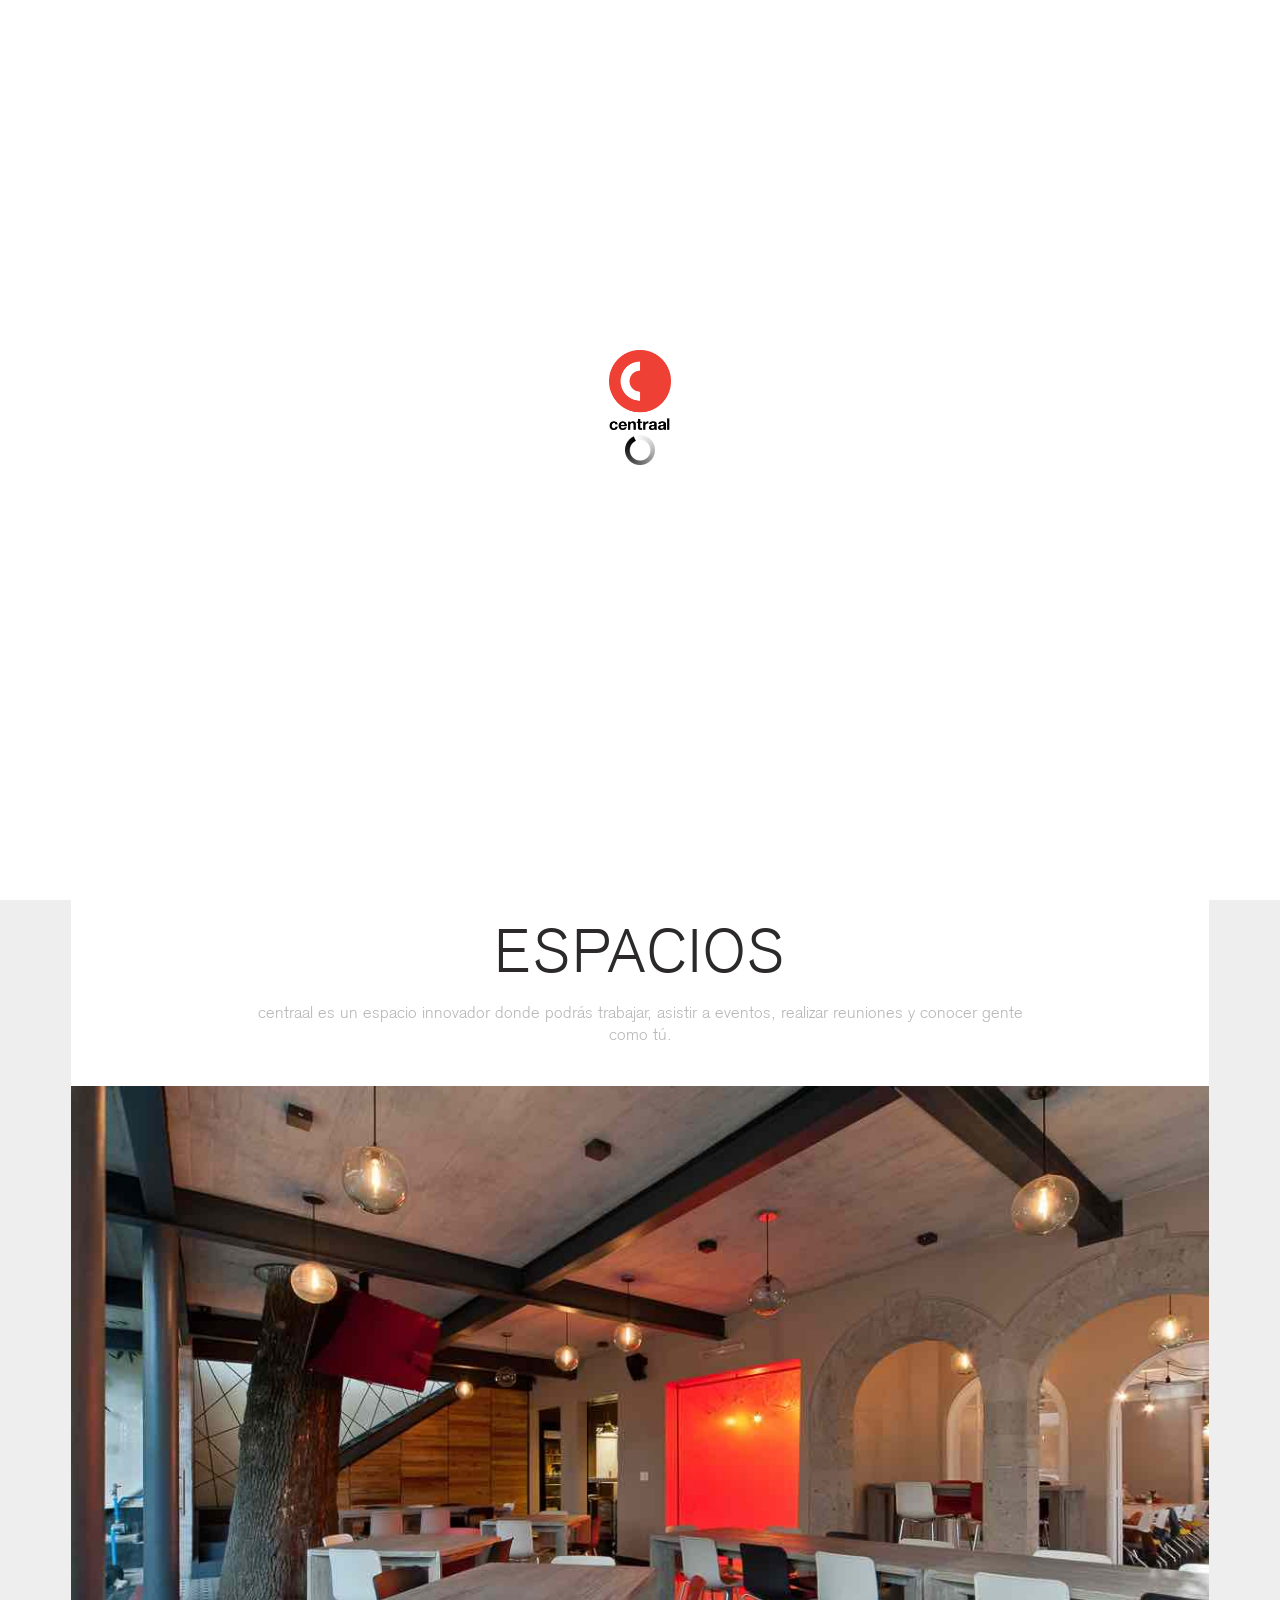
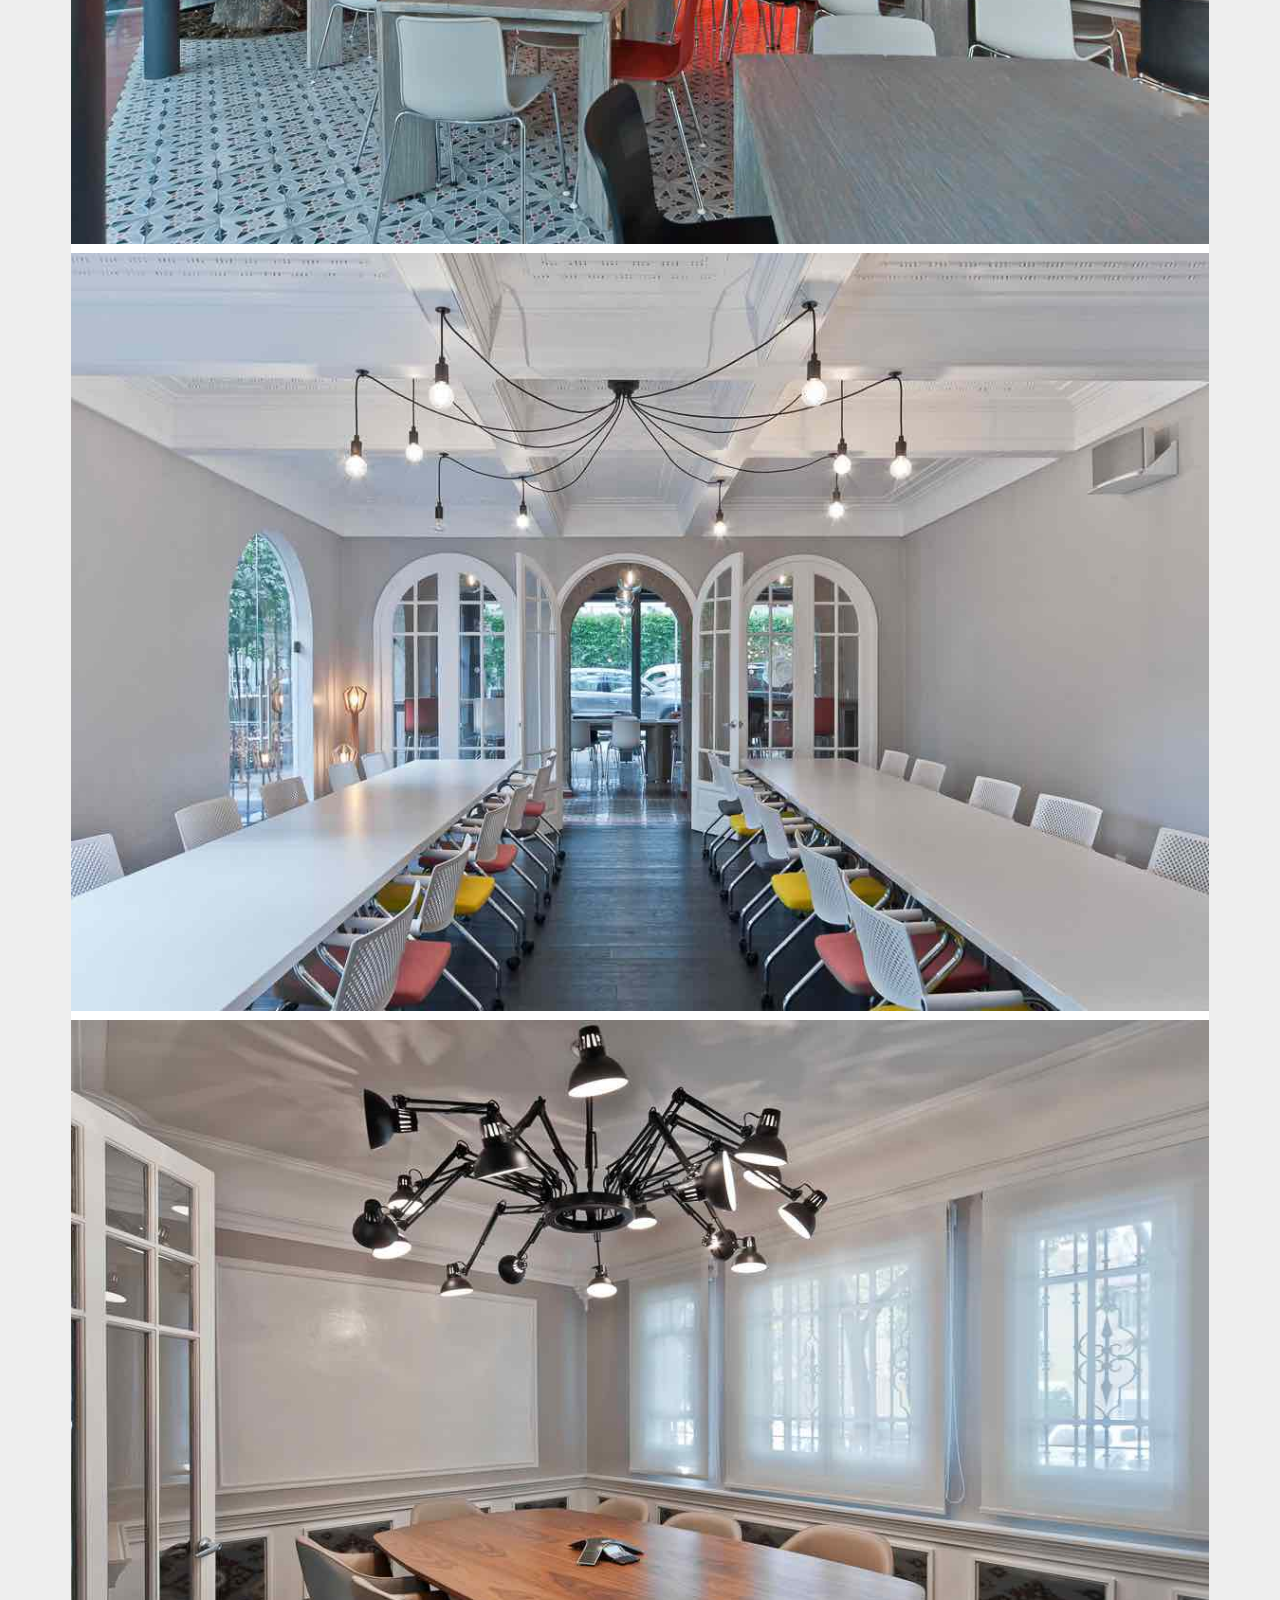
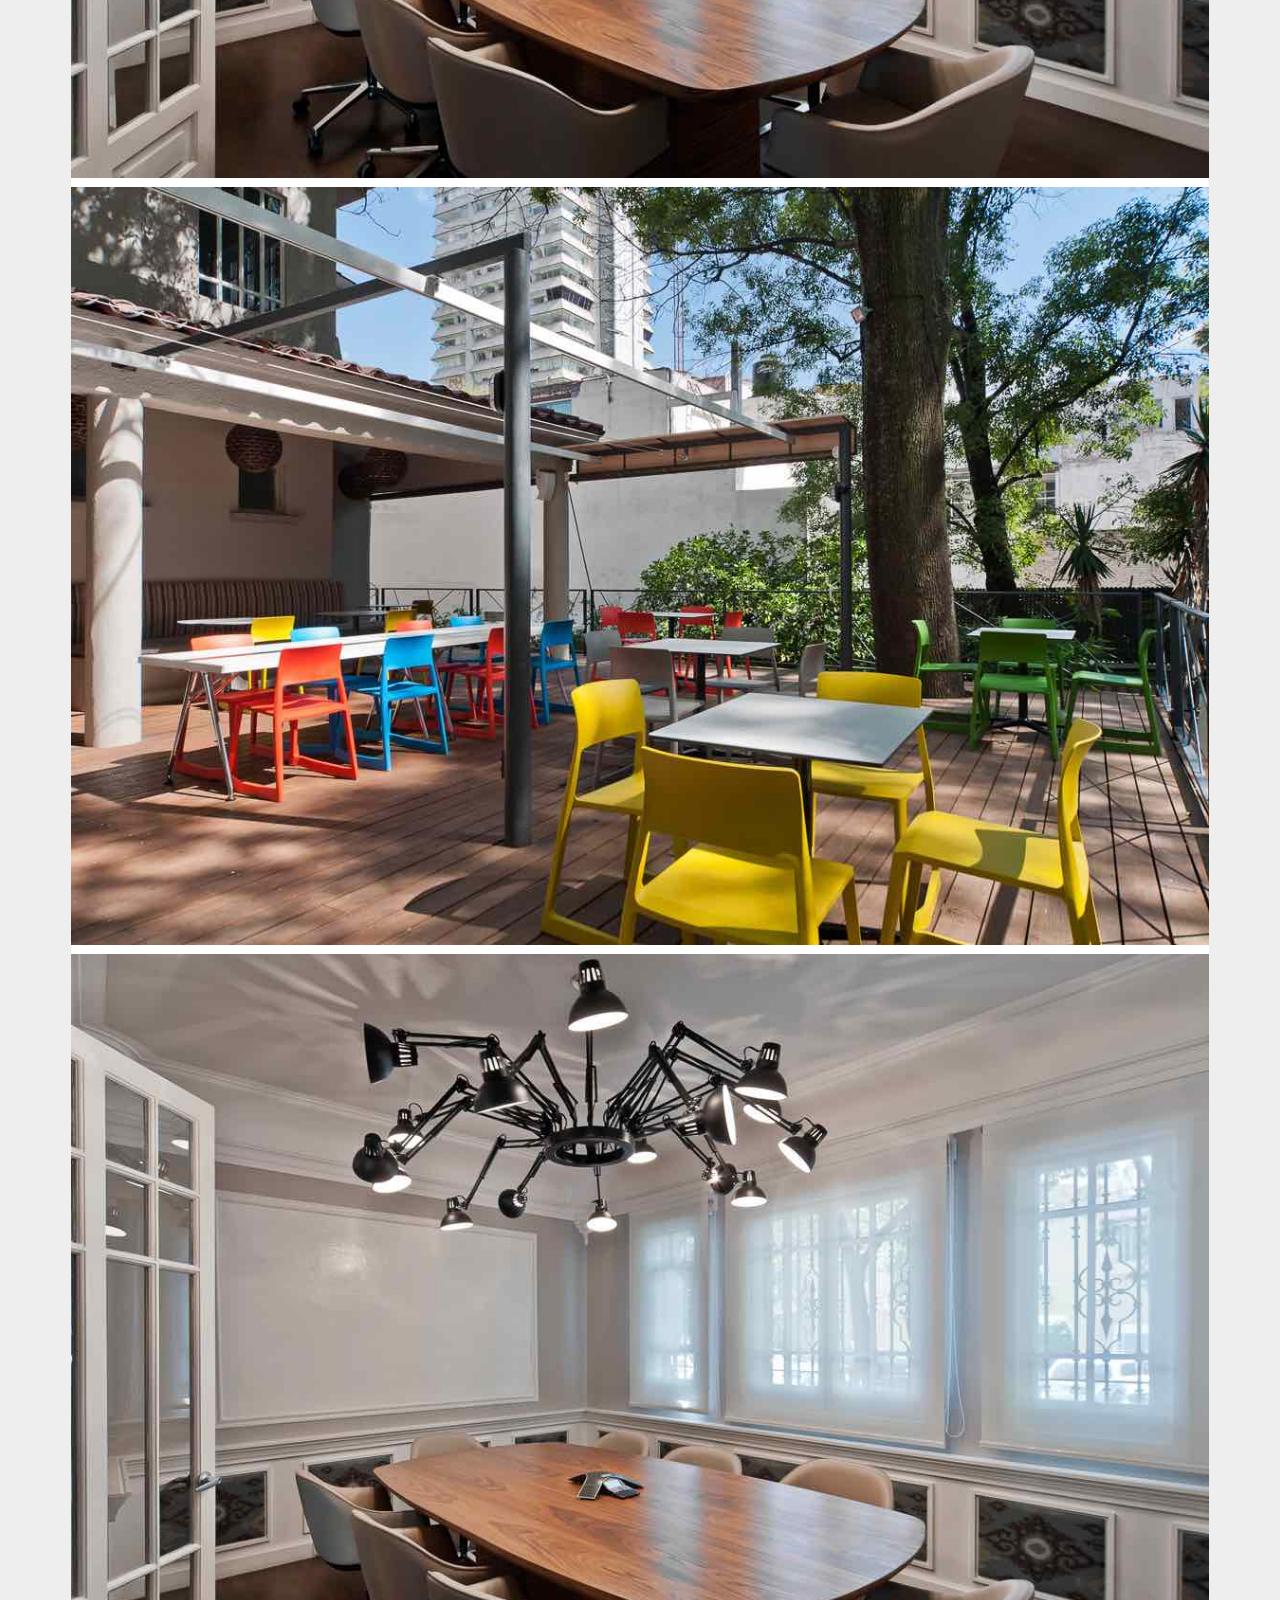
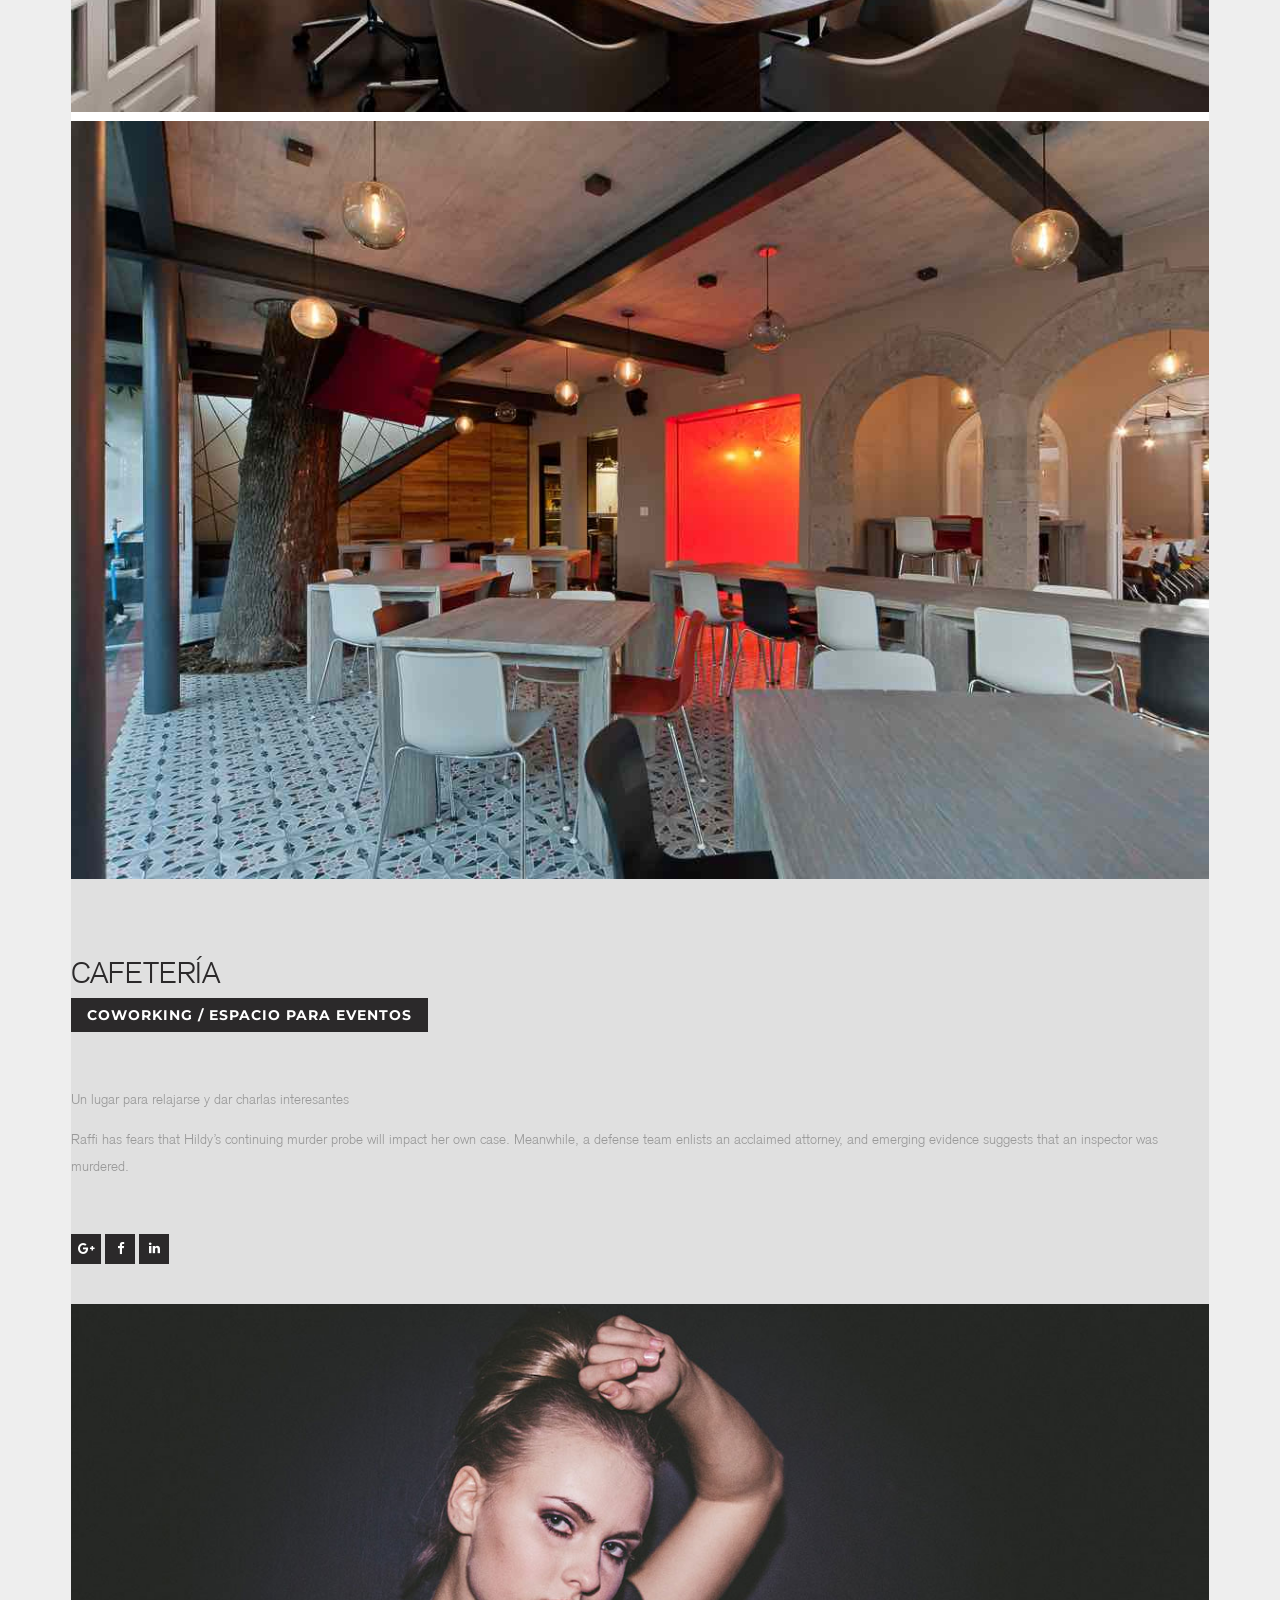
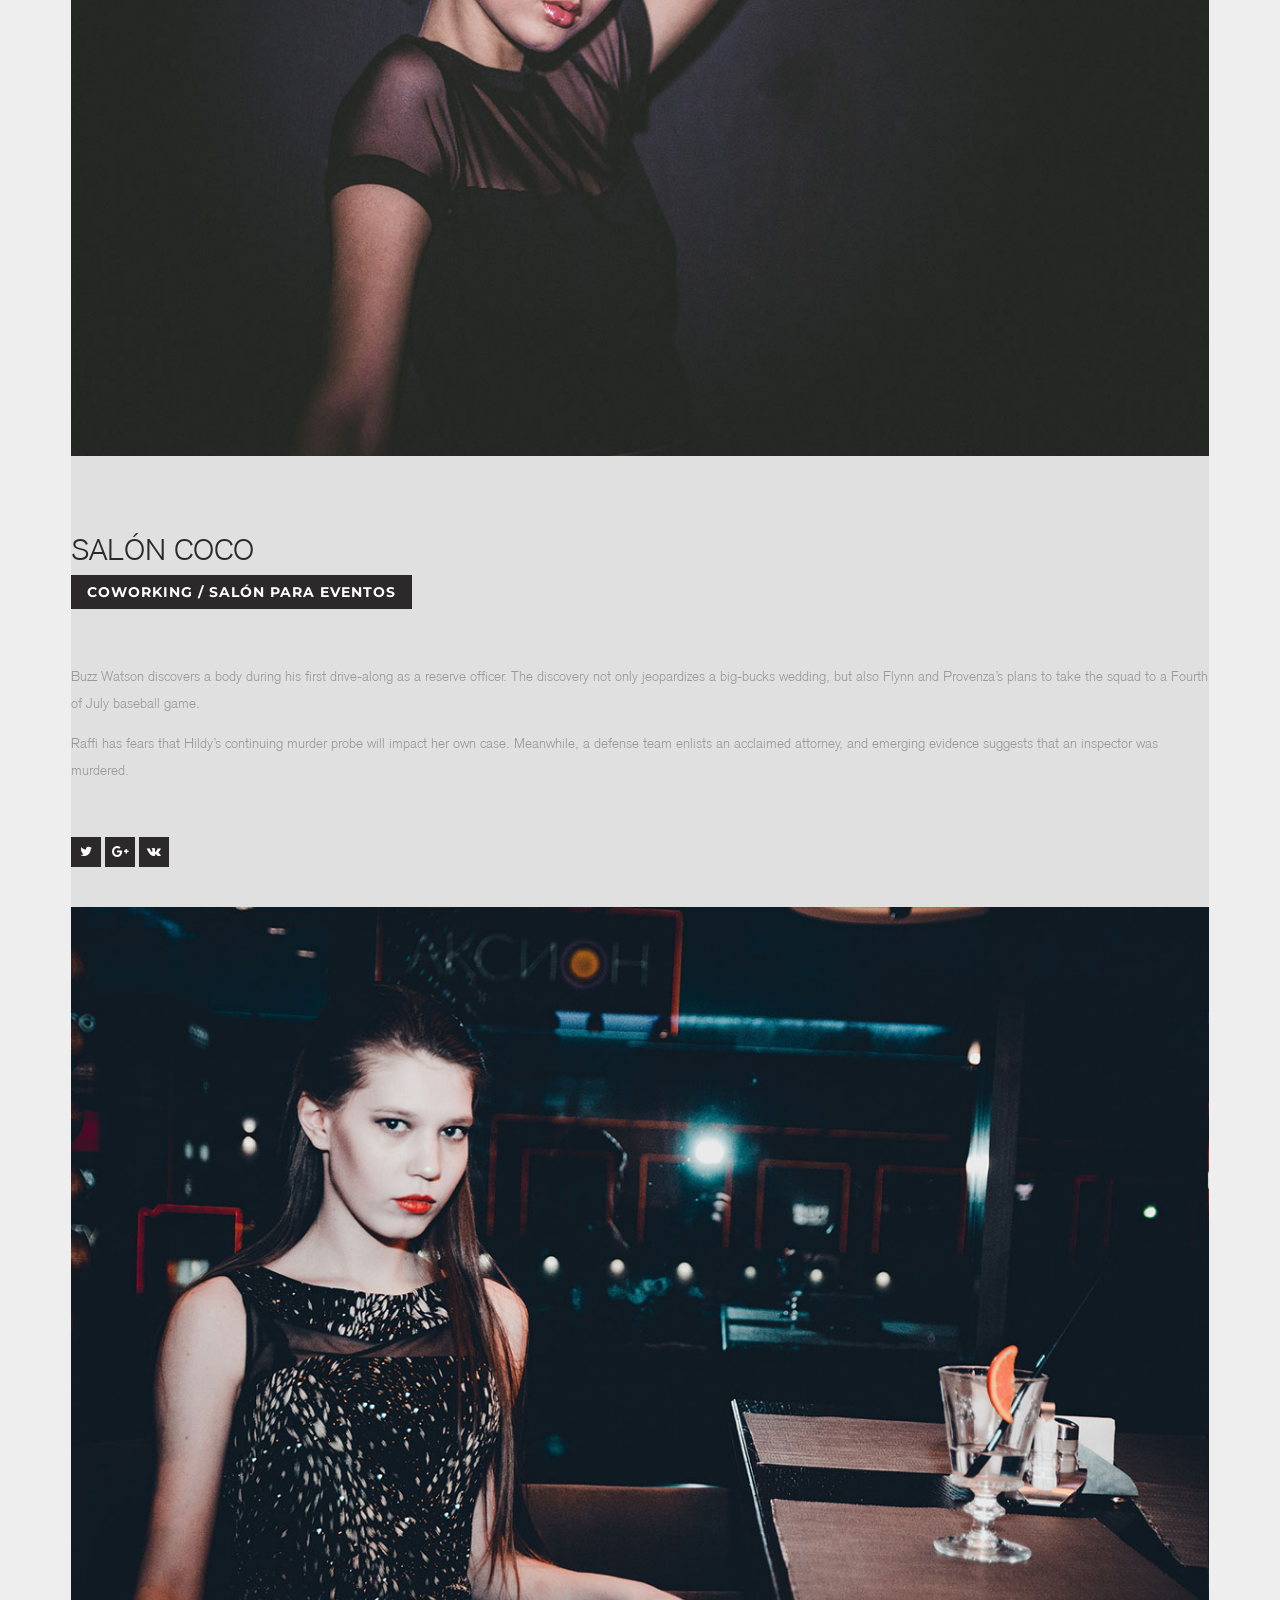
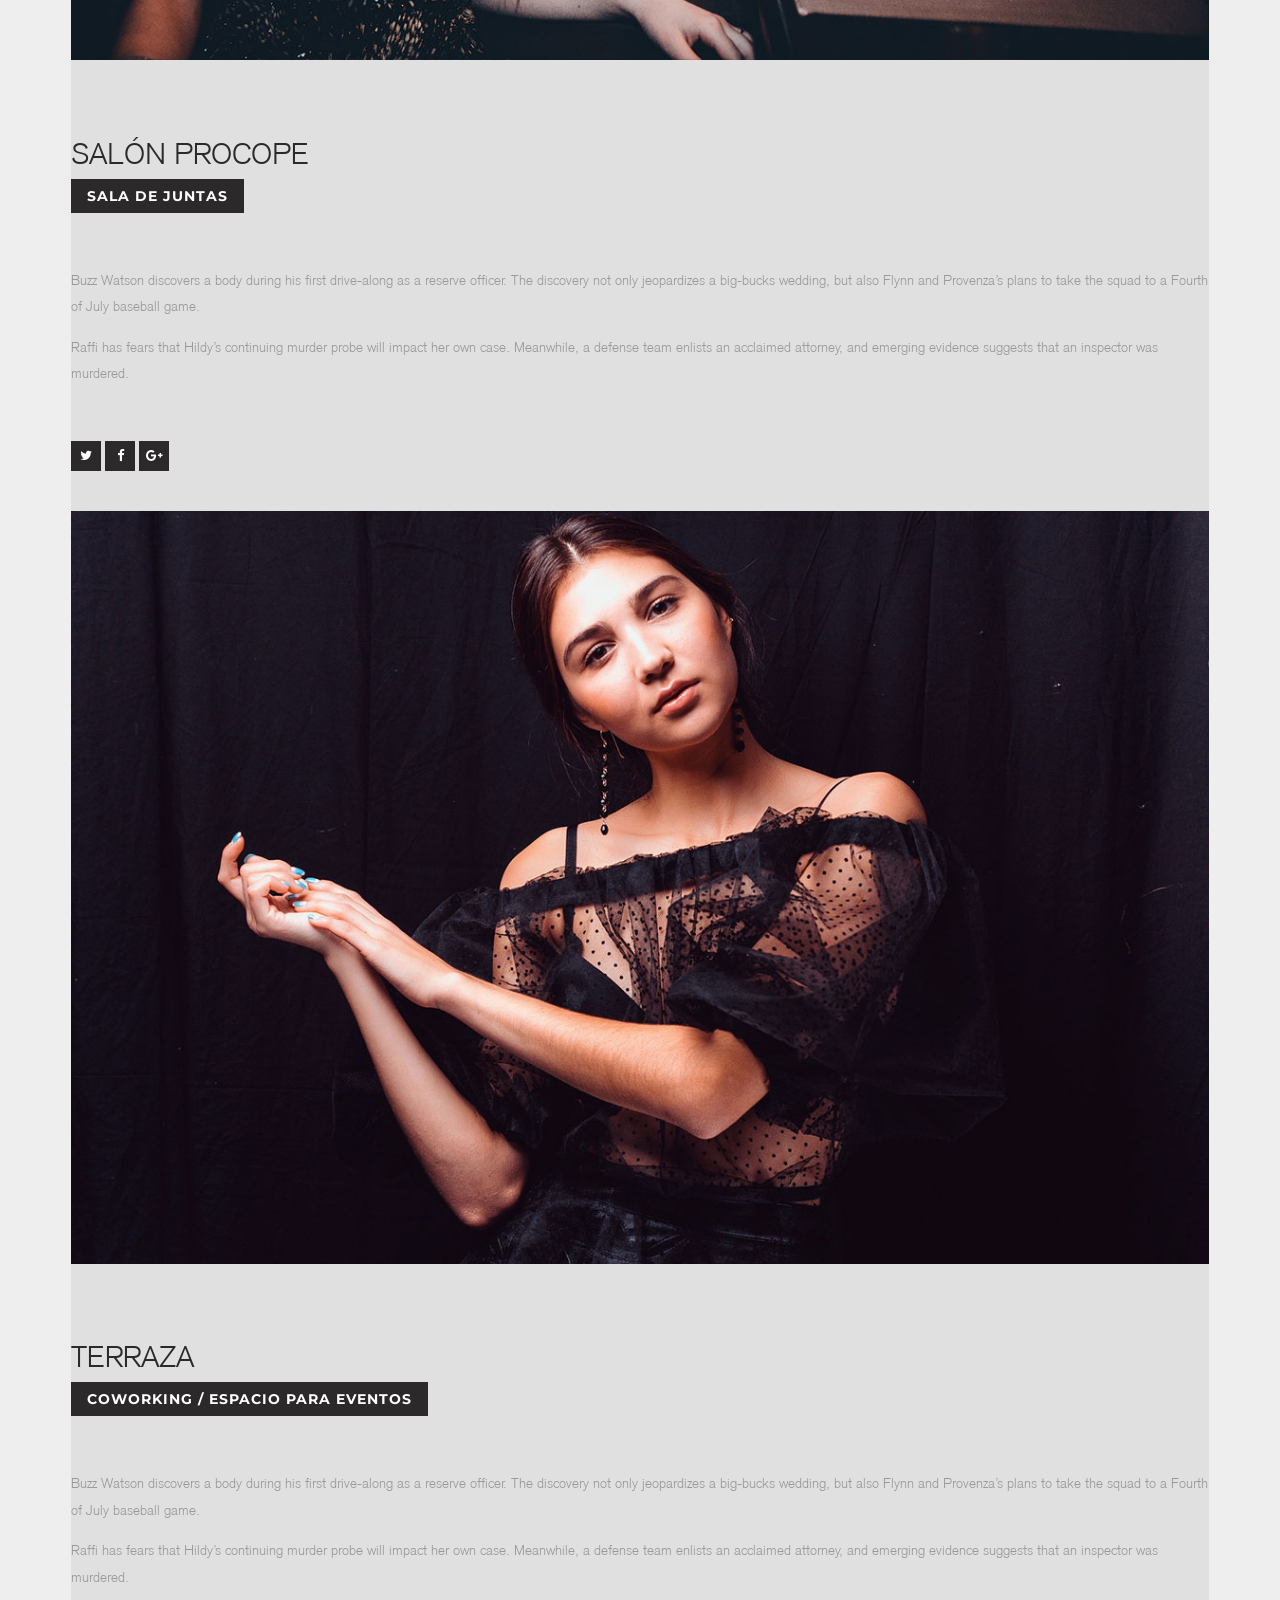
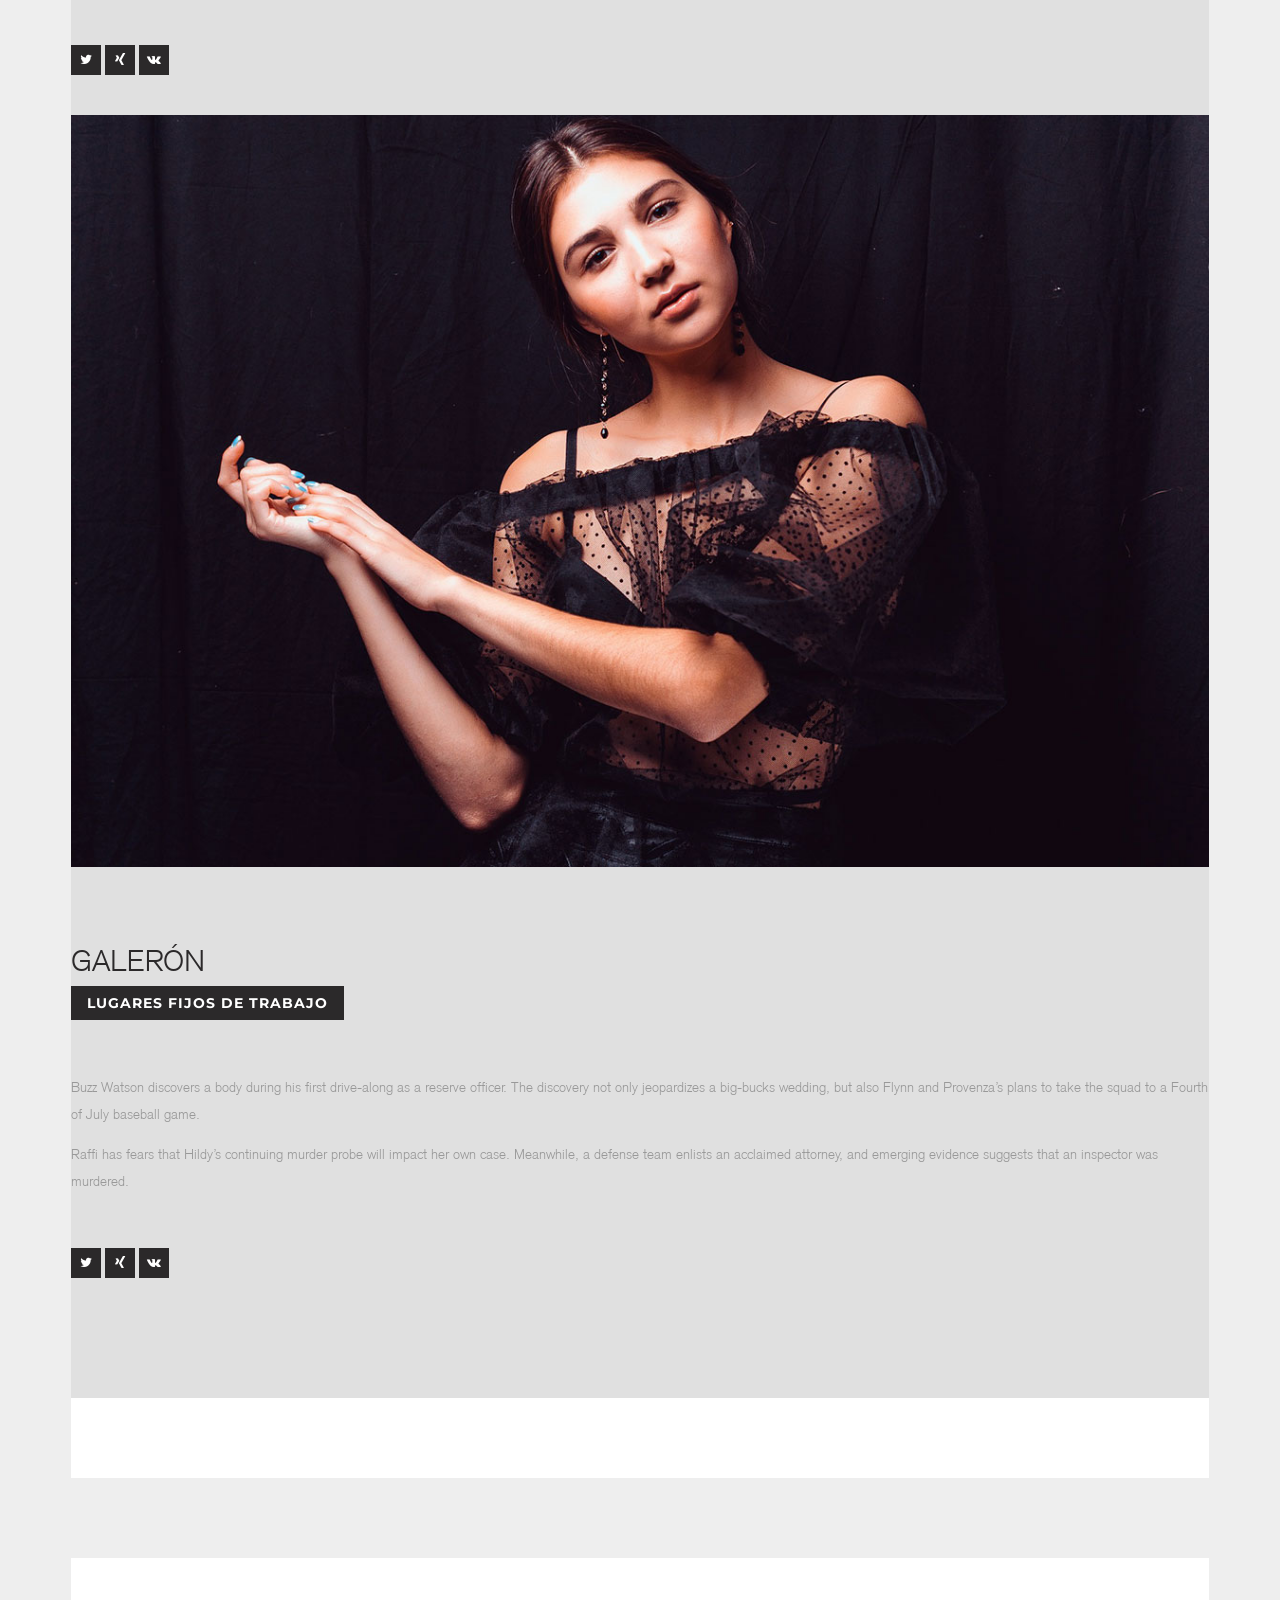
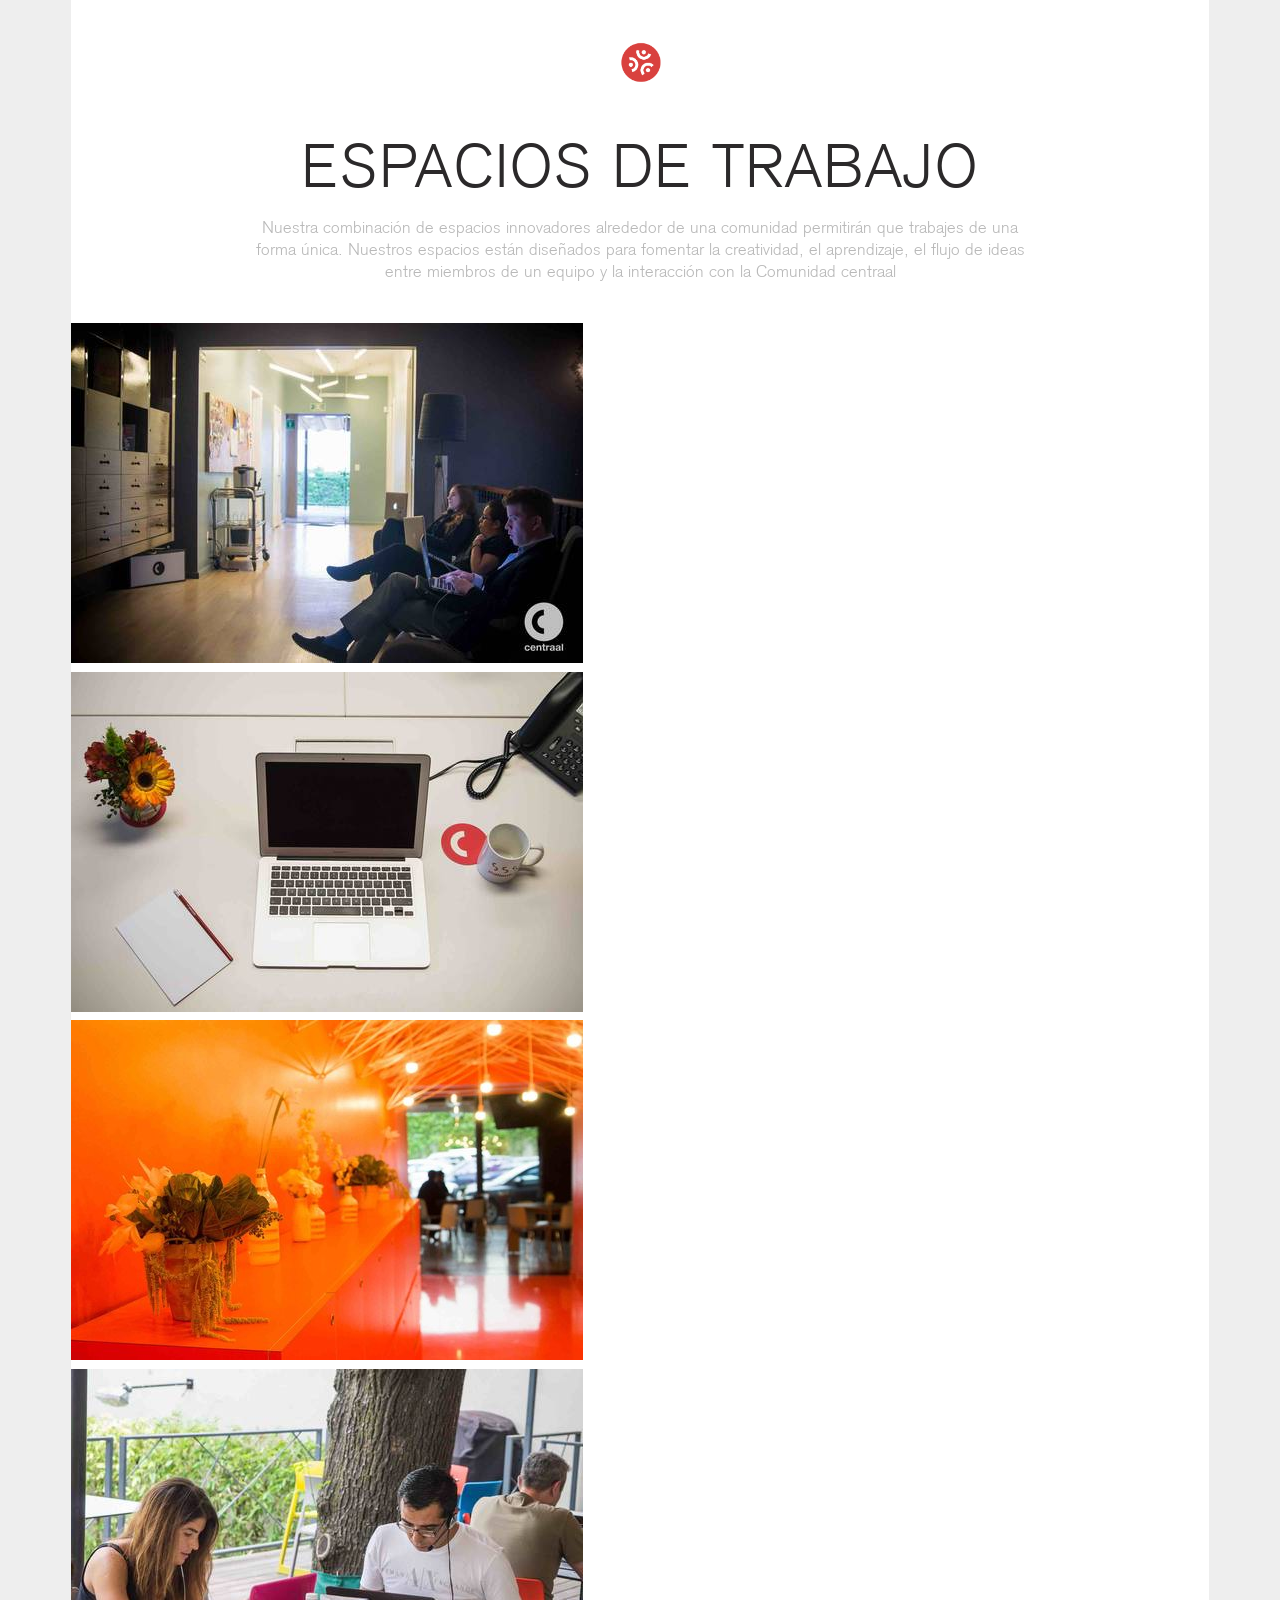
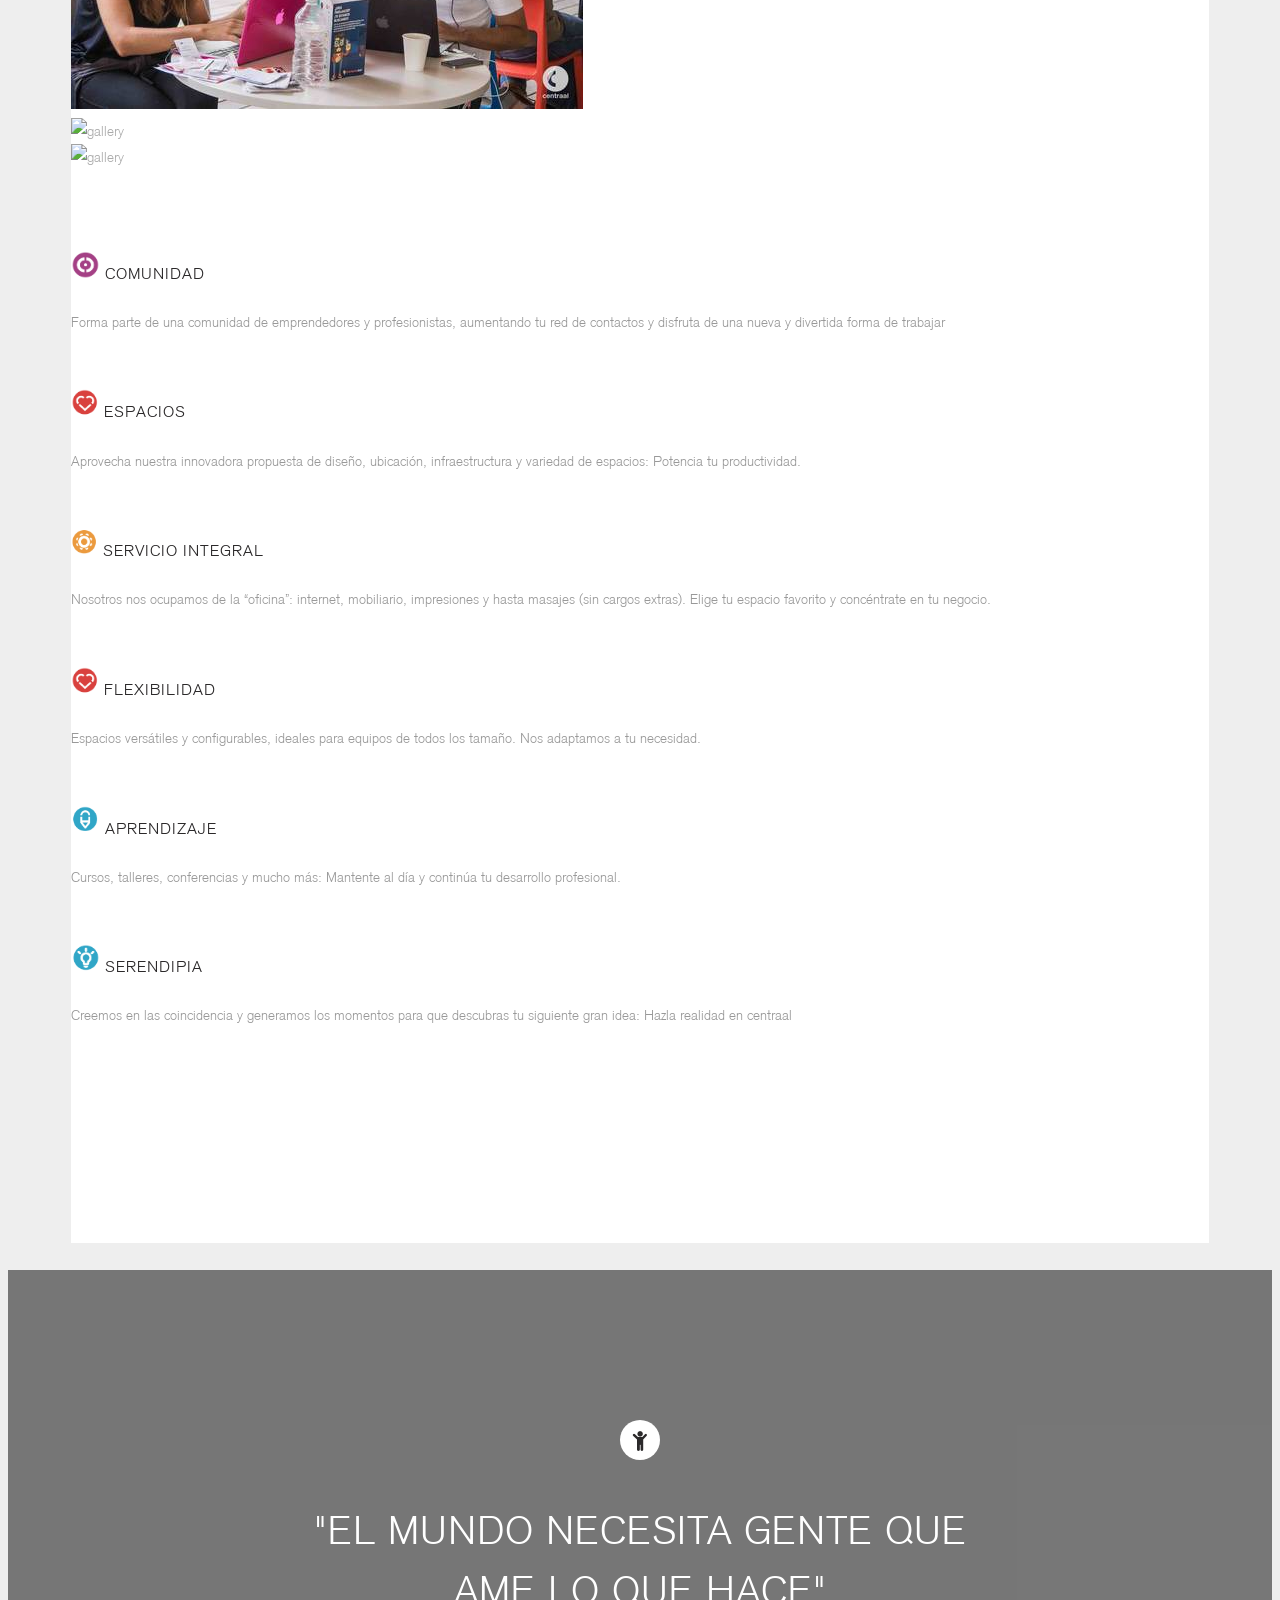
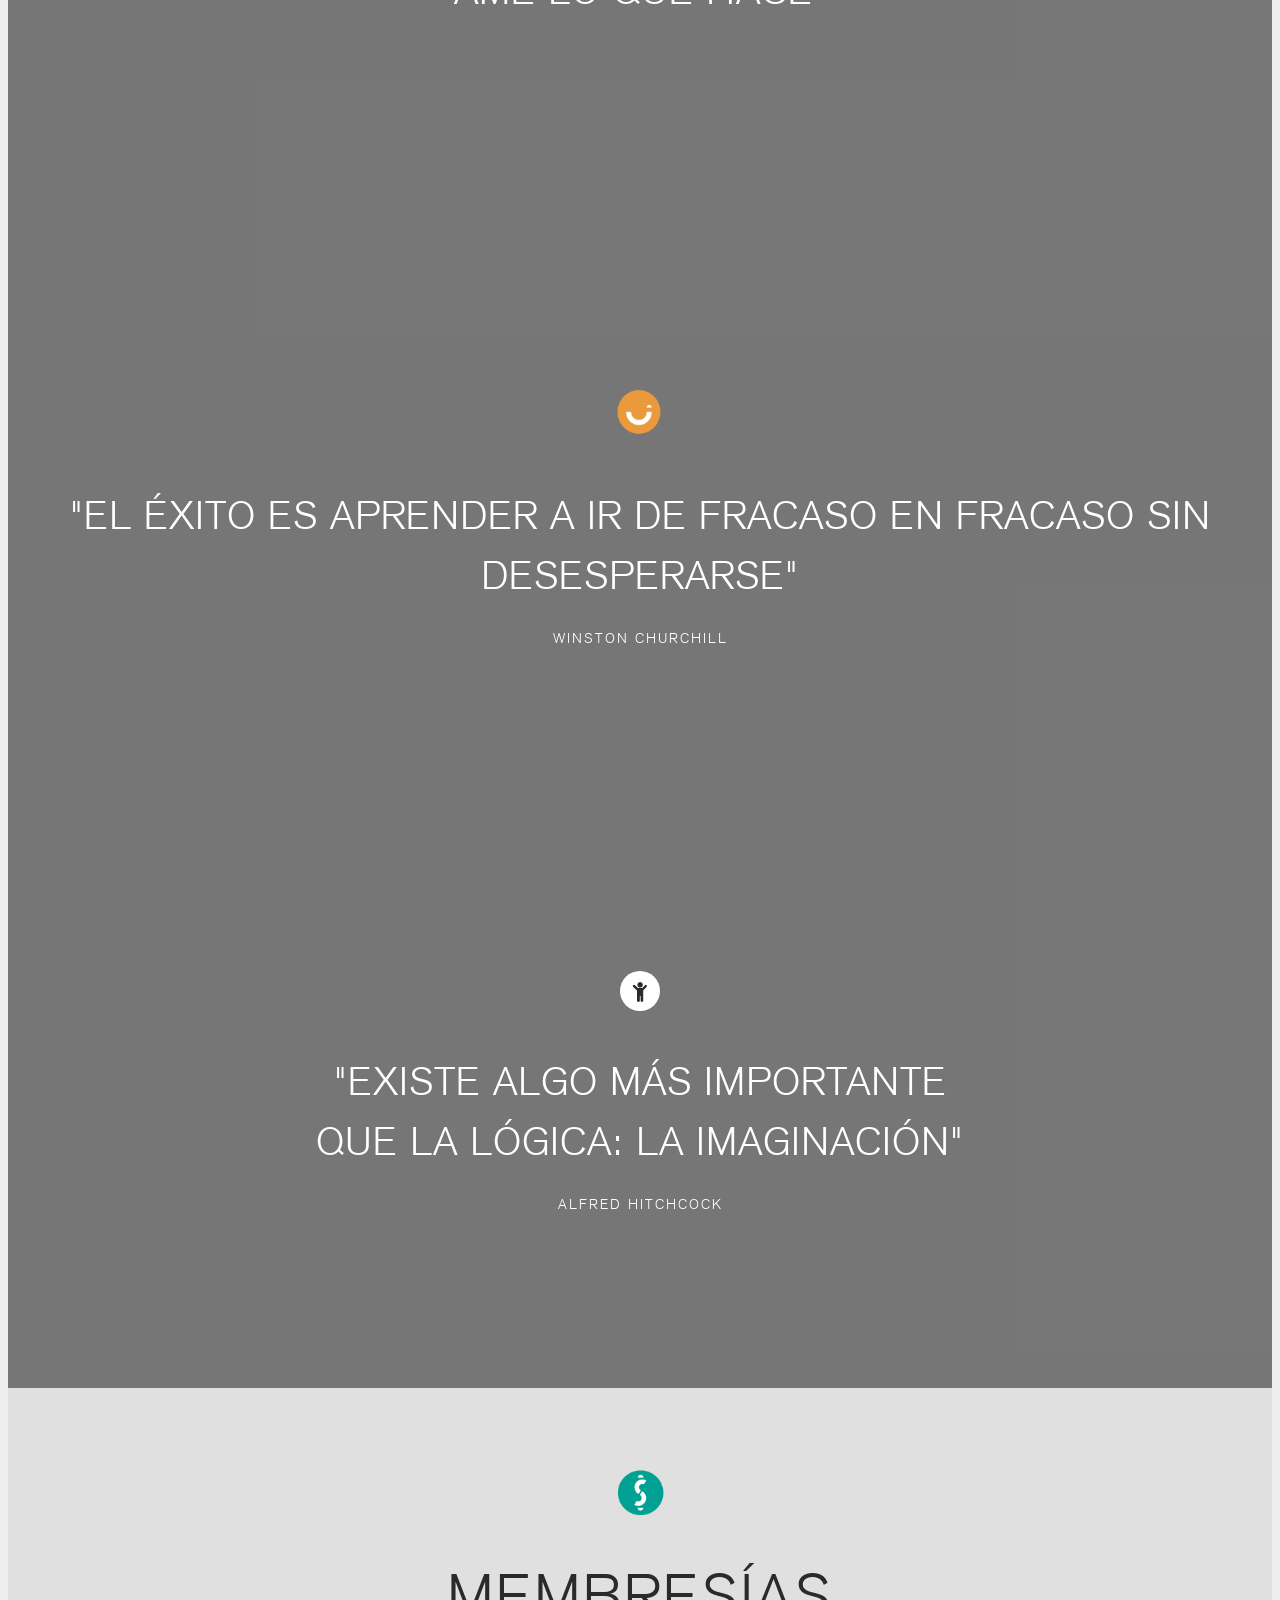
==== index.html @ ce2aec1c "a" ====
<!DOCTYPE html>
<html lang="es">
    <head>
        <meta http-equiv="content-type" content="text/html; charset=UTF-8">
        <meta charset="utf-8">
        <title>centraal | Espacios de trabajo innovadores</title>
        <meta name="viewport" content="width=device-width, initial-scale=1.0">
        <meta name="description" content="">
        <meta name="author" content="">
    
        <!-- Le styles -->
        <link href="slider-background/css/bootstrap.min.css" rel="stylesheet">
        <link rel="stylesheet" href="https://maxcdn.bootstrapcdn.com/font-awesome/4.4.0/css/font-awesome.min.css">
        <link href="slider-background/css/owl.carousel.css" rel="stylesheet">
        <link href="slider-background/css/prettyPhoto.css" rel="stylesheet">
        <link href="slider-background/css/style.css" rel="stylesheet">
		<link href='http://fonts.googleapis.com/css?family=Montserrat:400,700' rel='stylesheet' type='text/css'>
		<link href='http://fonts.googleapis.com/css?family=Oswald:400,300,700&amp;subset=latin,latin-ext' rel='stylesheet' type='text/css'>
        <link href='http://fonts.googleapis.com/css?family=Open+Sans:400,300,300italic,400italic,700,700italic,600italic,600&amp;subset=latin,greek-ext,cyrillic-ext,greek,vietnamese,cyrillic' rel='stylesheet' type='text/css'>
        <!-- HTML5 shim, for IE6-8 support of HTML5 elements -->
        <!--[if lt IE 9]>
          <script src="http://html5shim.googlecode.com/svn/trunk/html5.js"></script>
        <![endif]-->
    
        <!-- Fav and touch icons -->
        <link rel="apple-touch-icon-precomposed" sizes="144x144" href="http://twitter.github.com/bootstrap/assets/ico/apple-touch-icon-144-precomposed.png">
        <link rel="apple-touch-icon-precomposed" sizes="114x114" href="http://twitter.github.com/bootstrap/assets/ico/apple-touch-icon-114-precomposed.png">
        <link rel="apple-touch-icon-precomposed" sizes="72x72" href="http://twitter.github.com/bootstrap/assets/ico/apple-touch-icon-72-precomposed.png">
        <link rel="apple-touch-icon-precomposed" href="http://twitter.github.com/bootstrap/assets/ico/apple-touch-icon-57-precomposed.png">
        <link rel="shortcut icon" href="images/logo/faviconcentraal.png"><!--favicon image-->
    </head>

	<body>
    	<!-- Preloader -->
        <div id="preloader">
            <div id="status"><img style="height: 80px" src="images/logo/LOGO_centraal.png" alt="cargando contenido.."></div>
        </div>

		
		<!--HOME START-->
		<div id="home" class="clearfix">
		
			<!--HEADER START-->
			<nav class="header">
					<div class="for-sticky">
						<div class="container nav-box">
							<div class="logo">
								<a href="#home">
									<img class="logo1" alt="logo" style="height: 100px" src="images/logo/LOGO_centraal11.png"><!--white logo-->
									<img class="logo2" alt="logo" style="height: 50px; margin-top: 4px" src="images/logo/LOGO_centraal2.png"><!--black logo-->
								</a>
							</div>
							<div class="menu-box hidden-xs hidden-sm">
								<ul class="navigation">
									<li><a href="#about">Espacios</a></li>
									<li><a href="#services">Coworking</a></li>
									<li><a href="#works">Eventos</a></li>
									<li><a href="#comunidad">Comunidad</a></li>
									<li><a href="#contact">Contacto</a></li>
									<!--<li><a class="external" href="blog.html">Recorrido virtual</a></li> --!>
								</ul>
							</div><!--/.menu-box-->
							<div class="box-mobile hidden-lg hidden-md">
								<div class="menu-btn" data-toggle="collapse" data-target=".nav-collapse">
									<span class="fa fa-bars"></span>
								</div>
								<ul class="nav-collapse mobile-menu hidden-lg hidden-md"></ul>
							</div><!--/.box-mobile-->	
							<div class="social-top hidden-xs hidden-sm">
								<ul class="social-list">
									<li><a href="http://twitter.com/centraal"><i class="fa fa-twitter"></i></a></li>
									<li><a href="https://plus.google.com/+Centraal/about"><i class="fa fa-google-plus"></i></a></li>
									<li><a href="http://facebook.com/centraal"><i class="fa fa-facebook"></i></a></li>
									<li><a href="http://youtube.com/centraal"><i class="fa fa-youtube"></i></a></li>
								</ul><!--/.social-list-->
							</div>
						</div><!--/.container-->
					</div><!--/.for-sticky-->
			</nav><!--/.header-->
			<!--HEADER END-->
			
			<div class="slider home-slider clearfix" data-auto-play="8000">
				
				<div class="slide img-bg clearfix" data-background="slider-background/images/slider/HomeCOMUNIDAD11.jpg">
                    <div class="slider-mask"></div>
                    <div class="caption-box">
                        <div class="container">
                            <div class="row">
                                <div class="col-md-8 col-md-offset-2">
                                    <h3>ESPACIOS DE TRABAJO COMPARTIDO</h3>
                                    <p style="font-size: 25px"> privados | coworking </p>
                                </div><!--/.col-md-8-->
                            </div><!--/.row-->
                        </div><!--/.container-->
                    </div><!--/.caption-box-->
                </div><!--/.slider2-->
				
                 <div class="slide img-bg clearfix" data-background="slider-background/images/slider/HomeEventos11.jpg">
                    <div class="slider-mask"></div>
                    <div class="caption-box">
                        <div class="container">
                            <div class="row">
                                <div class="col-md-8 col-md-offset-2">
                                    <h3>ESPACIOS PARA REALIZAR EVENTOS &nbsp&nbsp&nbsp&nbsp&nbsp&nbsp&nbsp&nbsp&nbsp</h3>
                                    <p style="font-size: 25px">empresas | comunidad</p>
                                </div><!--/.col-md-8-->
                            </div><!--/.row-->
                        </div><!--/.container-->
                    </div><!--/.caption-box-->
                </div><!--/.slider1-->  
        
			
                
                <div class="slide img-bg clearfix" data-background="slider-background/images/slider/HomeTRABAJO.jpg">
                    <div class="slider-mask"></div>
                    <div class="caption-box">
                        <div class="container">
                            <div class="row">
                                <div class="col-md-8 col-md-offset-2">
                                    <h3>¡Sé parte de Centraal! &nbsp&nbsp&nbsp&nbsp&nbsp&nbsp&nbsp&nbsp&nbsp&nbsp&nbsp&nbsp&nbsp&nbsp&nbsp&nbsp&nbsp<br></h3>
                                    <p style="font-size: 25px">&nbsp</p>
                                </div><!--/.col-md-8-->
                            </div><!--/.row-->
                        </div><!--/.container-->
                    </div><!--/.caption-box-->
                </div><!--/.slider1-->  
            </div><!--/.slider-->
			
		</div><!--home-->
		<!--HOME END-->
		
		<!--TEAM START-->
		<div id="" class="content clearfix">
		<div id ="about" class="clearfix">
		<br><br><div class="top-content clearfix">
						<img src="simboloscentraal/ccoworking.png" style="height: 50px">
						<h3 class="content-title">Espacios</h3>
						<p class="sub-title">centraal es un espacio innovador donde podrás trabajar, asistir a eventos, realizar reuniones y conocer gente como tú.</p>
					</div><!--/.top-content-->

			<!--<iframe src="Jssor.Slider.FullPack/demos-jquery/image-gallery.source.html" style="height: 450px"></iframe>	!-->

			<div class="team-gallery" data-auto-play="8000">
			
				<div class="teambox">
					<a class="team-hover" data-toggle="tab" href="#team1">
						<div class="hovers">
							<div class="hover-detail">
								<h4>Cafetería</h4>
								
								
							</div>
						</div>
						<img src="slider-background/images/team/Cafeteria1.jpg" alt="team">
					</a>
				</div><!--/.team-box-->
				
				<div class="teambox">
					<a class="team-hover" data-toggle="tab" href="#team2">
						<div class="hovers">
							<div class="hover-detail">
								<h4>Salón Coco</h4>
								
								
							</div>
						</div>
						<img src="slider-background/images/team/Saloncoco1.jpg" alt="team">
					</a>
				</div><!--/.team-box-->
				
				<div class="teambox">
					<a class="team-hover" data-toggle="tab" href="#team3">
						<div class="hovers">
							<div class="hover-detail">
								<h4>Salón Procope</h4>
								
								
							</div>
						</div>
						<img src="slider-background/images/team/Salonprocope1.jpg" alt="team">
					</a>
				</div><!--/.team-box-->
				
				<div class="teambox">
					<a class="team-hover" data-toggle="tab" href="#team4">
						<div class="hovers">
							<div class="hover-detail">
								<h4>Terraza</h4>
								
								
							</div>
						</div>
						<img src="slider-background/images/team/Terraza1.jpg" alt="team">
					</a>
				</div><!--/.team-box-->

				<div class="teambox">
					<a class="team-hover" data-toggle="tab" href="#team3">
						<div class="hovers">
							<div class="hover-detail">
								<h4>Galerón</h4>
								
								
							</div>
						</div>
						<img src="slider-background/images/team/Salonprocope1.jpg" alt="team">
					</a>
				</div><!--/.team-box-->
			
			</div><!--/team-gallery-->
			<div class="gray-bg clearfix clearboth">
				<div class="container">
					<div class="row">
						<div id="teamtab" class="clearfix">
							<div class="tab-content clearfix">
								
								<div id="team1" class="clearfix tab-pane active in fade">
									<div class="team-bg hidden-xs hidden-sm img-bg" data-background="slider-background/images/team/Cafeteria1.jpg"></div><!--single team background image-->
									
									<div class="hidden-lg hidden-md team-image">
										<img src="slider-background/images/team/Cafeteria1.jpg" alt="team">
									</div>
									
									<div class="col-md-6 team-detail">
										<div class="spacing40 clearboth"></div>
										<h3>Cafetería</h3>
										<p class="team-post">Coworking / Espacio para eventos</p>
										<p>Un lugar para relajarse y dar charlas interesantes</p>
										<p>Raffi has fears that Hildy’s continuing murder probe will impact her own case. Meanwhile, a defense team enlists an acclaimed attorney, and 
										emerging evidence suggests that an inspector was murdered.</p>
										<div class="spacing40 clearboth"></div>
										
										<ul class="team-social">
											<li><a href="#"><i class="fa fa-google-plus"></i></a></li>
											<li><a href="#"><i class="fa fa-facebook"></i></a></li>
											<li><a href="#"><i class="fa fa-linkedin"></i></a></li>
										</ul>
										
										<div class="spacing40 clearboth"></div>
									</div><!--/.col-md6-->
								</div><!--/team1-->
								
								<div id="team2" class="clearfix tab-pane fade">
									<div class="team-bg hidden-xs hidden-sm img-bg" data-background="slider-background/images/team/Saloncoco.jpg"></div><!--single team background image-->
									
									<div class="hidden-lg hidden-md team-image">
										<img src="slider-background/images/team/big2.jpg" alt="team">
									</div>
									
									<div class="col-md-6 team-detail">
										<div class="spacing40 clearboth"></div>
										<h3>Salón Coco</h3>
										<p class="team-post">Coworking / Salón para eventos</p>
										<p>Buzz Watson discovers a body during his first drive-along as a reserve officer. The discovery not only jeopardizes a big-bucks wedding, but 
										also Flynn and Provenza’s plans to take the squad to a Fourth of July baseball game.</p>
										<p>Raffi has fears that Hildy’s continuing murder probe will impact her own case. Meanwhile, a defense team enlists an acclaimed attorney, and 
										emerging evidence suggests that an inspector was murdered.</p>
										<div class="spacing40 clearboth"></div>
										
										<ul class="team-social">
											<li><a href="#"><i class="fa fa-twitter"></i></a></li>
											<li><a href="#"><i class="fa fa-google-plus"></i></a></li>
											<li><a href="#"><i class="fa fa-vk"></i></a></li>
										</ul>
										
										<div class="spacing40 clearboth"></div>
									</div><!--/.col-md6-->
								</div><!--/team2-->
								
								<div id="team3" class="clearfix tab-pane fade">
									<div class="team-bg hidden-xs hidden-sm img-bg" data-background="slider-background/images/team/Salonprocope.jpg"></div><!--single team background image-->
									
									<div class="hidden-lg hidden-md team-image">
										<img src="slider-background/images/team/big3.jpg" alt="team">
									</div>
									
									<div class="col-md-6 team-detail">
										<div class="spacing40 clearboth"></div>
										<h3>Salón Procope</h3>
										<p class="team-post">Sala de Juntas</p>
										<p>Buzz Watson discovers a body during his first drive-along as a reserve officer. The discovery not only jeopardizes a big-bucks wedding, but 
										also Flynn and Provenza’s plans to take the squad to a Fourth of July baseball game.</p>
										<p>Raffi has fears that Hildy’s continuing murder probe will impact her own case. Meanwhile, a defense team enlists an acclaimed attorney, and 
										emerging evidence suggests that an inspector was murdered.</p>
										<div class="spacing40 clearboth"></div>
										
										<ul class="team-social">
											<li><a href="#"><i class="fa fa-twitter"></i></a></li>
											<li><a href="#"><i class="fa fa-facebook"></i></a></li>
											<li><a href="#"><i class="fa fa-google-plus"></i></a></li>
										</ul>
										
										<div class="spacing40 clearboth"></div>
									</div><!--/.col-md6-->
								</div><!--/team3-->
								
								<div id="team4" class="clearfix tab-pane fade">
									<div class="team-bg hidden-xs hidden-sm img-bg" data-background="slider-background/images/team/terrazac.jpg"></div><!--single team background image-->
									
									<div class="hidden-lg hidden-md team-image">
										<img src="slider-background/images/team/big4.jpg" alt="team">
									</div> 
									
									<div class="col-md-6 team-detail">
										<div class="spacing40 clearboth"></div>
										<h3>Terraza</h3>
										<p class="team-post">Coworking / Espacio para eventos</p>
										<p>Buzz Watson discovers a body during his first drive-along as a reserve officer. The discovery not only jeopardizes a big-bucks wedding, but 
										also Flynn and Provenza’s plans to take the squad to a Fourth of July baseball game.</p>
										<p>Raffi has fears that Hildy’s continuing murder probe will impact her own case. Meanwhile, a defense team enlists an acclaimed attorney, and 
										emerging evidence suggests that an inspector was murdered.</p>
										<div class="spacing40 clearboth"></div>
										
										<ul class="team-social">
											<li><a href="#"><i class="fa fa-twitter"></i></a></li>
											<li><a href="#"><i class="fa fa-xing"></i></a></li>
											<li><a href="#"><i class="fa fa-vk"></i></a></li>
										</ul>
										
										<div class="spacing40 clearboth"></div>
									</div><!--/.col-md6-->
								</div><!--/team4-->

								<div id="team5" class="clearfix tab-pane fade">
									<div class="team-bg hidden-xs hidden-sm img-bg" data-background="slider-background/images/team/terrazac.jpg"></div><!--single team background image-->
									
									<div class="hidden-lg hidden-md team-image">
										<img src="slider-background/images/team/big4.jpg" alt="team">
									</div>
									
									<div class="col-md-6 team-detail">
										<div class="spacing40 clearboth"></div>
										<h3>Galerón</h3>
										<p class="team-post">Lugares fijos de trabajo</p>
										<p>Buzz Watson discovers a body during his first drive-along as a reserve officer. The discovery not only jeopardizes a big-bucks wedding, but 
										also Flynn and Provenza’s plans to take the squad to a Fourth of July baseball game.</p>
										<p>Raffi has fears that Hildy’s continuing murder probe will impact her own case. Meanwhile, a defense team enlists an acclaimed attorney, and 
										emerging evidence suggests that an inspector was murdered.</p>
										<div class="spacing40 clearboth"></div>
										
										<ul class="team-social">
											<li><a href="#"><i class="fa fa-twitter"></i></a></li>
											<li><a href="#"><i class="fa fa-xing"></i></a></li>
											<li><a href="#"><i class="fa fa-vk"></i></a></li>
										</ul>
										
										<div class="spacing40 clearboth"></div>
									</div><!--/.col-md6-->
								</div><!--/team4-->
								
								
							</div><!--/tab-content-->
						</div><!--teamtab-->
					</div><!--/.row-->
				</div><!--/.container-->
			
			</div><!--/.gray-bg-->
		</div><!--team-->
		</div>
		<!--TEAM END-->

		<!--SERVICES START-->
		<div id="" class="content clearfix">
			
			<div class="container">
				<div class="top-content clearfix">
					<img src="simboloscentraal/ccoworking.png" style="height: 50px">
					<h3 class="content-title">Espacios de trabajo</h3>
					<p class="sub-title">Nuestra combinación de espacios innovadores alrededor de una comunidad permitirán que trabajes de una forma única. Nuestros espacios están diseñados para fomentar la creatividad, el aprendizaje, el flujo de ideas entre miembros de un equipo y la interacción con la Comunidad centraal</p>
				</div><!--/.top-content-->
			</div><!--/.container-->
			
			<!--gallery services start-->
			<div class="gal-service clearfix" data-auto-play="8000">
			
				<div class="gal-box">
					<a href="images-d/rsz-telec.jpg" data-rel="prettyPhoto">
						<div class="hovers">
							
						</div><!--/.hovers-->
						<img alt="gallery" src="images-d/rsz-telec.jpg">
					</a>
				</div><!--/.gal-box-->
				
				<div class="gal-box">
					<a href="images-d/rsz-macc.jpg" data-rel="prettyPhoto">
						<div class="hovers">
							<div class="gal-detail">
								
							</div><!--gal-detail-->
						</div><!--/.hovers-->
						<img alt="gallery" src="images-d/rsz-macc.jpg">
					</a>
				</div><!--/.gal-box-->
				
				<div class="gal-box">
					<a href="images-d/rsz-pasilloc.jpg" data-rel="prettyPhoto">
						<div class="hovers">
							<div class="gal-detail">
								
							</div><!--gal-detail-->
						</div><!--/.hovers-->
						<img alt="gallery" src="images-d/rsz-pasilloc.jpg">
					</a>
				</div><!--/.gal-box-->
				
				<div class="gal-box">
					<a href="images-d/rsz-terrazac.jpg" data-rel="prettyPhoto">
						<div class="hovers">
							<div class="gal-detail">
								
							</div><!--gal-detail-->
						</div><!--/.hovers-->
						<img alt="gallery" src="images-d/rsz-terrazac.jpg">
					</a>
				</div><!--/.gal-box-->
				
				<div class="gal-box">
					<a href="images-d/rsz-centraal2doAnivc.jpg" data-rel="prettyPhoto">
						<div class="hovers">
							<div class="gal-detail">
								
							</div><!--gal-detail-->
						</div><!--/.hovers-->
						<img alt="gallery" src="images-d/rsz-centraal2doAnivc.jpg">
					</a>
				</div><!--/.gal-box-->
				
				<div class="gal-box">
					<a href="images-d/rsz-Privadosc.jpg" data-rel="prettyPhoto">
						<div class="hovers">
							<div class="gal-detail">
								
							</div><!--gal-detail-->
						</div><!--/.hovers-->
						<img alt="gallery" src="images-d/rsz-Privadosc.jpg">
					</a>
				</div><!--/.gal-box-->
				
			</div><!--/.gal-service-->
			<!--/gallery service end-->
		
			<div class="container services-list">	
				<div class="row bottom-content">
				
					<div class="col-md-4">
						<h3 class="small-title"><img src="simboloscentraal/cccespacios.png" style="height: 28px"> Comunidad </h3>
						<p>Forma parte de una comunidad de emprendedores y profesionistas, aumentando tu red de contactos y disfruta de una nueva y divertida forma de trabajar</p>
						<div class="spacing40"></div>
					</div><!--/.col-md-4-->
					
					<div class="col-md-4">
						<h3 class="small-title"><img src="simboloscentraal/ccsiente.png" style="height: 28px"> Espacios</h3>
						<p>Aprovecha nuestra innovadora propuesta de diseño, ubicación, infraestructura y variedad de espacios: Potencia tu productividad.</p>
						<div class="spacing40"></div>
					</div><!--/.col-md-4-->
					
					<div class="col-md-4">
						<h3 class="small-title"><img src="simboloscentraal/ccreuniones.png" style="height: 28px"> Servicio integral</h3>
						<p>Nosotros nos ocupamos de la “oficina”: internet, mobiliario, impresiones y hasta masajes (sin cargos extras). Elige tu espacio favorito y concéntrate en tu negocio.</p>
						<div class="spacing40"></div>
					</div><!--/.col-md-4-->
					
					<div class="col-md-4">
						<h3 class="small-title"><img src="simboloscentraal/ccsiente.png" style="height: 28px"> Flexibilidad</h3>
						<p>Espacios versátiles y configurables, ideales para equipos de todos los tamaño. Nos adaptamos a tu necesidad.</p>
						<div class="spacing40"></div>
					</div><!--/.col-md-4-->
					
					<div class="col-md-4">
						<h3 class="small-title"><img src="simboloscentraal/ccclasess.png" style="height: 28px"> Aprendizaje</h3>
						<p>Cursos, talleres, conferencias y mucho más: Mantente al día y continúa tu desarrollo profesional.</p>
						<div class="spacing40"></div>
					</div><!--/.col-md-4-->
					
					<div class="col-md-4">
						<h3 class="small-title"><img src="simboloscentraal/ccserendipia.png" style="height: 28px"> Serendipia</h3>
						<p>Creemos en las coincidencia y generamos los momentos para que descubras tu siguiente gran idea: Hazla realidad en centraal</p>
						<div class="spacing40"></div>
					</div><!--/.col-md-4-->
					
				</div><!--/bottom-content-->
			</div><!--/.services-list-->
			</div>
			<br>
			<div id="testimonial" class="bg bg2 clearfix">
				<div class="bg-mask"></div>
				<div class="para-img"></div>
				<div class="big-ticker">
					<div class="container big-text">
						
						<div class="clearboth"></div><i class="fa fa-child"></i>
						<h3>"El mundo necesita gente que ame lo que hace"</h3>
						<p>&nbsp</p>
						
					</div><!--/.big-text-->
					
					<div class="container big-text" style="width=80%">
						
						<div class="clearboth"></div><img src="simboloscentraal/ccdisfruta.png" style="height: 50px">
						<h3 style="max-width: 100%">"el éxito es aprender a ir de fracaso en fracaso sin desesperarse"</h3>
						<p>Winston Churchill</p>
						
					</div><!--/.big-text-->
					
					<div class="container big-text">
						
						<div class="clearboth"></div><i class="fa fa-child"></i>
						<h3>"Existe algo más importante que la lógica: la imaginación"</h3>
						<p>Alfred Hitchcock</p>
						
					</div><!--/.big-text-->
				</div><!--/.big-ticker-->
			</div><!--/.bg-->

			<!--PRICING TABLE START-->
			<div id="services">
			<div id="pricing-table" class="gray-bg clearfix">
				<div class="container">
					<div class="top-content clearfix">
						<img src="simboloscentraal/ccahorro.png" style="height: 50px">
						<h3 class="content-title">Membresías</h3>
						<p class="sub-title">Nuestros planes están diseñados para ajustarse a tus hábitos de trabajo y preferencias, en Centraal tienes la flexibilidad de contratar desde membresías personales en espacios abiertos hasta espacios dedicados para empresas. ¡Compara y escoge la membresía que más te convenga!</p>
					</div><!--/.top-content-->
					
					<div class="col-md-4">
						<div class="p-table clearfix">
							<div class="p-top clearfix">
								<div class="p-left">
									<i class="fa fa-umbrella"></i>
								</div>
								<h3>OFICINAS PRIVADAS&nbsp&nbsp&nbsp&nbsp</h3>
							</div>
							<p class="p-price">COTIZAR <span>dependiendo del espacio</span></p>
							
							<p>Acércate a una Comunidad y</p> 
							<p>utiliza un espacio privado para</p> 
							<p>todo tu equipo además de todos</p> 
							<p>los espacios compartidos de centraal.</p> 
							<p>¡Trabaja a tu ritmo y en tu espacio!</p>
							<p>&nbsp</p>
							
							
							 <a href="#">Order Now</a> 
                    	</div>
						<div class="spacing40 clearboth"></div>
					</div><!--/.col-md-4-->
					
					<div class="col-md-4">
						<div class="p-table clearfix">
							<div class="p-top clearfix">
								<div class="p-left">
									<i class="fa fa-anchor"></i>
								</div>
								<h3>Lugar fijo de trabajo</h3>
							</div>
							<p class="p-price">$4500 <span>+ IVA</span></p>

							<p>Espacio dedicado para ti y</p>
							<p>tu equipo en espacio compartido.</p>
							<p>¿Te gusta trabajar en escritorio?,</p>
							<p>¿en un sofá?, ¿en café o terraza?,</p>
							<p>centraal es tuyo, ¡disfruta todos</p>
							<p>los espacios sin límites!</p>
							<a href="#">Order Now</a>
                    	</div>
						<div class="spacing40 clearboth"></div>
					</div><!--/.col-md-4-->

					<div class="col-md-4">
						<div class="p-table clearfix">
							<div class="p-top clearfix">
								<div class="p-left">
									<i class="fa fa-anchor"></i>
								</div>
								<h3>Centraal por horas</h3>
							</div>
							<p class="p-price" style="padding-top: 16px"><span>DESDE</span>$1000 <span>+ IVA</span></p>
							
							<p>Espacios compartidos para trabajar</p>
							
							<p>productivamente, gana flexibilidad y</p>
							<p>acércate a una Comunidad de</p>
							<p>profesionales como tú. ¡Maximiza el</p>
							<p>valor de tu tiempo!</p>
							<p>&nbsp</p>
							<a href="#">Order Now</a>
                    	</div>
						<div class="spacing40 clearboth"></div>
					</div><!--/.col-md-4-->


				</div><!--/.container-->
			</div><!--/.pricing-table-->
			<!--PRICING TABLE END-->
			
		
		<!--SERVICES END-->

		<div class="bg bg4 clearfix">
			<div class="bg-mask"></div>
			<div class="para-img"></div>
			<div class="container big-text">
				
				<div class="clearboth"></div><i class="fa fa-bell-o"></i>
				<h3>"haz de tu vida un sueño y de un sueño una realidad"</h3>
				<p>Antoine de Saint-Exupéry</p>
				
			</div><!--/.big-text-->
		</div><!--/.bg-->
		</div>
		<div id="works" class="content clearfix">
			<div class="container">
				<div class="top-content clearfix">
					<img src="simboloscentraal/ccreuniones.png" style="height: 50px">
					
					<h3 class="content-title">Espacios para Eventos</h3>
					<p class="sub-title">Si deseas presentar un proyecto, tener una sesión creativa con tu equipo, lanzar una nueva marca o realizar otro tipo de dinámica, centraal es tu espacio ideal. Ven y descubre la flexibilidad de nuestros espacios. Proyecta tu idea, enseña, comparte, celebra. Sea cual sea la ocasión: </p> <p style="font-size: 20px">¡Inspira y déjate inspirar en centraal!</p>
				</div><!--/.top-content-->
				<ul class="port-filter clearboth clearfix">
                	<li><a data-filter="*" href="#" class="active">All</a></li>
                    <li><a data-filter=".design" href="#">Presentaciones</a></li>
                    <li><a data-filter=".development" href="#">Cockteles</a></li>
                    <li><a data-filter=".photography" href="#">Sesiones creativas</a></li>
					<li><a data-filter=".brand" href="#">Reuniones y talleres</a></li>
                </ul>
			</div><!--/container-->	
			
			<div id="port-body" class="port-body clearfix">
			
				<div class="col-md-4  col-sm-6 port-item photography">
					<a class="port-ajax" href="#" data-link="work3.html">
						<div class="hovers">
							<div class="hover-detail">
								<h4>Falling Apart</h4>
								<i class="icon-detail fa fa-camera"></i>
								<p>Photography</p>
							</div>
						</div>
						<img src="images-d/sesioncreativa1c-rsz.jpg" alt="portfolio">
					</a>
				</div><!--/.port-item-->
				
				<div class="col-md-4  col-sm-6 port-item brand">
					<a class="port-ajax" href="#" data-link="work2.html">
						<div class="hovers">
							<div class="hover-detail">
								<h4>Never Say Never</h4>
								<i class="icon-detail fa fa-bug"></i>
								<p>Brand Identity</p>
							</div>
						</div>
						<img src="images-d/reunionesytaller1c.jpg" alt="portfolio">
					</a>
				</div><!--/.port-item-->
				
				<div class="col-md-4  col-sm-6 port-item photography">
					<a class="port-ajax" href="#" data-link="work3.html">
						<div class="hovers">
							<div class="hover-detail">
								<h4>Falling Apart</h4>
								<i class="icon-detail fa fa-camera"></i>
								<p>Photography</p>
							</div>
						</div>
						<img src="images-d/sesioncreativa2c.jpg" alt="portfolio">
					</a>
				</div><!--/.port-item-->
				
				<div class="col-md-4  col-sm-6 port-item development">
					<a class="port-ajax" href="#" data-link="work4.html">
						<div class="hovers">
							<div class="hover-detail">
								<h4>Miss Murder</h4>
								<i class="icon-detail fa fa-file-code-o"></i>
								<p>Web Development</p>
							</div>
						</div>
						<img src="images-d/cocktel1c.jpg" alt="portfolio">
					</a>
				</div><!--/.port-item-->
				
				<div class="col-md-4  col-sm-6 port-item design">
					<a class="port-ajax" href="#" data-link="work5.html">
						<div class="hovers">
							<div class="hover-detail">
								<h4>Bailando</h4>
								<i class="icon-detail fa fa-file-image-o"></i>
								<p>Web Design</p>
							</div>
						</div>
						<img src="images-d/presentacion1c.jpg" alt="portfolio">
					</a>
				</div><!--/.port-item-->
				
				<div class="col-md-4  col-sm-6 port-item brand">
					<a class="port-ajax" href="#" data-link="work6.html">
						<div class="hovers">
							<div class="hover-detail">
								<h4>Sing for Me</h4>
								<i class="icon-detail fa fa-bug"></i>
								<p>Brand Identity</p>
							</div>
						</div>
						<img src="images-d/reunionesytaller2c.jpg" alt="portfolio">
					</a>
				</div><!--/.port-item-->
				
				<div class="col-md-4  col-sm-6 port-item photography">
					<a class="port-ajax" href="#" data-link="work3.html">
						<div class="hovers">
							<div class="hover-detail">
								<h4>Falling Apart</h4>
								<i class="icon-detail fa fa-camera"></i>
								<p>Photography</p>
							</div>
						</div>
						<img src="images-d/sesioncreativa3c.jpg" alt="portfolio">
					</a>
				</div><!--/.port-item-->
				
				<div class="col-md-4  col-sm-6 port-item design">
					<a class="port-ajax" href="#" data-link="work2.html">
						<div class="hovers">
							<div class="hover-detail">
								<h4>Lethal Industry</h4>
								<i class="icon-detail fa fa-file-image-o"></i>
								<p>Web Design</p>
							</div>
						</div>
						<img src="images-d/presentacion2c.jpg" alt="portfolio">
					</a>
				</div><!--/.port-item-->
				
				<div class="col-md-4  col-sm-6 port-item development">
					<a class="port-ajax" href="#" data-link="work3.html">
						<div class="hovers">
							<div class="hover-detail">
								<h4>Non Stop</h4>
								<i class="icon-detail fa fa-file-code-o"></i>
								<p>Web Development</p>
							</div>
						</div>
						<img src="images-d/cocktel2c.jpg" alt="portfolio">
					</a>
				</div><!--/.port-item-->
				
			</div><!--/port-body-->
			<div id="worksajax"><!--work ajax anchor--></div>
			<div class="worksajax clearboth clearfix"></div><!--portfolio ajax content here-->
		<!--/works-->

<!--End mc_embed_signup-->
		<!--WORKS END-->
					
			<div class="sc-content">		
			<div class="container services-list">	
				<div class="row bottom-content">
				<br>
					<div class="col-md-4">
						<h3 class="small-title"><i class="fa fa-recycle"></i> Diseño &nbsp&nbsp&nbsp&nbsp&nbsp&nbsp&nbsp&nbsp&nbsp&nbsp&nbsp&nbsp</h3>
						<p>Gracias a su innovadora propuesta de diseño, tus eventos y reuniones en centraal causarán gran impacto en tus clientes.</p>
						<div class="spacing40"></div>
					</div><!--/.col-md-4-->
					
					<div class="col-md-4">
						<h3 class="small-title"><i class="fa fa-html5"></i> Espacios flexibles</h3>
						<p>Espacios versátiles y configurables, ideales para desarrollar eventos de distintos tipos y escalas; desde presentaciones corporativas hasta talleres y cursos de todos géneros.</p>
						
					</div><!--/.col-md-4-->
					
					<div class="col-md-4">
						<h3 class="small-title"><i class="fa fa-diamond"></i> Experiencia &nbsp&nbsp&nbsp&nbsp&nbsp&nbsp&nbsp&nbsp&nbsp&nbsp</h3>
						<p>En centraal encontrarás una innovadora atmósfera, perfecta para que fluyan las ideas.</p>
						<div class="spacing40"></div>
					</div><!--/.col-md-4-->
					
					<div class="col-md-4">
						<h3 class="small-title"><i class="fa fa-picture-o"></i> Servicio integral &nbsp&nbsp&nbsp&nbsp&nbsp&nbsp</h3>
						<p>La flexibilidad de nuestros servicios permite configurar tu evento a la medida: alimentos, bebidas y todo lo que necesitas para hacerte sentir en casa.</p>
						<div class="spacing40"></div>
					</div><!--/.col-md-4-->
					
					<div class="col-md-4">
						<h3 class="small-title"><i class="fa fa-globe"></i> Equipo &nbsp&nbsp&nbsp&nbsp&nbsp&nbsp&nbsp&nbsp&nbsp&nbsp&nbsp</h3>
						<p>Desde el primer contacto, durante la planeación del evento y en cada interacción, el equipo centraal trabaja para estimular, motivar e inspirar a tu equipo, clientes e invitados.</p>
						<div class="spacing40"></div>
					</div><!--/.col-md-4-->
					
					<div class="col-md-4">
						<h3 class="small-title"><i class="fa fa-paper-plane-o"></i> Ubicación &nbsp&nbsp&nbsp&nbsp&nbsp&nbsp&nbsp&nbsp&nbsp&nbsp&nbsp&nbsp</h3>
						<p>Aprovecha nuestra gran ubicación: reúnete y realiza tu evento en una de las mejores zonas de la Ciudad de México.</p>
						<div class="spacing40"></div>
					</div><!--/.col-md-4-->
					</div>
			
				</div>
			
			</div><!--/.services-list-->

		</div><!--/services-->
		<!--SERVICES END-->

		
	
	
		<div class="bg bg1 clearfix">
			<div class="bg-mask"></div>
			<div class="para-img"></div>
			<div class="container big-text">
				
				<div class="clearboth"></div><i class="fa fa-bell-o"></i>
				<h3>"haz de tu vida un sueño y de un sueño una realidad"</h3>
				<p>Antoine de Saint-Exupéry</p>
				
			</div><!--/.big-text-->
		</div><!--/.bg-->
		
		
		<!--WORKS START-->
		<!--ABOUT START-->
		<div id="comunidad" class="content clearfix">
			<div class="top-content clearfix">
					<img src="simboloscentraal/cccespacios.png" style="height: 50px">
					
					<h3 class="content-title">¡Sé parte de nuestra comunidad!</h3>
					<p class="sub-title">En centraal nos mueve compartir las historias de éxito de profesionales como tú: motores de cambio que de manera entusiasta y apasionada transforman el mundo día a día. Queremos ser la base de estos profesionales y generar el mejor entorno para promover el aprendizaje y el intercambio de ideas que promuevan esta transformación.</p> <p style="font-size: 20px">idea de comunidad. comunidad de ideas</p>
				</div><!--/.top-content-->			
			<!--gallery about start-->
			<div class="gal-about clearfix" data-auto-play="8000">
			
				<div class="gal-box">
					<a href="images-d/rsz-comunidad1c.jpg" data-rel="prettyPhoto">
						<div class="hovers">
							<div class="gal-detail">
								<h4>Our City</h4>
								<i class="icon-detail fa fa-home"></i>
								<p>Where we grow up</p>
							</div><!--gal-detail-->
						</div><!--/.hovers-->
						<img alt="gallery" src="images-d/comunidad1c.jpg">
					</a>
				</div><!--/.gal-box-->
				
				<div class="gal-box">
					<a href="images-d/rsz-comunidad2c.jpg" data-rel="prettyPhoto">
						<div class="hovers">
							<div class="gal-detail">
								<h4>Our Street</h4>
								<i class="icon-detail fa fa-street-view"></i>
								<p>Where we are matter</p>
							</div><!--gal-detail-->
						</div><!--/.hovers-->
						<img alt="gallery" src="images-d/comunidad2c.jpg">
					</a>
				</div><!--/.gal-box-->
				
				<div class="gal-box">
					<a href="images-d/rsz-comunidad3c.jpg" data-rel="prettyPhoto">
						<div class="hovers">
							<div class="gal-detail">
								<h4>Our Building</h4>
								<i class="icon-detail fa fa-university"></i>
								<p>Where we learn</p>
							</div><!--gal-detail-->
						</div><!--/.hovers-->
						<img alt="gallery" src="images-d/comunidad3c.jpg">
					</a>
				</div><!--/.gal-box-->
				
				<div class="gal-box">
					<a href="images-d/rsz-memorable-31c.jpg" data-rel="prettyPhoto">
						<div class="hovers">
							<div class="gal-detail">
								<h4>Our Transportation</h4>
								<i class="icon-detail fa fa-train"></i>
								<p>Where we are lazy</p>
							</div><!--gal-detail-->
						</div><!--/.hovers-->
						<img alt="gallery" src="images-d/memorable-31c.jpg">
					</a>
				</div><!--/.gal-box-->
				
			</div><!--/.gal-about-->
			<!--/gallery about end-->
		
			<div class="container about-list">	
				<div class="row bottom-content">
				
					<div class="col-md-4">
						<h3 class="small-title"><span>01</span> The Idea</h3>
						<p>Preggoland tells the story of Ruth, a 35-year-old woman who pretends to be pregnant to fit in with her friends. Although Ruth initially tries to come clean, the perks 
						of pregnancy are too seductive to ignore and she soon finds herself living a lie. Starring Sonja Bennett.</p>
						<div class="spacing40"></div>
					</div><!--/.col-md-4-->
					
					<div class="col-md-4">
						<h3 class="small-title"><span>02</span> The Truth</h3>
						<p>Preggoland tells the story of Ruth, a 35-year-old woman who pretends to be pregnant to fit in with her friends. Although Ruth initially tries to come clean, the perks 
						of pregnancy are too seductive to ignore and she soon finds herself living a lie. Starring Sonja Bennett.</p>
						<div class="spacing40"></div>
					</div><!--/.col-md-4-->
					
					<div class="col-md-4">
						<h3 class="small-title"><span>03</span> The Lies</h3>
						<p>Preggoland tells the story of Ruth, a 35-year-old woman who pretends to be pregnant to fit in with her friends. Although Ruth initially tries to come clean, the perks 
						of pregnancy are too seductive to ignore and she soon finds herself living a lie. Starring Sonja Bennett.</p>
						<div class="spacing40"></div>
					</div><!--/.col-md-4-->
					
					<div class="col-md-4">
						<h3 class="small-title"><span>04</span> The Brand</h3>
						<p>Preggoland tells the story of Ruth, a 35-year-old woman who pretends to be pregnant to fit in with her friends. Although Ruth initially tries to come clean, the perks 
						of pregnancy are too seductive to ignore and she soon finds herself living a lie. Starring Sonja Bennett.</p>
						<div class="spacing40"></div>
					</div><!--/.col-md-4-->
					
					<div class="col-md-4">
						<h3 class="small-title"><span>05</span> The Conclusion</h3>
						<p>Preggoland tells the story of Ruth, a 35-year-old woman who pretends to be pregnant to fit in with her friends. Although Ruth initially tries to come clean, the perks 
						of pregnancy are too seductive to ignore and she soon finds herself living a lie. Starring Sonja Bennett.</p>
						<div class="spacing40"></div>
					</div><!--/.col-md-4-->
					
					<div class="col-md-4">
						<h3 class="small-title"><span>06</span> The Final</h3>
						<p>Preggoland tells the story of Ruth, a 35-year-old woman who pretends to be pregnant to fit in with her friends. Although Ruth initially tries to come clean, the perks 
						of pregnancy are too seductive to ignore and she soon finds herself living a lie. Starring Sonja Bennett.</p>
						<div class="spacing40"></div>
					</div><!--/.col-md-4-->
				</div><!--/bottom-content-->
				<div class="row">
				<div class="col-md-4">
				</div>

				<div class="col-md-4">
					<!-- Begin MailChimp Signup Form -->
					<link href="//cdn-images.mailchimp.com/embedcode/classic-081711.css" rel="stylesheet" type="text/css">
					<style type="text/css">
						#mc_embed_signup{background:transparent; clear: center; font:14px Helvetica,Arial,sans-serif;  width:440px;}
						/* Add your own MailChimp form style overrides in your site stylesheet or in this style block.
						   We recommend moving this block and the preceding CSS link to the HEAD of your HTML file. */
					</style>

					<div id="mc_embed_signup">
					<form action="//centraal.us7.list-manage.com/subscribe/post?u=b9570d3e4a17672799bbc5850&amp;id=deedab34b1" method="post" id="mc-embedded-subscribe-form" name="mc-embedded-subscribe-form" class="validate" target="_blank" novalidate>
					    <div id="mc_embed_signup_scroll">
						<h2>¿Quieres saber más? </h2> 
						<h2>Únete a nuestro Newsletter</h2>
					<div class="mc-field-group">
						<label for="mce-EMAIL">Email </label>
						<input type="email" value="" name="EMAIL" class="required email" id="mce-EMAIL">
					</div>
						<div id="mce-responses" class="clear">
							<div class="response" id="mce-error-response" style="display:none"></div>
							<div class="response" id="mce-success-response" style="display:none"></div>
						</div>    <!-- real people should not fill this in and expect good things - do not remove this or risk form bot signups-->
					    <div style="position: absolute; left: -5000px;"><input type="text" name="b_b9570d3e4a17672799bbc5850_deedab34b1" tabindex="-1" value=""></div>
					    <div class="clear"><input type="submit" value="Suscribir" name="subscribe" id="mc-embedded-subscribe" class="button"></div>
					    </div>
					</form>
					</div>
					<script type='text/javascript' src='//s3.amazonaws.com/downloads.mailchimp.com/js/mc-validate.js'></script><script type='text/javascript'>(function($) {window.fnames = new Array(); window.ftypes = new Array();fnames[0]='EMAIL';ftypes[0]='email';fnames[1]='MMERGE1';ftypes[1]='phone';fnames[2]='MMERGE2';ftypes[2]='phone';fnames[3]='MMERGE3';ftypes[3]='phone';}(jQuery));var $mcj = jQuery.noConflict(true);</script>
					<!--End mc_embed_signup-->	
				</div>
				<div class="col-md-4">
				</div>
				</div><!--/bottom-content-->
			</div><!--/.about-list-->
		</div><!--/about-->
			<br>
		<!--ABOUT END-->

		
		<div id="clients" class="bg bg3 clearfix">
			<div class="bg-mask"></div>
			<div class="para-img"></div>
			<div class="container big-text">
				
				<div class="clearboth"></div>
				
				<div class="row client-list">
					
					<div class="col-md-1">
						
					</div><!--/.col-md-3-->
					
					<div class="col-md-10">
						<img alt="client" src="slider-background/images/client/allc.png" style="height: 100px">
					</div><!--/.col-md-3-->
					
					<div class="col-md-1">
						
					</div><!--/.col-md-3-->
					
					
				</div><!--/.client-list-->
				
				<p>Algunos miembros de nuestra Comunidad</p>
				
			</div><!--/.big-text-->
		</div><!--/.bg-->
		
		<div id="contact" class="content clearfix" style="padding-bottom: 0px">
			<div class="container">
				<div class="top-content clearfix">
					<img src="simboloscentraal/ccrecreativos.png" style="height: 50px">
					<h4 class="content-title">Contacto</h4>
					<p class="sub-title">Agenda un tour o escríbenos para saludar</p>
				</div><!--/.top-content-->
			</div><!--/.container-->

				<div class="container contact-list">	
					<div class="row bottom-content">
					
						<div class="col-md-3">
							<h3 class="small-title"><img src="simboloscentraal/ccreunión.png" style="height: 50px">  Dirección</h3>
							<p>Zamora #187 col. Condesa <br>Cuauhtémoc, Ciudad de México</p>
							<div class="spacing20"></div>
							
						
							<h3 class="small-title"><img src="simboloscentraal/ccteléfono.png" style="height: 50px"> Teléfono</h3>
							<p>987-654-321 <br>982-872-210</p>
							<div class="spacing20"></div>
						
							<h3 class="small-title"><img src="simboloscentraal/ccclasess.png" style="height: 50px"> Email</h3>
							<p><a href="mailto:contacto@centraal.com?Subject=Contacto%20por%20web%20centraal">contacto@centraal.com</a></p>
							<div class="spacing20"></div>
						</div><!--/.col-md-4-->
						
					
				
						<div id="contact-form" class="col-md-6 clearfix">
									<div id="form-wrapper">
										 <div id="form-inner">
											 <div id="ErrResults"><!-- retrive Error Here --></div>
											 <div id="MainResult">Envio correcto</div>
											 <div id="MainContent">
												 <form id="MyContactForm" name="MyContactForm" action="http://formspree.io/loama18@gmail.com" method="post">
													 <p class="name">
													 <input type="text" name="name" id="name" placeholder="Tu nombre">
													 <label for="name" id="nameLb"><span class="error">*Nombre obligatorio</span></label>
													 </p>
													 <p>
													 <input type="email" name="email" id="email" placeholder="Tu email ...">
													 <label for="email" id="emailLb">
													 <span class="error error1">*Email requerido</span> 
													 <span class="error error2">*Email no válido</span>
													 </label> 
													 </p>
													 <p> 
													 <input type="text" name="phone" id="phone" placeholder="Tu teléfono ...">
													 <label for="phone" id="phoneLb"><span class="error">*Teléfono requerido</span></label>
													 </p>
													 <p class="textarea">
													 <textarea name="message" id="message" placeholder=" Mensaje ..." rows="4"></textarea>
													 <label for="message" id="messageLb"><span class="error">*Mensaje requerido</span></label>
													 </p>
													 <div class="clearfix"></div>
													 <input type="submit" value="Enviar" class="contact-btn">
													 
													
												 </form>
											 </div><!--MainContent-->
										 </div><!--form-inner-->
									</div><!--form-wrapper-->
								<div class="spacing40"></div>
						</div><!--/.contact-form-->

						<div class="col-md-3">	
							<iframe src="https://www.google.com/maps/embed?pb=!1m18!1m12!1m3!1d3763.007447237806!2d-99.18057590000001!3d19.412084200000006!2m3!1f0!2f0!3f0!3m2!1i1024!2i768!4f13.1!3m3!1m2!1s0x85d1ff5c96fc9085%3A0x2f6aec40a6a0a8b0!2sCentraal!5e0!3m2!1ses-419!2smx!4v1440119138207" width="80%" height="380px" frameborder="0" style="border:0" allowfullscreen></iframe>
						</div>	
					</div><!--/.row-->
				</div><!--/contact-list-->


		</div><!--/.contact-->

		
		<footer class="footer clearfix">
			<div class="container">
				<div class="col-md-9">
					<p>Centraal 2015 <i class="fa fa-coffee"></i> Todos los derechos reservados &copy; <a href="http://centraal.com/aviso-de-privacidad/ ">Aviso de privacidad</a></p>
				</div><!--/.col-md-6-->
				
				<div class="col-md-3 footer-box">
					<ul class="footer-icon">
						<li><a href="http://twitter.com/centraal"><i class="fa fa-twitter"></i></a></li>
						<li><a href="https://plus.google.com/+Centraal/about"><i class="fa fa-google-plus"></i></a></li>
						<li><a href="http://facebook.com/centraal"><i class="fa fa-facebook"></i></a></li>
						<li><a href="http://youtube.com/centraal"><i class="fa fa-youtube"></i></a></li>
					</ul><!--/.team-icon-->
				</div><!--/.footer-box-->			
			</div><!--/.container-->
		</footer><!--/.footer--> 
		
		<!-- The javascript
		================================================== -->
		<!-- Placed at the end of the document so the pages load faster -->
		<script type="text/javascript" src="slider-background/js/modernizr.js"></script>
		<script type="text/javascript" src="slider-background/js/jquery.js"></script>
		<script type="text/javascript" src="slider-background/js/jquery.easing.js"></script>
		<script type="text/javascript" src="slider-background/js/jquery.imagesloaded.min.js"></script>
		<script  type="text/javascript" src="slider-background/js/bootstrap.min.js"></script> 
		<script  type="text/javascript" src="slider-background/js/isotope.pkgd.js"></script>
		<script type="text/javascript" src="slider-background/js/jquery.prettyPhoto.js"></script>
		<script  type="text/javascript" src="slider-background/js/jquery.scrollTo.js"></script>
		<script  type="text/javascript" src="slider-background/js/jquery.sticky.js"></script>
		<script type="text/javascript" src="slider-background/js/script.js"></script>
     	

	</body>
</html>
---- slider-background/css/prettyPhoto.css ----
div.pp_default .pp_top,div.pp_default .pp_top .pp_middle,div.pp_default .pp_top .pp_left,div.pp_default .pp_top .pp_right,div.pp_default .pp_bottom,div.pp_default .pp_bottom .pp_left,div.pp_default .pp_bottom .pp_middle,div.pp_default .pp_bottom .pp_right{height:13px}
div.pp_default .pp_top .pp_left{background:url(../images/prettyPhoto/default/sprite.png) -78px -93px no-repeat}
div.pp_default .pp_top .pp_middle{background:url(../images/prettyPhoto/default/sprite_x.png) top left repeat-x}
div.pp_default .pp_top .pp_right{background:url(../images/prettyPhoto/default/sprite.png) -112px -93px no-repeat}
div.pp_default .pp_content .ppt{color:#f8f8f8}
div.pp_default .pp_content_container .pp_left{background:url(../images/prettyPhoto/default/sprite_y.png) -7px 0 repeat-y;padding-left:13px}
div.pp_default .pp_content_container .pp_right{background:url(../images/prettyPhoto/default/sprite_y.png) top right repeat-y;padding-right:13px}
div.pp_default .pp_next:hover{background:url(../images/prettyPhoto/default/sprite_next.png) center right no-repeat;cursor:pointer}
div.pp_default .pp_previous:hover{background:url(../images/prettyPhoto/default/sprite_prev.png) center left no-repeat;cursor:pointer}
div.pp_default .pp_expand{background:url(../images/prettyPhoto/default/sprite.png) 0 -29px no-repeat;cursor:pointer;width:28px;height:28px}
div.pp_default .pp_expand:hover{background:url(../images/prettyPhoto/default/sprite.png) 0 -56px no-repeat;cursor:pointer}
div.pp_default .pp_contract{background:url(../images/prettyPhoto/default/sprite.png) 0 -84px no-repeat;cursor:pointer;width:28px;height:28px}
div.pp_default .pp_contract:hover{background:url(../images/prettyPhoto/default/sprite.png) 0 -113px no-repeat;cursor:pointer}
div.pp_default .pp_close{width:30px;height:30px;background:url(../images/prettyPhoto/default/sprite.png) 2px 1px no-repeat;cursor:pointer}
div.pp_default .pp_gallery ul li a{background:url(../images/prettyPhoto/default/default_thumb.png) center center #f8f8f8;border:1px solid #aaa}
div.pp_default .pp_social{margin-top:7px}
div.pp_default .pp_gallery a.pp_arrow_previous,div.pp_default .pp_gallery a.pp_arrow_next{position:static;left:auto}
div.pp_default .pp_nav .pp_play,div.pp_default .pp_nav .pp_pause{background:url(../images/prettyPhoto/default/sprite.png) -51px 1px no-repeat;height:30px;width:30px}
div.pp_default .pp_nav .pp_pause{background-position:-51px -29px}
div.pp_default a.pp_arrow_previous,div.pp_default a.pp_arrow_next{background:url(../images/prettyPhoto/default/sprite.png) -31px -3px no-repeat;height:20px;width:20px;margin:4px 0 0}
div.pp_default a.pp_arrow_next{left:52px;background-position:-82px -3px}
div.pp_default .pp_content_container .pp_details{margin-top:5px}
div.pp_default .pp_nav{clear:none;height:30px;width:110px;position:relative}
div.pp_default .pp_nav .currentTextHolder{font-family:Georgia;font-style:italic;color:#999;font-size:11px;left:75px;line-height:25px;position:absolute;top:2px;margin:0;padding:0 0 0 10px}
div.pp_default .pp_close:hover,div.pp_default .pp_nav .pp_play:hover,div.pp_default .pp_nav .pp_pause:hover,div.pp_default .pp_arrow_next:hover,div.pp_default .pp_arrow_previous:hover{opacity:0.7}
div.pp_default .pp_description{font-size:11px;font-weight:700;line-height:14px;margin:5px 50px 5px 0}
div.pp_default .pp_bottom .pp_left{background:url(../images/prettyPhoto/default/sprite.png) -78px -127px no-repeat}
div.pp_default .pp_bottom .pp_middle{background:url(../images/prettyPhoto/default/sprite_x.png) bottom left repeat-x}
div.pp_default .pp_bottom .pp_right{background:url(../images/prettyPhoto/default/sprite.png) -112px -127px no-repeat}
div.pp_default .pp_loaderIcon{background:url(../images/prettyPhoto/default/loader.gif) center center no-repeat}
div.light_rounded .pp_top .pp_left{background:url(../images/prettyPhoto/light_rounded/sprite.png) -88px -53px no-repeat}
div.light_rounded .pp_top .pp_right{background:url(../images/prettyPhoto/light_rounded/sprite.png) -110px -53px no-repeat}
div.light_rounded .pp_next:hover{background:url(../images/prettyPhoto/light_rounded/btnNext.png) center right no-repeat;cursor:pointer}
div.light_rounded .pp_previous:hover{background:url(../images/prettyPhoto/light_rounded/btnPrevious.png) center left no-repeat;cursor:pointer}
div.light_rounded .pp_expand{background:url(../images/prettyPhoto/light_rounded/sprite.png) -31px -26px no-repeat;cursor:pointer}
div.light_rounded .pp_expand:hover{background:url(../images/prettyPhoto/light_rounded/sprite.png) -31px -47px no-repeat;cursor:pointer}
div.light_rounded .pp_contract{background:url(../images/prettyPhoto/light_rounded/sprite.png) 0 -26px no-repeat;cursor:pointer}
div.light_rounded .pp_contract:hover{background:url(../images/prettyPhoto/light_rounded/sprite.png) 0 -47px no-repeat;cursor:pointer}
div.light_rounded .pp_close{width:75px;height:22px;background:url(../images/prettyPhoto/light_rounded/sprite.png) -1px -1px no-repeat;cursor:pointer}
div.light_rounded .pp_nav .pp_play{background:url(../images/prettyPhoto/light_rounded/sprite.png) -1px -100px no-repeat;height:15px;width:14px}
div.light_rounded .pp_nav .pp_pause{background:url(../images/prettyPhoto/light_rounded/sprite.png) -24px -100px no-repeat;height:15px;width:14px}
div.light_rounded .pp_arrow_previous{background:url(../images/prettyPhoto/light_rounded/sprite.png) 0 -71px no-repeat}
div.light_rounded .pp_arrow_next{background:url(../images/prettyPhoto/light_rounded/sprite.png) -22px -71px no-repeat}
div.light_rounded .pp_bottom .pp_left{background:url(../images/prettyPhoto/light_rounded/sprite.png) -88px -80px no-repeat}
div.light_rounded .pp_bottom .pp_right{background:url(../images/prettyPhoto/light_rounded/sprite.png) -110px -80px no-repeat}
div.dark_rounded .pp_top .pp_left{background:url(../images/prettyPhoto/dark_rounded/sprite.png) -88px -53px no-repeat}
div.dark_rounded .pp_top .pp_right{background:url(../images/prettyPhoto/dark_rounded/sprite.png) -110px -53px no-repeat}
div.dark_rounded .pp_content_container .pp_left{background:url(../images/prettyPhoto/dark_rounded/contentPattern.png) top left repeat-y}
div.dark_rounded .pp_content_container .pp_right{background:url(../images/prettyPhoto/dark_rounded/contentPattern.png) top right repeat-y}
div.dark_rounded .pp_next:hover{background:url(../images/prettyPhoto/dark_rounded/btnNext.png) center right no-repeat;cursor:pointer}
div.dark_rounded .pp_previous:hover{background:url(../images/prettyPhoto/dark_rounded/btnPrevious.png) center left no-repeat;cursor:pointer}
div.dark_rounded .pp_expand{background:url(../images/prettyPhoto/dark_rounded/sprite.png) -31px -26px no-repeat;cursor:pointer}
div.dark_rounded .pp_expand:hover{background:url(../images/prettyPhoto/dark_rounded/sprite.png) -31px -47px no-repeat;cursor:pointer}
div.dark_rounded .pp_contract{background:url(../images/prettyPhoto/dark_rounded/sprite.png) 0 -26px no-repeat;cursor:pointer}
div.dark_rounded .pp_contract:hover{background:url(../images/prettyPhoto/dark_rounded/sprite.png) 0 -47px no-repeat;cursor:pointer}
div.dark_rounded .pp_close{width:75px;height:22px;background:url(../images/prettyPhoto/dark_rounded/sprite.png) -1px -1px no-repeat;cursor:pointer}
div.dark_rounded .pp_description{margin-right:85px;color:#fff}
div.dark_rounded .pp_nav .pp_play{background:url(../images/prettyPhoto/dark_rounded/sprite.png) -1px -100px no-repeat;height:15px;width:14px}
div.dark_rounded .pp_nav .pp_pause{background:url(../images/prettyPhoto/dark_rounded/sprite.png) -24px -100px no-repeat;height:15px;width:14px}
div.dark_rounded .pp_arrow_previous{background:url(../images/prettyPhoto/dark_rounded/sprite.png) 0 -71px no-repeat}
div.dark_rounded .pp_arrow_next{background:url(../images/prettyPhoto/dark_rounded/sprite.png) -22px -71px no-repeat}
div.dark_rounded .pp_bottom .pp_left{background:url(../images/prettyPhoto/dark_rounded/sprite.png) -88px -80px no-repeat}
div.dark_rounded .pp_bottom .pp_right{background:url(../images/prettyPhoto/dark_rounded/sprite.png) -110px -80px no-repeat}
div.dark_rounded .pp_loaderIcon{background:url(../images/prettyPhoto/dark_rounded/loader.gif) center center no-repeat}
div.dark_square .pp_left,div.dark_square .pp_middle,div.dark_square .pp_right,div.dark_square .pp_content{background:#000}
div.dark_square .pp_description{color:#fff;margin:0 85px 0 0}
div.dark_square .pp_loaderIcon{background:url(../images/prettyPhoto/dark_square/loader.gif) center center no-repeat}
div.dark_square .pp_expand{background:url(../images/prettyPhoto/dark_square/sprite.png) -31px -26px no-repeat;cursor:pointer}
div.dark_square .pp_expand:hover{background:url(../images/prettyPhoto/dark_square/sprite.png) -31px -47px no-repeat;cursor:pointer}
div.dark_square .pp_contract{background:url(../images/prettyPhoto/dark_square/sprite.png) 0 -26px no-repeat;cursor:pointer}
div.dark_square .pp_contract:hover{background:url(../images/prettyPhoto/dark_square/sprite.png) 0 -47px no-repeat;cursor:pointer}
div.dark_square .pp_close{width:75px;height:22px;background:url(../images/prettyPhoto/dark_square/sprite.png) -1px -1px no-repeat;cursor:pointer}
div.dark_square .pp_nav{clear:none}
div.dark_square .pp_nav .pp_play{background:url(../images/prettyPhoto/dark_square/sprite.png) -1px -100px no-repeat;height:15px;width:14px}
div.dark_square .pp_nav .pp_pause{background:url(../images/prettyPhoto/dark_square/sprite.png) -24px -100px no-repeat;height:15px;width:14px}
div.dark_square .pp_arrow_previous{background:url(../images/prettyPhoto/dark_square/sprite.png) 0 -71px no-repeat}
div.dark_square .pp_arrow_next{background:url(../images/prettyPhoto/dark_square/sprite.png) -22px -71px no-repeat}
div.dark_square .pp_next:hover{background:url(../images/prettyPhoto/dark_square/btnNext.png) center right no-repeat;cursor:pointer}
div.dark_square .pp_previous:hover{background:url(../images/prettyPhoto/dark_square/btnPrevious.png) center left no-repeat;cursor:pointer}
div.light_square .pp_expand{background:url(../images/prettyPhoto/light_square/sprite.png) -31px -26px no-repeat;cursor:pointer}
div.light_square .pp_expand:hover{background:url(../images/prettyPhoto/light_square/sprite.png) -31px -47px no-repeat;cursor:pointer}
div.light_square .pp_contract{background:url(../images/prettyPhoto/light_square/sprite.png) 0 -26px no-repeat;cursor:pointer}
div.light_square .pp_contract:hover{background:url(../images/prettyPhoto/light_square/sprite.png) 0 -47px no-repeat;cursor:pointer}
div.light_square .pp_close{width:75px;height:22px;background:url(../images/prettyPhoto/light_square/sprite.png) -1px -1px no-repeat;cursor:pointer}
div.light_square .pp_nav .pp_play{background:url(../images/prettyPhoto/light_square/sprite.png) -1px -100px no-repeat;height:15px;width:14px}
div.light_square .pp_nav .pp_pause{background:url(../images/prettyPhoto/light_square/sprite.png) -24px -100px no-repeat;height:15px;width:14px}
div.light_square .pp_arrow_previous{background:url(../images/prettyPhoto/light_square/sprite.png) 0 -71px no-repeat}
div.light_square .pp_arrow_next{background:url(../images/prettyPhoto/light_square/sprite.png) -22px -71px no-repeat}
div.light_square .pp_next:hover{background:url(../images/prettyPhoto/light_square/btnNext.png) center right no-repeat;cursor:pointer}
div.light_square .pp_previous:hover{background:url(../images/prettyPhoto/light_square/btnPrevious.png) center left no-repeat;cursor:pointer}
div.facebook .pp_top .pp_left{background:url(../images/prettyPhoto/facebook/sprite.png) -88px -53px no-repeat}
div.facebook .pp_top .pp_middle{background:url(../images/prettyPhoto/facebook/contentPatternTop.png) top left repeat-x}
div.facebook .pp_top .pp_right{background:url(../images/prettyPhoto/facebook/sprite.png) -110px -53px no-repeat}
div.facebook .pp_content_container .pp_left{background:url(../images/prettyPhoto/facebook/contentPatternLeft.png) top left repeat-y}
div.facebook .pp_content_container .pp_right{background:url(../images/prettyPhoto/facebook/contentPatternRight.png) top right repeat-y}
div.facebook .pp_expand{background:url(../images/prettyPhoto/facebook/sprite.png) -31px -26px no-repeat;cursor:pointer}
div.facebook .pp_expand:hover{background:url(../images/prettyPhoto/facebook/sprite.png) -31px -47px no-repeat;cursor:pointer}
div.facebook .pp_contract{background:url(../images/prettyPhoto/facebook/sprite.png) 0 -26px no-repeat;cursor:pointer}
div.facebook .pp_contract:hover{background:url(../images/prettyPhoto/facebook/sprite.png) 0 -47px no-repeat;cursor:pointer}
div.facebook .pp_close{width:22px;height:22px;background:url(../images/prettyPhoto/facebook/sprite.png) -1px -1px no-repeat;cursor:pointer}
div.facebook .pp_description{margin:0 37px 0 0}
div.facebook .pp_loaderIcon{background:url(../images/prettyPhoto/facebook/loader.gif) center center no-repeat}
div.facebook .pp_arrow_previous{background:url(../images/prettyPhoto/facebook/sprite.png) 0 -71px no-repeat;height:22px;margin-top:0;width:22px}
div.facebook .pp_arrow_previous.disabled{background-position:0 -96px;cursor:default}
div.facebook .pp_arrow_next{background:url(../images/prettyPhoto/facebook/sprite.png) -32px -71px no-repeat;height:22px;margin-top:0;width:22px}
div.facebook .pp_arrow_next.disabled{background-position:-32px -96px;cursor:default}
div.facebook .pp_nav{margin-top:0}
div.facebook .pp_nav p{font-size:15px;padding:0 3px 0 4px}
div.facebook .pp_nav .pp_play{background:url(../images/prettyPhoto/facebook/sprite.png) -1px -123px no-repeat;height:22px;width:22px}
div.facebook .pp_nav .pp_pause{background:url(../images/prettyPhoto/facebook/sprite.png) -32px -123px no-repeat;height:22px;width:22px}
div.facebook .pp_next:hover{background:url(../images/prettyPhoto/facebook/btnNext.png) center right no-repeat;cursor:pointer}
div.facebook .pp_previous:hover{background:url(../images/prettyPhoto/facebook/btnPrevious.png) center left no-repeat;cursor:pointer}
div.facebook .pp_bottom .pp_left{background:url(../images/prettyPhoto/facebook/sprite.png) -88px -80px no-repeat}
div.facebook .pp_bottom .pp_middle{background:url(../images/prettyPhoto/facebook/contentPatternBottom.png) top left repeat-x}
div.facebook .pp_bottom .pp_right{background:url(../images/prettyPhoto/facebook/sprite.png) -110px -80px no-repeat}
div.pp_pic_holder a:focus{outline:none}
div.pp_overlay{background:#000;display:none;left:0;position:absolute;top:0;width:100%;z-index:9500}
div.pp_pic_holder{display:none;position:absolute;width:100px;z-index:10000}
.pp_content{height:40px;min-width:40px}
* html .pp_content{width:40px}
.pp_content_container{position:relative;text-align:left;width:100%}
.pp_content_container .pp_left{padding-left:20px}
.pp_content_container .pp_right{padding-right:20px}
.pp_content_container .pp_details{float:left;margin:10px 0 2px}
.pp_description{display:none;margin:0}
.pp_social{float:left;margin:0}
.pp_social .facebook{float:left;margin-left:5px;width:80px;overflow:hidden}
.pp_social .twitter{float:left}
.pp_nav{clear:right;float:left;margin:3px 10px 0 0}
.pp_nav p{float:left;white-space:nowrap;margin:2px 4px}
.pp_nav .pp_play,.pp_nav .pp_pause{float:left;margin-right:4px;text-indent:-10000px}
a.pp_arrow_previous,a.pp_arrow_next{display:block;float:left;height:15px;margin-top:3px;overflow:hidden;text-indent:-10000px;width:14px}
.pp_hoverContainer{position:absolute;top:0;width:100%;z-index:2000}
.pp_gallery{display:none;left:50%;margin-top:-50px;position:absolute;z-index:10000}
.pp_gallery div{float:left;overflow:hidden;position:relative}
.pp_gallery ul{float:left;height:35px;position:relative;white-space:nowrap;margin:0 0 0 5px;padding:0}
.pp_gallery ul a{border:1px rgba(0,0,0,0.5) solid;display:block;float:left;height:33px;overflow:hidden}
.pp_gallery ul a img{border:0}
.pp_gallery li{display:block;float:left;margin:0 5px 0 0;padding:0}
.pp_gallery li.default a{background:url(../images/prettyPhoto/facebook/default_thumbnail.gif) 0 0 no-repeat;display:block;height:33px;width:50px}
.pp_gallery .pp_arrow_previous,.pp_gallery .pp_arrow_next{margin-top:7px!important}
a.pp_next{background:url(../images/prettyPhoto/light_rounded/btnNext.png) 10000px 10000px no-repeat;display:block;float:right;height:100%;text-indent:-10000px;width:49%}
a.pp_previous{background:url(../images/prettyPhoto/light_rounded/btnNext.png) 10000px 10000px no-repeat;display:block;float:left;height:100%;text-indent:-10000px;width:49%}
a.pp_expand,a.pp_contract{cursor:pointer;display:none;height:20px;position:absolute;right:30px;text-indent:-10000px;top:10px;width:20px;z-index:20000}
a.pp_close{position:absolute;right:0;top:0;display:block;line-height:22px;text-indent:-10000px}
.pp_loaderIcon{display:block;height:24px;left:50%;position:absolute;top:50%;width:24px;margin:-12px 0 0 -12px}
#pp_full_res{line-height:1!important}
#pp_full_res .pp_inline{text-align:left}
#pp_full_res .pp_inline p{margin:0 0 15px}
div.ppt{color:#fff;display:none;font-size:17px;z-index:9999;margin:0 0 5px 15px}
div.pp_default .pp_content,div.light_rounded .pp_content{background-color:#fff}
div.pp_default #pp_full_res .pp_inline,div.light_rounded .pp_content .ppt,div.light_rounded #pp_full_res .pp_inline,div.light_square .pp_content .ppt,div.light_square #pp_full_res .pp_inline,div.facebook .pp_content .ppt,div.facebook #pp_full_res .pp_inline{color:#000}
div.pp_default .pp_gallery ul li a:hover,div.pp_default .pp_gallery ul li.selected a,.pp_gallery ul a:hover,.pp_gallery li.selected a{border-color:#fff}
div.pp_default .pp_details,div.light_rounded .pp_details,div.dark_rounded .pp_details,div.dark_square .pp_details,div.light_square .pp_details,div.facebook .pp_details{position:relative}
div.light_rounded .pp_top .pp_middle,div.light_rounded .pp_content_container .pp_left,div.light_rounded .pp_content_container .pp_right,div.light_rounded .pp_bottom .pp_middle,div.light_square .pp_left,div.light_square .pp_middle,div.light_square .pp_right,div.light_square .pp_content,div.facebook .pp_content{background:#fff}
div.light_rounded .pp_description,div.light_square .pp_description{margin-right:85px}
div.light_rounded .pp_gallery a.pp_arrow_previous,div.light_rounded .pp_gallery a.pp_arrow_next,div.dark_rounded .pp_gallery a.pp_arrow_previous,div.dark_rounded .pp_gallery a.pp_arrow_next,div.dark_square .pp_gallery a.pp_arrow_previous,div.dark_square .pp_gallery a.pp_arrow_next,div.light_square .pp_gallery a.pp_arrow_previous,div.light_square .pp_gallery a.pp_arrow_next{margin-top:12px!important}
div.light_rounded .pp_arrow_previous.disabled,div.dark_rounded .pp_arrow_previous.disabled,div.dark_square .pp_arrow_previous.disabled,div.light_square .pp_arrow_previous.disabled{background-position:0 -87px;cursor:default}
div.light_rounded .pp_arrow_next.disabled,div.dark_rounded .pp_arrow_next.disabled,div.dark_square .pp_arrow_next.disabled,div.light_square .pp_arrow_next.disabled{background-position:-22px -87px;cursor:default}
div.light_rounded .pp_loaderIcon,div.light_square .pp_loaderIcon{background:url(../images/prettyPhoto/light_rounded/loader.gif) center center no-repeat}
div.dark_rounded .pp_top .pp_middle,div.dark_rounded .pp_content,div.dark_rounded .pp_bottom .pp_middle{background:url(../images/prettyPhoto/dark_rounded/contentPattern.png) top left repeat}
div.dark_rounded .currentTextHolder,div.dark_square .currentTextHolder{color:#c4c4c4}
div.dark_rounded #pp_full_res .pp_inline,div.dark_square #pp_full_res .pp_inline{color:#fff}
.pp_top,.pp_bottom{height:20px;position:relative}
* html .pp_top,* html .pp_bottom{padding:0 20px}
.pp_top .pp_left,.pp_bottom .pp_left{height:20px;left:0;position:absolute;width:20px}
.pp_top .pp_middle,.pp_bottom .pp_middle{height:20px;left:20px;position:absolute;right:20px}
* html .pp_top .pp_middle,* html .pp_bottom .pp_middle{left:0;position:static}
.pp_top .pp_right,.pp_bottom .pp_right{height:20px;left:auto;position:absolute;right:0;top:0;width:20px}
.pp_fade,.pp_gallery li.default a img{display:none}
---- slider-background/css/style.css ----
/*
Template Name: Brehoh - One Page Portfolio Template
Theme URI: http://themeforest.net/user/ridianur
Author: ridianur
Author URI:  http://themeforest.net/user/ridianur
*/

/* -----------------------------------------------------------
TABLE OF CONTENTS:
--------------------------------------------------------------
GENERAL SECTION
HEADER SECTION
SLIDER SECTION
ABOUT SECTION
TEAM SECTION
BIG BACKGROUND SECTION
PORTFOLIO SECTION
SERVICES SECTION
PRICING TABLE SECTION
CONTACT SECTION
FOOTER SECTION
BLOG SECTION
----SIDEBAR SECTION
MEDIA QUERIES
-------------------------------------------------------------

------------------------------------------------------------*/

/*-----------------------------------------GENERAL SECTION--------------------------------------------------*/
@font-face {
	font-family: 'akzidenz';
	src: url('akzidenz-grotesk-light.ttf'); 
	src: 
		local('akzidenz'),
		local('akzidenz'),
		url('akzidenz-grotesk-light.ttf') 
		format('opentype');
}

@font-face {
	font-family: 'helvetica-neue-bold';
	src: url('helvetica-neue-bold.otf'); 
	src: 
		local('helvetica-neue-bold'),
		local('helvetica-neue-bold'),
		url('helvetica-neue-bold.otf') 
		format('opentype');
}

@font-face {
	font-family: 'HelveticaNeue-Light';
	src: url('HelveticaNeue-Light.otf'); 
	src: 
		local('HelveticaNeue-Light'),
		local('HelveticaNeue-Light'),
		url('HelveticaNeue-Light.otf') 
		format('opentype');
}

body, html {
	height: 100%;
}
body {
	color: #999999;
	font-family: "akzidenz", sans-serif;
	font-size: 14px;
	line-height: 1.9;
	background: #eee;
}
[class^="icon-"]:before, [class*=" icon-"]:before {
	cursor: inherit;
}
a {
	color: #aaa;
	text-decoration: none;
	transition: ease .3s;
	-webkit-transition: ease .3s;
	-moz-transition: ease .3s;
	-o-transition: ease .3s;
	-ms-transition: ease .3s;
}


a:hover {
	text-decoration: none;
	color: #333;
}
a:focus {
	outline: none;
	color: #999999;
	text-decoration: none;
}
h1, h2, h3, h4, h5, h6 {
	font-weight: normal;
	font-family: 'akzidenz', sans-serif; /* Oswald */
	color: #2b292a;
}
iframe {
	border: none;
	width: 100%;
}
img {
	max-width: 100%;
}
.content {
	background: #ffffff none repeat scroll 0 0;
	max-width: 90%;
	padding: 80px 0;
	position: relative;
	z-index: 1;
	margin: 80px auto auto;
}
.content-box {
	text-align: center;
}
.content-title {
	font-size: 60px;
	letter-spacing: 2px;
	line-height: 1;
	margin: 40px 0 20px;
	text-transform: uppercase;
}
.container {
	max-width: 100%;
}
.sub-title {
    color: #b9b9b9;
    font-size: 17px;
    line-height: 1.3;
    margin: auto auto 40px;
    max-width: 800px;
}

.spacing20 {
	width: 100%;
	height: 20px;
}
.spacing30 {
	width: 100%;
	height: 30px;
}
.spacing40 {
	width: 100%;
	height: 40px;
}
.spacing80 {
	width: 100%;
	height: 80px;
}
ul, ol {
	list-style-position: outside;
	list-style-type: square;
	margin: 0;
	padding: 0 0 0 20px;
}
.clearboth {
	clear: both;
}
.black-bg {
	background: #2b292a;
	position: relative;
}

.content-icon {
	display: inline-block;
	font-size: 26px;
	height: 50px;
	border-radius: 100px;
	line-height: 50px;
	text-align: center;
	width: 50px;
	color: #fff;
	background-color: #bbb;
}
.top-content {
	text-align: center;
	margin-bottom: 40px;
}
.small-title {
    letter-spacing: 1px;
    margin: 0 0 20px;
    text-transform: uppercase;
}
/* Preloader */
#preloader {
	position: fixed;
	top: 0;
	left: 0;
	right: 0;
	bottom: 0;
	background-color: #fff; /* change if the mask should have another color then white */
	z-index: 999999; /* makes sure it stays on top */
}
#status {
	width: 200px;
	height: 200px;
	position: absolute;
	left: 50%; /* centers the loading animation horizontally one the screen */
	top: 50%; /* centers the loading animation vertically one the screen */
	background-image: url(../images/preloader.gif); /* path to your loading animation */
	background-repeat: no-repeat;
	background-position: center center;
	text-align: center;
	margin: -100px 0 0 -100px; /* is width and height divided by two */
}
#status p {
	text-align: center;
}
.hovers {
	background: rgba(0,0,0,0.21);
	background: -moz-linear-gradient(top, rgba(0,0,0,0.21) 0%, rgba(0,0,0,0.21) 0%, rgba(0,0,0,0.21) 61%, rgba(0,0,0,1) 100%);
	background: -webkit-gradient(left top, left bottom, color-stop(0%, rgba(0,0,0,0.21)), color-stop(0%, rgba(0,0,0,0.21)), color-stop(61%, rgba(0,0,0,0.21)), color-stop(100%, rgba(0,0,0,1)));
	background: -webkit-linear-gradient(top, rgba(0,0,0,0.21) 0%, rgba(0,0,0,0.21) 0%, rgba(0,0,0,0.21) 61%, rgba(0,0,0,1) 100%);
	background: -o-linear-gradient(top, rgba(0,0,0,0.21) 0%, rgba(0,0,0,0.21) 0%, rgba(0,0,0,0.21) 61%, rgba(0,0,0,1) 100%);
	background: -ms-linear-gradient(top, rgba(0,0,0,0.21) 0%, rgba(0,0,0,0.21) 0%, rgba(0,0,0,0.21) 61%, rgba(0,0,0,1) 100%);
	background: linear-gradient(to bottom, rgba(0,0,0,0.21) 0%, rgba(0,0,0,0.21) 0%, rgba(0,0,0,0.21) 61%, rgba(0,0,0,1) 100%);
filter: progid:DXImageTransform.Microsoft.gradient( startColorstr='#000000', endColorstr='#000000', GradientType=0 );
	height: 100%;
	left: 0;
	position: absolute;
	top: 0;
	width: 100%;
	transition: ease .3s;
	-webkit-transition: ease .3s;
	-moz-transition: ease .3s;
	-o-transition: ease .3s;
	-ms-transition: ease .3s;
	opacity: 0;
	z-index:0;
}
.hovers:hover {
	opacity: 1;
}
/*---------------------HEADER SECTION----------------------------*/
.header {
	left: 0;
	position: absolute;
	top: 0;
	width: 100%;
	z-index: 999;
}
.menu-box {
	display: block;
	float: left;
	margin: auto;
	text-align: center;
	width: 70%;
}
.logo {
	float: left;
	text-align: left;
	width: 15%;
}
.logo1 {
	display: block;
}
.logo2 {
	display: none;
}
.shrink .logo1 {
	display: none;
}
.shrink .logo2 {
	display: block;
}
.social-top {
	float: left;
	text-align: right;
	width: 15%;
}
.nav-box {
	width: 90%;
}
.menu-box .navigation {
	list-style: outside none none;
	margin: 0;
	padding: 0;
	vertical-align: top;
	display: inline-block;
}
.menu-box .navigation li {
	display: inline-block;
	margin-right: -4px;
}
.menu-box .navigation li a {
	color: #fff;
	display: block;
	font-family: 'akzidenz', sans-serif;
	font-size: 13px;
	font-weight: bold;
	padding: 15px 20px;
	text-transform: uppercase;
}
.shrink .menu-box .navigation li a {
	color: #2b292a;
}
.menu-box .navigation .current > a, .menu-box .navigation li a:hover, .shrink .menu-box .navigation .current a {
	background-color: #2b292a;
	color: #ffffff;
	background-size: cover;
}
.for-sticky {
	transition: all 0.1s ease-out 0s;
	-webkit-transition: all 0.1s ease-out 0s;
	-moz-transition: all 0.1s ease-out 0s;
	-o-transition: all 0.1s ease-out 0s;
	-ms-transition: all 0.1s ease-out 0s;
	width: 100%;
	z-index: 333;
}
.shrink .nav-box {
	margin-top: 0;
}
.nav-bg {
	background: #fff;
}
.nav-box {
	margin-top: 60px;
	text-align: center;
	transition: all 0.5s ease-out 0s;
	-webkit-transition: all 0.5s ease-out 0s;
	-moz-transition: all 0.5s ease-out 0s;
	-o-transition: all 0.5s ease-out 0s;
	-ms-transition: all 0.5s ease-out 0s;
}
.shrink .for-sticky {
	box-shadow: 1px 0px 2px #d3d3d3;
	margin: 0;
	background: #fff;
	-webkit-backface-visibility: hidden;
}
.box-mobile {
	float: right;
	padding-right: 30px;
}
.mobile-menu {
	background: none repeat scroll 0 0 #ffffff;
	display: block;
	height: 0;
	list-style: none outside none;
	margin: 0;
	overflow: hidden;
	position: absolute;
	right: 0;
	text-align: center;
	top: 100%;
	width: 100%;
	z-index: 3;
	padding: 0;
}
.mobile-menu.in {
	border: 1px solid #EEEEEE;
	max-height: 480px;
	overflow-x: hidden;
	overflow-y: auto;
	height: auto;
}
.mobile-menu li a {
	display: block;
	font-size: 11px;
	padding: 8px 15px;
	text-decoration: none;
	text-transform: uppercase;
	border-top: none;
}
.menu-btn {
	border: 3px solid;
	cursor: pointer;
	border-radius: 100px;
	height: 30px;
	line-height: 24px;
	margin: 12px 0;
	text-align: center;
	width: 30px;
	z-index: 3;
	color: #fff;
}
.shrink .menu-btn {
	color: #2b292a;
}
.logo img {
	max-height: 260px;
}
.social-list {
	list-style: none;
	margin: 0;
	padding: 0;
	text-align: right;
}
.social-list > li {
	display: inline-block;
	text-align: center;
}
.social-list a {
	margin: 11px -4px 11px 0;
	font-size: 13px;
	display: block;
	line-height: 1;
	width: 30px;
	height: 30px;
	line-height: 30px;
	color: #fff;
	background-position: center center;
}
.shrink .social-list a {
	color: #2b292a;
}
.social-list a:hover {
	color: #ffffff;
	background-color: #2b292a;
}
/*-------------------SLIDER SECTION----------------------------------*/

.img-bg {
	background-position: center center;
	background-size: cover;
}
.slider-mask {
	background-color: rgba(0, 0, 0, 0.3);
	height: 100%;
	left: 0;
	position: absolute;
	top: 0;
	width: 100%;
}
.caption-box {
	padding: 16% 0;
	text-align: center;
	position: relative;
	z-index: 1;
}
.caption-box p {
	color: #ffffff;
	font-size: 16px;
	margin: 20px 0 40px;
}
.caption-box h3 {
	color: #ffffff;
	font-size: 50px;
	letter-spacing: 5px;
	margin: 40px 0 10px;
	line-height: 1;
	text-transform: uppercase;
}
.align-center {
	text-align: center;
}
#home .owl-pagination {
	height: 80px;
	margin-top: -80px;
	position: relative;
	text-align: center;
	width: 100%;
	z-index: 1;
}
#home .owl-page.active {
	background: none repeat scroll 0 0 rgba(255, 255, 255, 0.2);
	border-radius: 100px;
}
#home .owl-page span {
	background: none repeat scroll 0 0 #ffffff;
	border-radius: 100px;
	display: inline-block;
	height: 5px;
	text-align: center;
	width: 5px;
}
#home .owl-page {
	display: inline-block;
	height: 30px;
	line-height: 25px;
	margin: 2px;
	width: 30px;
}
.slider .slide {
	display: none;
}
.slider .slide:first-child {
	display: block;
}
/*-----------------------------ABOUT SECTION-----------------------------------*/
#about .bottom-content .col-md-4:nth-child(4) {
	clear: left;
}
#about .small-title > span {
    background: #2b292a none repeat scroll 0 0;
    color: #ffffff;
    display: inline-block;
    font-size: 35px;
    padding: 8px;
    text-align: center;
}
.gal-box {
	padding: 0;
}
.gal-box > a {
	display: block;
	position: relative;
}
.gal-detail {
    bottom: 0;
    padding: 20px;
    position: absolute;
    width: 100%;
    z-index: 2;
	opacity:0;
	-webkit-transition: all 0.1s ease-out 0s;
	-moz-transition: all 0.1s ease-out 0s;
	-o-transition: all 0.1s ease-out 0s;
	-ms-transition: all 0.1s ease-out 0s;
}
.gal-box a:hover .gal-detail {
	opacity: 1;
}
.gal-detail h4 {
    color: #ffffff;
    font-size: 20px;
    margin: 0;
    text-transform: uppercase;
}
.icon-detail {
    border: 2px solid;
    border-radius: 100px;
    color: #ffffff;
    display: inline-block;
    font-size: 11px;
    height: 25px;
    line-height: 19px;
    margin: 10px 5px 0 0;
    opacity: 0.8;
    text-align: center;
    width: 25px;
}
.gal-box p {
    color: #aaaaaa;
    display: inline-block;
    font-family: montserrat;
    font-size: 13px;
    line-height: 1.2;
    margin: 10px 0 0;
    position: relative;
    text-transform: uppercase;
}
.gal-about {
	margin-bottom: 80px;
}
/*-----------------------------TEAM SECTION-----------------------------------*/
#team {
	margin: auto auto 80px;
	max-width: 90%;
}
.teambox {
	padding: 0;
	position: relative;
	x: asd;
	z-index: 1;
}
.top-team {
	left: 30px;
	position: absolute;
	top: 30px;
	z-index: 1;
}
.top-team > h3 {
	color: #ffffff;
	letter-spacing: 1px;
	margin: 0;
	text-transform: uppercase;
}
.top-team > p {
	color: #aaa;
}
.team-social {
	bottom: 30px;
	right: 30px;
	list-style: none;
	padding: 0;
}
.team-social > li {
	display: inline-block;
}
.team-social a {
	background: #2b292a none repeat scroll 0 0;
	color: #ffffff;
	display: block;
	height: 30px;
	line-height: 30px;
	text-align: center;
	width: 30px;
	font-size: 13px;
}
.team-social a:hover {
	background: none repeat scroll 0 0 #fff;
	color: #2b292a;
}
.gray-bg {
    background: #e0e0e0 none repeat scroll 0 0;
    padding-bottom: 80px;
    position: relative;
}
.team-bg {
	background-size: cover;
	background-position: center center;
	height: 100%;
	position: absolute;
	right: 0;
	top: 0;
	width: 50%;
	z-index: 3;
}
.team-detail h3 {
    font-size: 30px;
    line-height: 1;
    margin-bottom: 0;
    text-transform: uppercase;
}
.team-post {
    background: #2b292a none repeat scroll 0 0;
    color: #ffffff;
    display: inline-block;
    font-family: montserrat;
    font-size: 14px;
    font-weight: bold;
    letter-spacing: 1px;
    line-height: 1;
    margin-bottom: 40px;
    margin-top: 10px;
    padding: 10px 16px;
    text-transform: uppercase;
}
.team-gallery a {
	display: block;
	position: relative;
}

.hover-detail {
    bottom: 0;
    padding: 20px;
    position: absolute;
    width: 100%;
    z-index: 2;
	opacity:0;
	-webkit-transition: all 0.1s ease-out 0s;
	-moz-transition: all 0.1s ease-out 0s;
	-o-transition: all 0.1s ease-out 0s;
	-ms-transition: all 0.1s ease-out 0s;
}
.teambox a:hover .hover-detail {
	opacity: 1;
}
.hover-detail h4 {
    color: #ffffff;
    font-size: 20px;
    margin: 0;
    text-transform: uppercase;
}
.hover-detail p {
    color: #aaaaaa;
    display: inline-block;
    font-family: montserrat;
    font-size: 13px;
    line-height: 1.2;
    margin: 10px 0 0;
    position: relative;
    text-transform: uppercase;
}
/*---------------------BIG BACKGROUND SECTION-----------------------------------------*/
.bg {
	position: relative;
	overflow: hidden;
}
.para-img {
	background-attachment: fixed;
	background-position: center center;
	background-repeat: no-repeat;
	background-size: cover;
	position: relative;
	height: 100%;
	left: 0;
	position: absolute;
	top: 0;
	width: 100%;
	z-index: -1;
}
.no-para .para-img {
	background-attachment: scroll;
}
.bg1 .para-img {
	background-image: url("../images/bg/1cc.jpg");
}
.bg2 .para-img {
	background-image: url("../images/bg/2c.jpg");
}
.bg3 .para-img {
	background-image: url("../images/bg/3cc.jpg");	
}
.bg4 .para-img {
	background-image: url("../images/bg/4c.jpg")
}
.client-list .col-md-3 {
    margin: 20px 0;
}
.big-text {
	color: #ffffff;
	padding-bottom: 150px;
	padding-top: 150px;
	position: relative;
	text-align: center;
	z-index: 1;
}
.bg-mask {
	background-color: rgba(0, 0, 0, 0.5);
	left: 0;
	position: absolute;
	width: 100%;
	height: 100%;
	top: 0;
	z-index: 0;
}
.big-text h3 {
	color: #ffffff;
	font-size: 40px;
	letter-spacing: 1px;
	line-height: 1.5;
	margin: 40px auto 20px;
	max-width: 700px;
	text-transform: uppercase;
}
.big-text i {
	background-color: #fff;
	border-radius: 100px;
	color: #2b292a;
	display: inline-block;
	font-size: 22px;
	height: 40px;
	line-height: 40px;
	text-align: center;
	width: 40px;
}
.big-text p {
	font-size: 14px;
	font-weight: 300;
	letter-spacing: 2px;
	margin-bottom: 20px;
	text-transform: uppercase;
}

/*-----------------------------PORTFOLIO SECTION-----------------------------------*/
#works{margin-bottom:80px;padding-bottom:0;}
.port-item {
    padding: 0;
	margin:0;
    position: relative;
	max-width:100%;
}
.port-item a:hover .hover-detail{opacity:1;}
.port-body {
    max-width: 100%;
    transition: height 0.3s ease 0s;
}
.port-filter {
    display: block;
    list-style: outside none none;
    margin: 0 0 40px;
    padding: 0;
    text-align: center;
}
.port-filter > li {
    display: inline-block;
}
.port-filter a {
    border: 2px solid;
    display: block;
    font-family: montserrat;
    font-size: 12px;
    font-weight: bold;
    line-height: 1;
    padding: 10px;
	margin-bottom:3px;
    text-transform: uppercase;
}
.port-filter .active {
    background: #333333 none repeat scroll 0 0;
    border-color: #333333;
    color: #ffffff;
}
.port-attr p {
    color: #aaaaaa;
    display: inline-block;
    font-size: 15px;
    margin: 0 10px 0 0;
    padding-right: 17px;
}
.port-attr{margin-bottom:40px;}
.port-attr p strong{color:#777;}
.worksajax{position:relative;}
.ic-close {
    background-color: #bbbbbb;
    background-position: center center;
    border-radius: 100px;
    color: #ffffff;
    display: inline-block;
    font-size: 25px;
    height: 50px;
	cursor:pointer;
    line-height: 50px;
    text-align: center;
    width: 50px;
	transition:0.3s;
}
.ic-close:hover{background-color:#888;}
.worksajax,.worksajax .content{background:#e0e0e0;}
.slide-nav.inright {
    border-left: 1px solid #333333;
    left: auto;
    right: 0;
}
.slide-nav {
    background: #2b292a none repeat scroll 0 0;
    bottom: 0;
    color: #ffffff;
    font-size: 14px;
    height: 50px;
    left: auto;
    line-height: 50px;
    position: absolute;
    right: 50px;
    text-align: center;
    width: 50px;
	transition:0.3s;
}
.slide-nav:hover,.go-btn:hover{background:#fff;color:#2b292a;}
.go-btn {
    background: #2b292a none repeat scroll 0 0;
    color: #ffffff;
    display: inline-block;
    font-family: montserrat;
    font-size: 13px;
    letter-spacing: 1px;
    padding: 10px 40px;
    text-transform: uppercase;
}
.portfolio-gallery.clearfix > div {
    float: left;
    width: 33.3%;
}
.portfolio-gallery a span {
    background: #2b292a none repeat scroll 0 0;
    border-radius: 100px;
    color: #ffffff;
    display: inline-block;
    height: 40px;
    left: 50%;
    line-height: 40px;
    margin-left: -20px;
    margin-top: -20px;
    position: absolute;
    text-align: center;
    top: 50%;
    width: 40px;
	opacity:0;
	transition:0.3s;
}
.portfolio-gallery a {
    position: relative;
	display:block;
}
.portfolio-gallery a:hover span{opacity:1;}
a.pp_previous,a.pp_next{
	transition: none;
	-webkit-transition:none;
	-moz-transition: none;
	-o-transition: none;
	-ms-transition: none;
}
.worksajax .content {
    margin-bottom: 0;
    margin-top: 0;
    padding-bottom: 40px;
}
/*-----------------------------SERVICES SECTION----------------------------------*/
#services{padding-bottom:0;margin-bottom:80px;}
.gal-service {
    margin-bottom: 80px;
}
#services .bottom-content .col-md-4:nth-child(4) {
    clear: left;
}
#services .small-title i {
    background: #2b292a none repeat scroll 0 0;
    color: #ffffff;
    display: inline-block;
    font-size: 25px;
    height: 45px;
    line-height: 45px;
    text-align: center;
    width: 45px;
}
.services-list {
    padding-bottom: 80px;
}
/*-----------------------------PRICING TABLE SECTION----------------------------------*/
#pricing-table .top-content{padding-top:80px;}
.p-table {
    background: #ffffff none repeat scroll 0 0;
    margin: auto;
    max-width: 300px;
    text-align: center;
}
.p-top {
    background: #2b292a none repeat scroll 0 0;
    position: relative;
}
.p-top h3 {
    color: #ffffff;
    display: block;
    float: right;
	text-align:left;
    margin: 0;
    padding: 30px;
    text-transform: uppercase;
    width: 70%;
}
.p-left {
    background: #323232 none repeat scroll 0 0;
    height: 100%;
    position: absolute;
    left: 0;
    top: 0;
    width: 30%;
}
.p-left i {
    color: #ffffff;
    font-size: 30px;
    height: 30px;
    line-height: 30px;
    margin-left: -15px;
    margin-top: -15px;
    position: absolute;
    left: 50%;
    top: 50%;
    width: 30px;
}
.p-table p {
    line-height: 1;
    margin: 0;
    padding: 10px 30px;
}
.p-table .p-price {
    font-family: montserrat;
	color:#2b292a;
    font-size: 45px;
    font-weight: bold;
    letter-spacing: -2px;
    padding: 30px;
    text-transform: uppercase;
}
.p-price > span {
    color: #adadad;
    display: block;
    font-family: open sans;
    font-size: 15px;
    letter-spacing: 0;
}
.p-table a {
    background: #2b292a none repeat scroll 0 0;
    color: #ffffff;
    display: inline-block;
    font-family: montserrat;
    line-height: 1;
    margin: 20px 0 40px;
    padding: 16px 30px;
    text-transform: uppercase;
}
.p-table a:hover{background:#ddd;color:#2b292a;}
/*---------------------CONTACT SECTION----------------------------*/
.map_canvas {
    height: 500px;
    margin-bottom: 80px;
}
.box-map {
    line-height: 1;
    padding: 20px 0 20px 20px;
    text-align: center;
    width: 100%;
}
.box-map > h3 {
    text-transform: uppercase;
	margin: 10px 0 20px;
}
form input,form textarea {
	-moz-box-sizing: border-box;
	box-sizing: border-box;
	border: 1px solid #ddd;
	color: #888;
	line-height: inherit;
	padding: 12px 20px;
	width: 100%;
	font-size:14px;
	background: #fff;
}
#MyContactForm{text-align:left;}
#MyContactForm p span {
    display: block;
    letter-spacing: 2px;
    text-transform: uppercase;
}
input:focus, textarea:focus {
	border-color: #aaa;
}
::-webkit-input-placeholder {
 color: #999;
}
#MyContactForm p label {
    cursor: text;
    display: block;
    margin: 0;
    position: relative;
    top: 0;
    width: 100%;
}
:-moz-placeholder { /* Firefox 18- */
 color: #999;
}

::-moz-placeholder {  /* Firefox 19+ */
 color: #999;
}

:-ms-input-placeholder {
 color: #999;
}
#form-wrapper #MyContactForm .error {
    bottom: 12px;
    color: #FF0000;
    font-family: inherit;
    font-size: 12px;
    font-weight: normal;
    left: auto;
	font-style:italic;
    letter-spacing: 0;
    position: absolute;
    right: 20px;
    text-transform: capitalize;
    width: auto;
}
.contact-btn {
    background: none repeat scroll 0 0 #2b292a;
    color: #ffffff;
    display: inline-block;
    font-family: open sans;
    font-weight: bold;
    letter-spacing: 2px;
    padding:10px 30px;
    text-decoration: none;
    text-transform: uppercase;
}
.contact-btn:hover {
	background: #ddd;
	color: #2b292a;
}
#MyContactForm p {
	position: relative;
}
.response h3 {
    letter-spacing: 2px;
    margin: 10px 0 25px;
    text-transform: uppercase;
}
#contact{margin-bottom:80px;}
#contact .small-title i {
    background: #2b292a none repeat scroll 0 0;
    color: #ffffff;
    display: inline-block;
    font-size: 25px;
    height: 45px;
    line-height: 45px;
    text-align: center;
    width: 45px;
}
/*-----------------------------FOOTER SECTION-----------------------------------*/
.footer {
    background: #2b292a none repeat scroll 0 0;
    color: #ffffff;
    padding: 40px 0;
}
.footer .container {
    width: 90%;
}
.footer-icon a {
    background: #222222 none repeat scroll 0 0;
    color: #ffffff;
    display: block;
    height: 30px;
    line-height: 30px;
    text-align: center;
    width: 30px;
}
.footer-icon > li {
    display: inline-block;
}
.footer-icon {
    list-style: outside none none;
    margin: 0;
    padding: 0;
    text-align: right;
}
.footer-icon a:hover{color:#222;background:#fff;}
.footer p {
    font-family: montserrat;
    font-size: 13px;
    margin: 0;
    text-transform: uppercase;
}
/*-----------------------------BLOG SECTION-----------------------------------*/
.blog-menu {
    position: relative;
	background:#2b292a;
}
.blog-wrapper {
    margin-bottom: 80px;
}
.blog-menu .nav-box {
    margin-top: 0;
}
.blog .content-title {
    font-size: 55px;
    line-height: 1.2;
    margin-left: 0;
    margin-right: 0;
    margin-top: 0;
}
.border-post {
    background: #2b292a none repeat scroll 0 0;
    height: 2px;
    margin-top: 40px;
    width: 100%;
}
.blog .go-btn:hover{background:#eee;}
.post-detail {
    list-style: outside none none;
    margin: 0;
    padding: 0;
}
.post-detail i {
    background: #e0e0e0 none repeat scroll 0 0;
    color: #ffffff;
    display: inline-block;
    height: 30px;
    line-height: 30px;
    text-align: center;
    width: 30px;
}
.post-detail > li {
    display: inline-block;
    font-family: montserrat;
    font-size: 13px;
    margin-right: 10px;
    text-transform: uppercase;
}
.border-post {
    background: #2b292a none repeat scroll 0 0;
    height: 2px;
    margin: 40px 0 20px;
    width: 100%;
}
.pagination > .active > a, .pagination > .active > span, .pagination > .active > a:hover, .pagination > .active > span:hover, .pagination > .active > a:focus, .pagination > .active > span:focus {
    background-color: #2b292a;
    border-color: #2b292a;
    color: #FFFFFF;
    cursor: default;
    z-index: 2;
}
.pagination li a:hover{color:#2b292a;}
.pagination > li > a, .pagination > li > span {
    color: inherit;
    font-family: montserrat;
}
/*-----------------------------SIDEBAR SECTION----------------------------------*/
.widgettitle {
    font-size: 20px;
    letter-spacing: 1px;
    margin: 0 0 20px;
    text-transform: uppercase;
}
.widget {
    border-bottom: 2px solid #2b292a;
    margin-bottom: 30px;
    padding-bottom: 30px;
}

.widget ul {
    padding: 0 0 0 20px;
}
#searchform {
    margin: 10px 20px;
    position: relative;
}
#searchform #s {
    background: none repeat scroll 0 0 rgba(0, 0, 0, 0);
    border: 1px solid #ddd;
    display: block;
    height: 50px;
    margin: 0;
    padding: 10px 45px 10px 10px;
    width: 100%;
}
#searchform #s:focus{border-color:#aaa;}
#searchform #searchsubmit {
    background: url("../images/search.png") no-repeat scroll center center #aaa;
    height: 30px;
    right: 10px;
    line-height: 1;
    margin-top: -15px;
    padding: 0;
    position: absolute;
    text-indent: -99999px;
    top: 50%;
    transition: all 0.3s ease 0s;
	-webkit-transition: all 0.3s ease 0s;
	-moz-transition: all 0.3s ease 0s;
	-o-transition: all 0.3s ease 0s;
	-ms-transition: all 0.3s ease 0s;
    width: 30px;
	border:none;
	border-radius: 100px;
}
#searchform #searchsubmit:hover{background-color:#2b292a;}
.widget ul li {
    list-style: outside none square;
    margin-bottom: 5px;
}
.tagcloud a {
    background: none repeat scroll 0 0 #2b292a;
    border: 2px solid #2b292a;
    color: #ffffff;
    display: inline-block;
    font-size: 11px;
    margin-bottom: 5px;
    padding: 6px 13px;
    text-transform: uppercase;
}
.tagcloud a:hover{border-color:#2b292a;color:#2b292a;background:#fff;}
/*-------------COMMENTS SECTION-------------*/
.comment-list, .com-child {
    list-style: none outside none;
    margin: 0;
    overflow: hidden;
}
.comment-list{padding:0;}
.comment-ava > img {
    border: 1px solid #ddd;
    padding: 5px;
    width: 100px;
}
.comment-ava {
    float: left;
    padding-right: 20px;
    width: 20%;
}
.com-box {
    float: left;
    width: 80%;
}
.comment-list .comment {
    display: block;
    margin: 10px 0;
    overflow: hidden;
}
.com-author {
    color: #555555;
    font-weight: bold;
	margin:0;
	font-size: 15px;
	text-transform:uppercase;
}
.com-reply {
    float: right;
    font-size: 13px;
}
.com-meta {
    font-size: 12px;
    font-style: italic;
}
.comment-content {
    border-bottom: 1px solid #eee;
    overflow: hidden;
    padding: 20px 0;
}
.com-btn {
    background: #2b292a none repeat scroll 0 0;
    color: #ffffff;
    display: inline-block;
    font-family: montserrat;
    font-size: 13px;
    letter-spacing: 1px;
    padding: 10px 40px;
    text-transform: uppercase;
	width:auto;
	transition: all 0.3s ease 0s;
	-webkit-transition: all 0.3s ease 0s;
	-moz-transition: all 0.3s ease 0s;
	-o-transition: all 0.3s ease 0s;
	-ms-transition: all 0.3s ease 0s;
}

.com-btn:hover{background:#eee;color:#2b292a;border-color:#eee;}
.comment-top > span {
    display: block;
    font-size: 13px;
    font-weight: bold;
    text-transform: uppercase;
}
.title-strong{
    font-size: 20px;
    margin: 0;
    text-transform: uppercase;
}
.pagination > li > a, .pagination > li > span{color:inherit;}
/*-----------------------------MEDIA QUERIES-----------------------------------*/
@media (min-width:1960px) {
.content, .nav-box, #team {
	max-width: 1713px;
}
}
@media (min-width:768px) and (max-width:1024px) {
.footer-icon{margin-top:10px;}
.logo {
	width: 15%;
}
.footer .col-md-6,.footer-icon{text-align:center;}
}
@media (max-width: 767px) {
.footer .col-md-6,.footer-icon{text-align:center;}
.footer-icon{margin-top:10px;}
.nav-box {
	margin-top: 30px;
}
.logo {
	width: 50%;
}
.caption-box h3 {
	font-size: 60px;
}
.caption-box p {
	font-size: 14px;
	line-height: 1.5;
}

}
@media (max-width: 500px) {
}
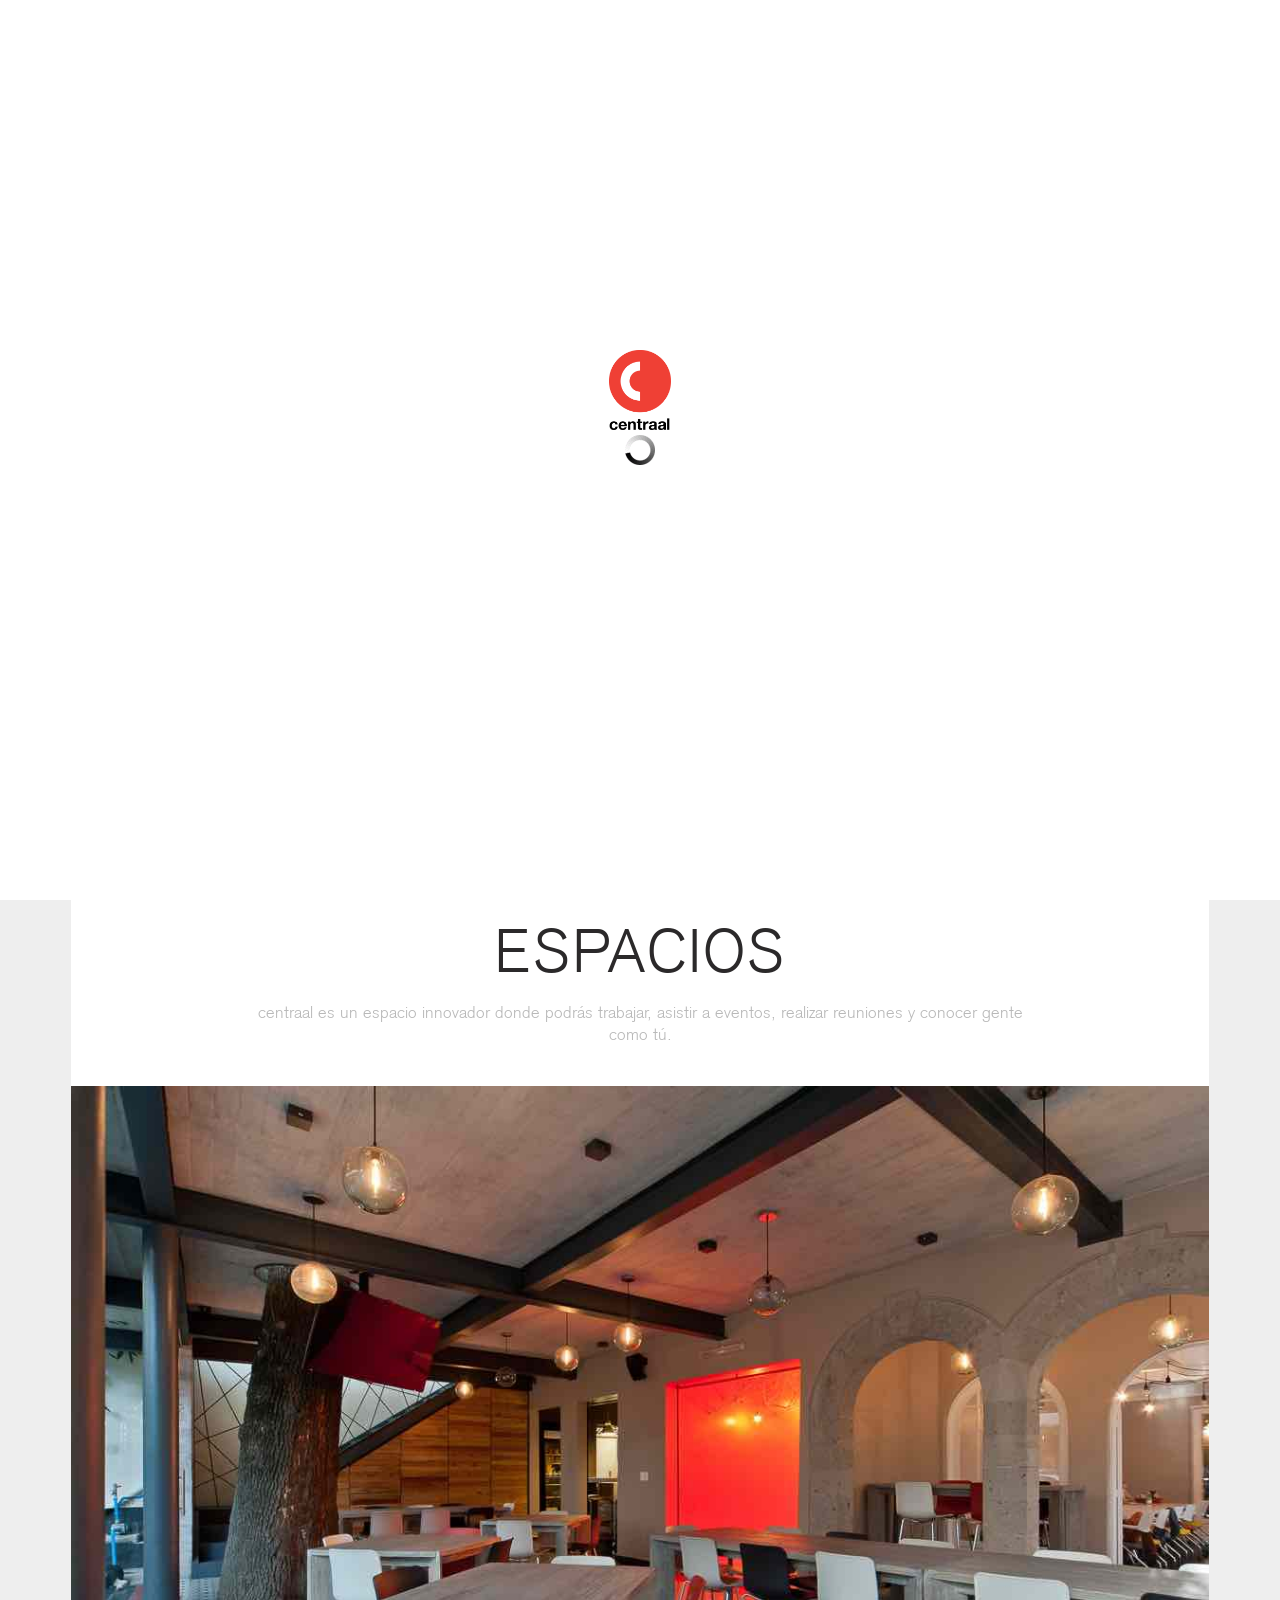
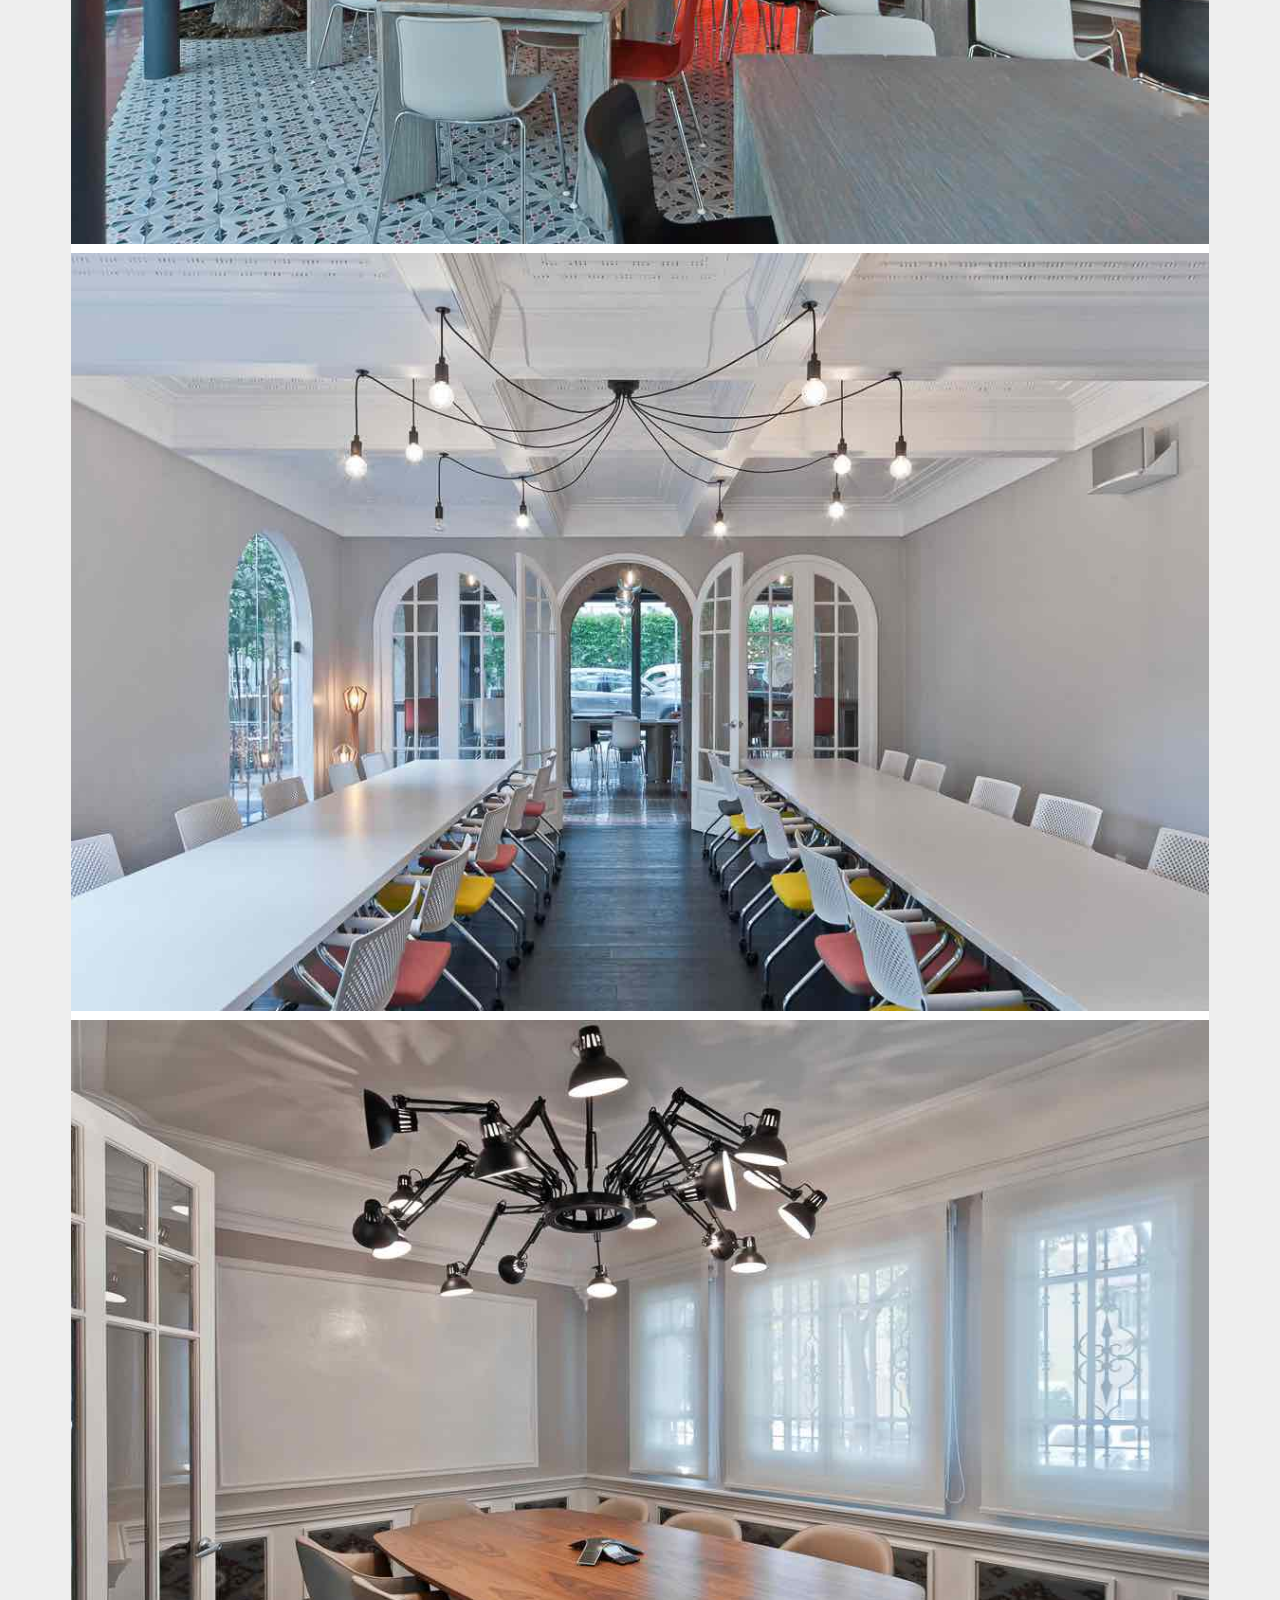
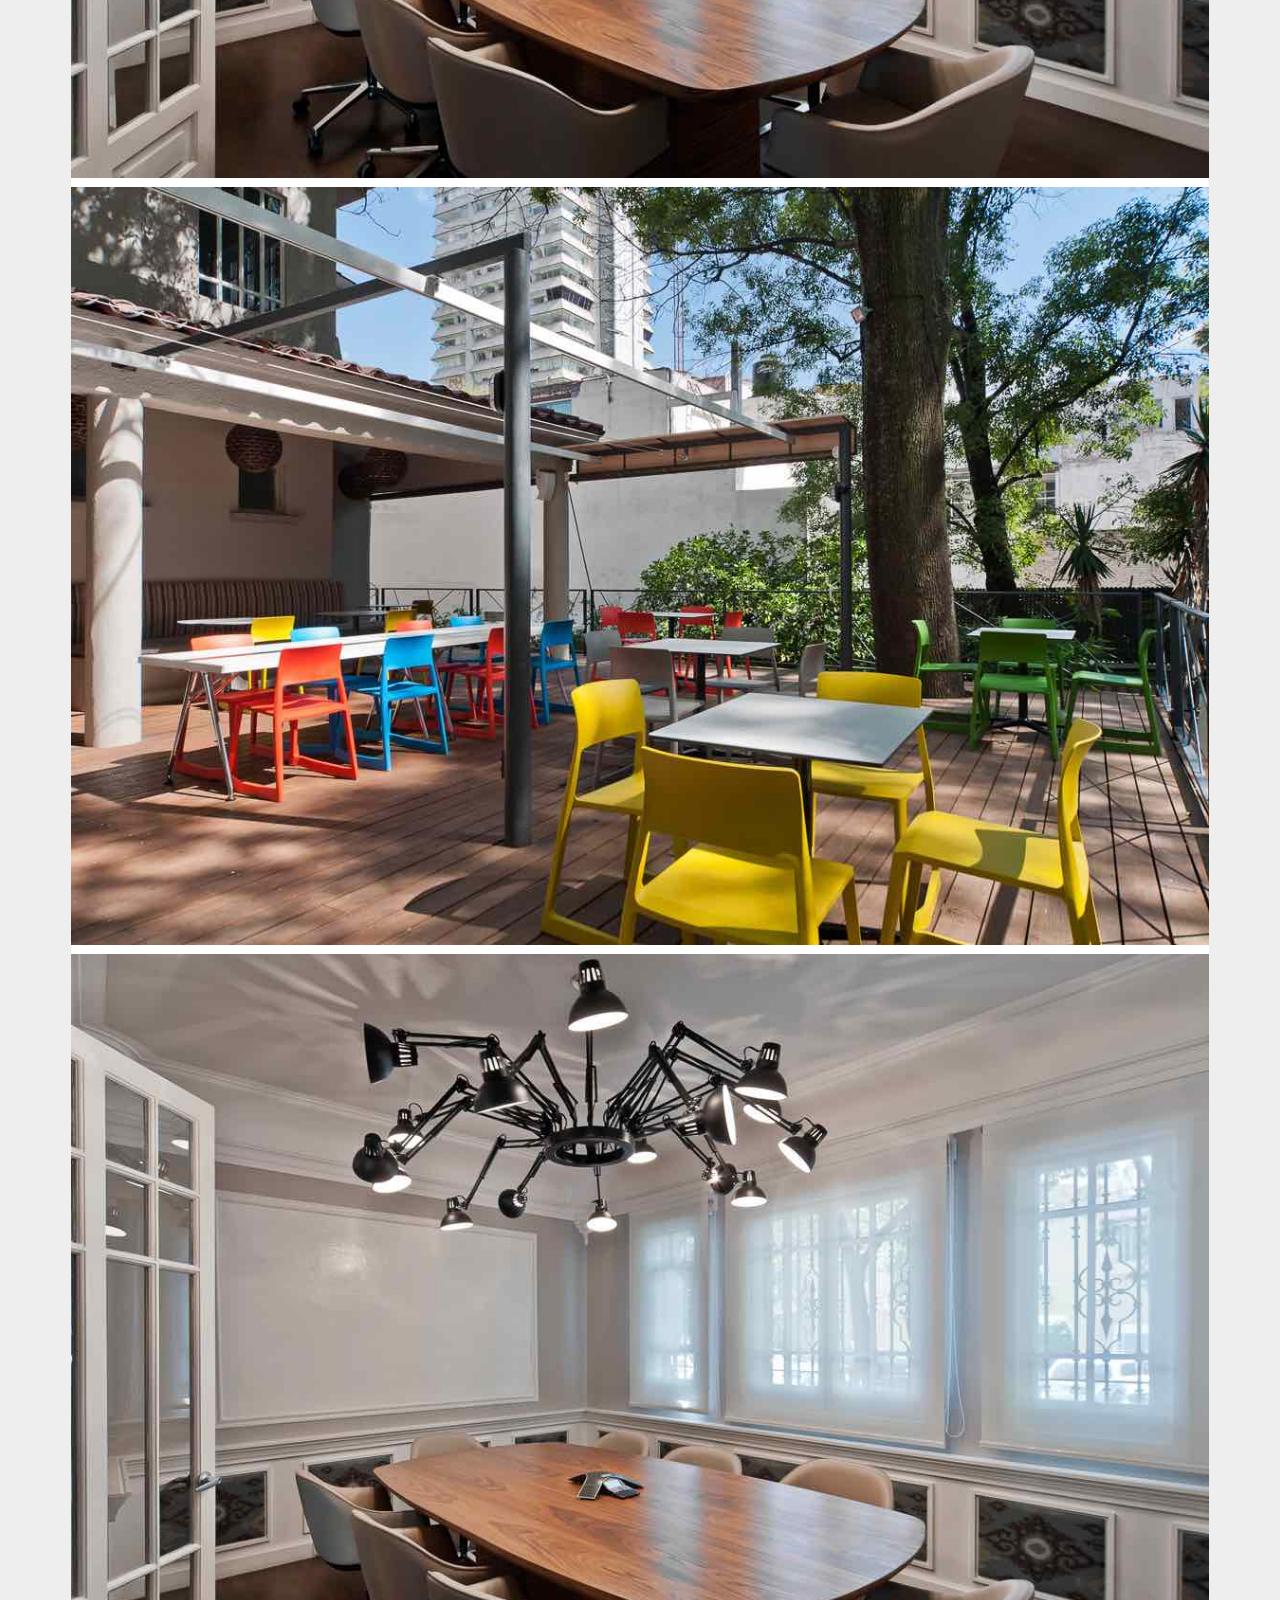
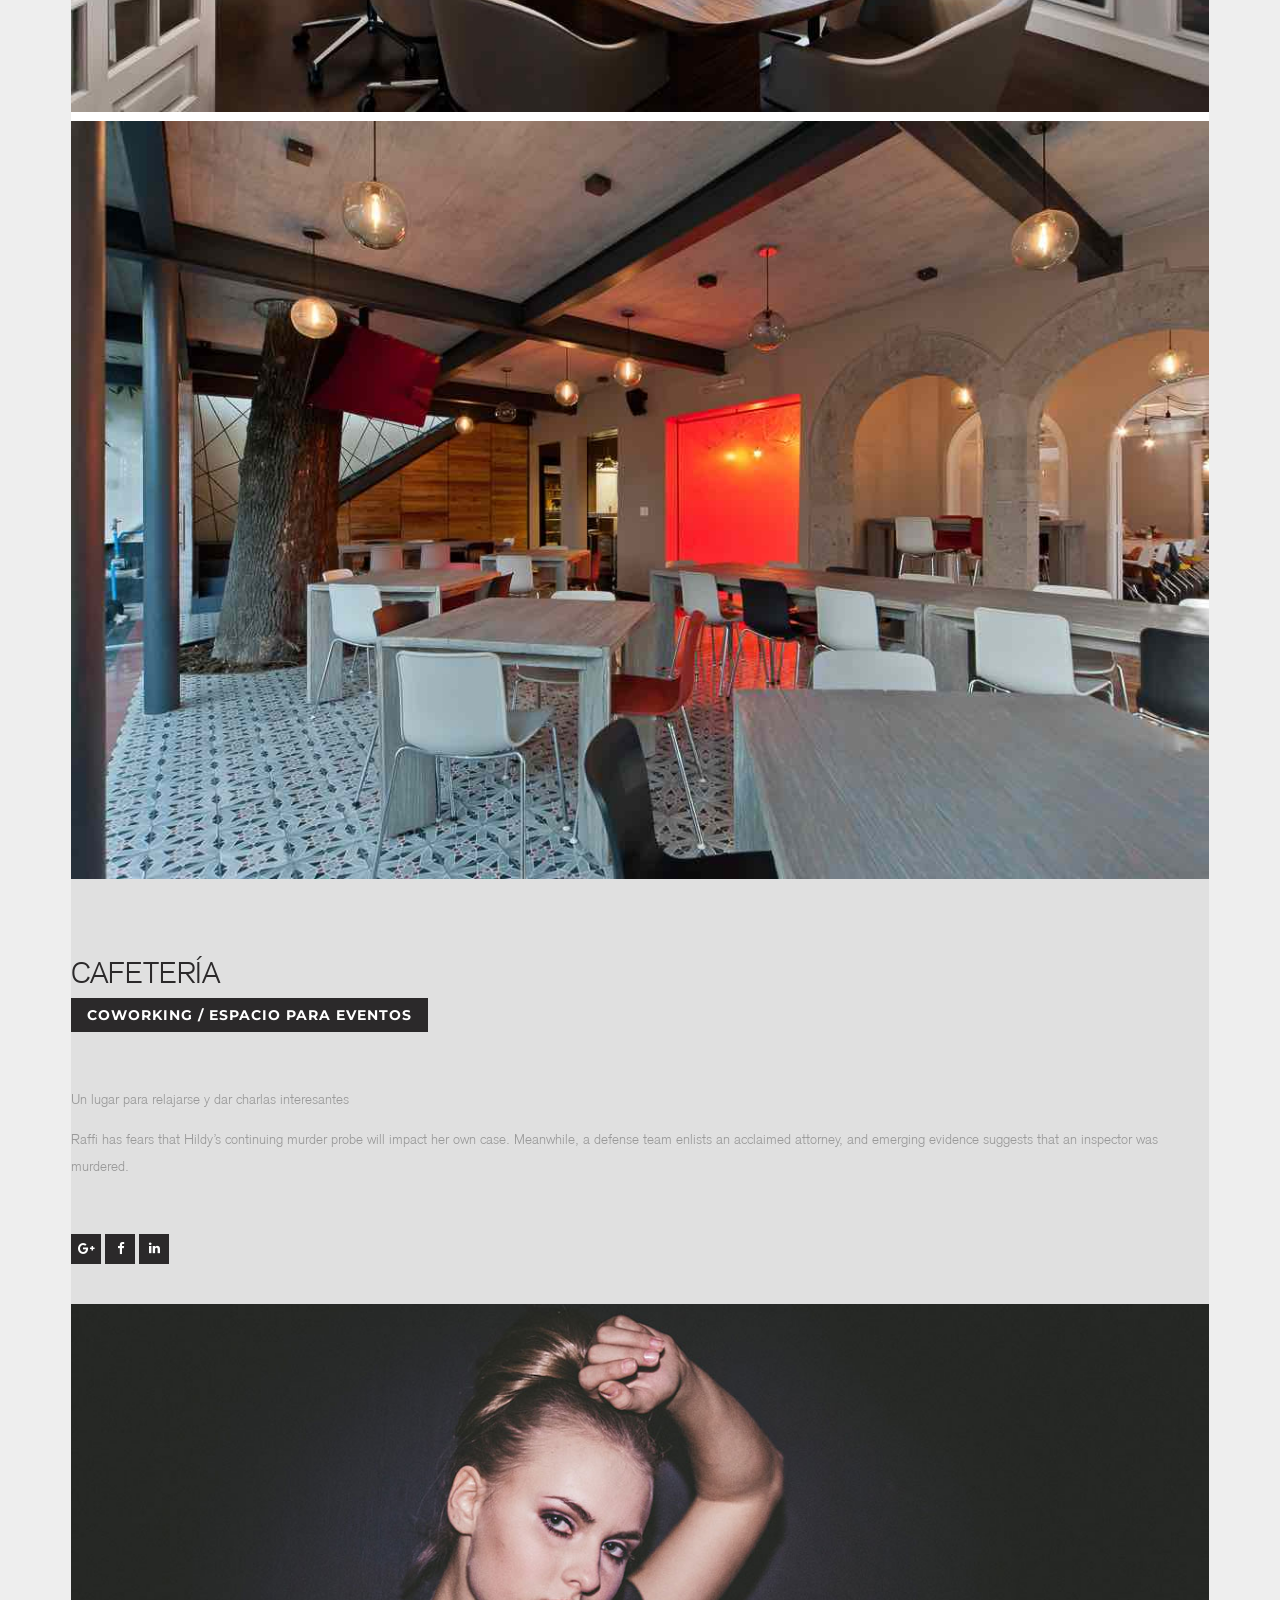
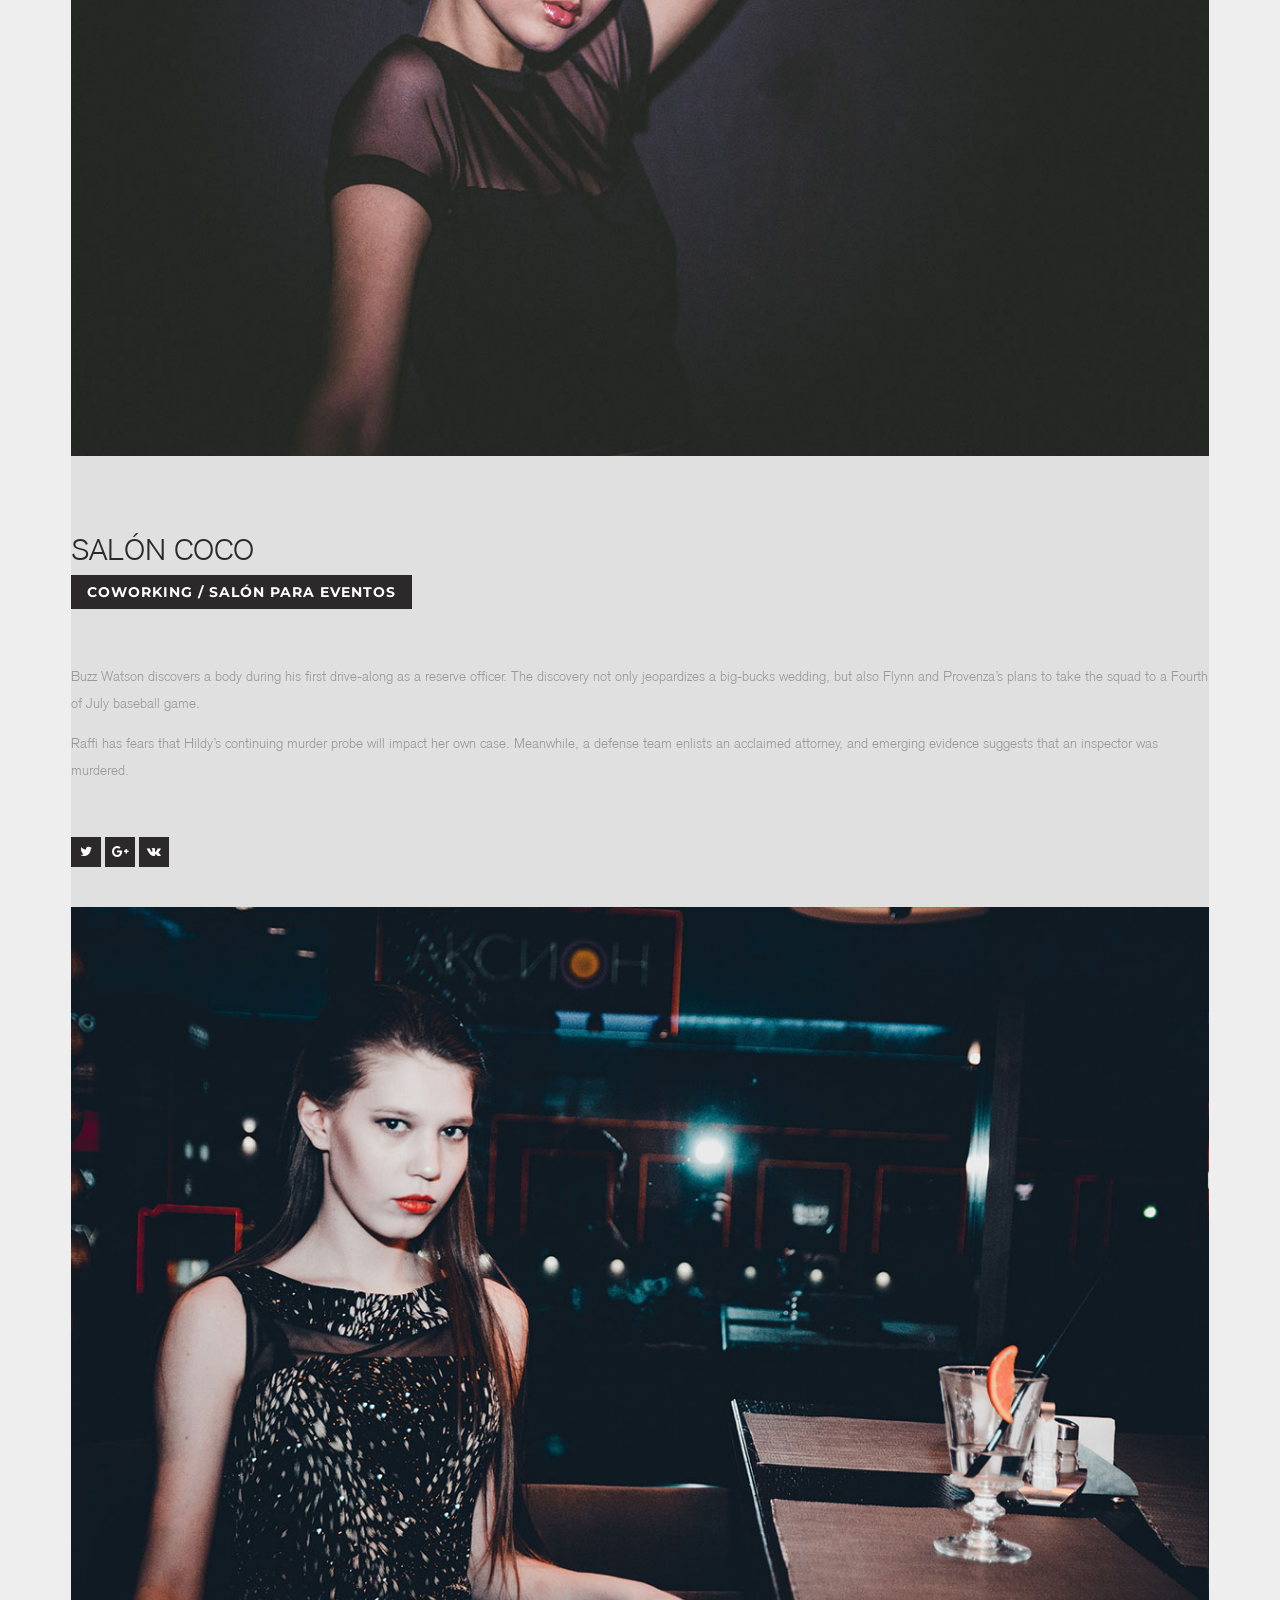
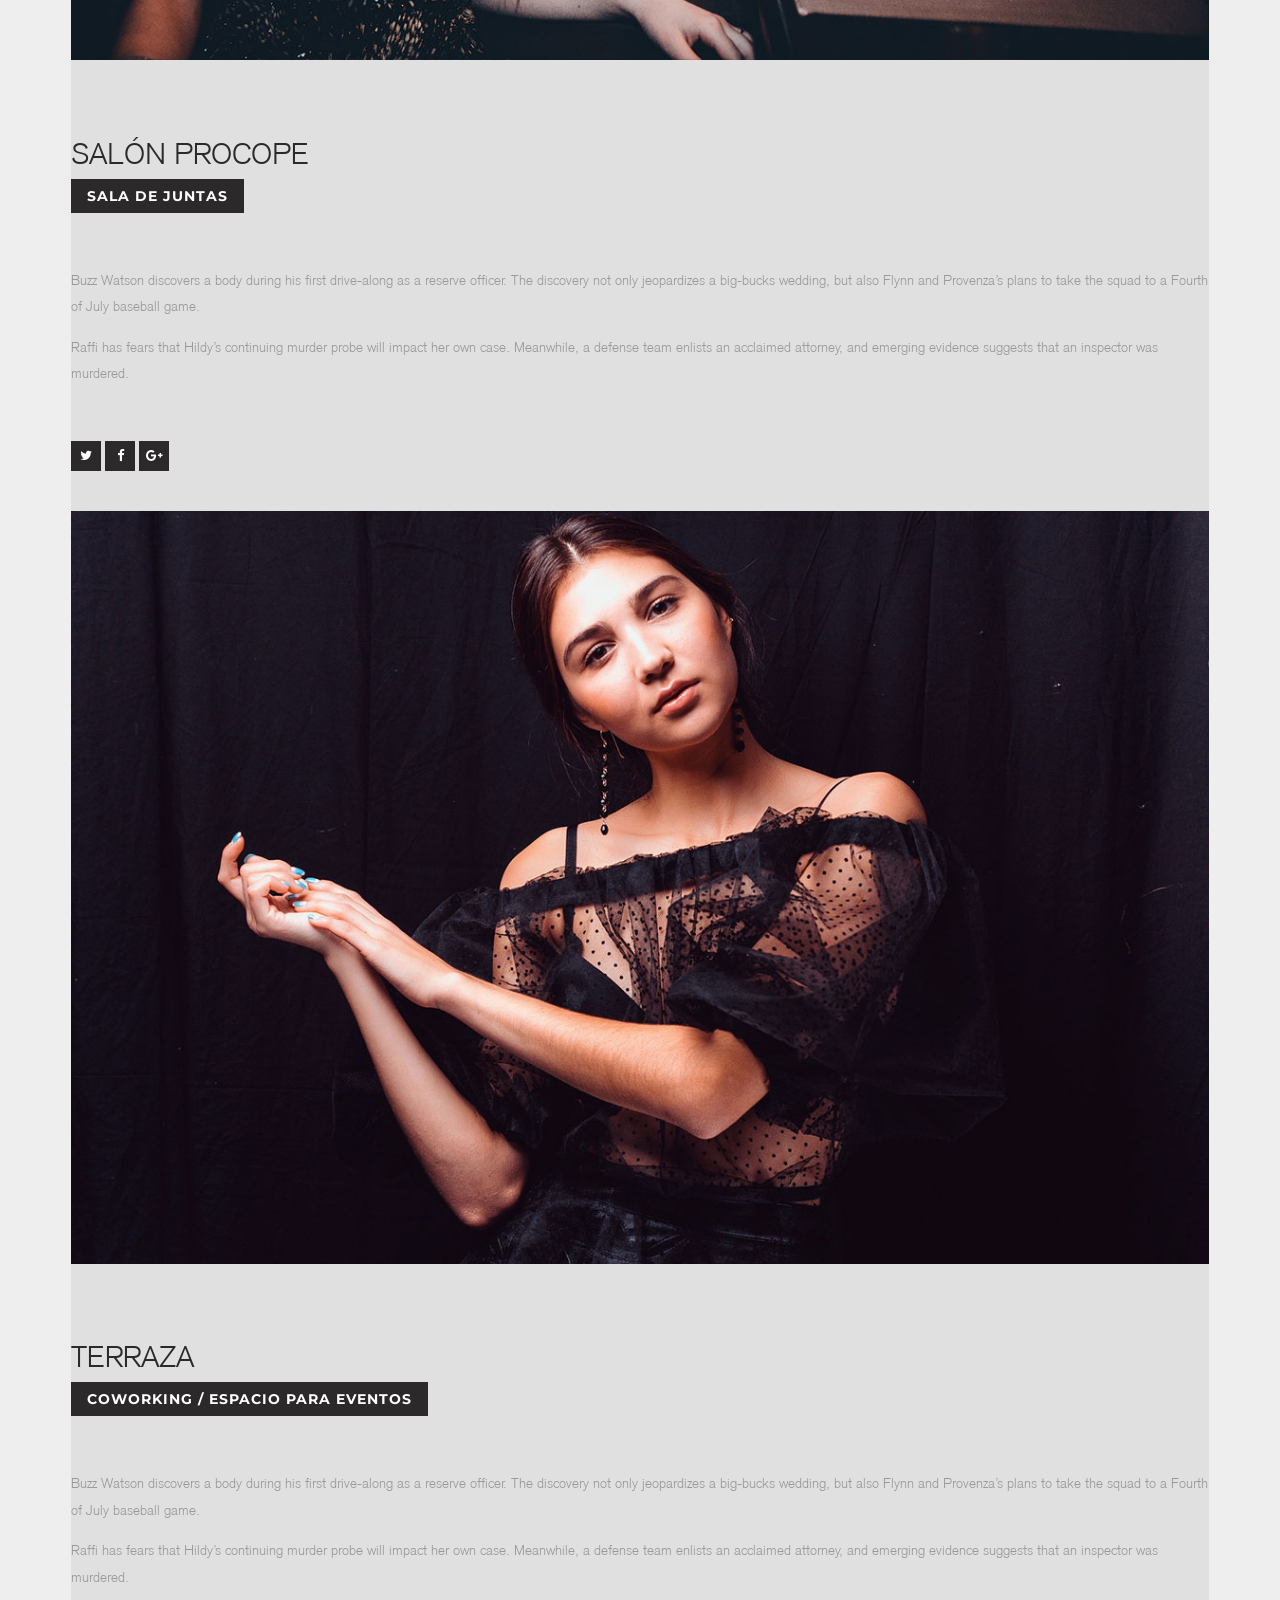
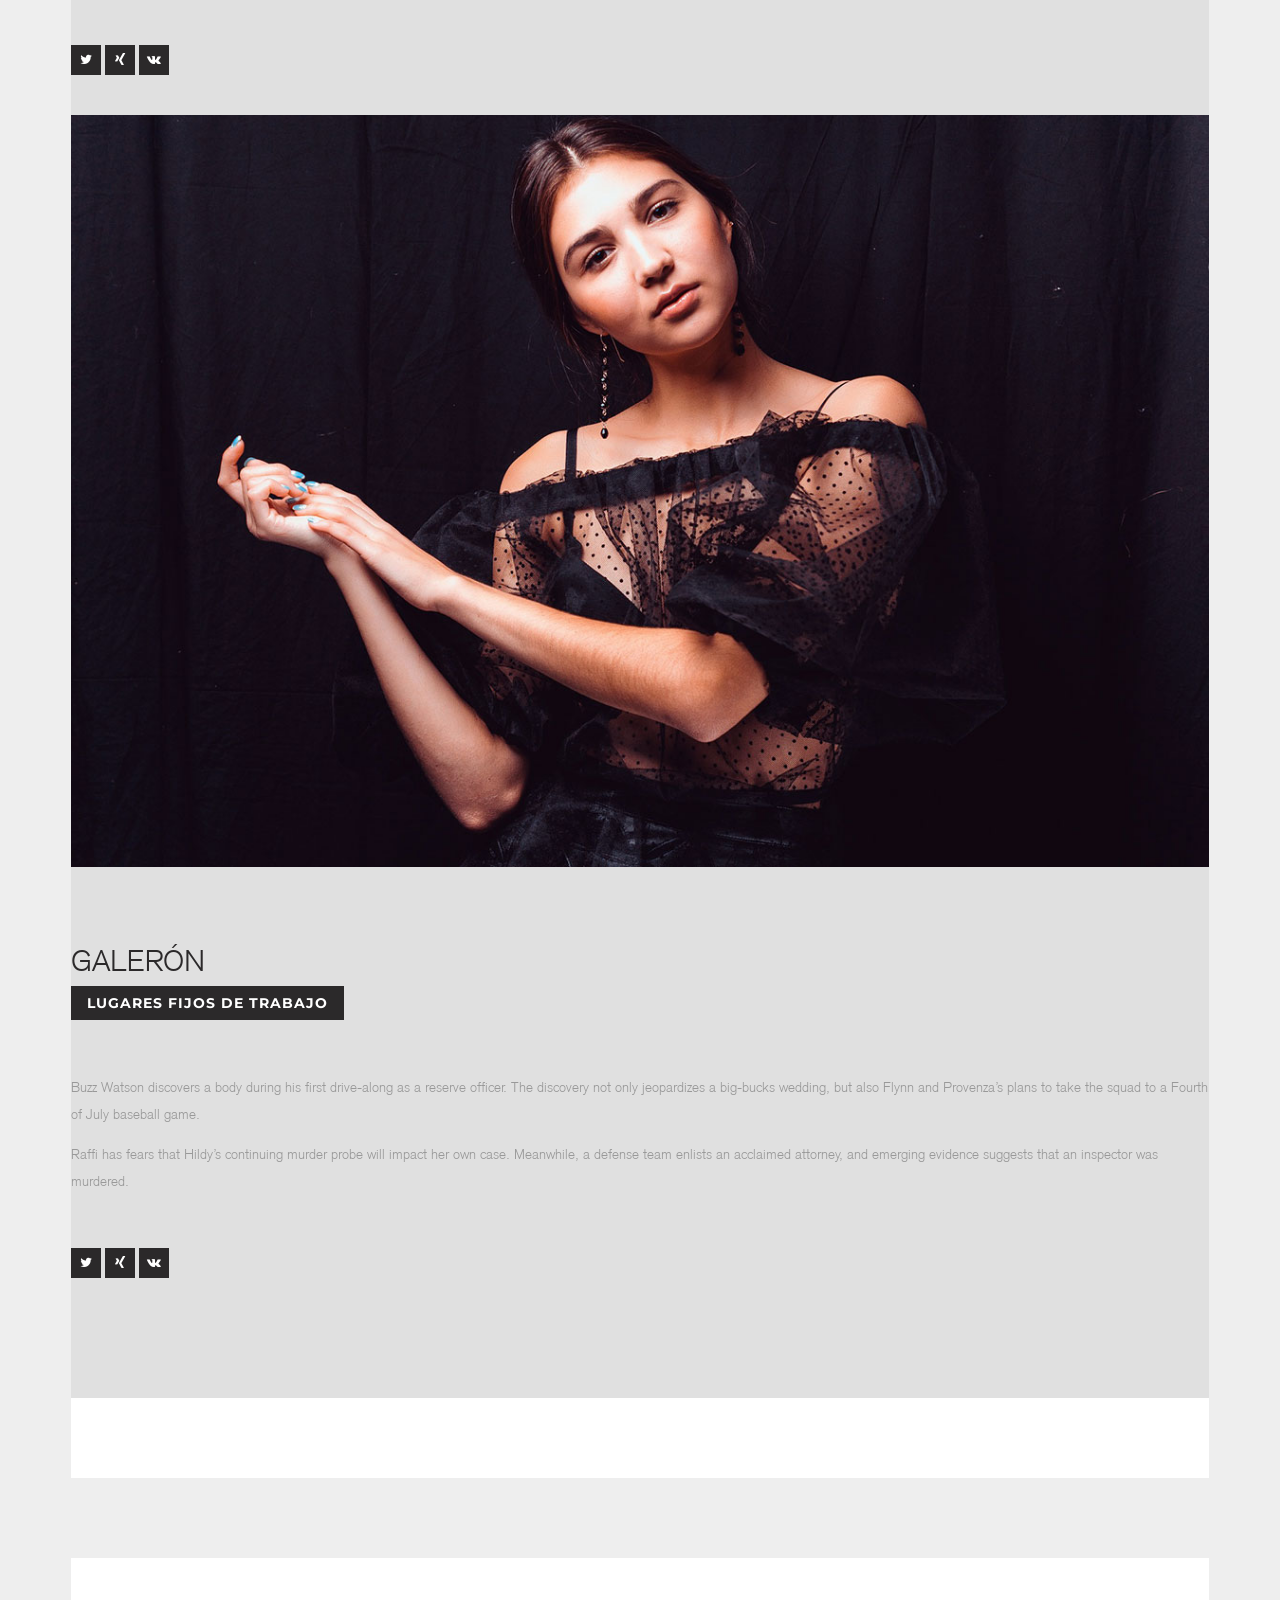
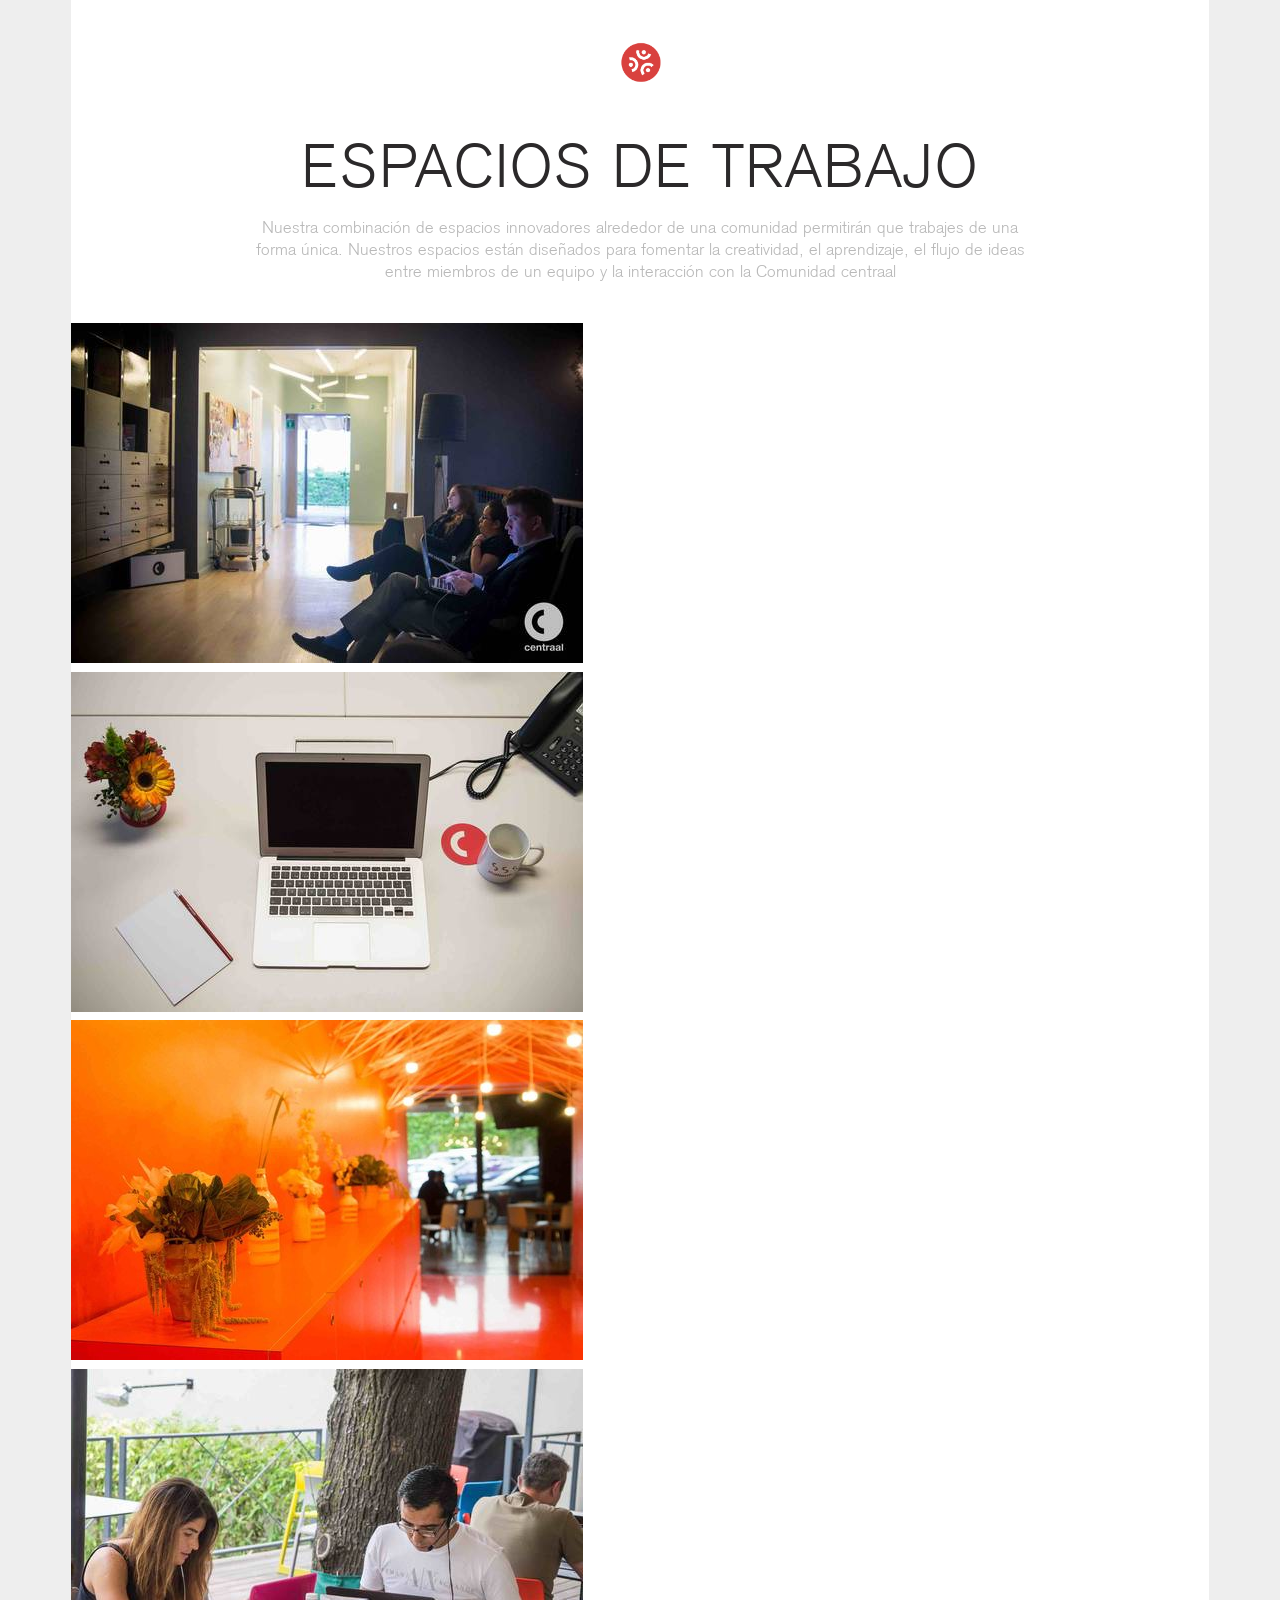
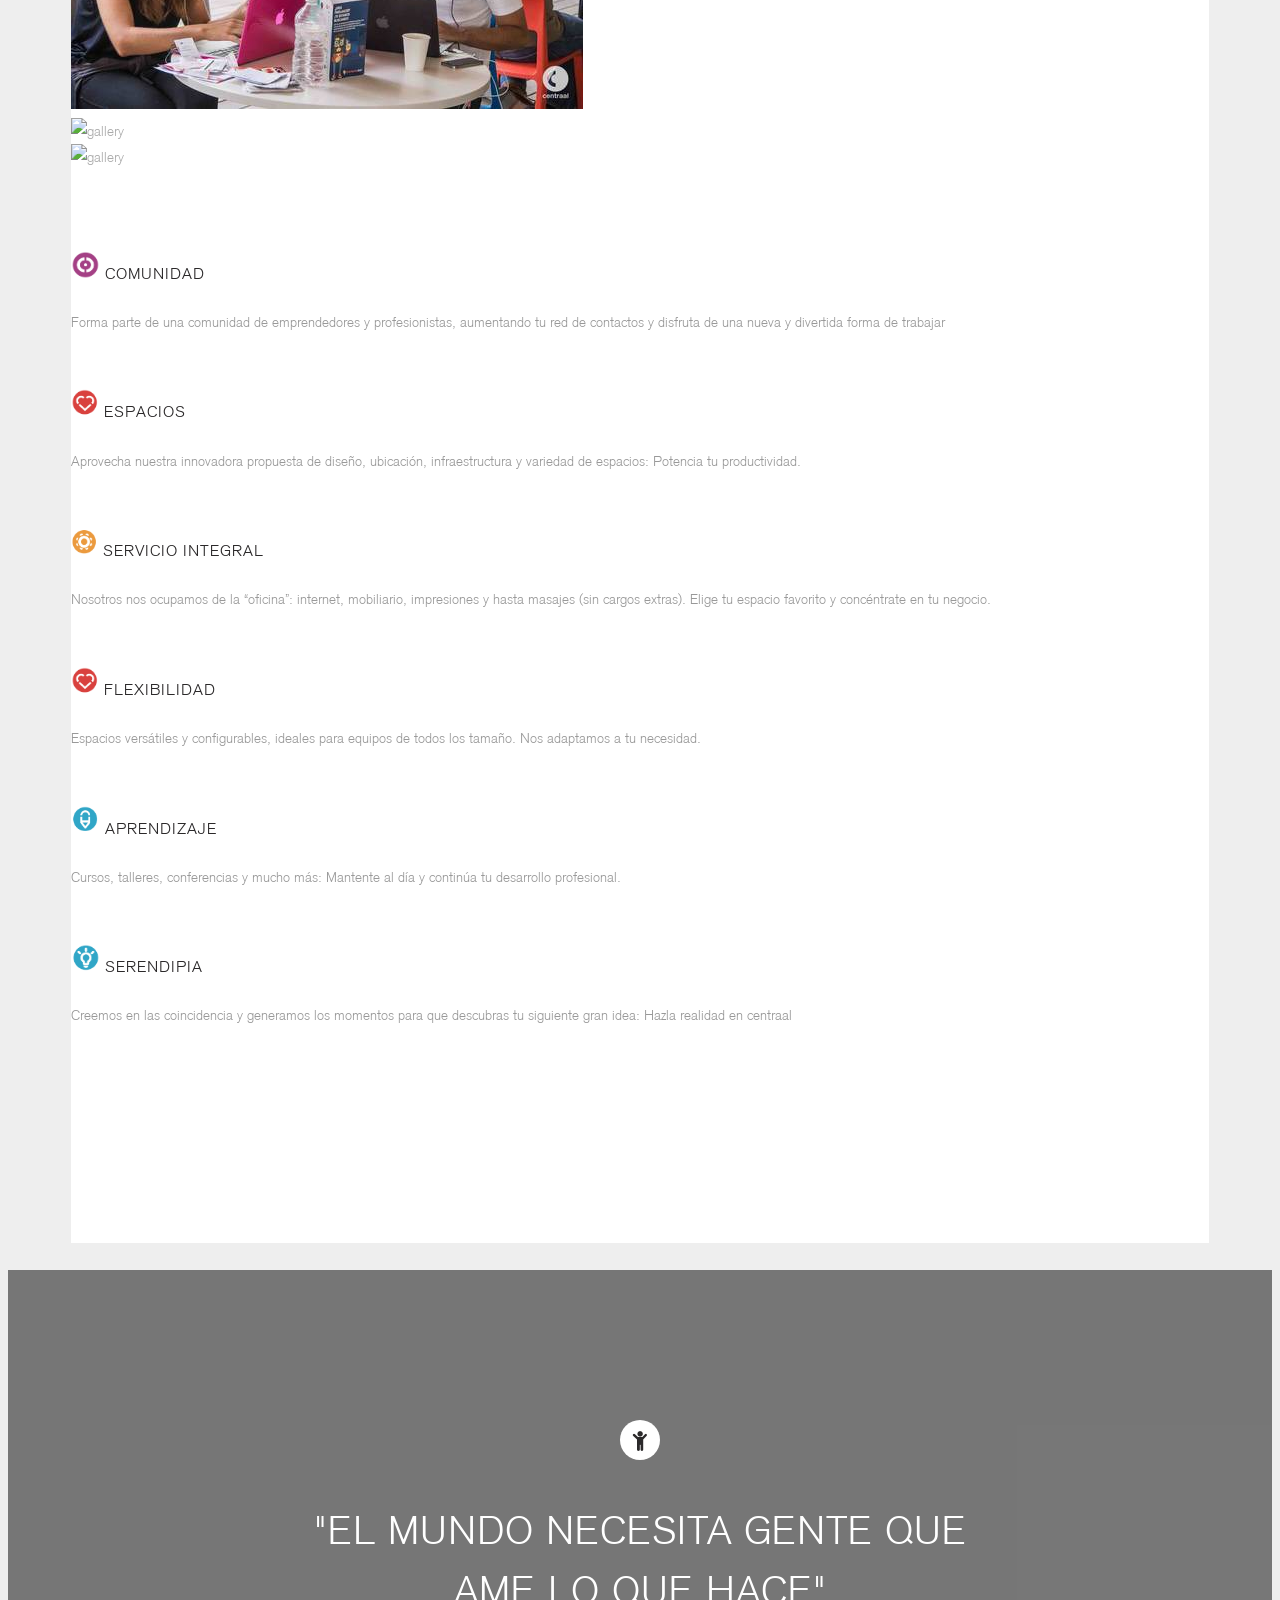
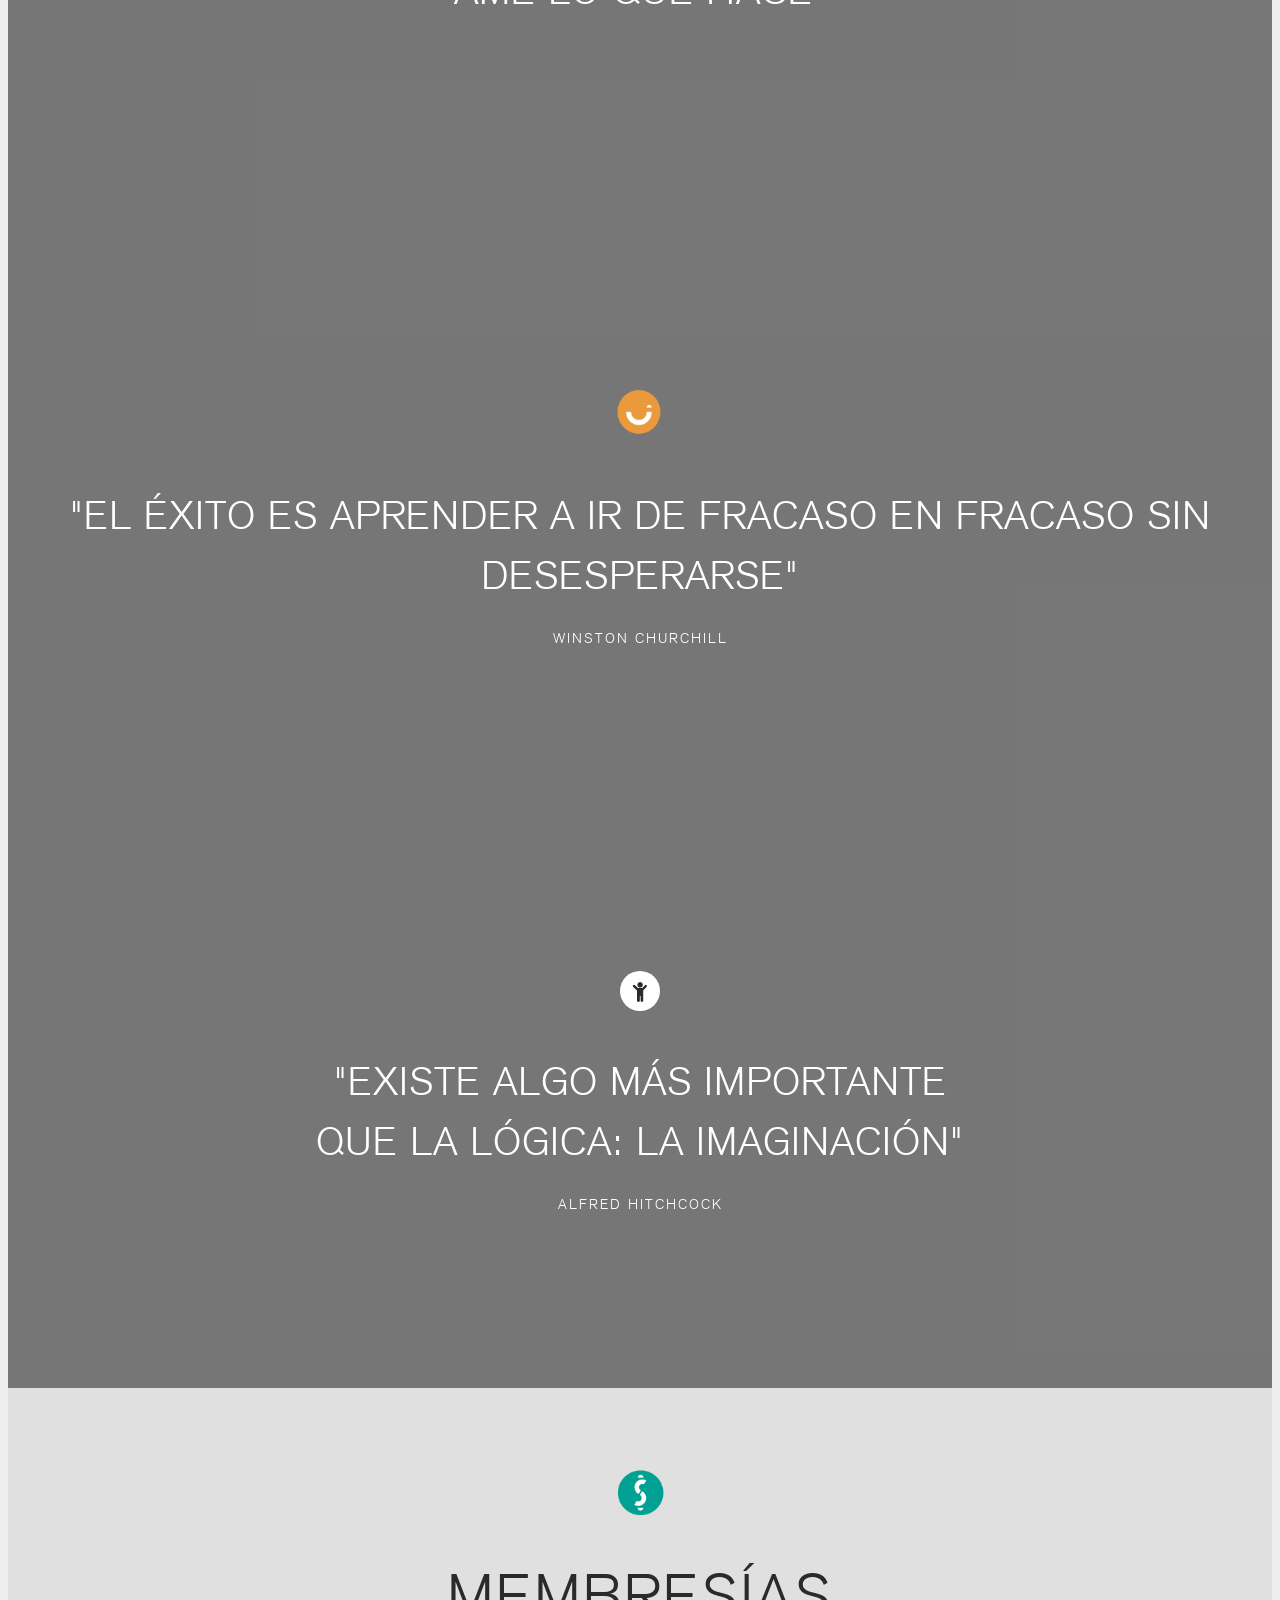
==== commit e01a6be3: "b" ====
--- a/index.html
+++ b/index.html
@@ -935,33 +935,25 @@
 
 				<div class="col-md-4">
 					<!-- Begin MailChimp Signup Form -->
-					<link href="//cdn-images.mailchimp.com/embedcode/classic-081711.css" rel="stylesheet" type="text/css">
+					<link href="//cdn-images.mailchimp.com/embedcode/slim-081711.css" rel="stylesheet" type="text/css">
 					<style type="text/css">
-						#mc_embed_signup{background:transparent; clear: center; font:14px Helvetica,Arial,sans-serif;  width:440px;}
+						#mc_embed_signup{background:#fff; clear:left; font:14px Helvetica,Arial,sans-serif; }
 						/* Add your own MailChimp form style overrides in your site stylesheet or in this style block.
 						   We recommend moving this block and the preceding CSS link to the HEAD of your HTML file. */
 					</style>
-
 					<div id="mc_embed_signup">
 					<form action="//centraal.us7.list-manage.com/subscribe/post?u=b9570d3e4a17672799bbc5850&amp;id=deedab34b1" method="post" id="mc-embedded-subscribe-form" name="mc-embedded-subscribe-form" class="validate" target="_blank" novalidate>
 					    <div id="mc_embed_signup_scroll">
-						<h2>¿Quieres saber más? </h2> 
-						<h2>Únete a nuestro Newsletter</h2>
-					<div class="mc-field-group">
-						<label for="mce-EMAIL">Email </label>
-						<input type="email" value="" name="EMAIL" class="required email" id="mce-EMAIL">
-					</div>
-						<div id="mce-responses" class="clear">
-							<div class="response" id="mce-error-response" style="display:none"></div>
-							<div class="response" id="mce-success-response" style="display:none"></div>
-						</div>    <!-- real people should not fill this in and expect good things - do not remove this or risk form bot signups-->
+						<label for="mce-EMAIL">¿Quieres saber más?  Únete a nuestro Newsletter</label>
+						<input type="email" value="" name="EMAIL" class="email" id="mce-EMAIL" placeholder="email" required>
+					    <!-- real people should not fill this in and expect good things - do not remove this or risk form bot signups-->
 					    <div style="position: absolute; left: -5000px;"><input type="text" name="b_b9570d3e4a17672799bbc5850_deedab34b1" tabindex="-1" value=""></div>
-					    <div class="clear"><input type="submit" value="Suscribir" name="subscribe" id="mc-embedded-subscribe" class="button"></div>
+					    <div class="clear"><input type="submit" value="Subscribe" name="subscribe" id="mc-embedded-subscribe" class="button"></div>
 					    </div>
 					</form>
 					</div>
-					<script type='text/javascript' src='//s3.amazonaws.com/downloads.mailchimp.com/js/mc-validate.js'></script><script type='text/javascript'>(function($) {window.fnames = new Array(); window.ftypes = new Array();fnames[0]='EMAIL';ftypes[0]='email';fnames[1]='MMERGE1';ftypes[1]='phone';fnames[2]='MMERGE2';ftypes[2]='phone';fnames[3]='MMERGE3';ftypes[3]='phone';}(jQuery));var $mcj = jQuery.noConflict(true);</script>
-					<!--End mc_embed_signup-->	
+
+					<!--End mc_embed_signup-->
 				</div>
 				<div class="col-md-4">
 				</div>
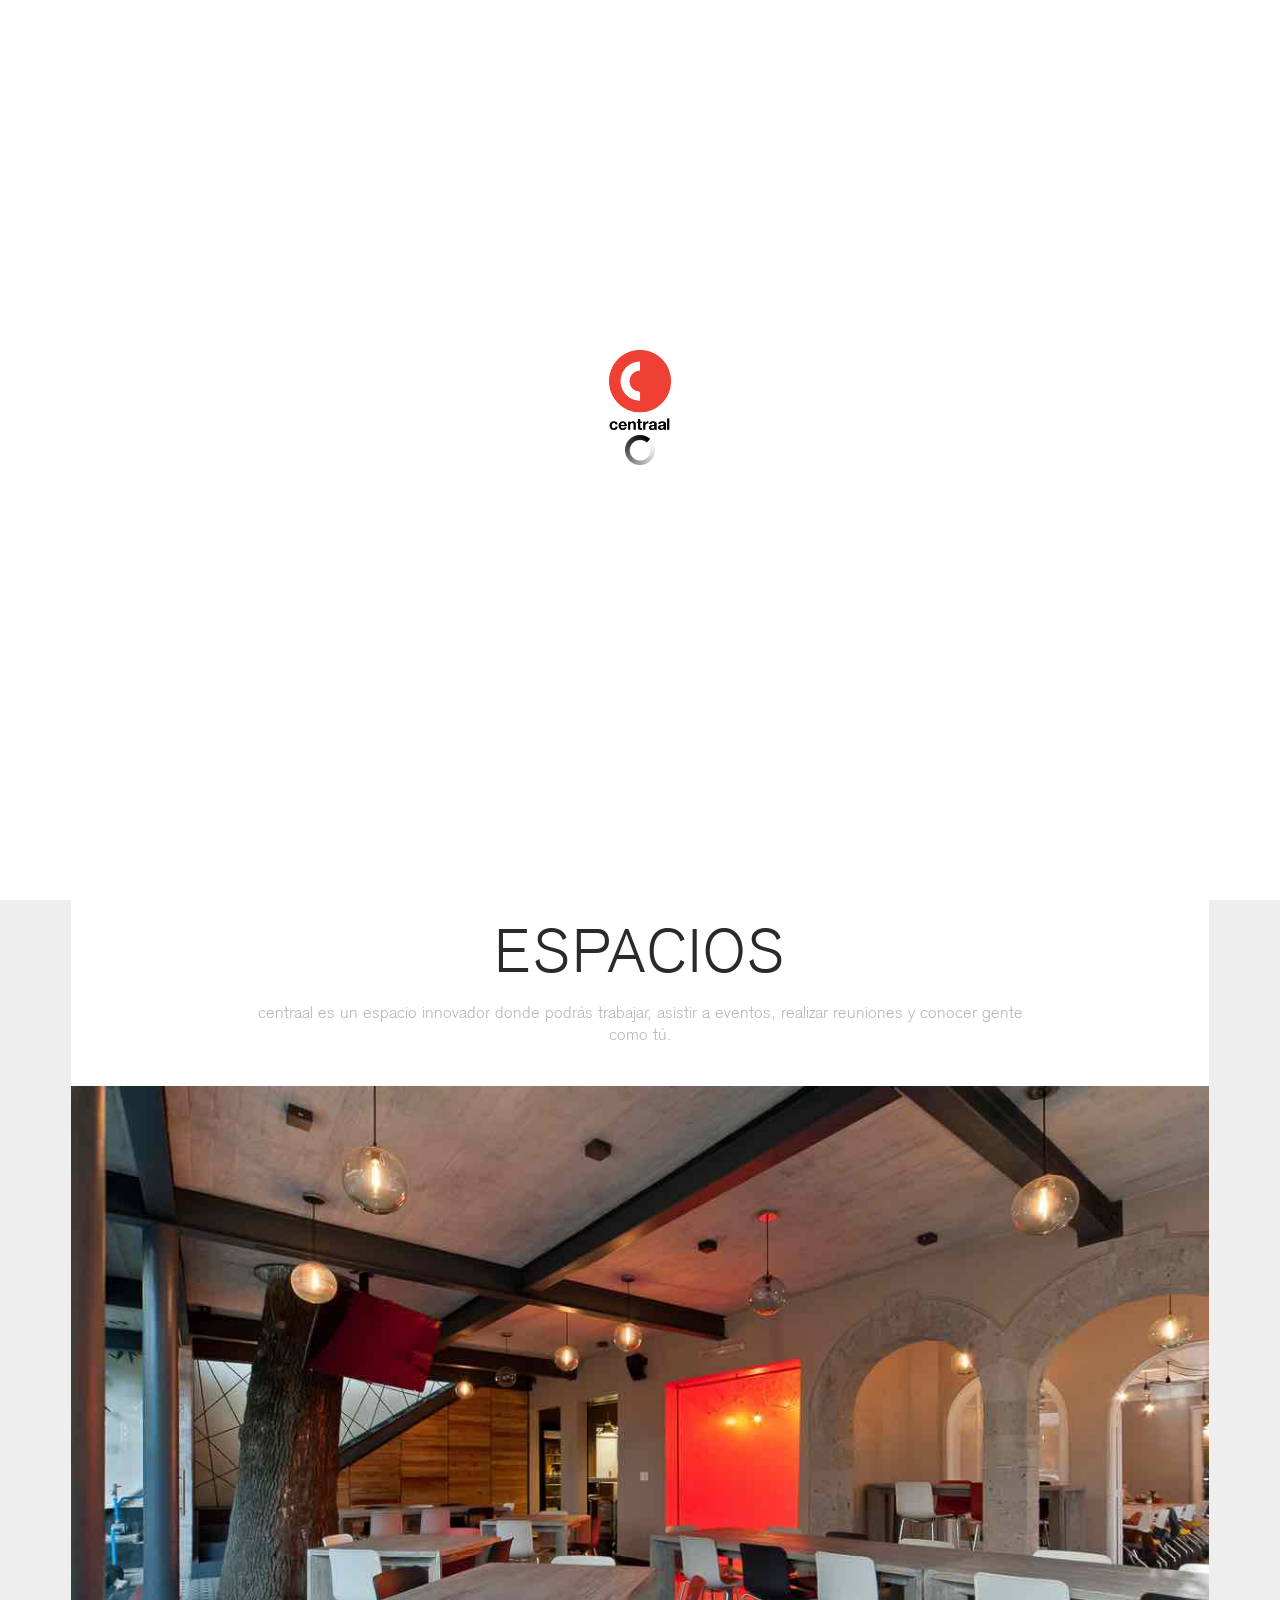
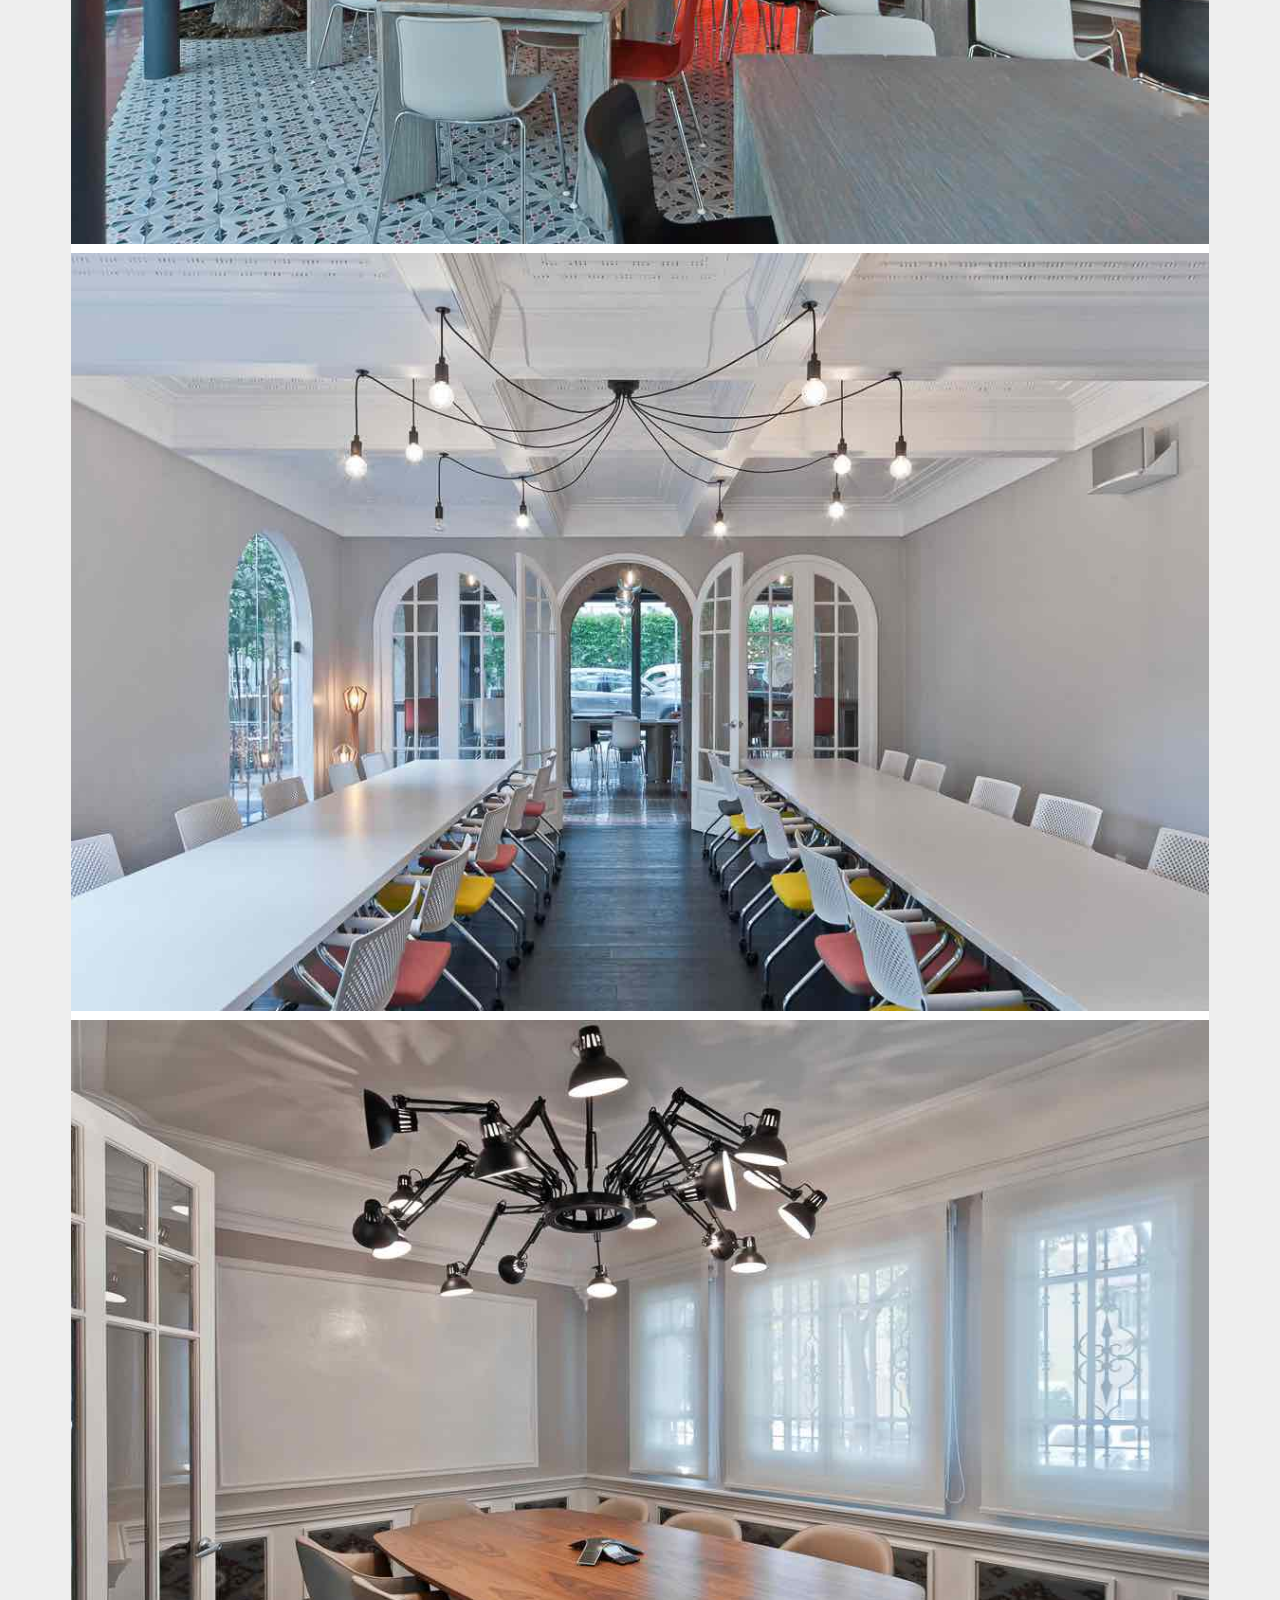
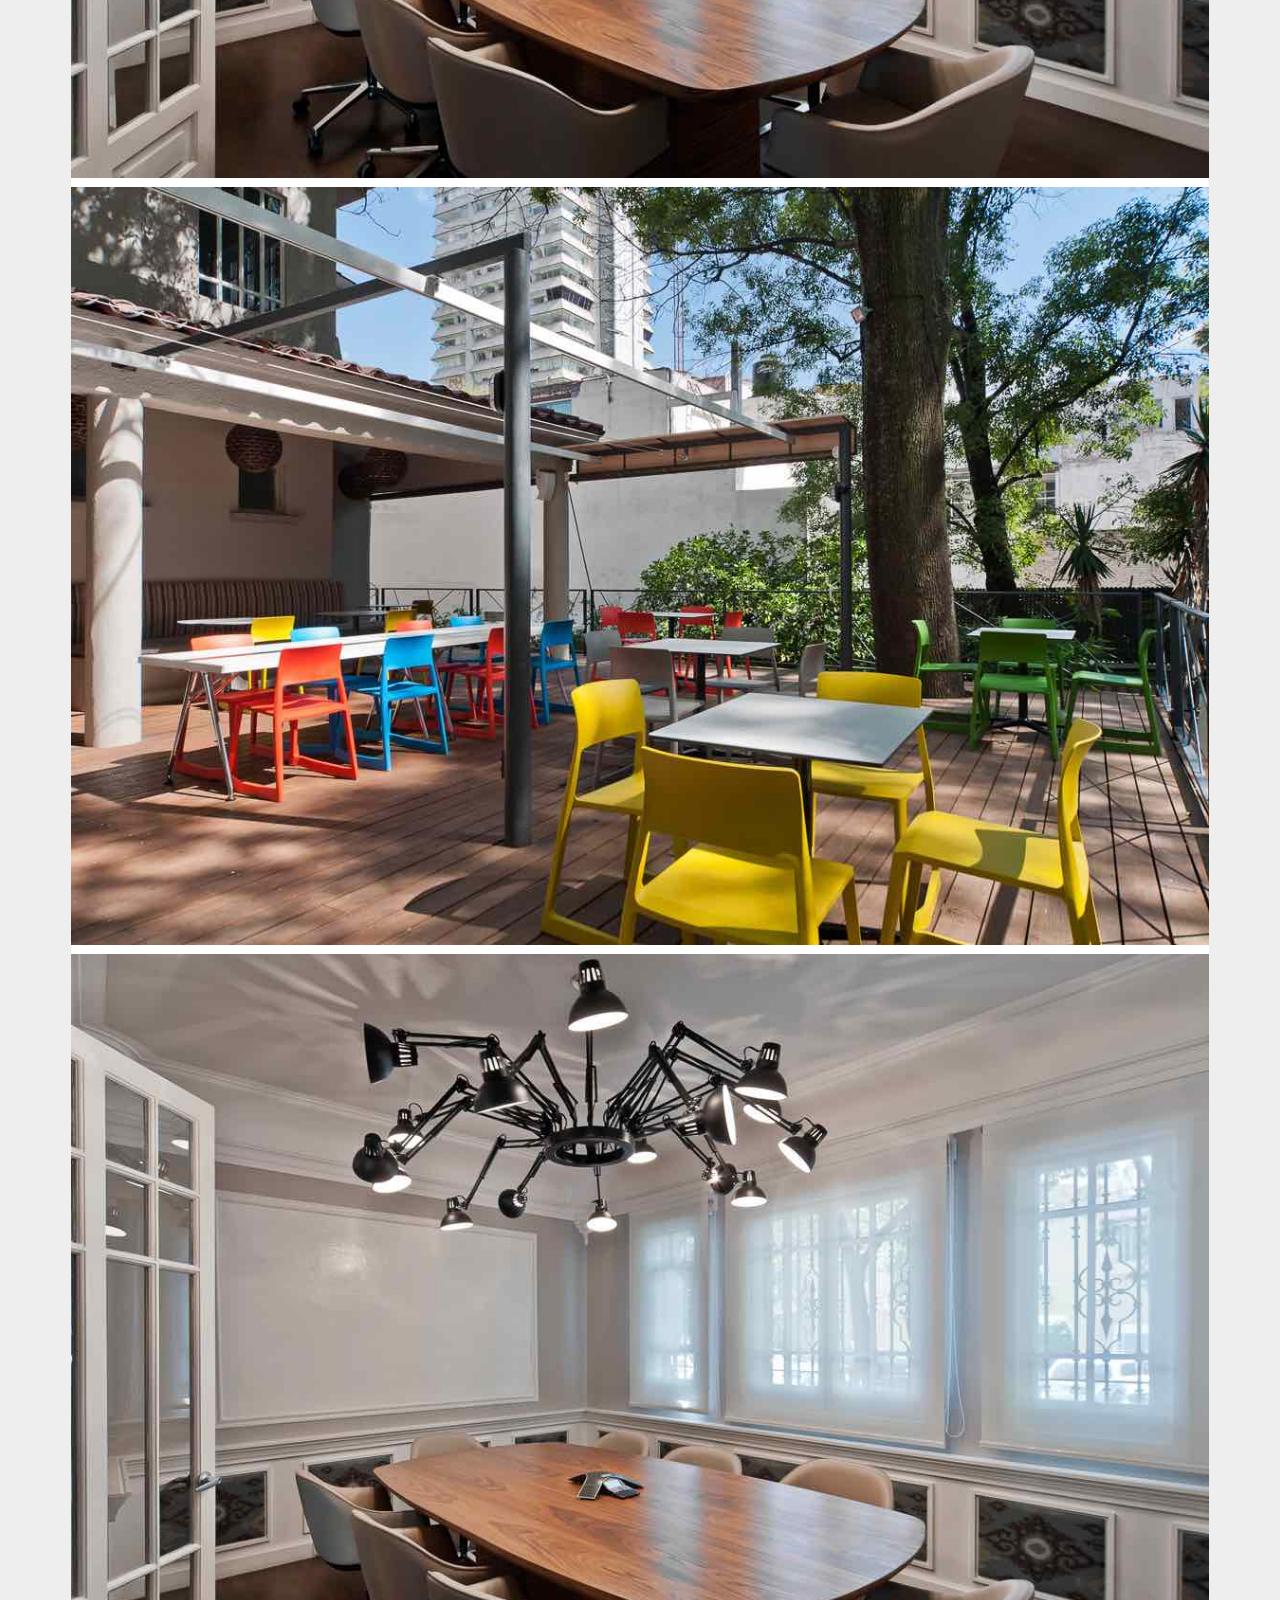
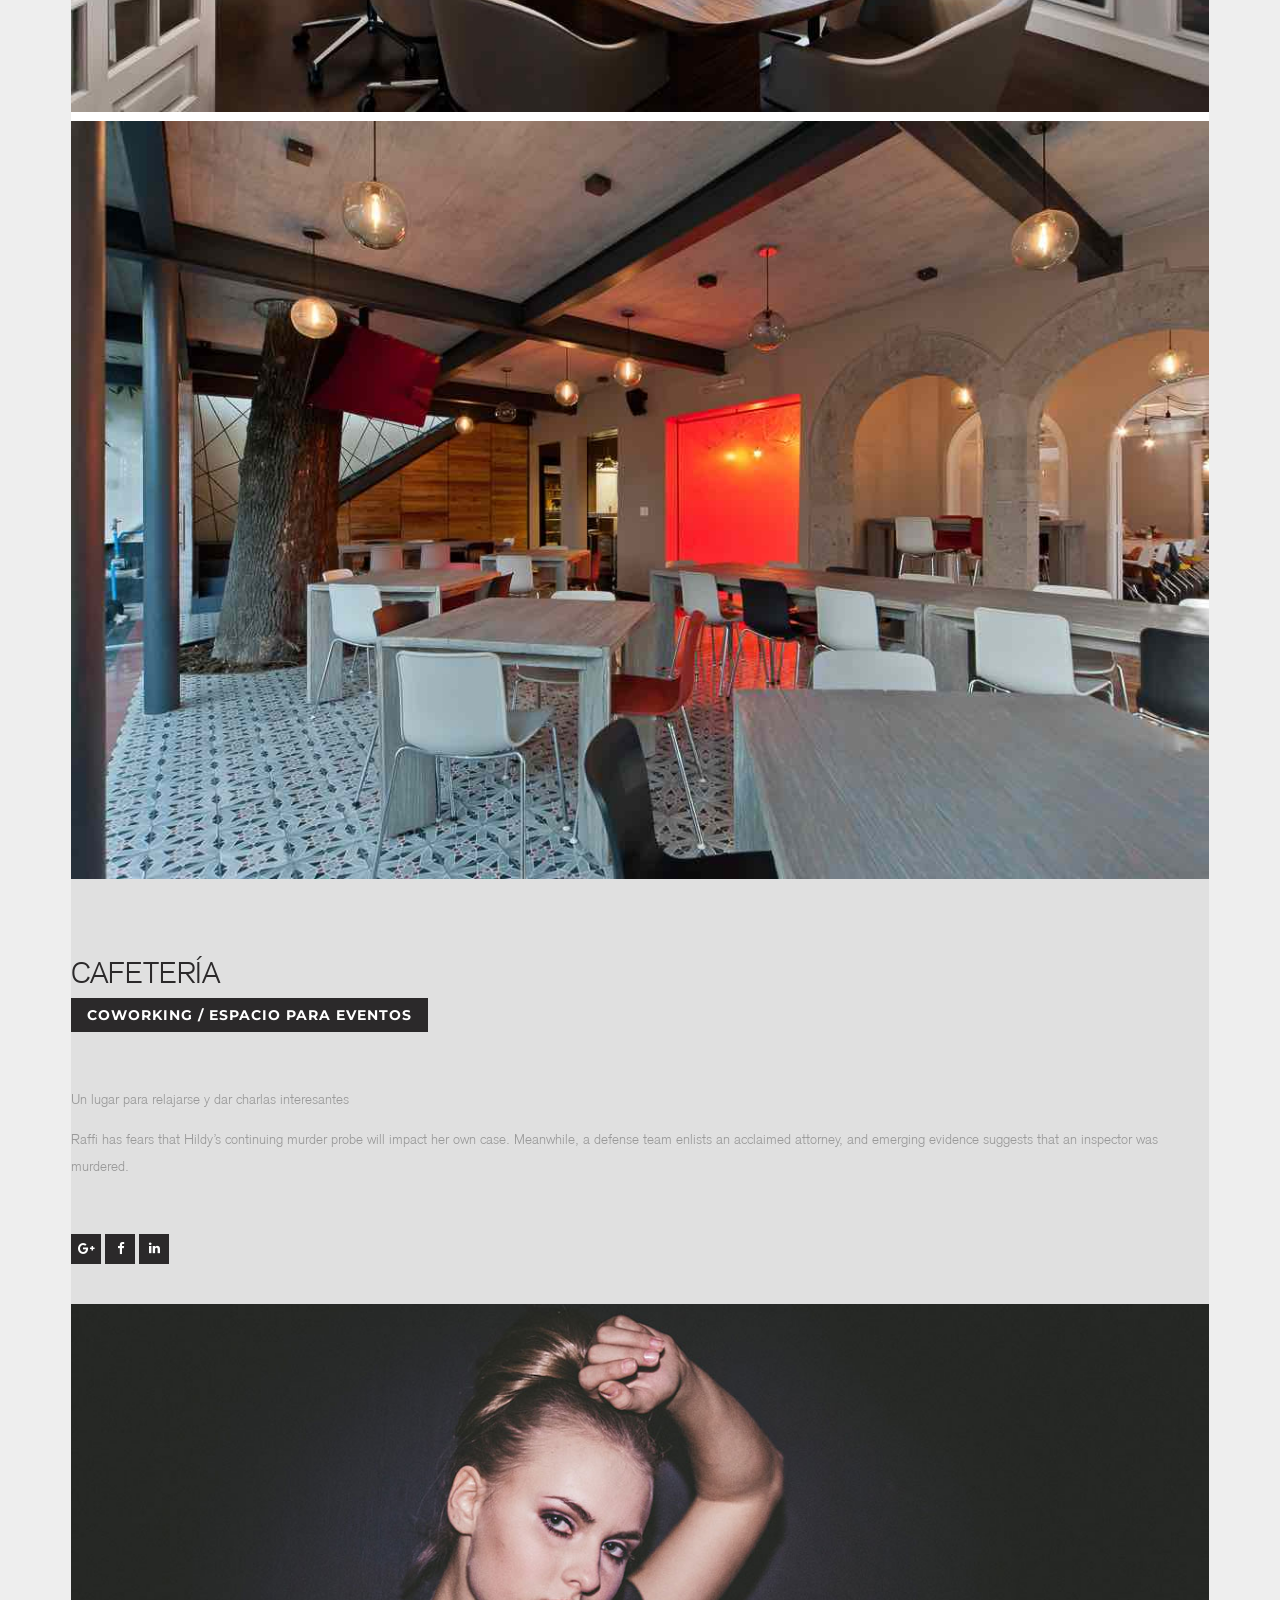
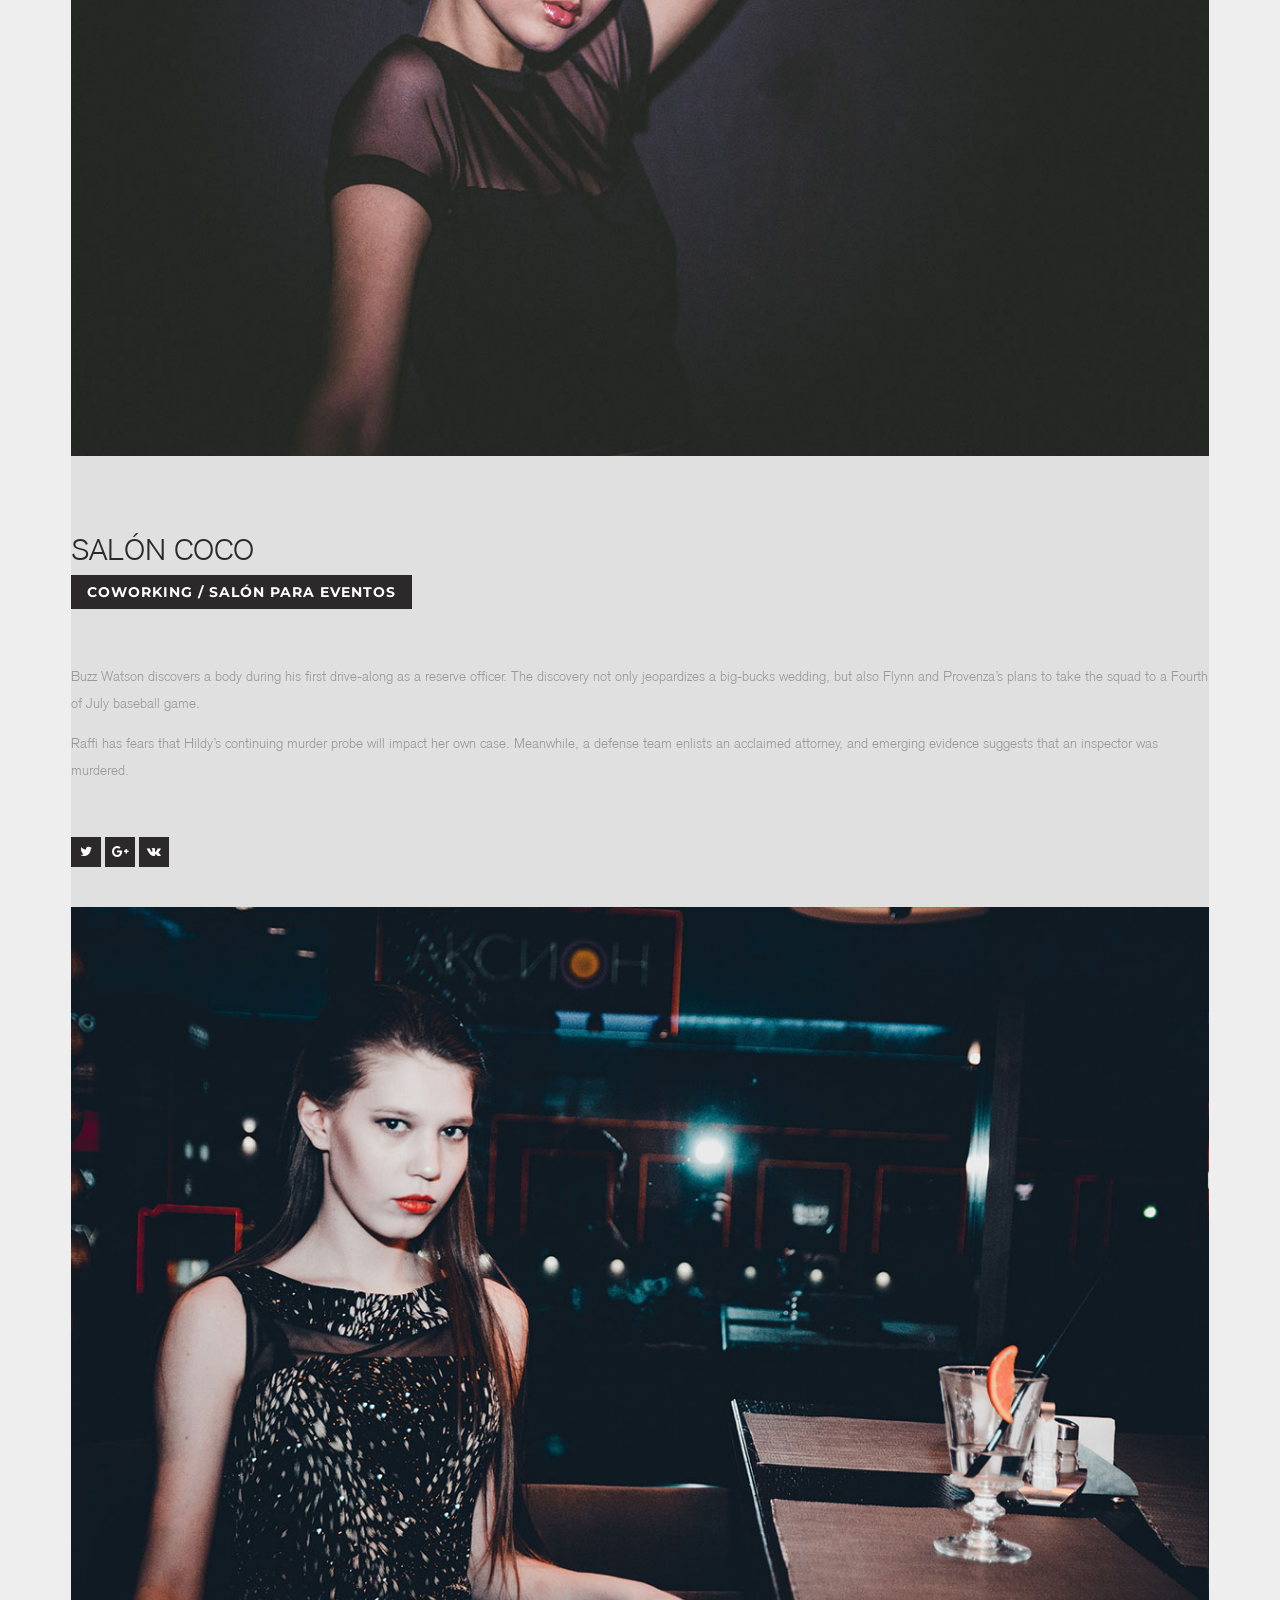
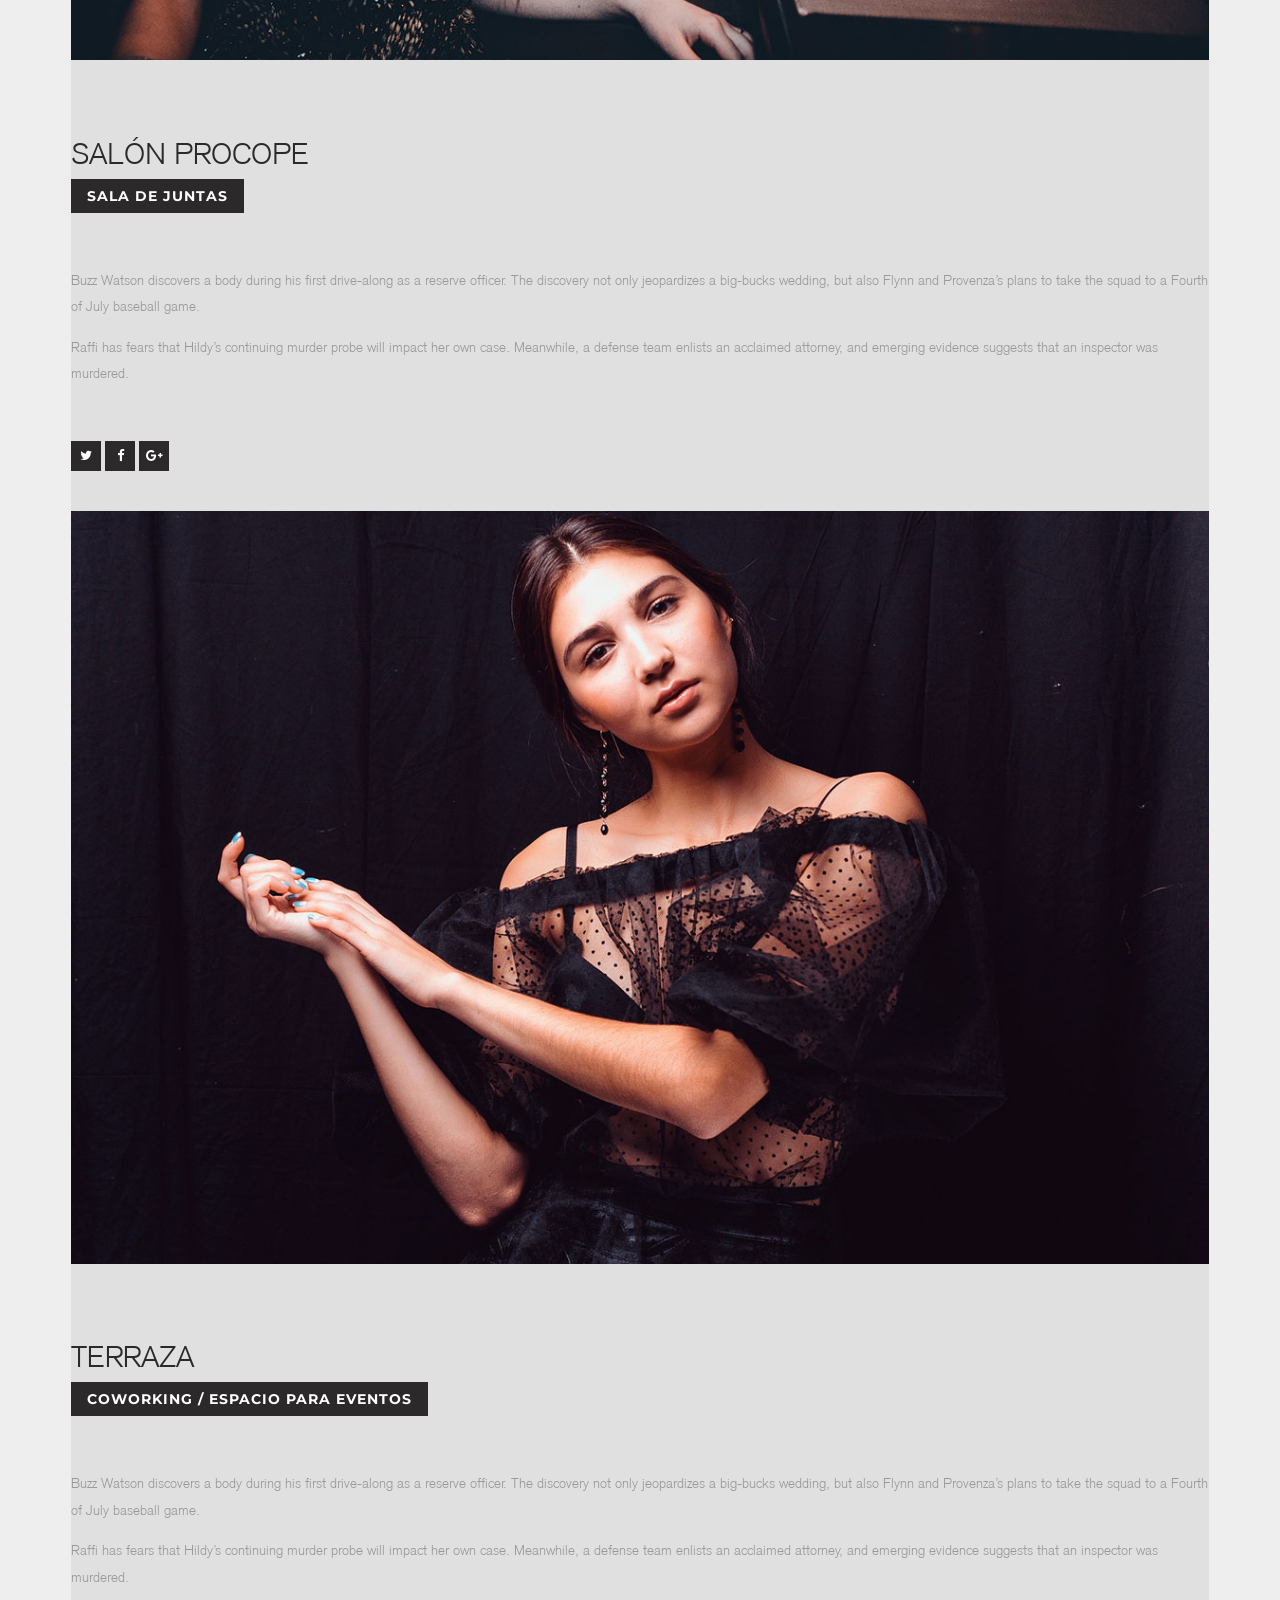
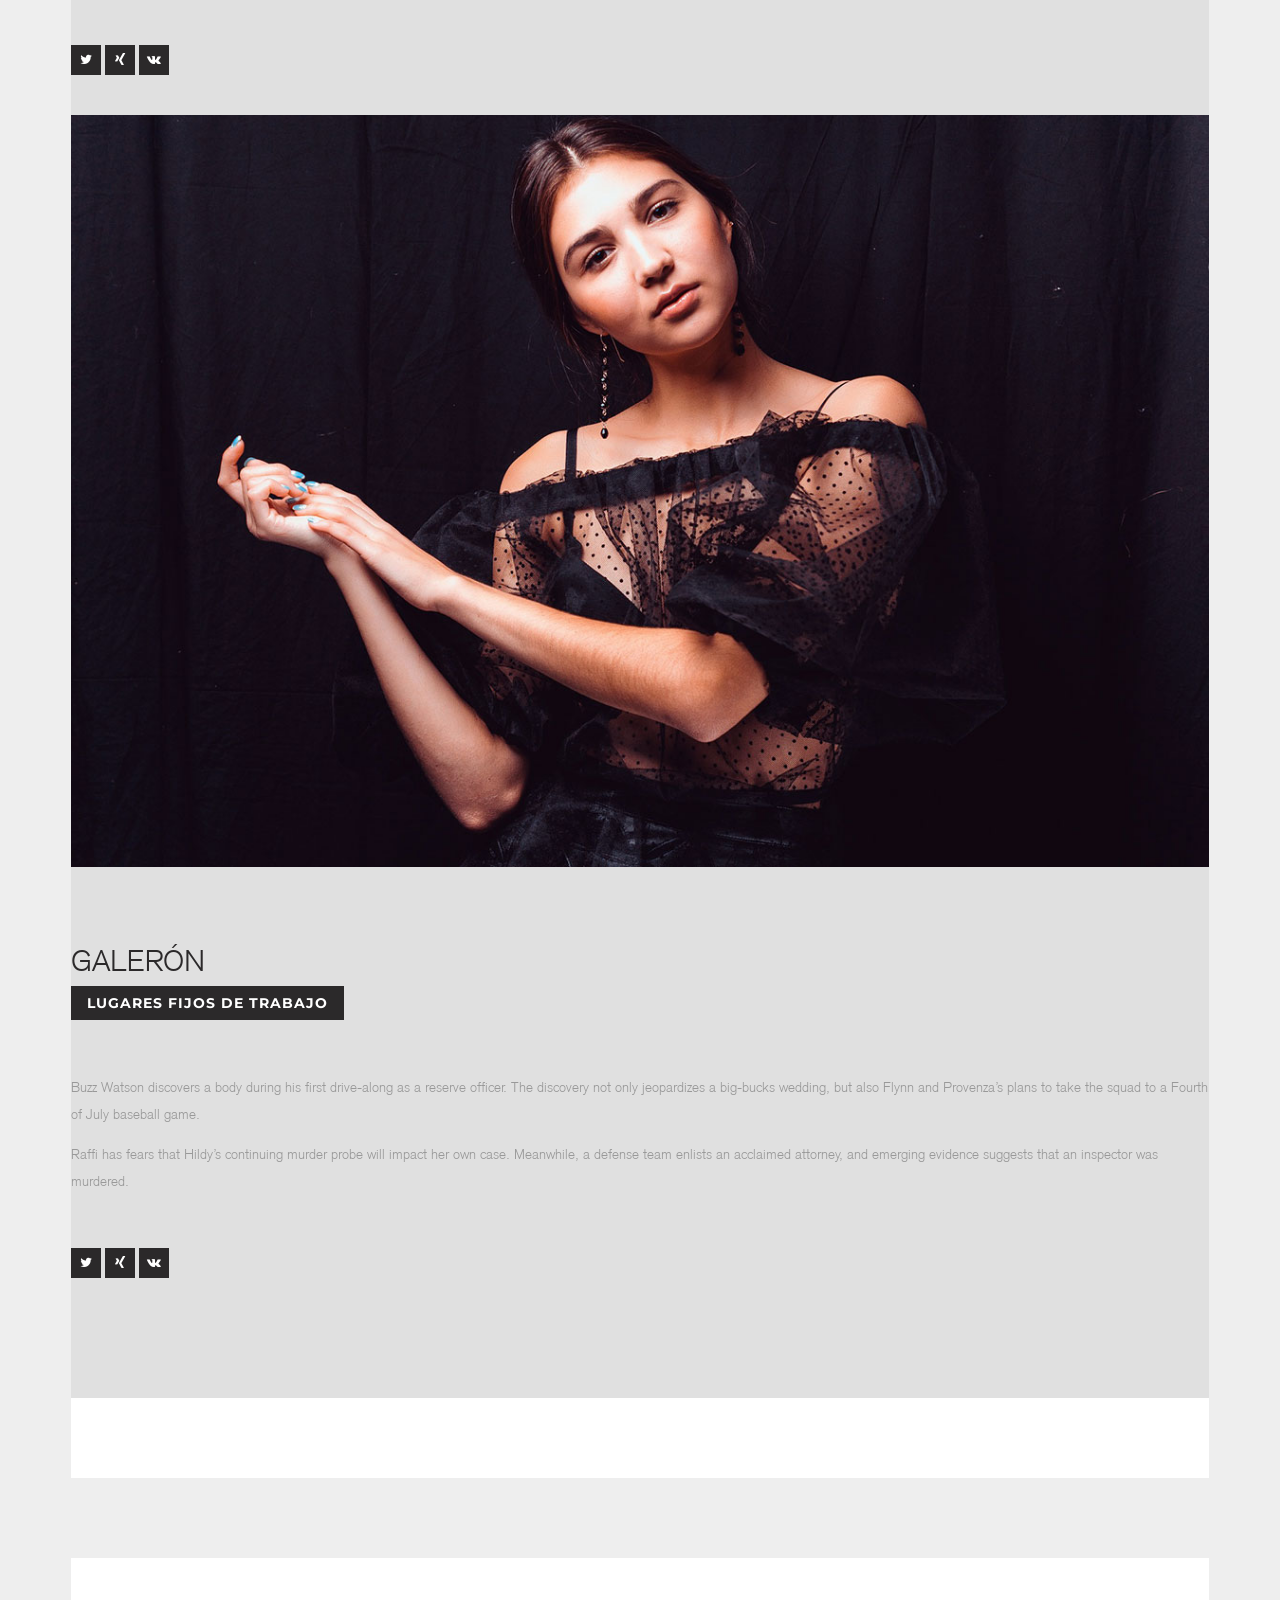
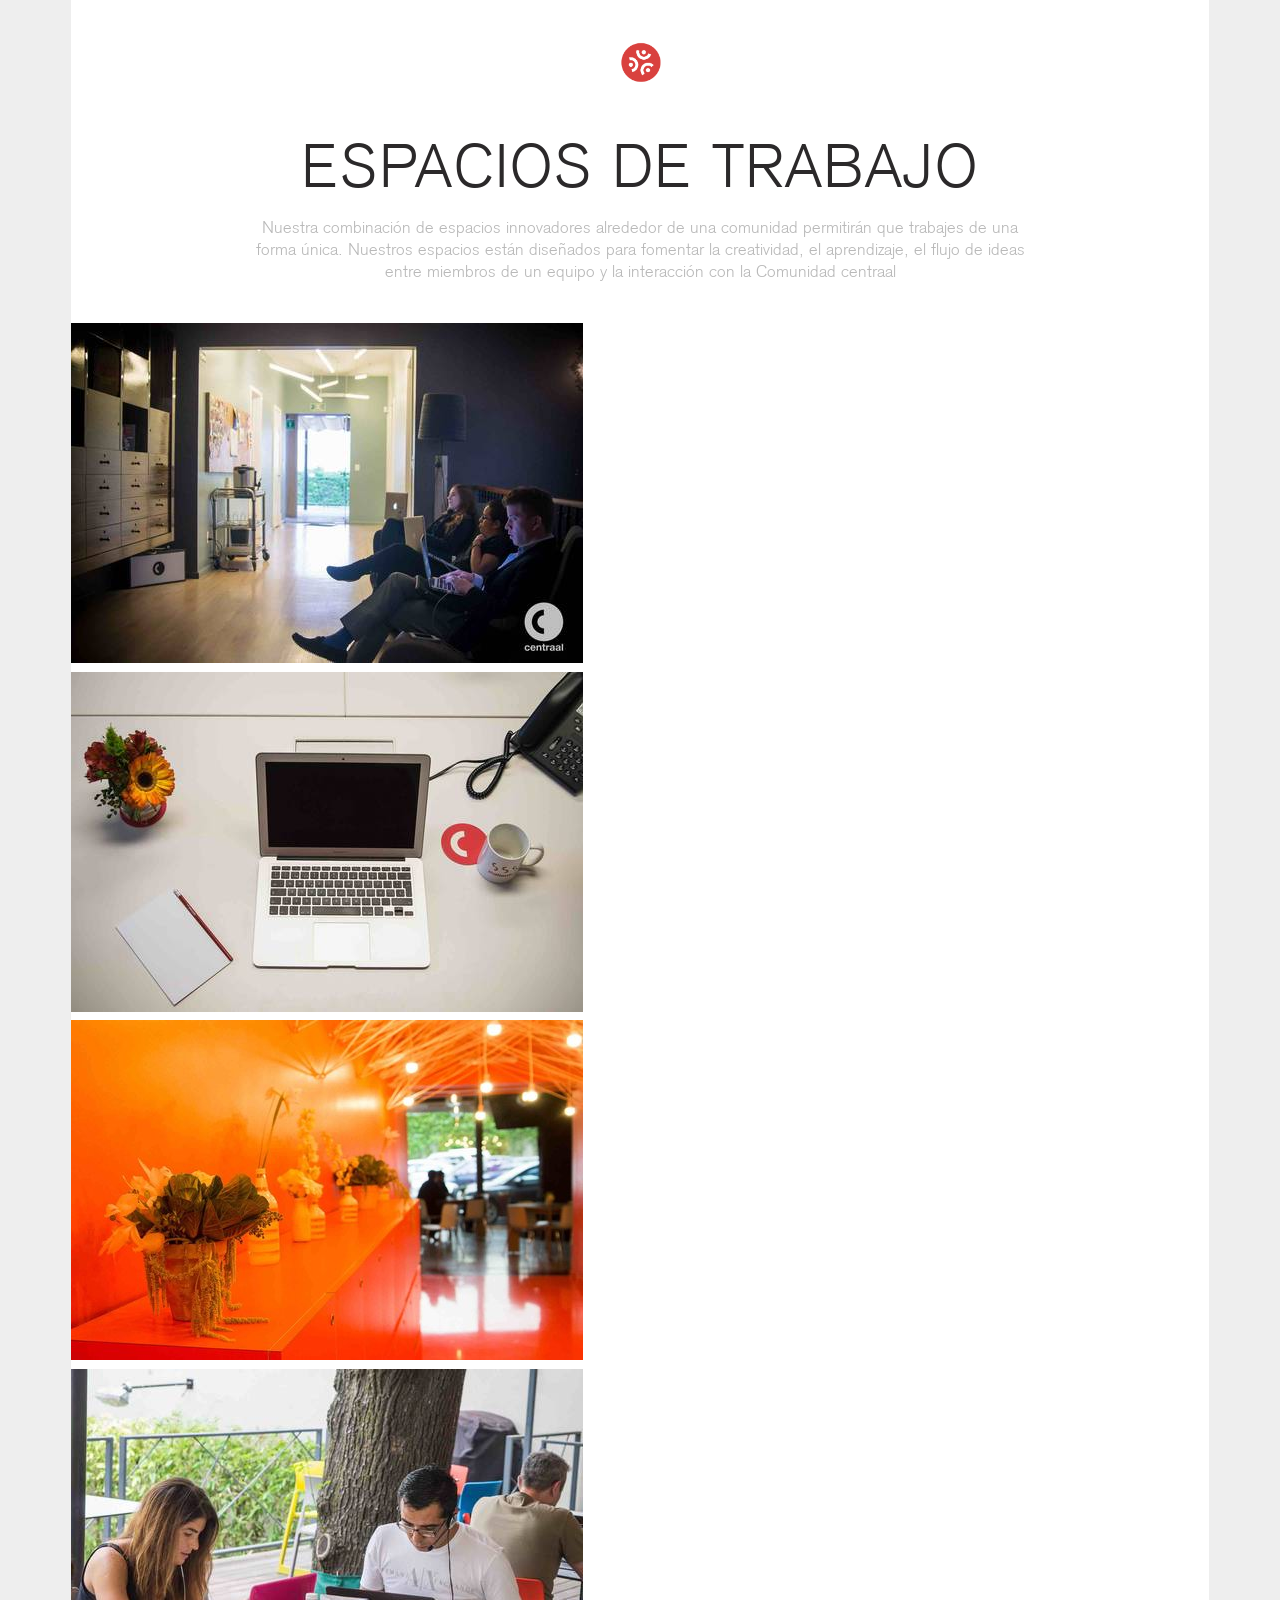
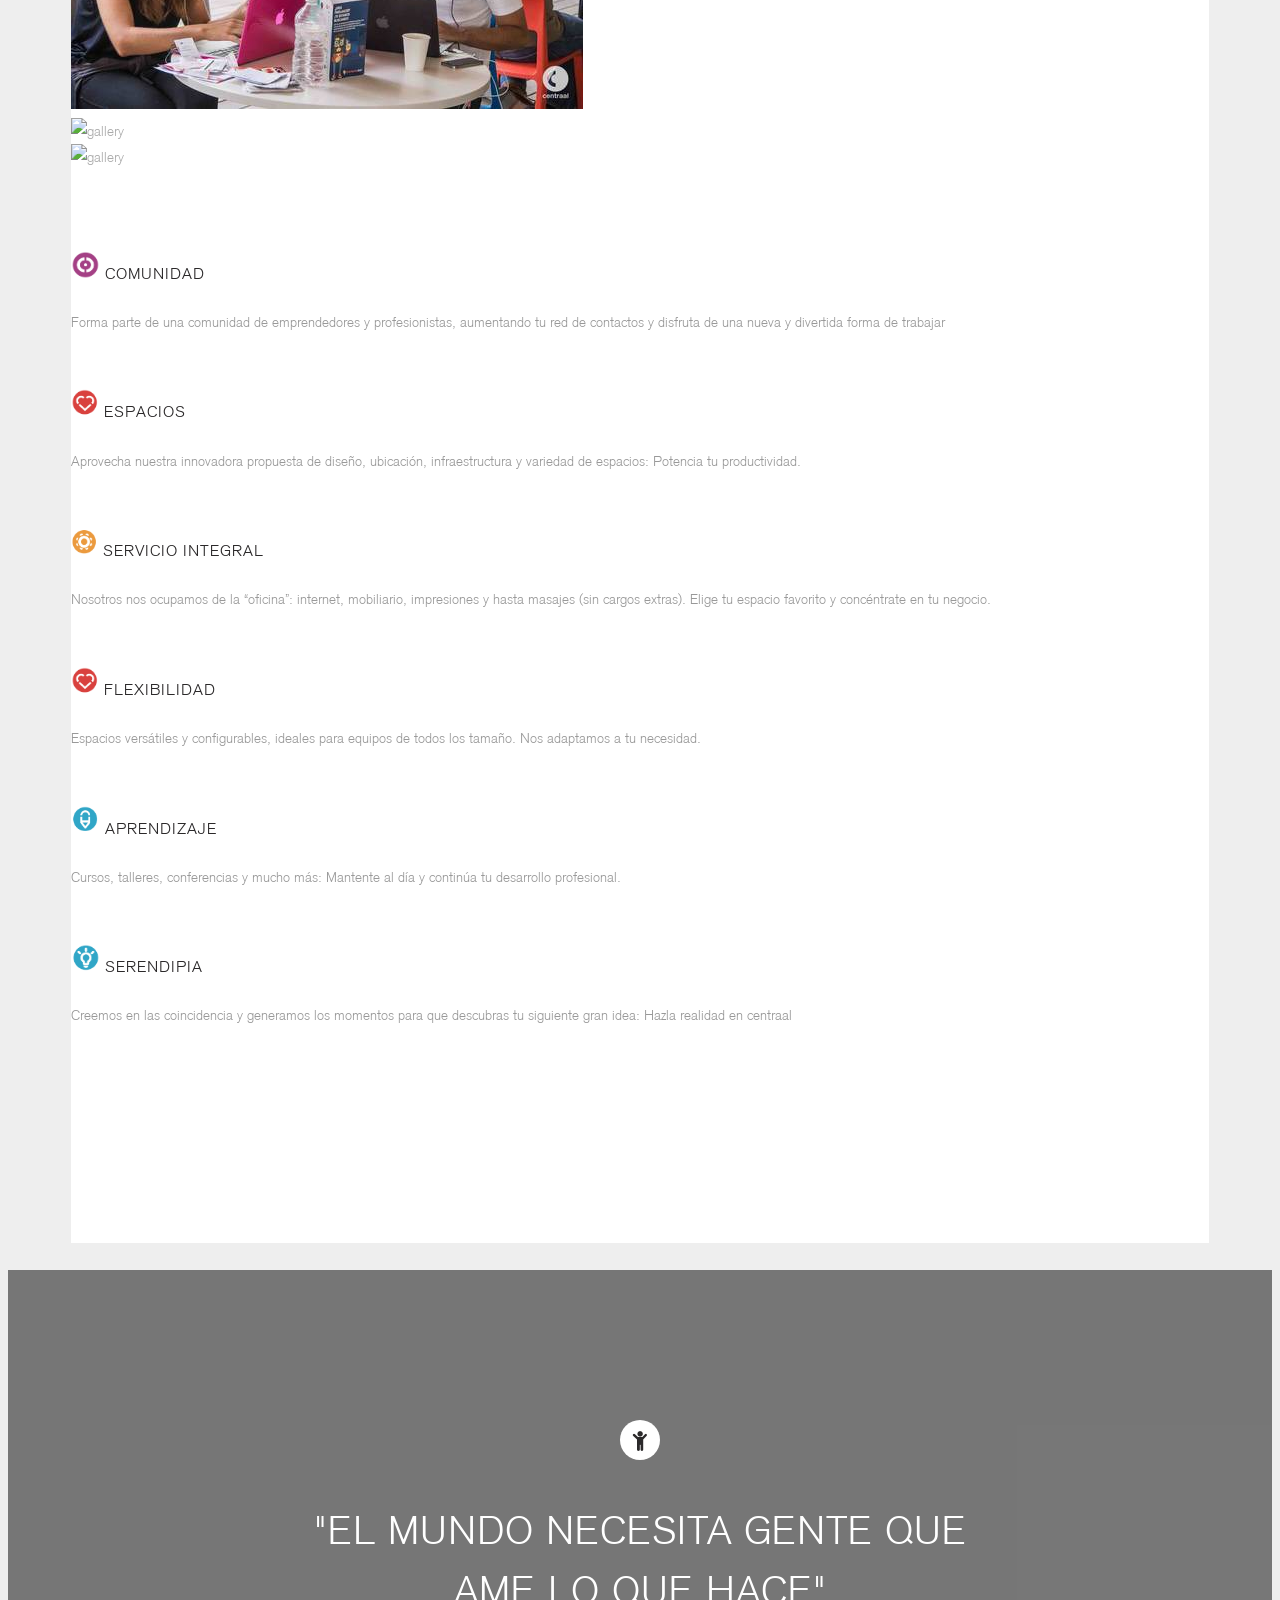
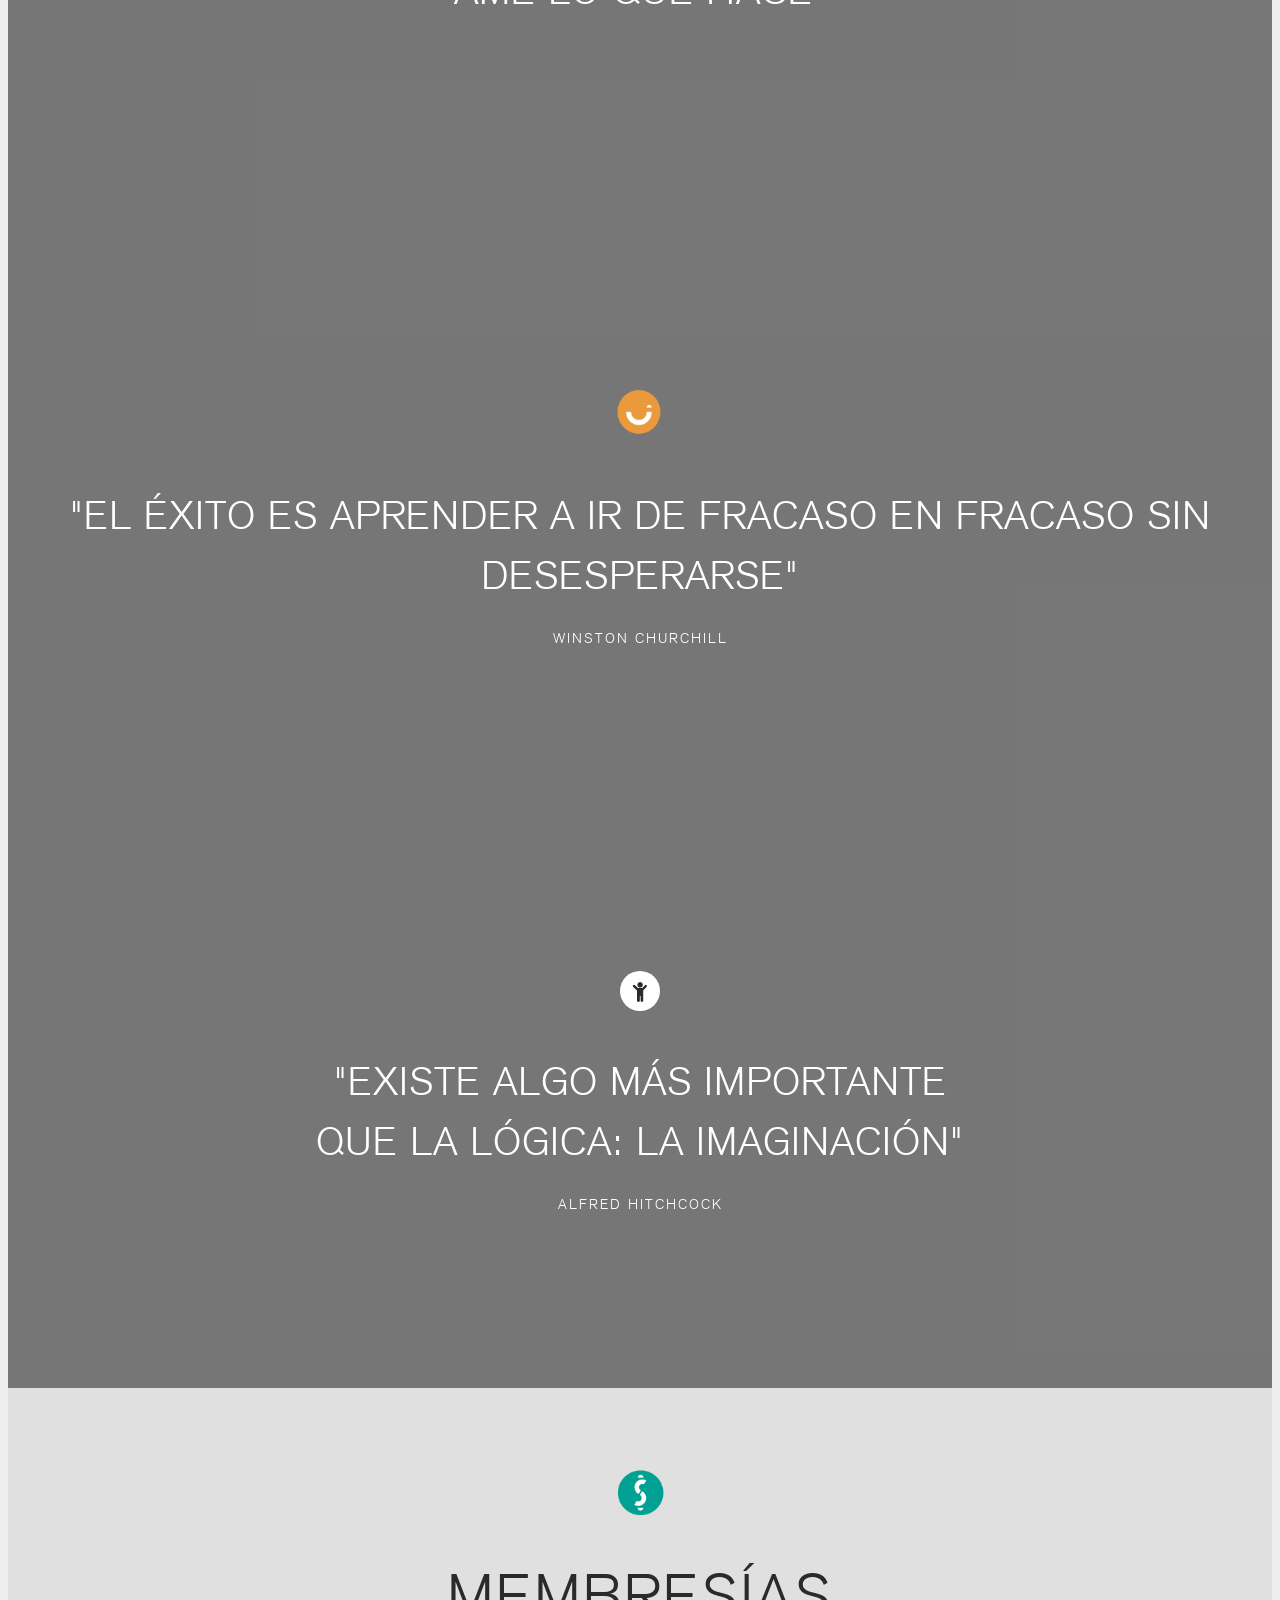
==== commit 0d660932: "q" ====
--- a/index.html
+++ b/index.html
@@ -1050,7 +1050,7 @@
 													 </p>
 													 <div class="clearfix"></div>
 													 <input type="submit" value="Enviar" class="contact-btn">
-													 
+													 <input type="hidden" name="_next" value="http://apple.com.com/thanks.html"/>
 													
 												 </form>
 											 </div><!--MainContent-->
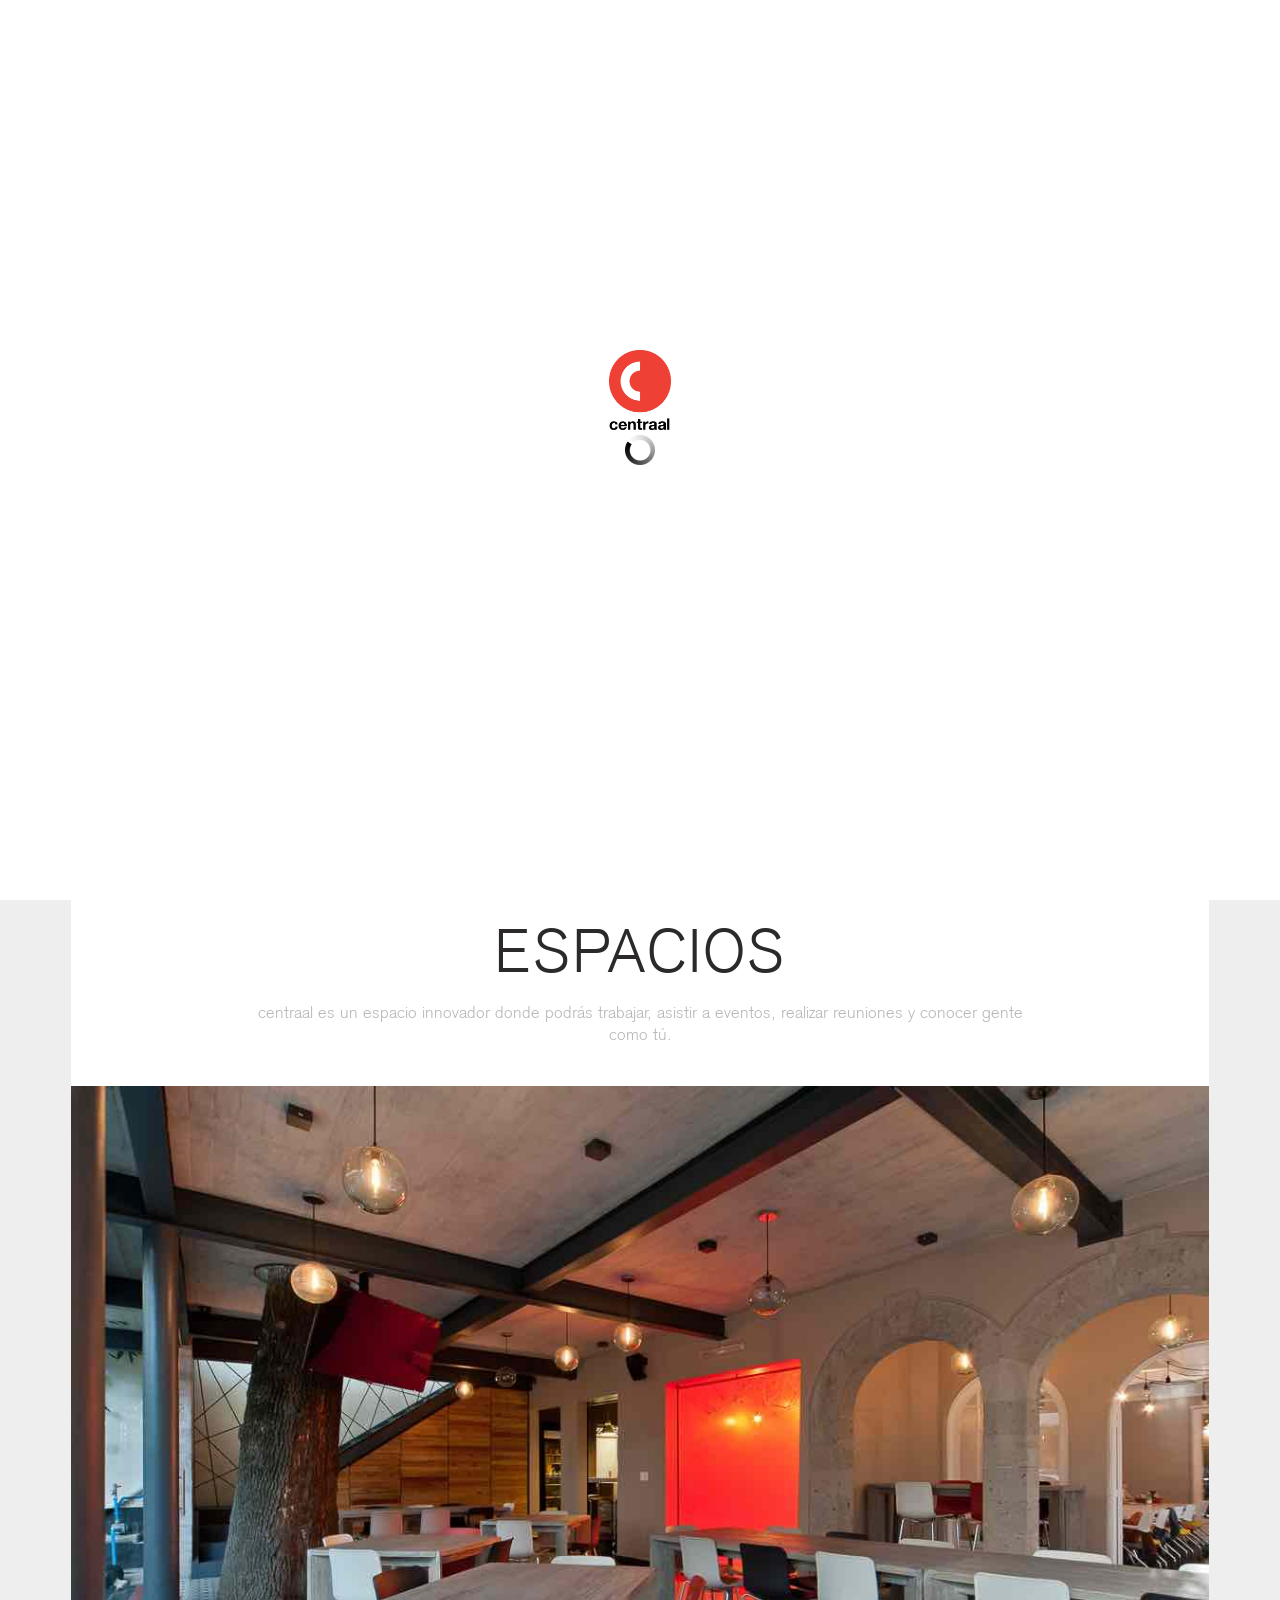
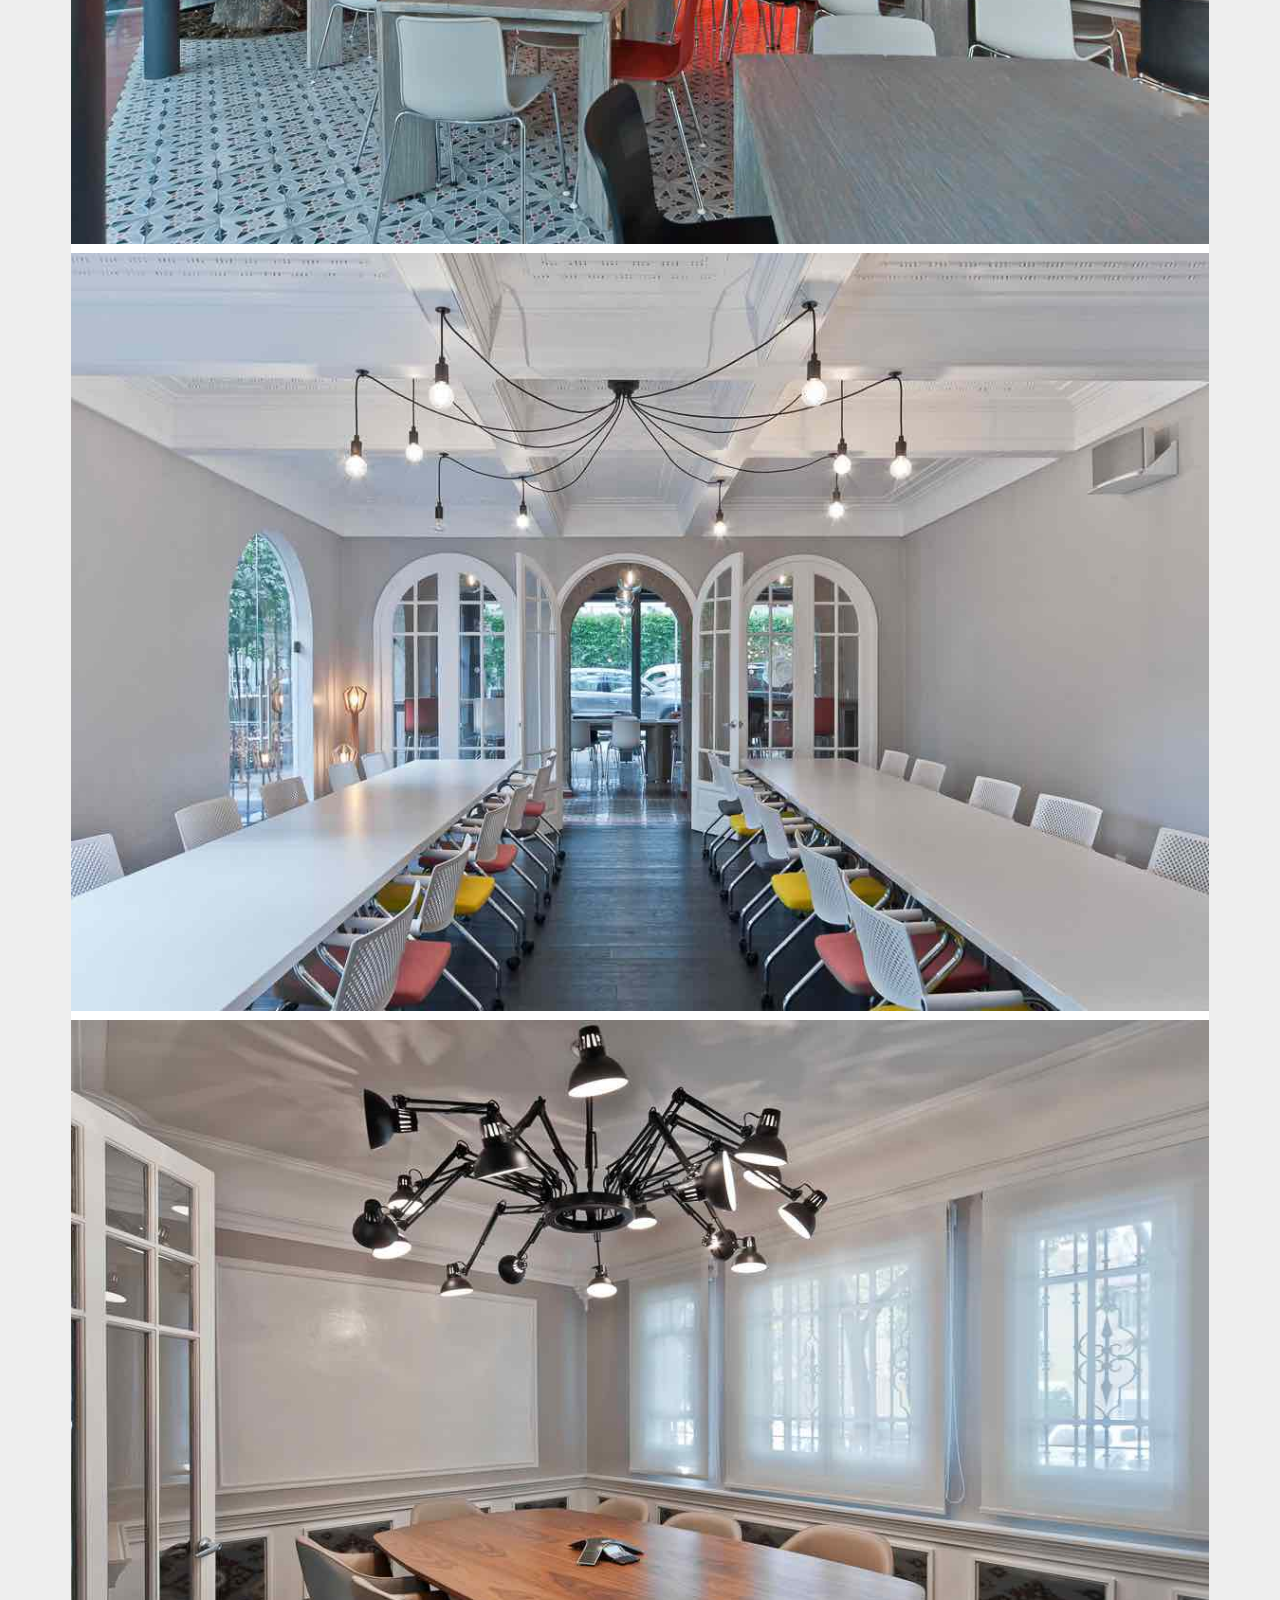
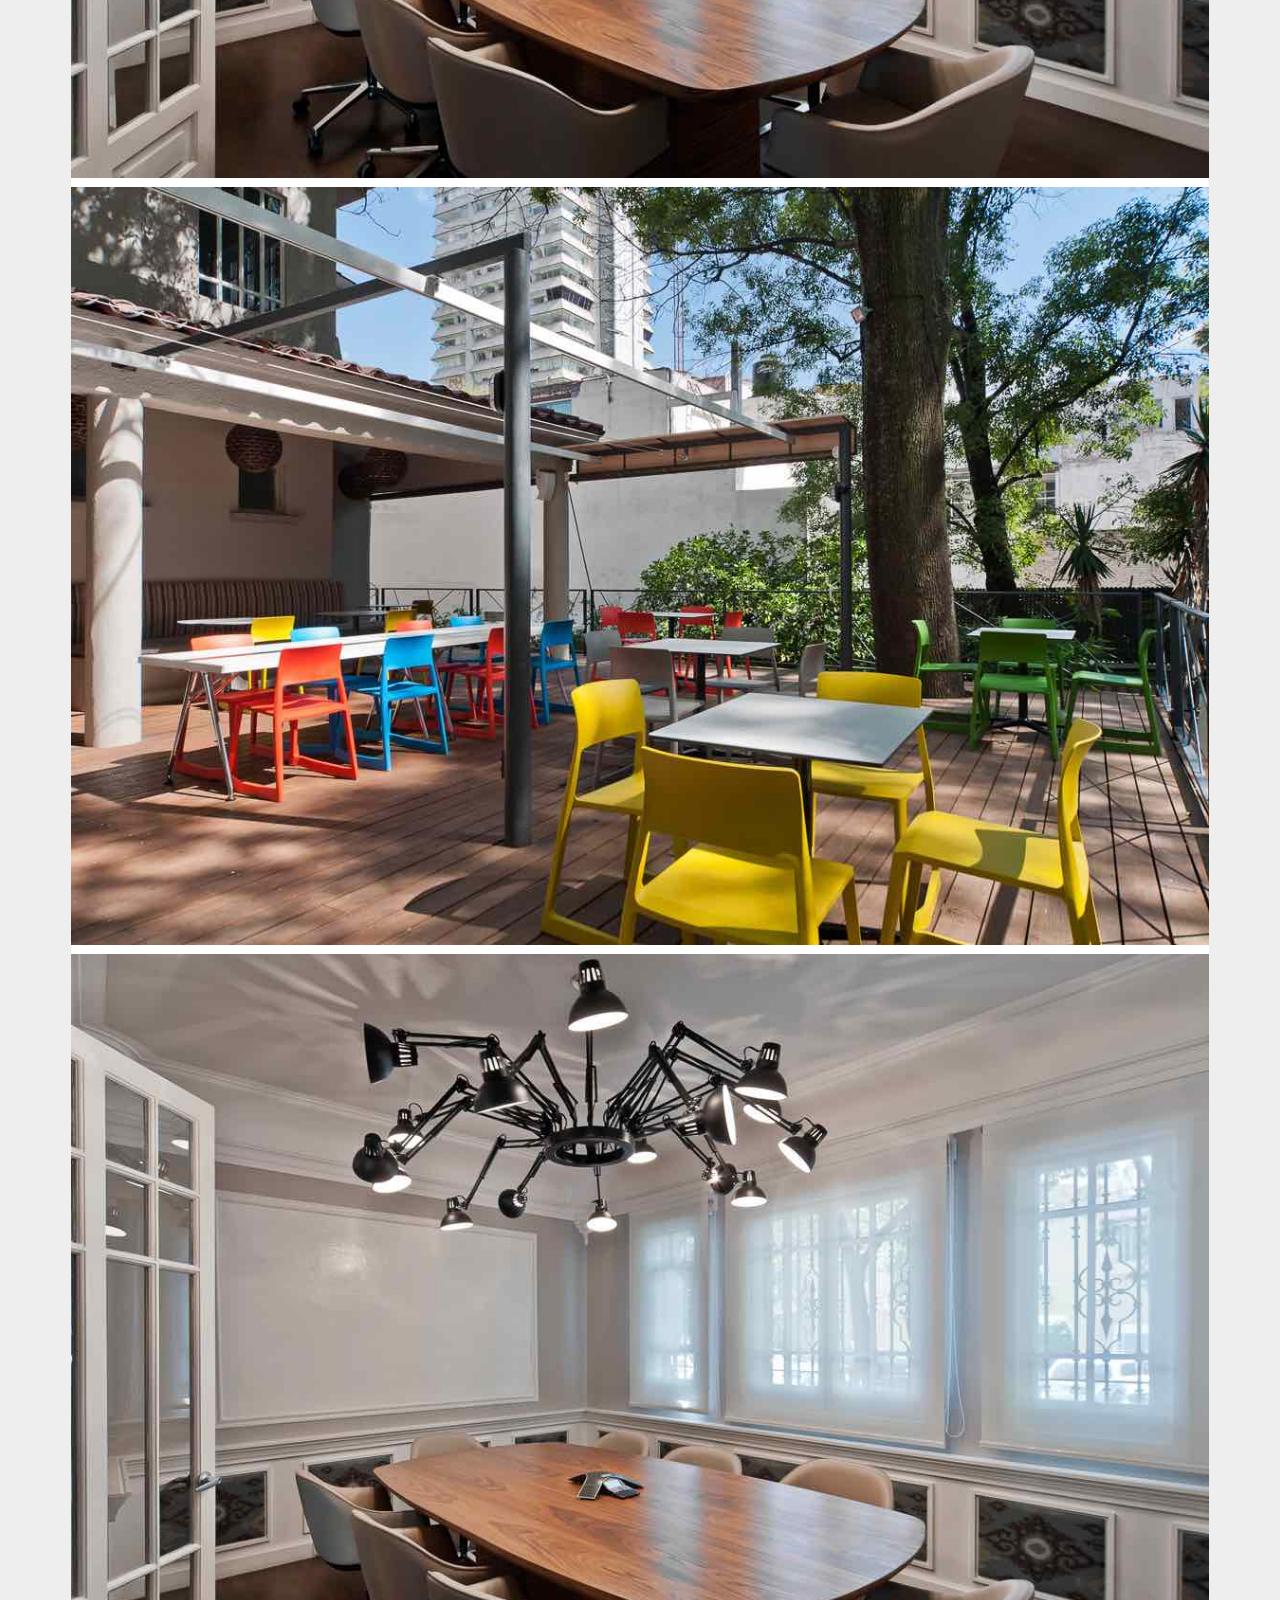
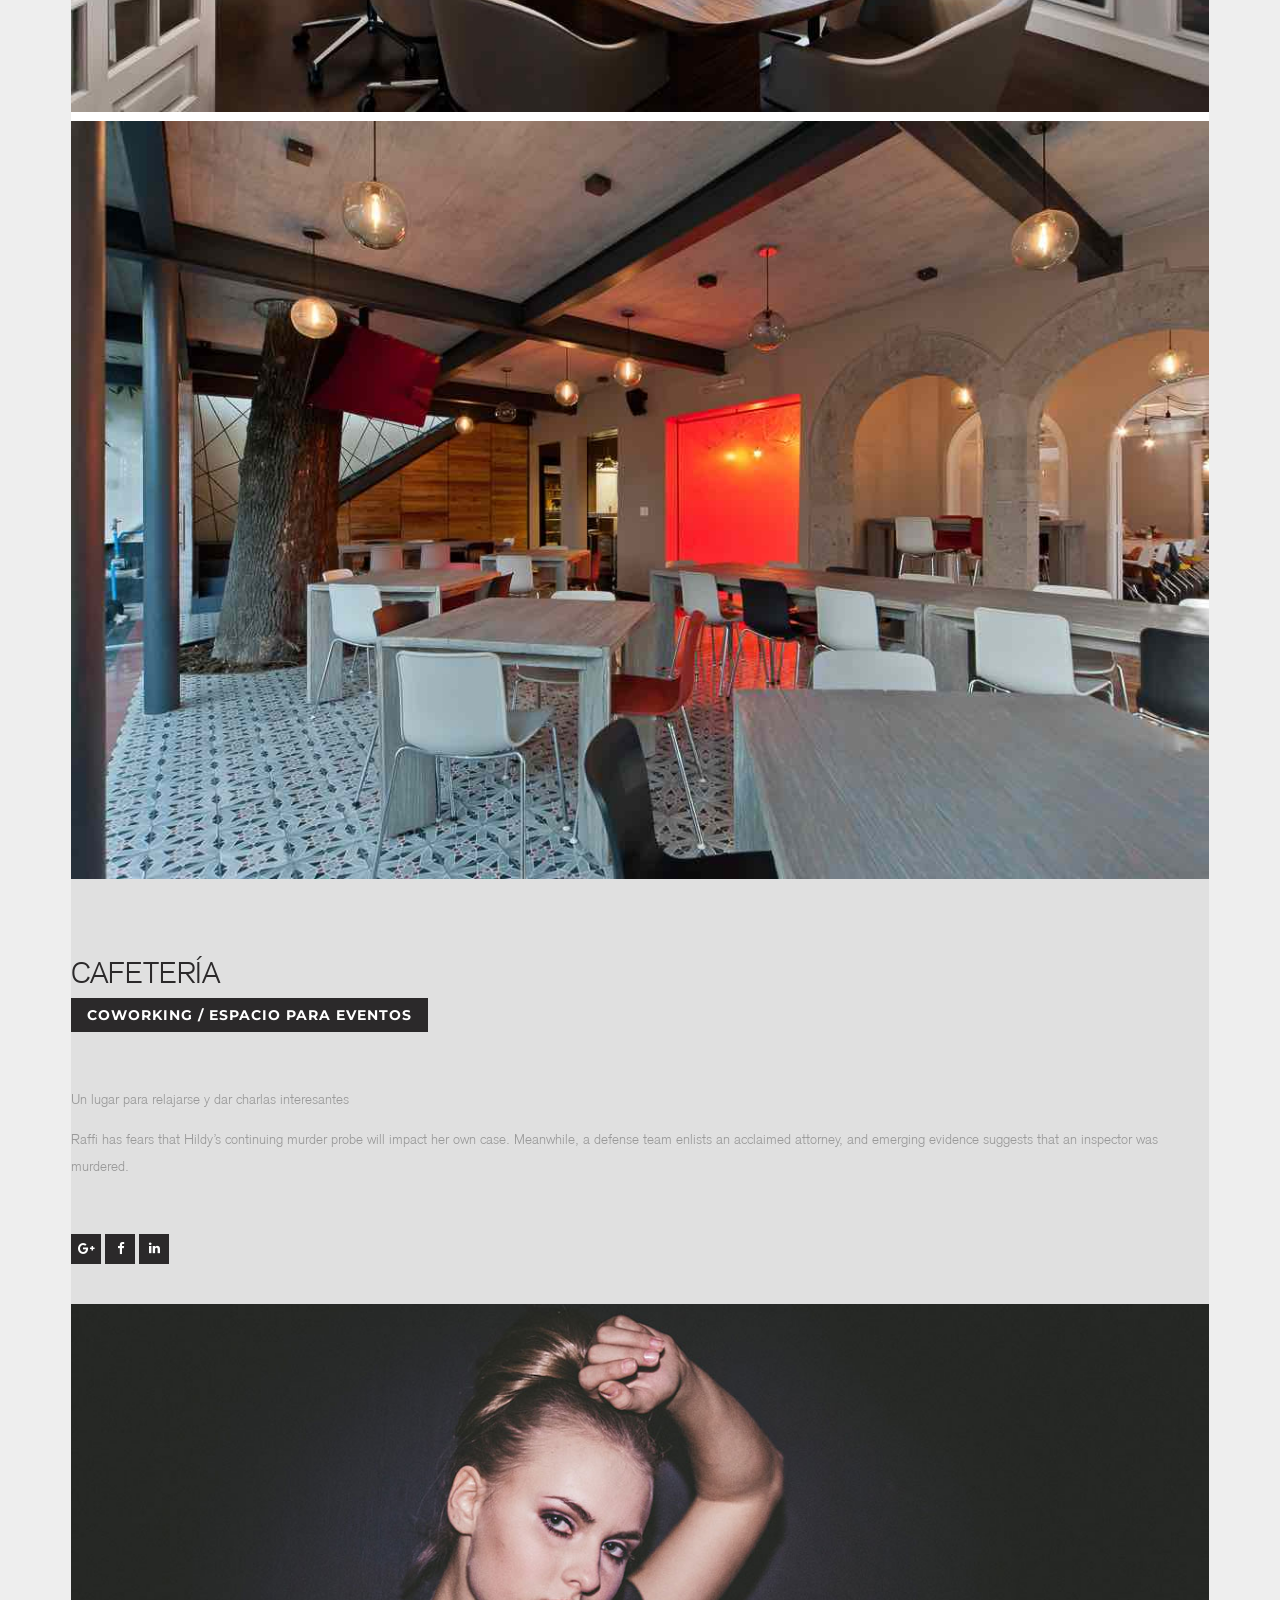
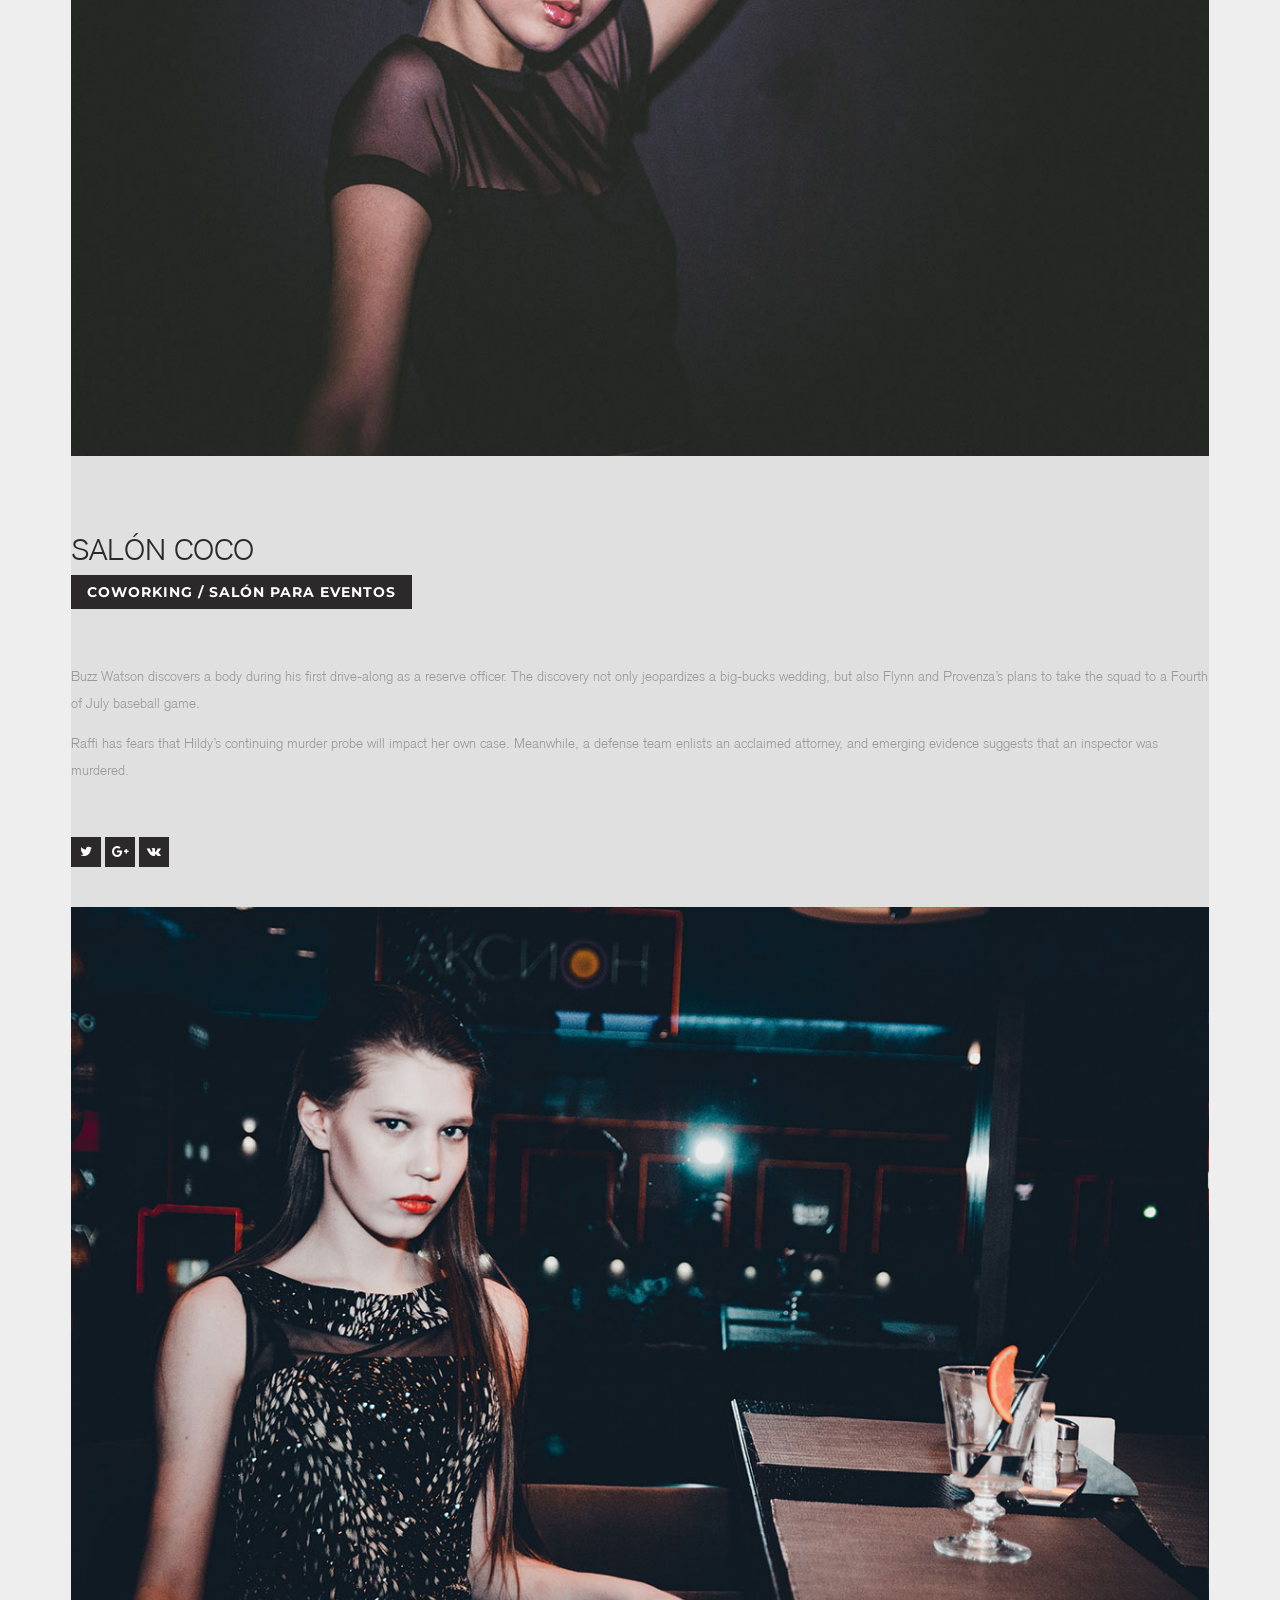
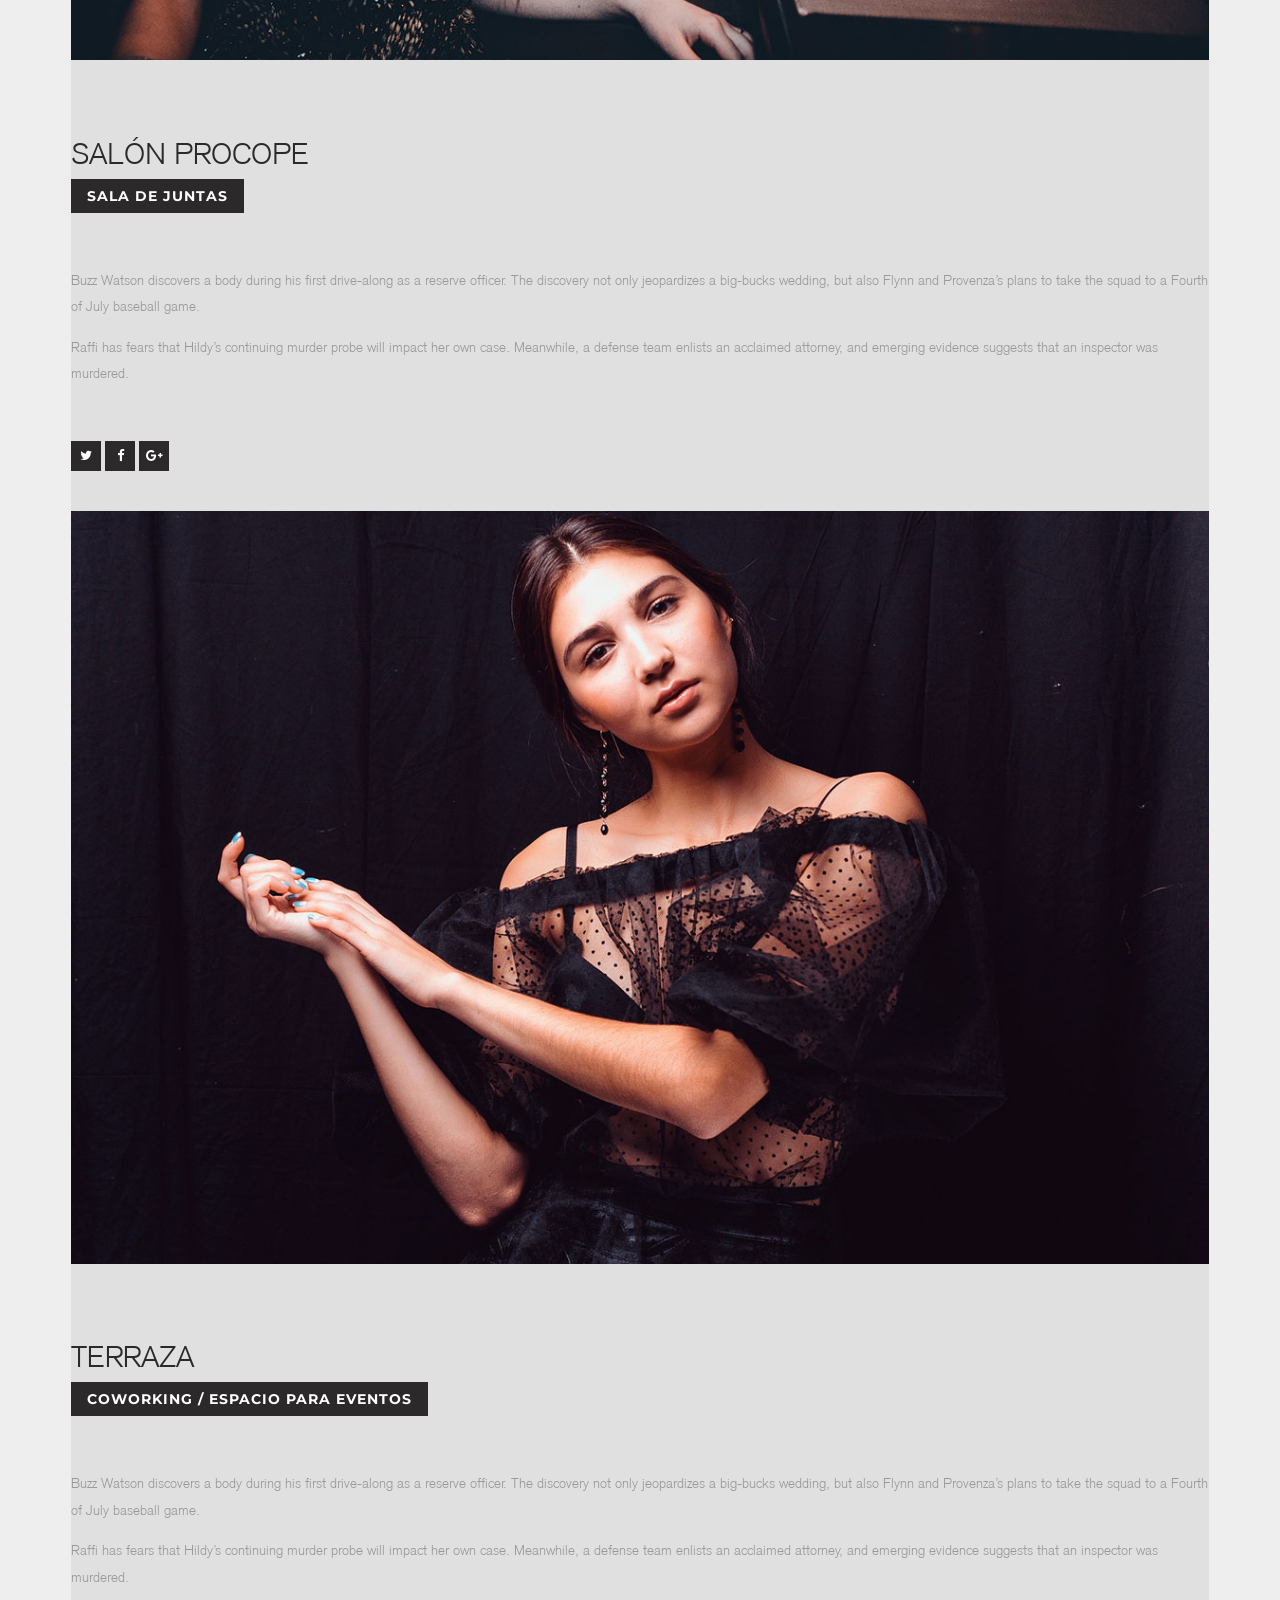
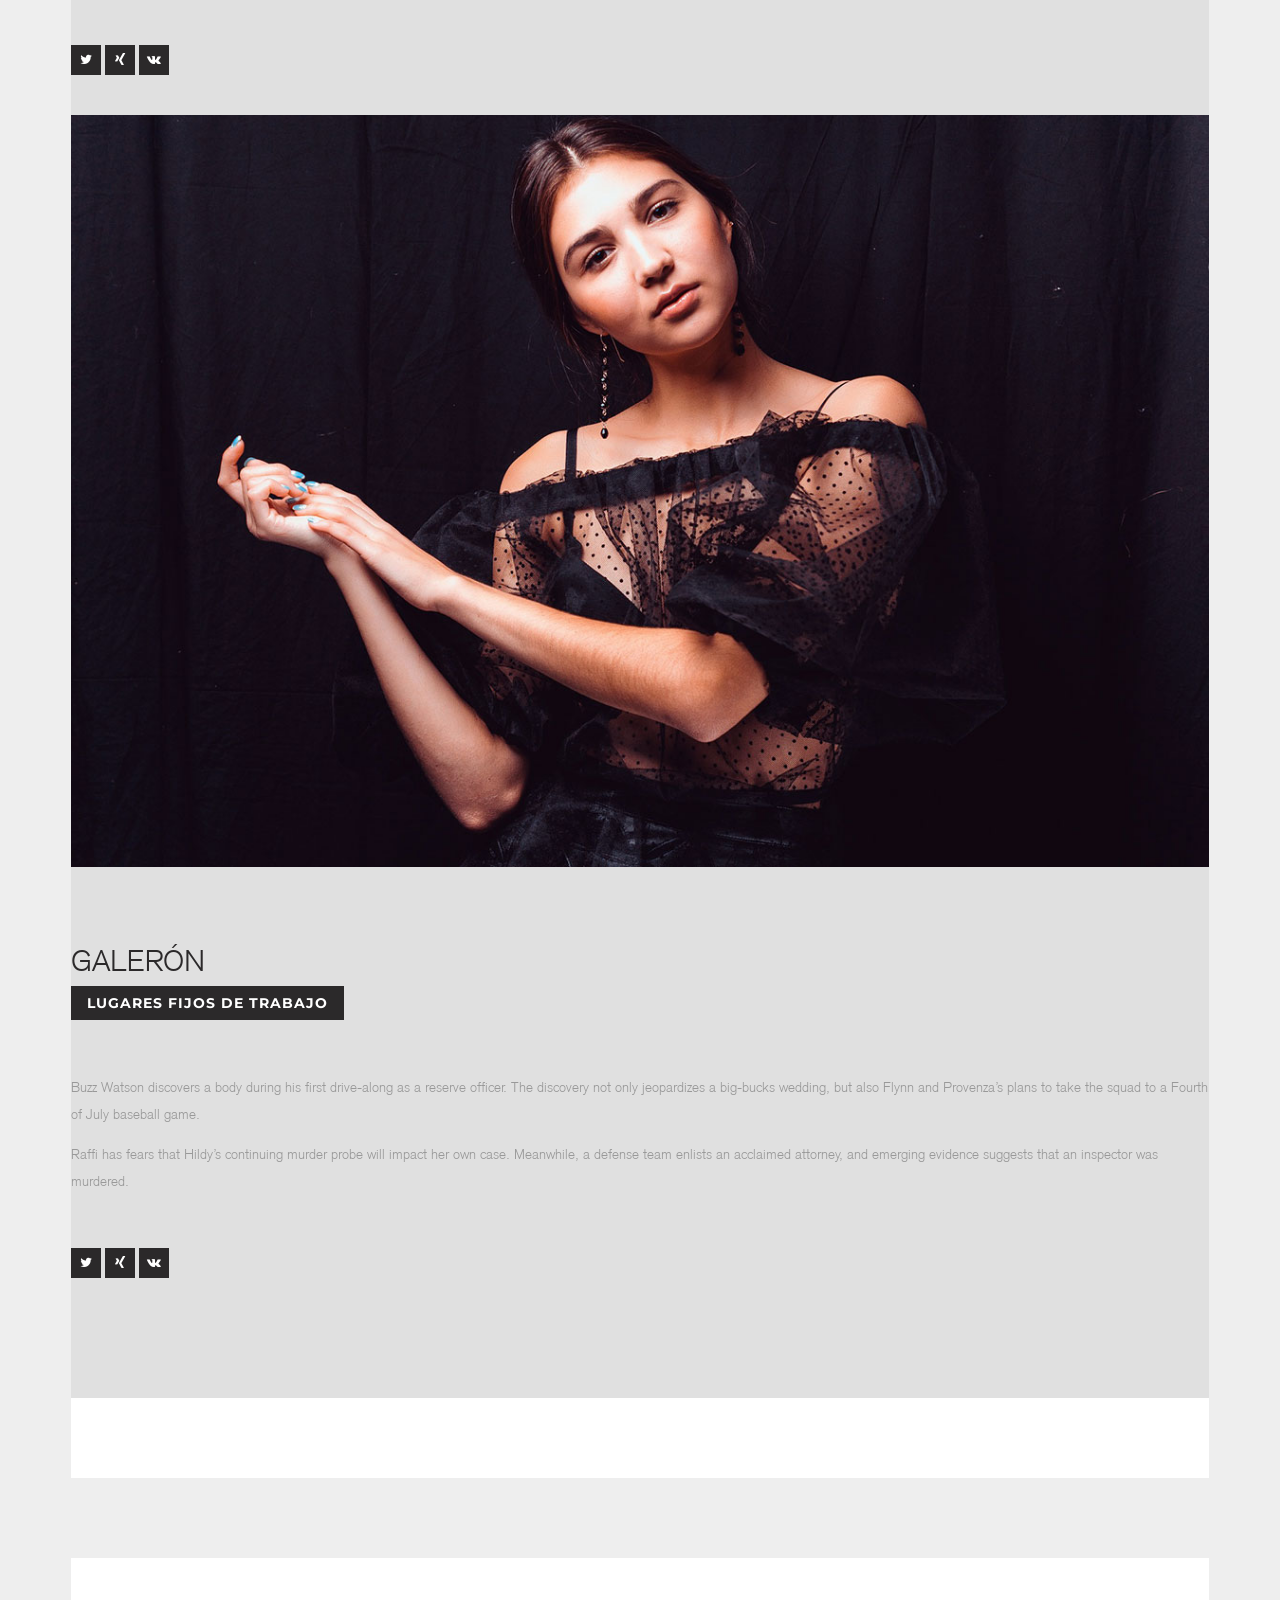
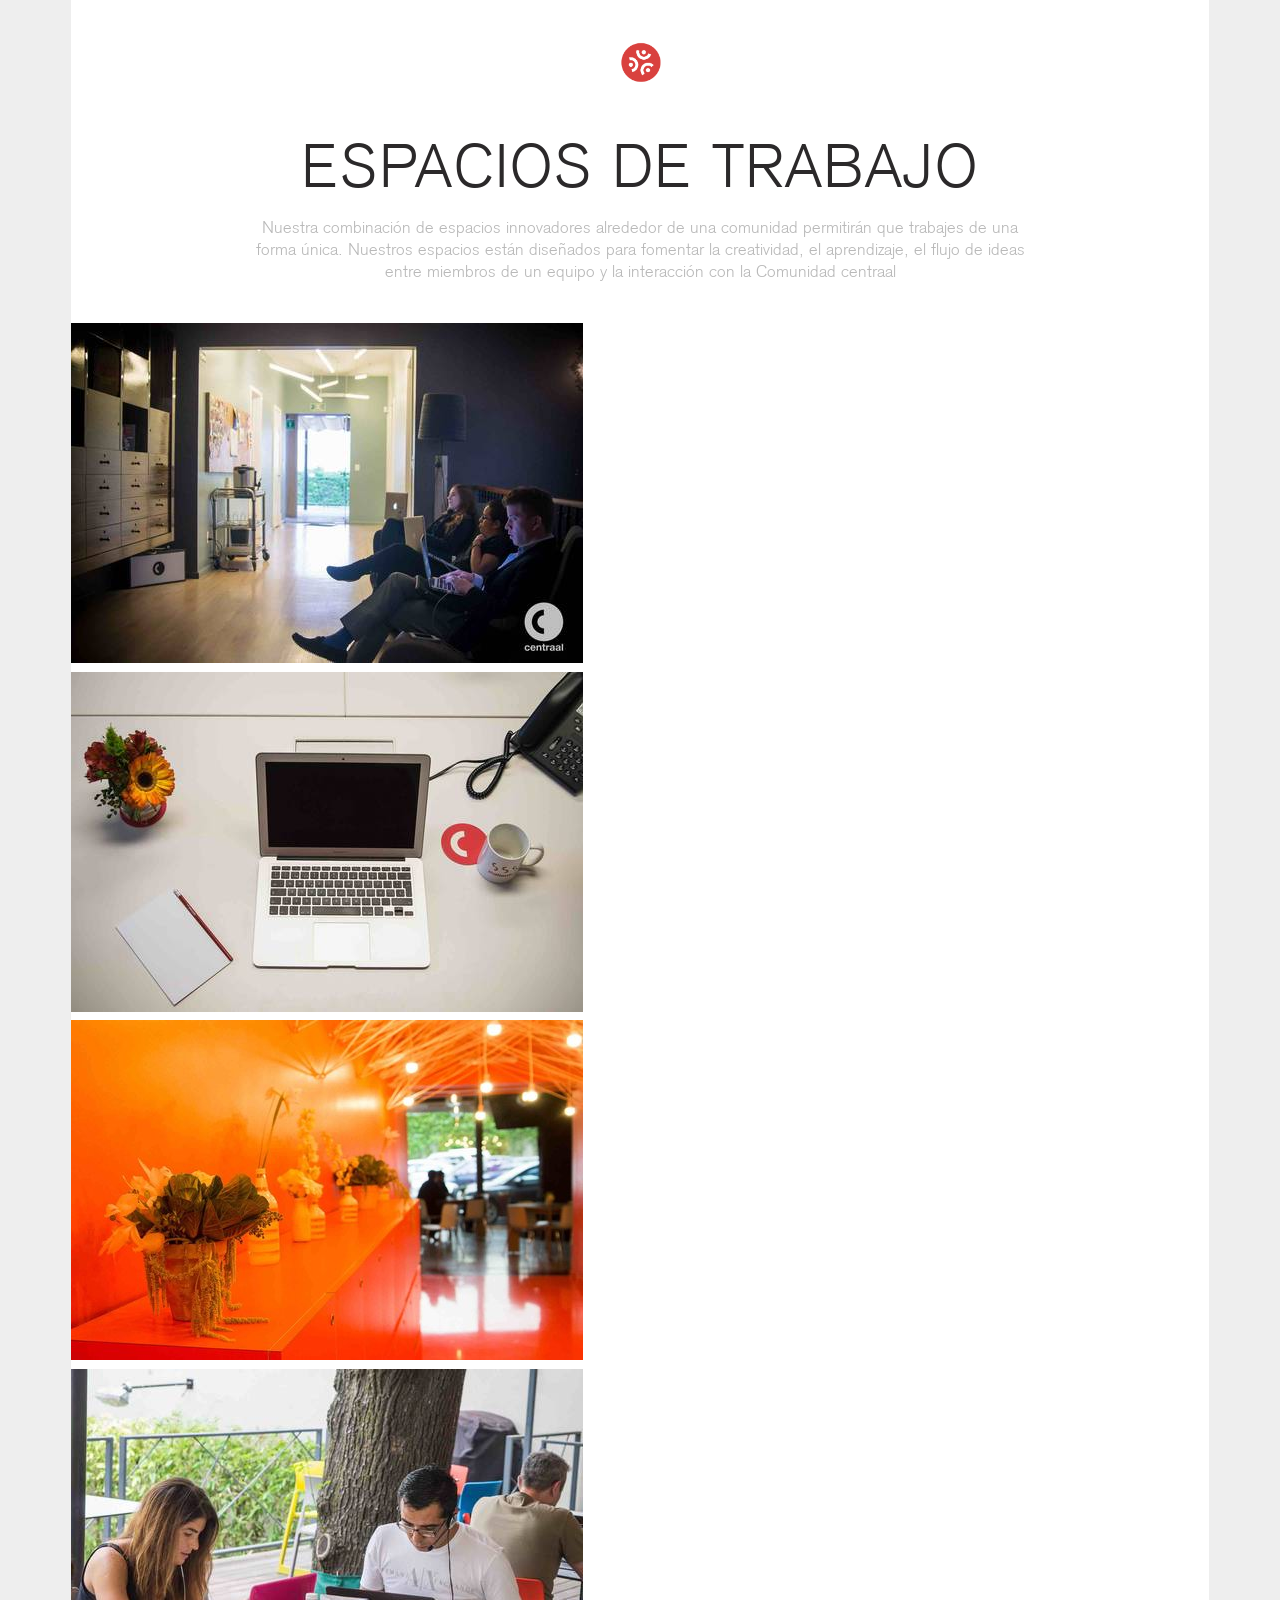
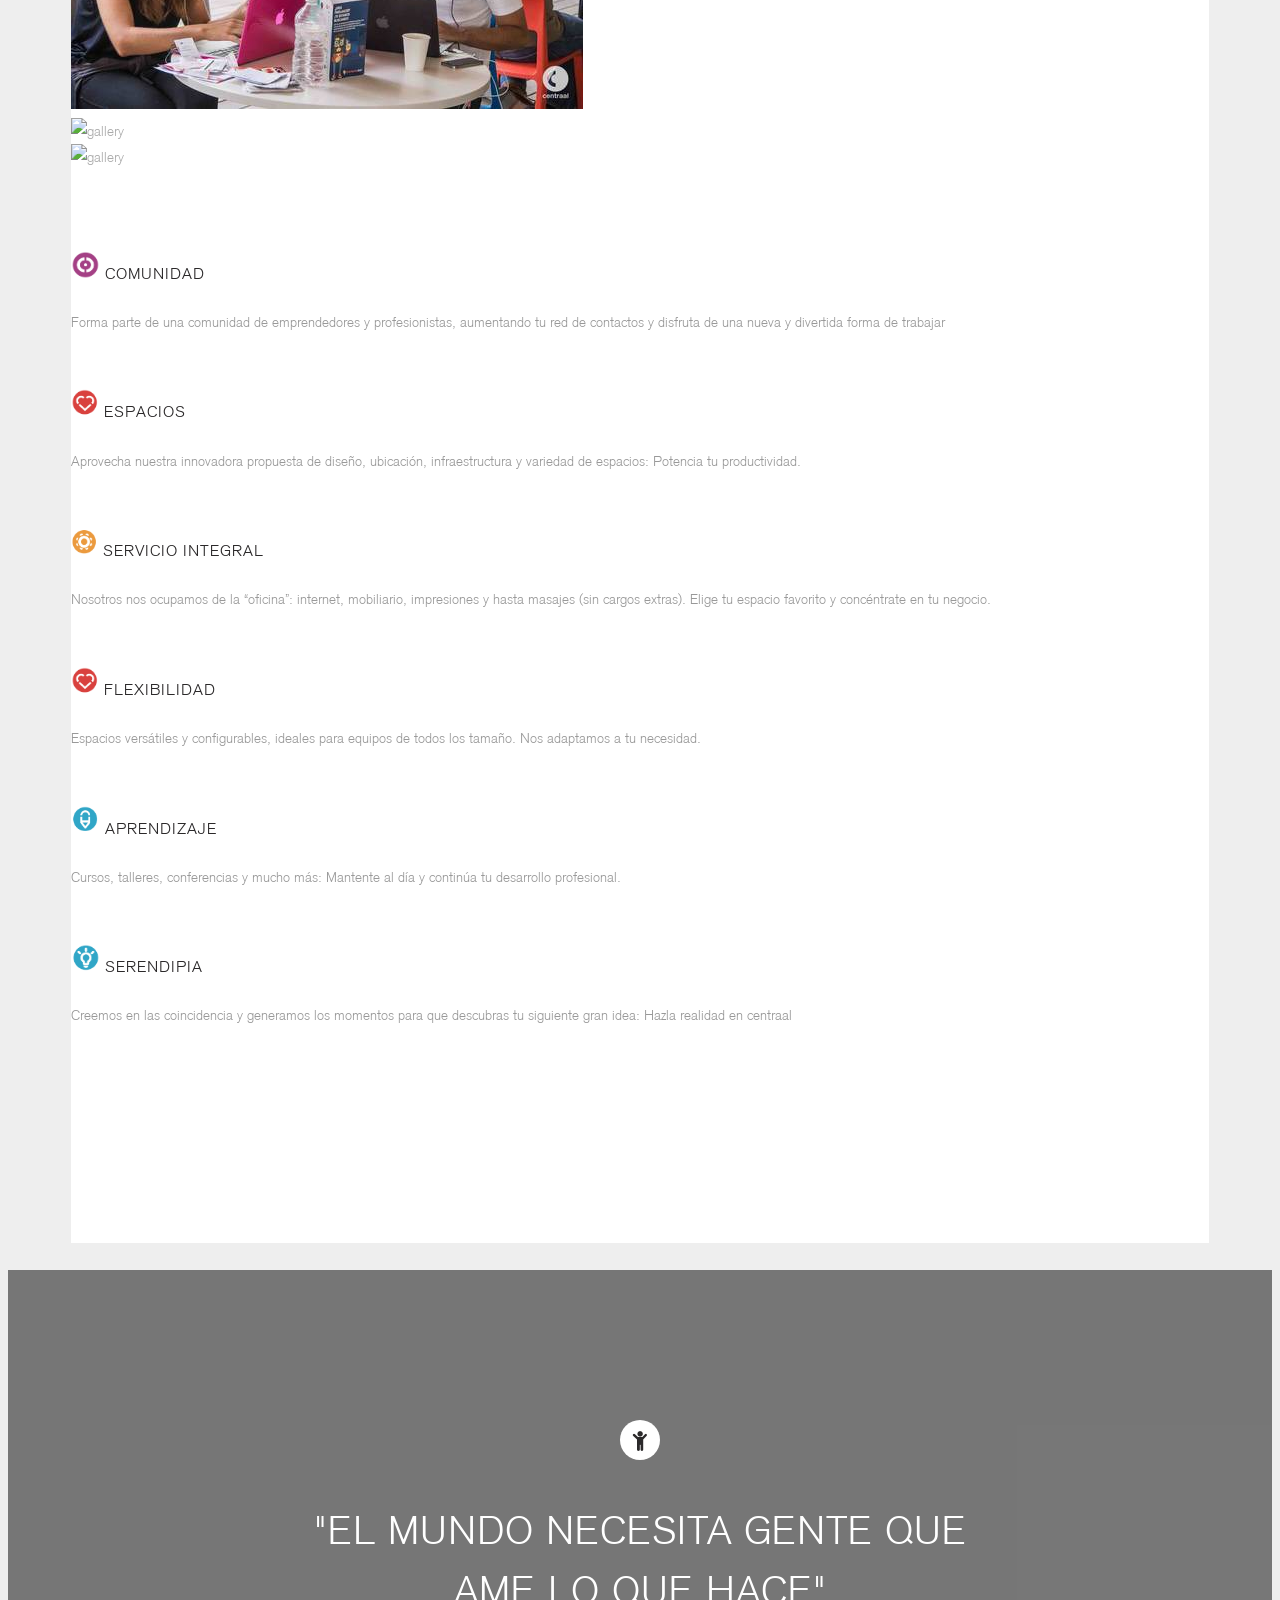
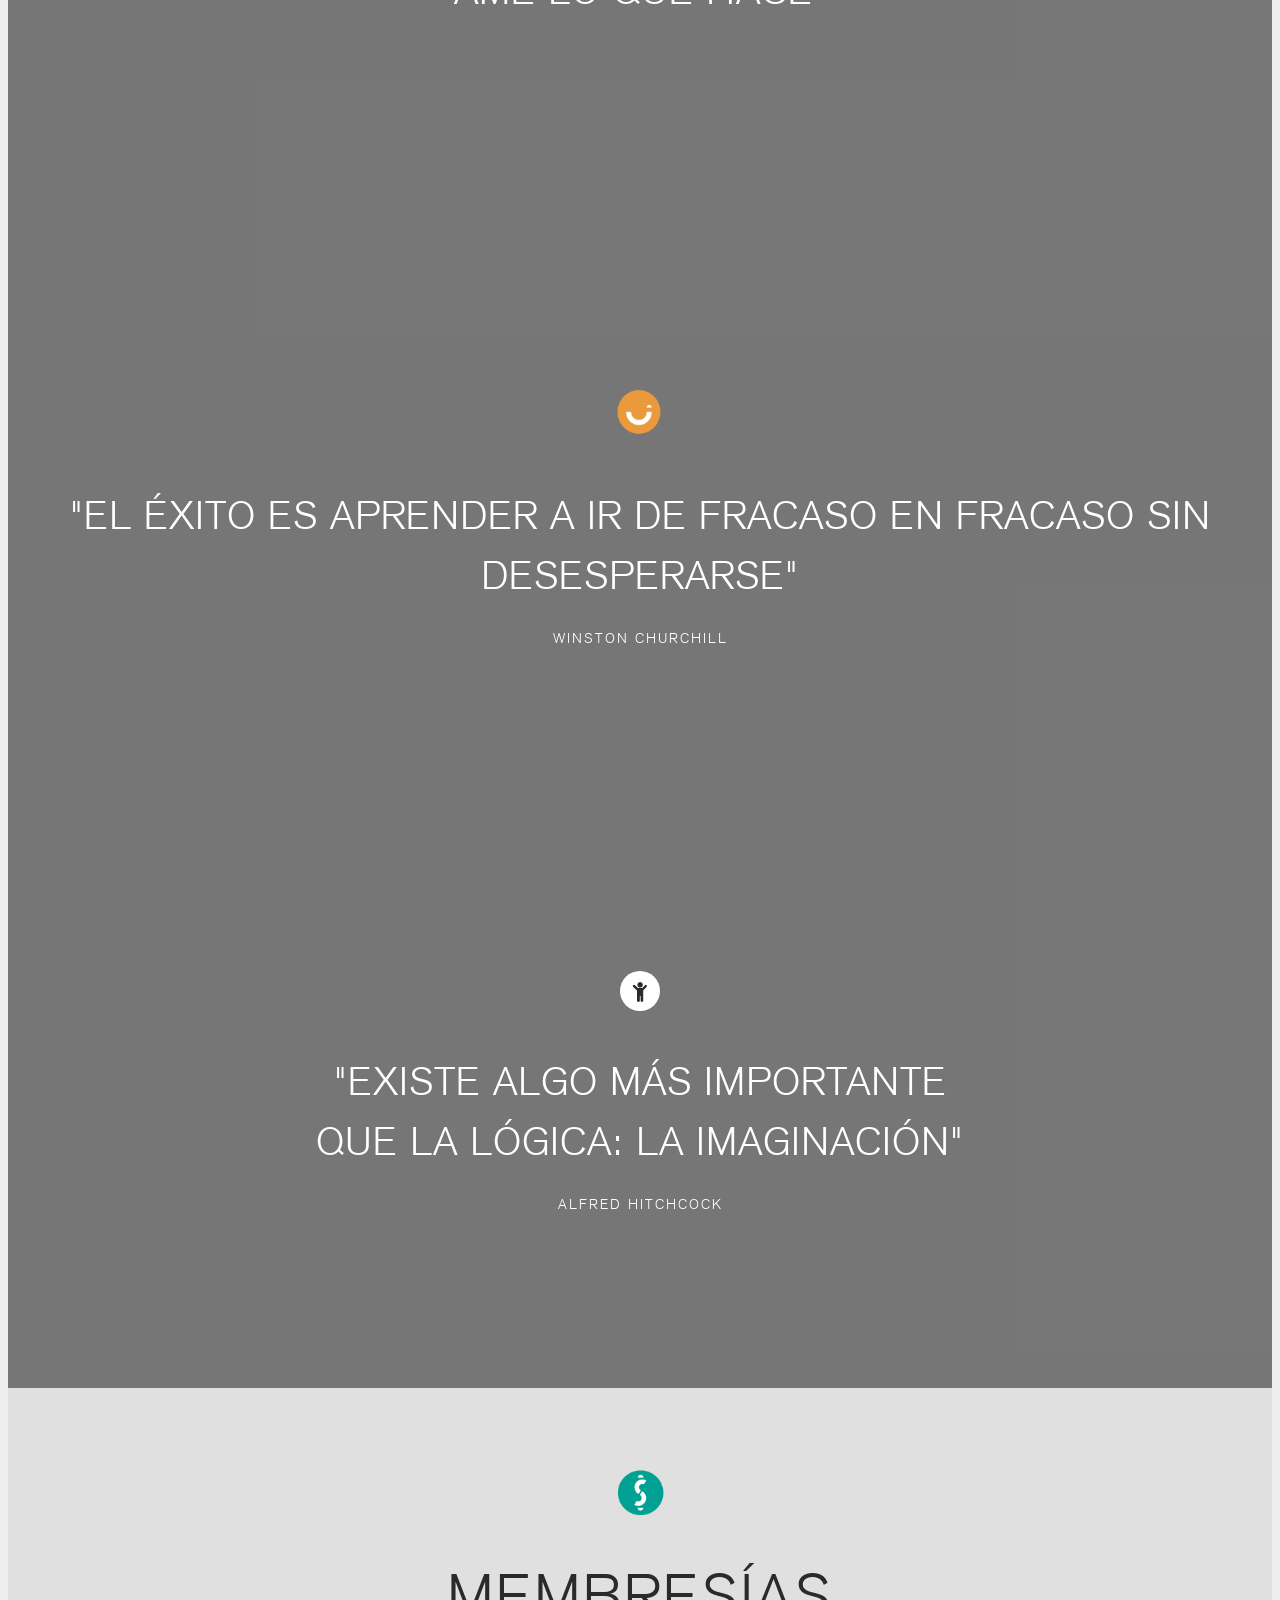
==== commit 1c3b13ce: "s" ====
--- a/index.html
+++ b/index.html
@@ -1050,7 +1050,7 @@
 													 </p>
 													 <div class="clearfix"></div>
 													 <input type="submit" value="Enviar" class="contact-btn">
-													 <input type="hidden" name="_next" value="http://apple.com.com/thanks.html"/>
+													 <input type="hidden" name="_next" value="http://apple.com"/>
 													
 												 </form>
 											 </div><!--MainContent-->
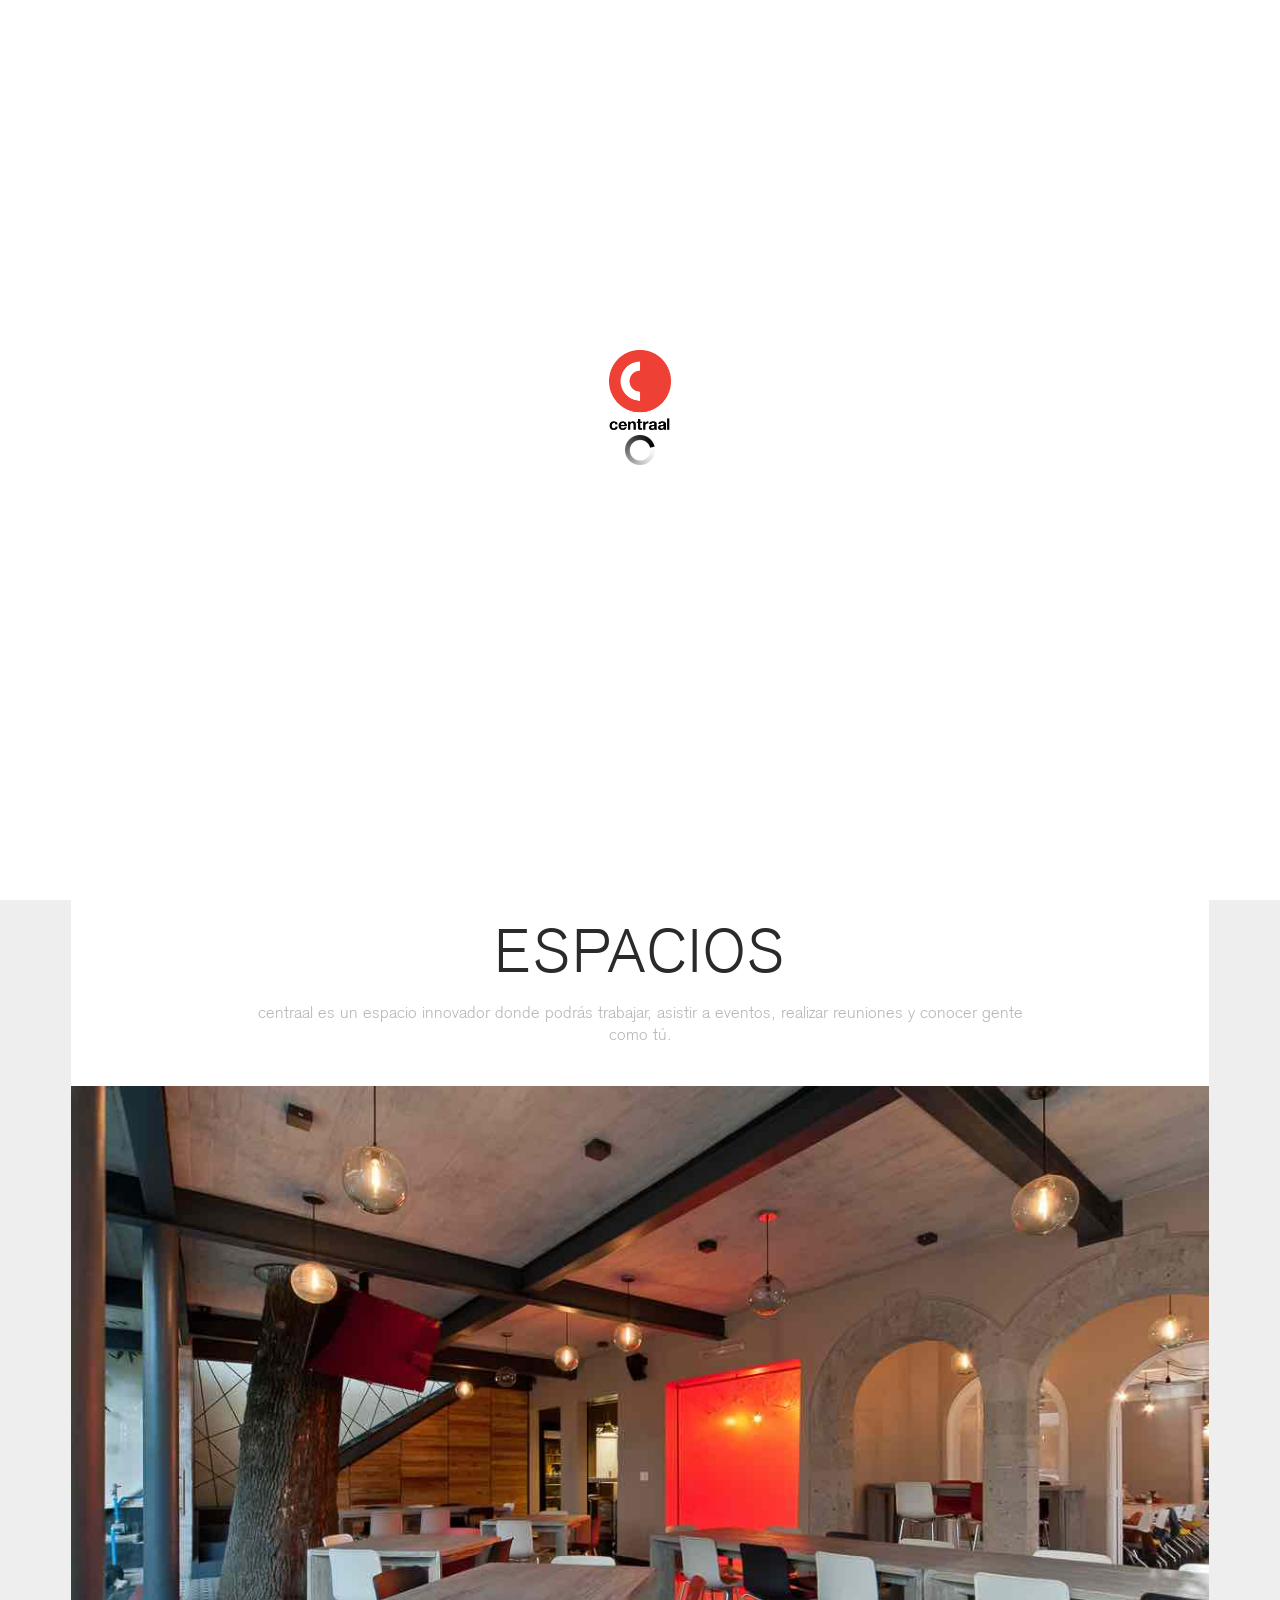
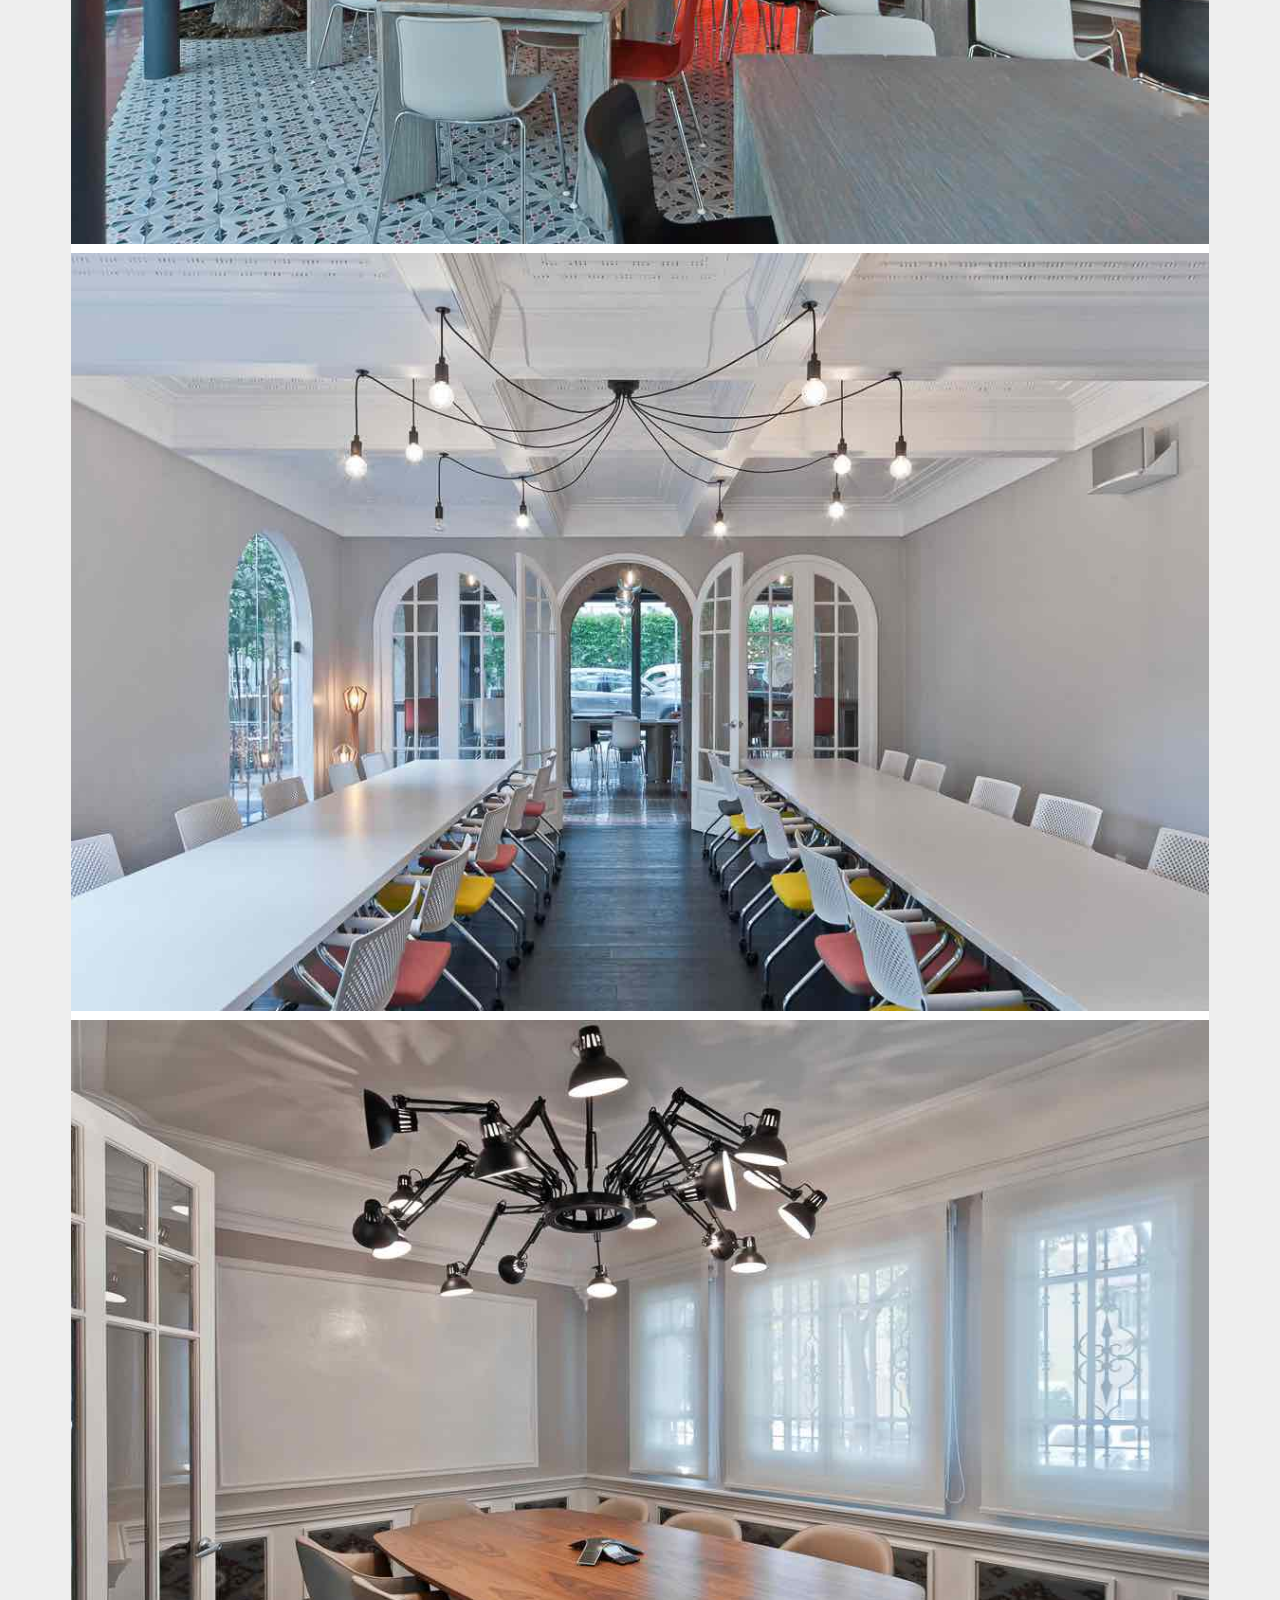
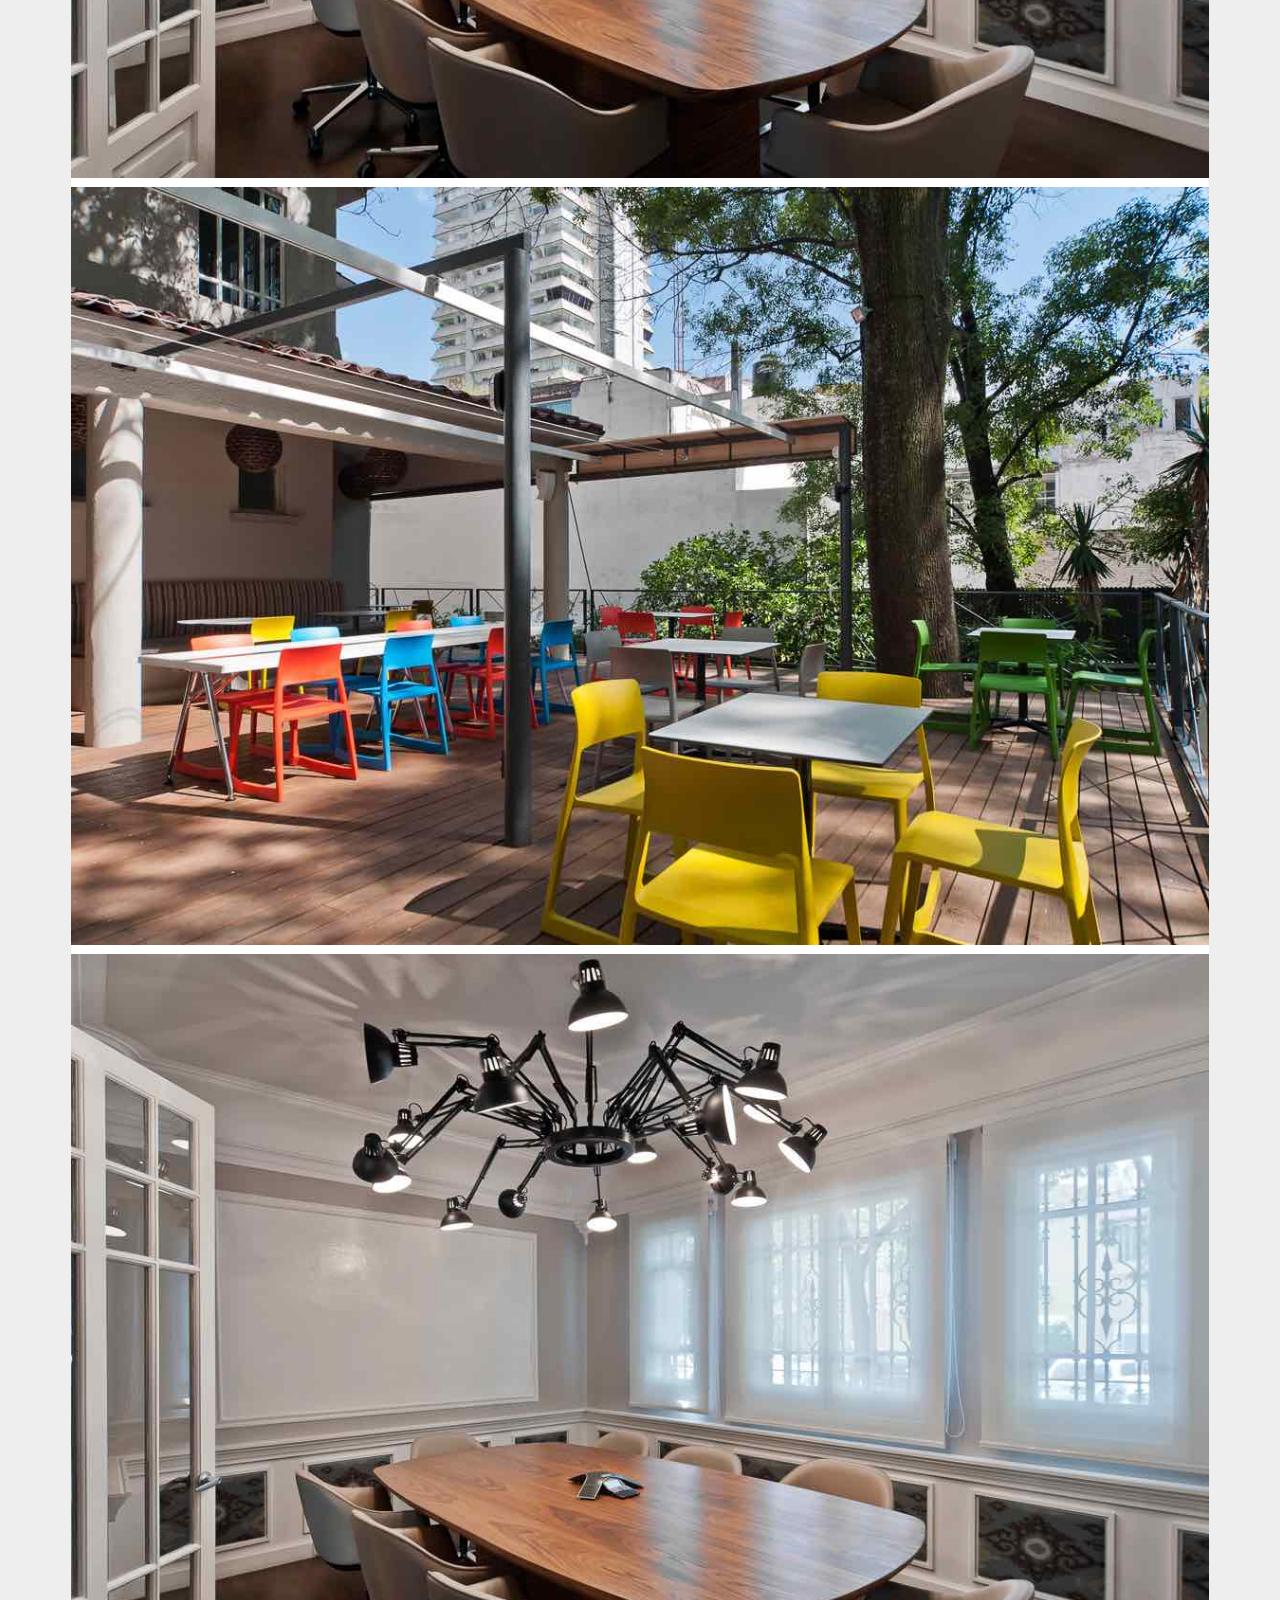
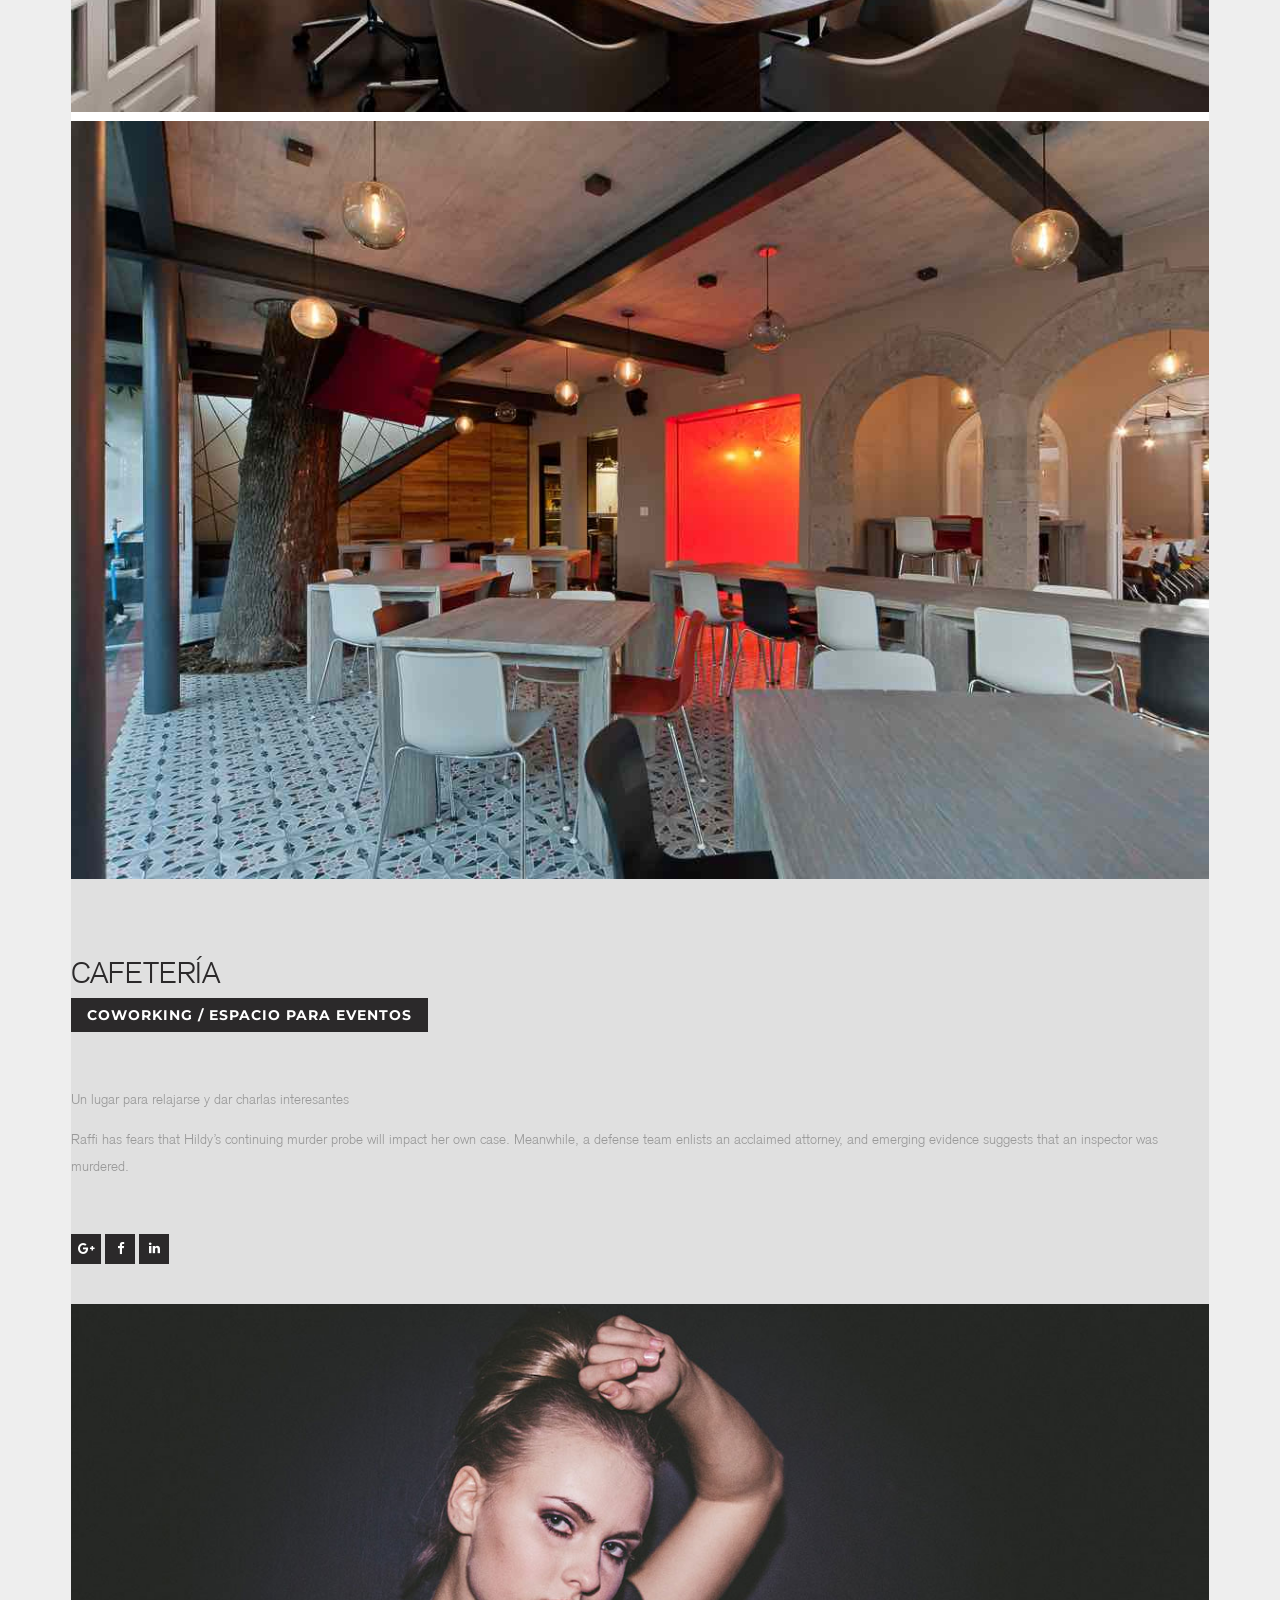
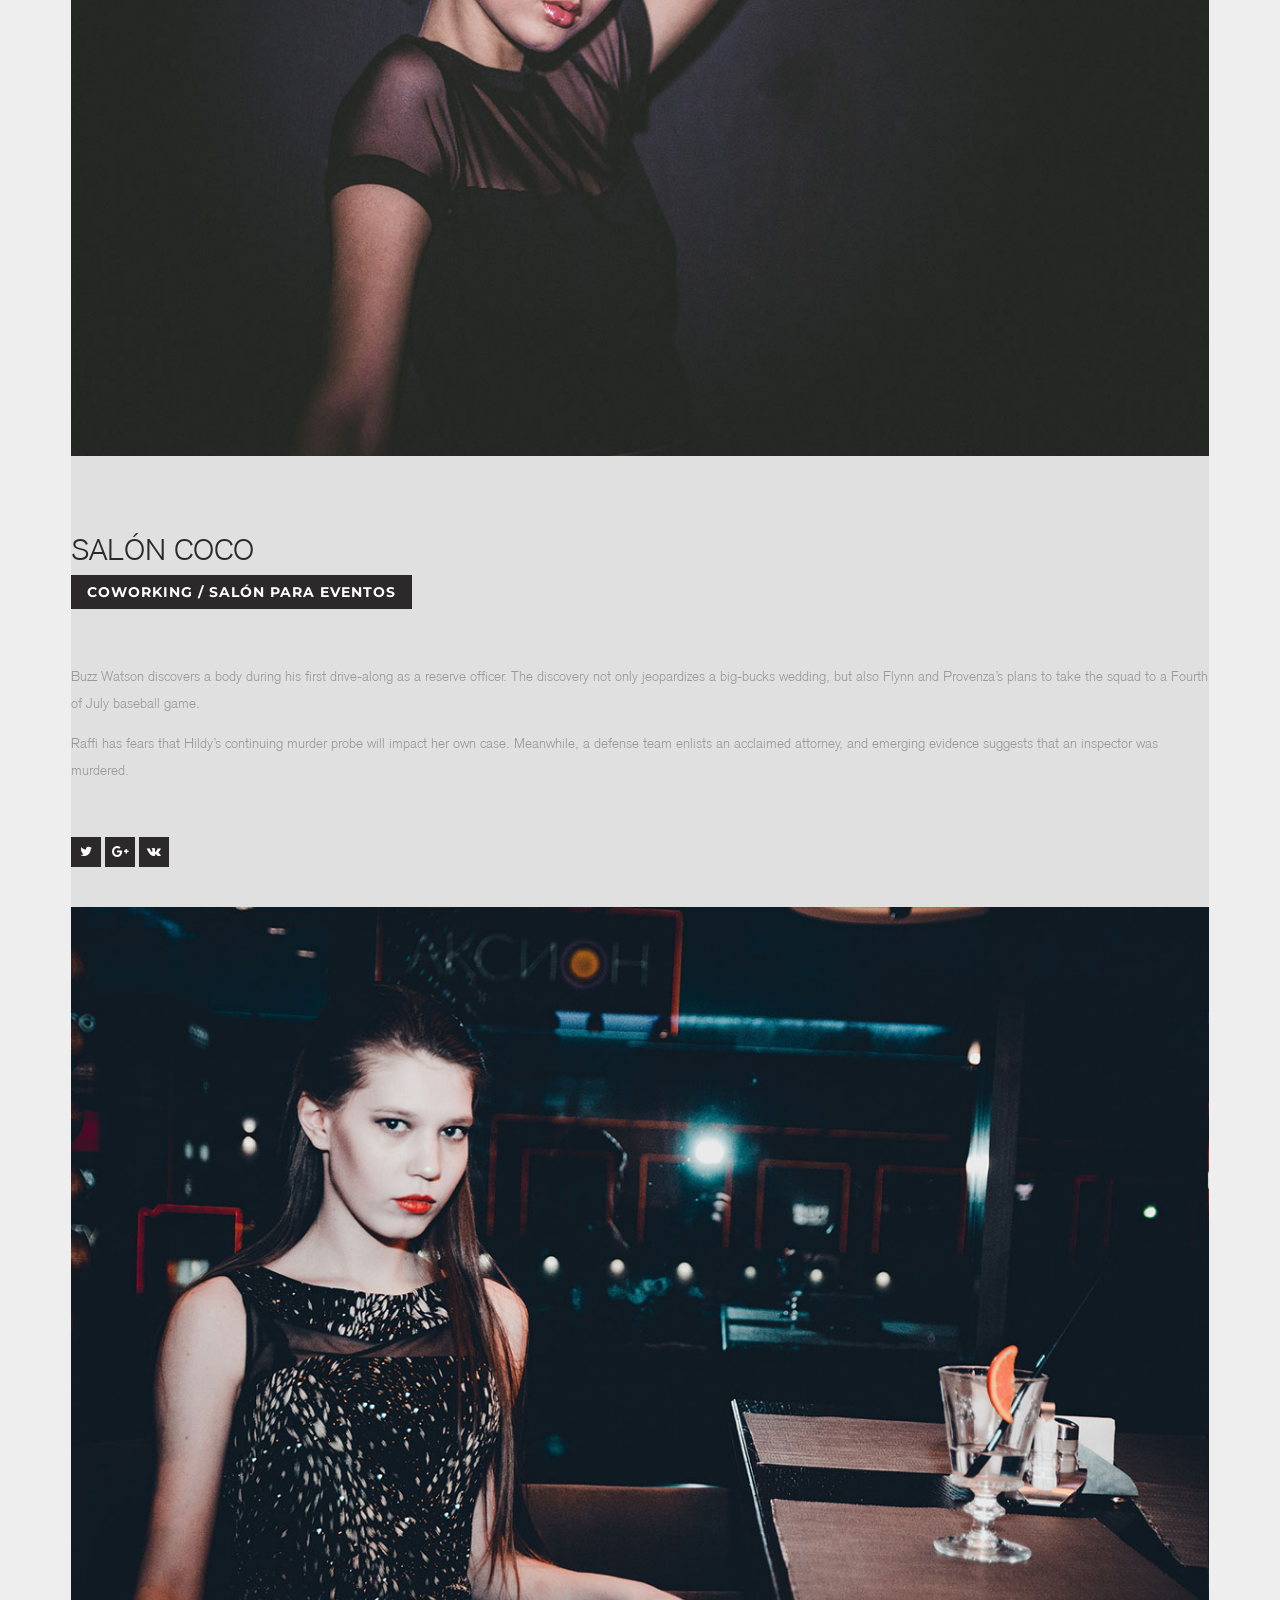
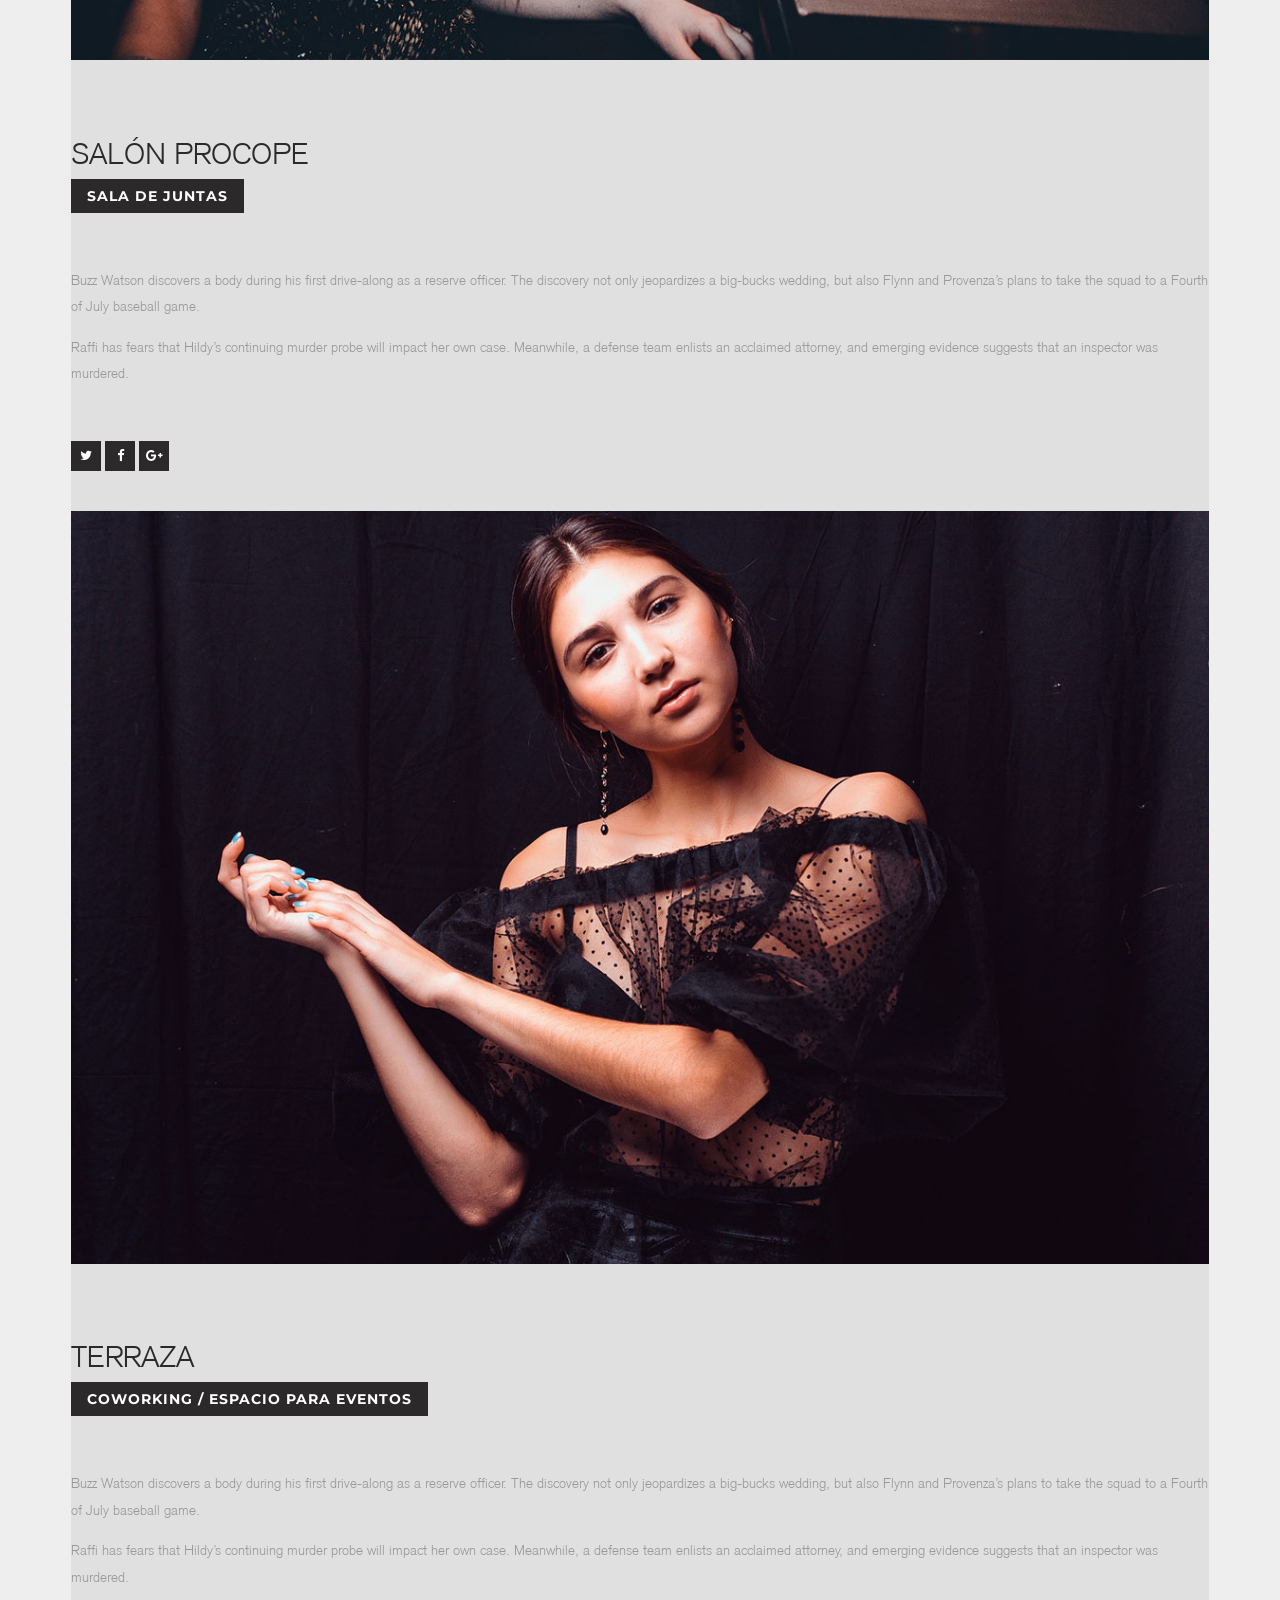
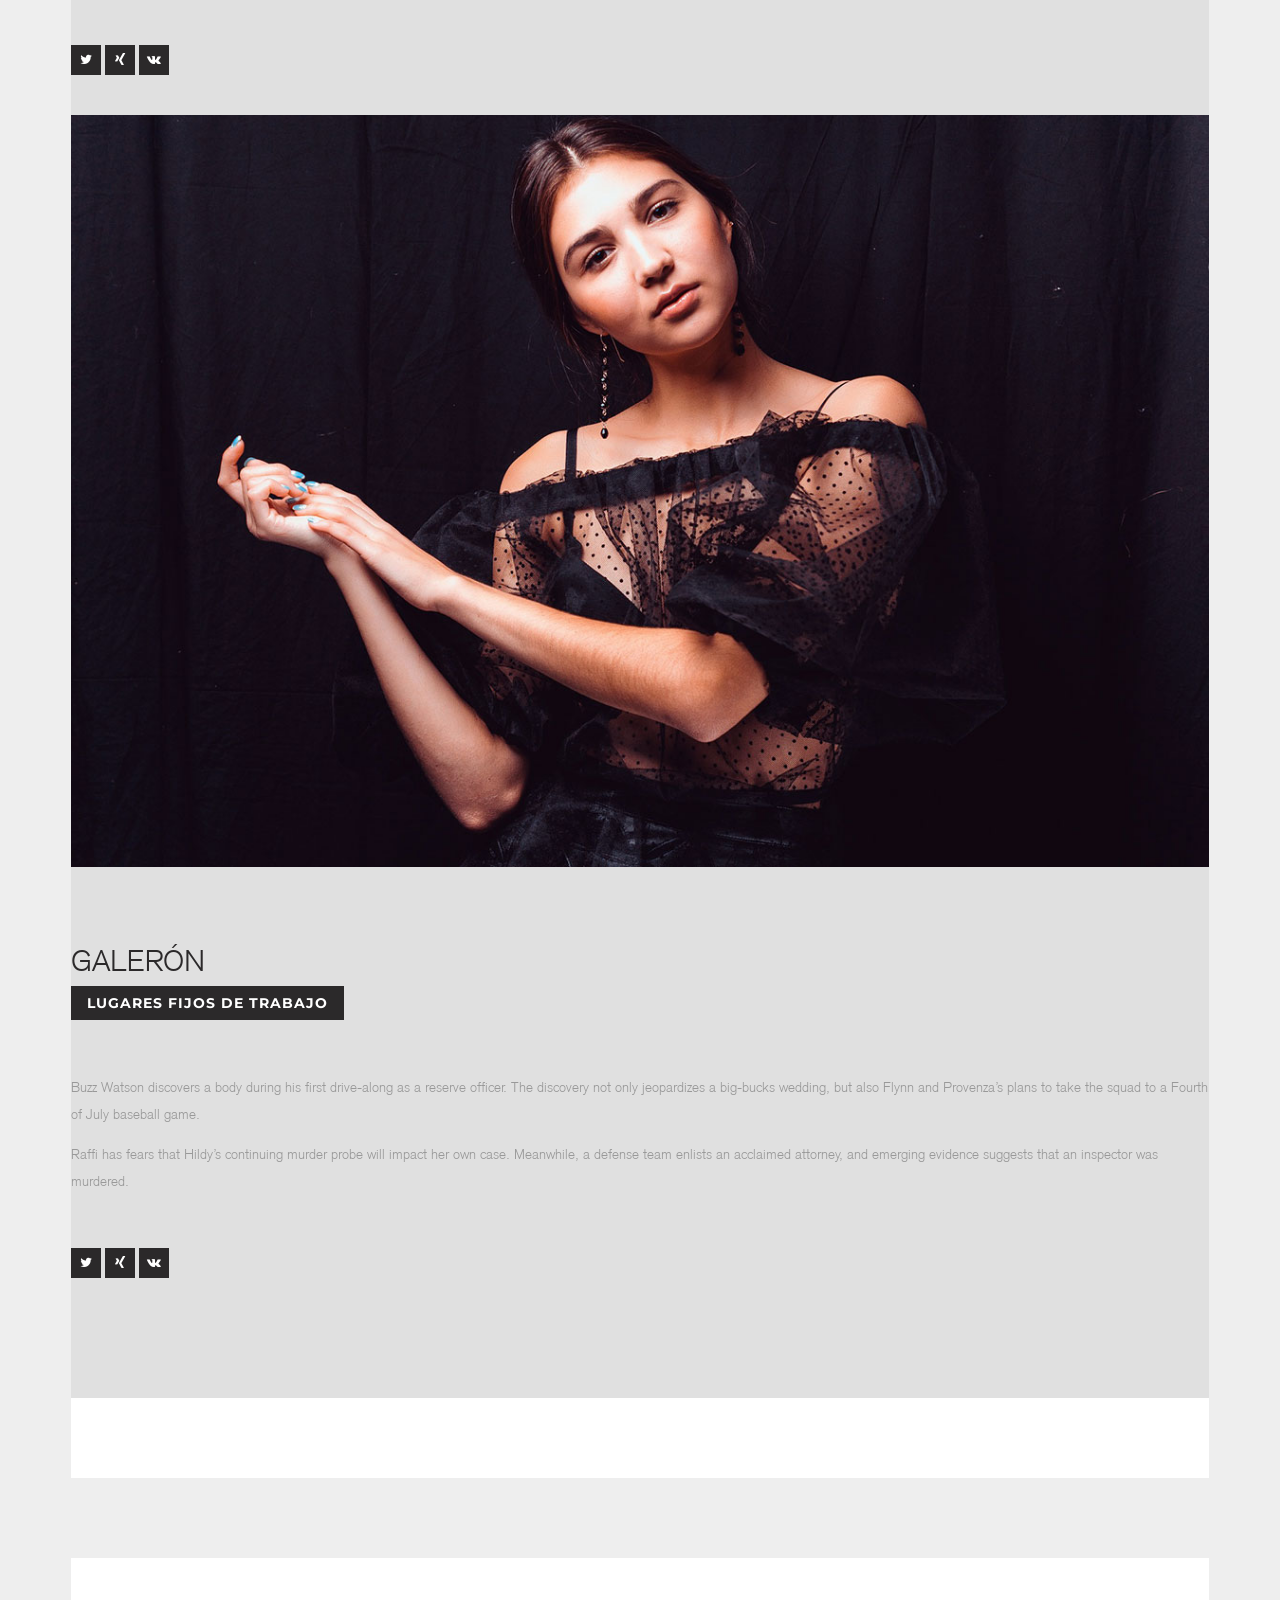
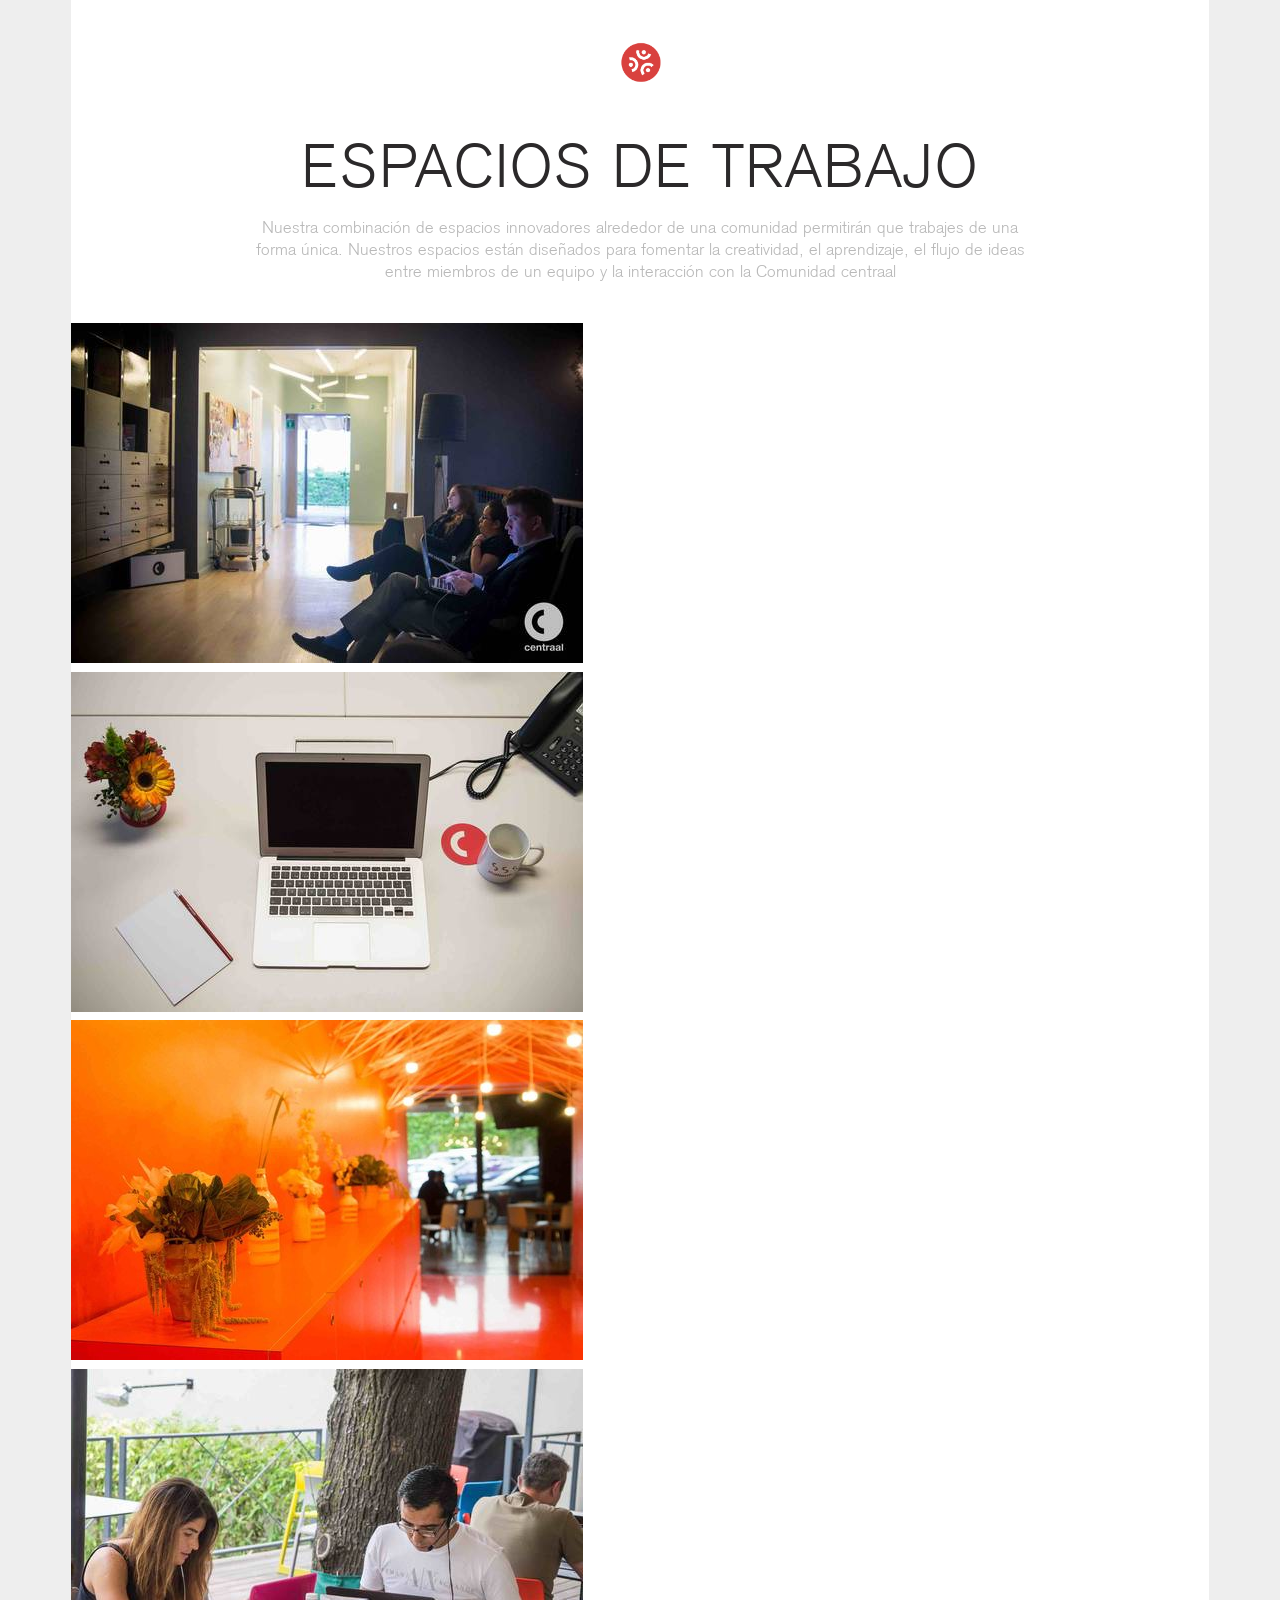
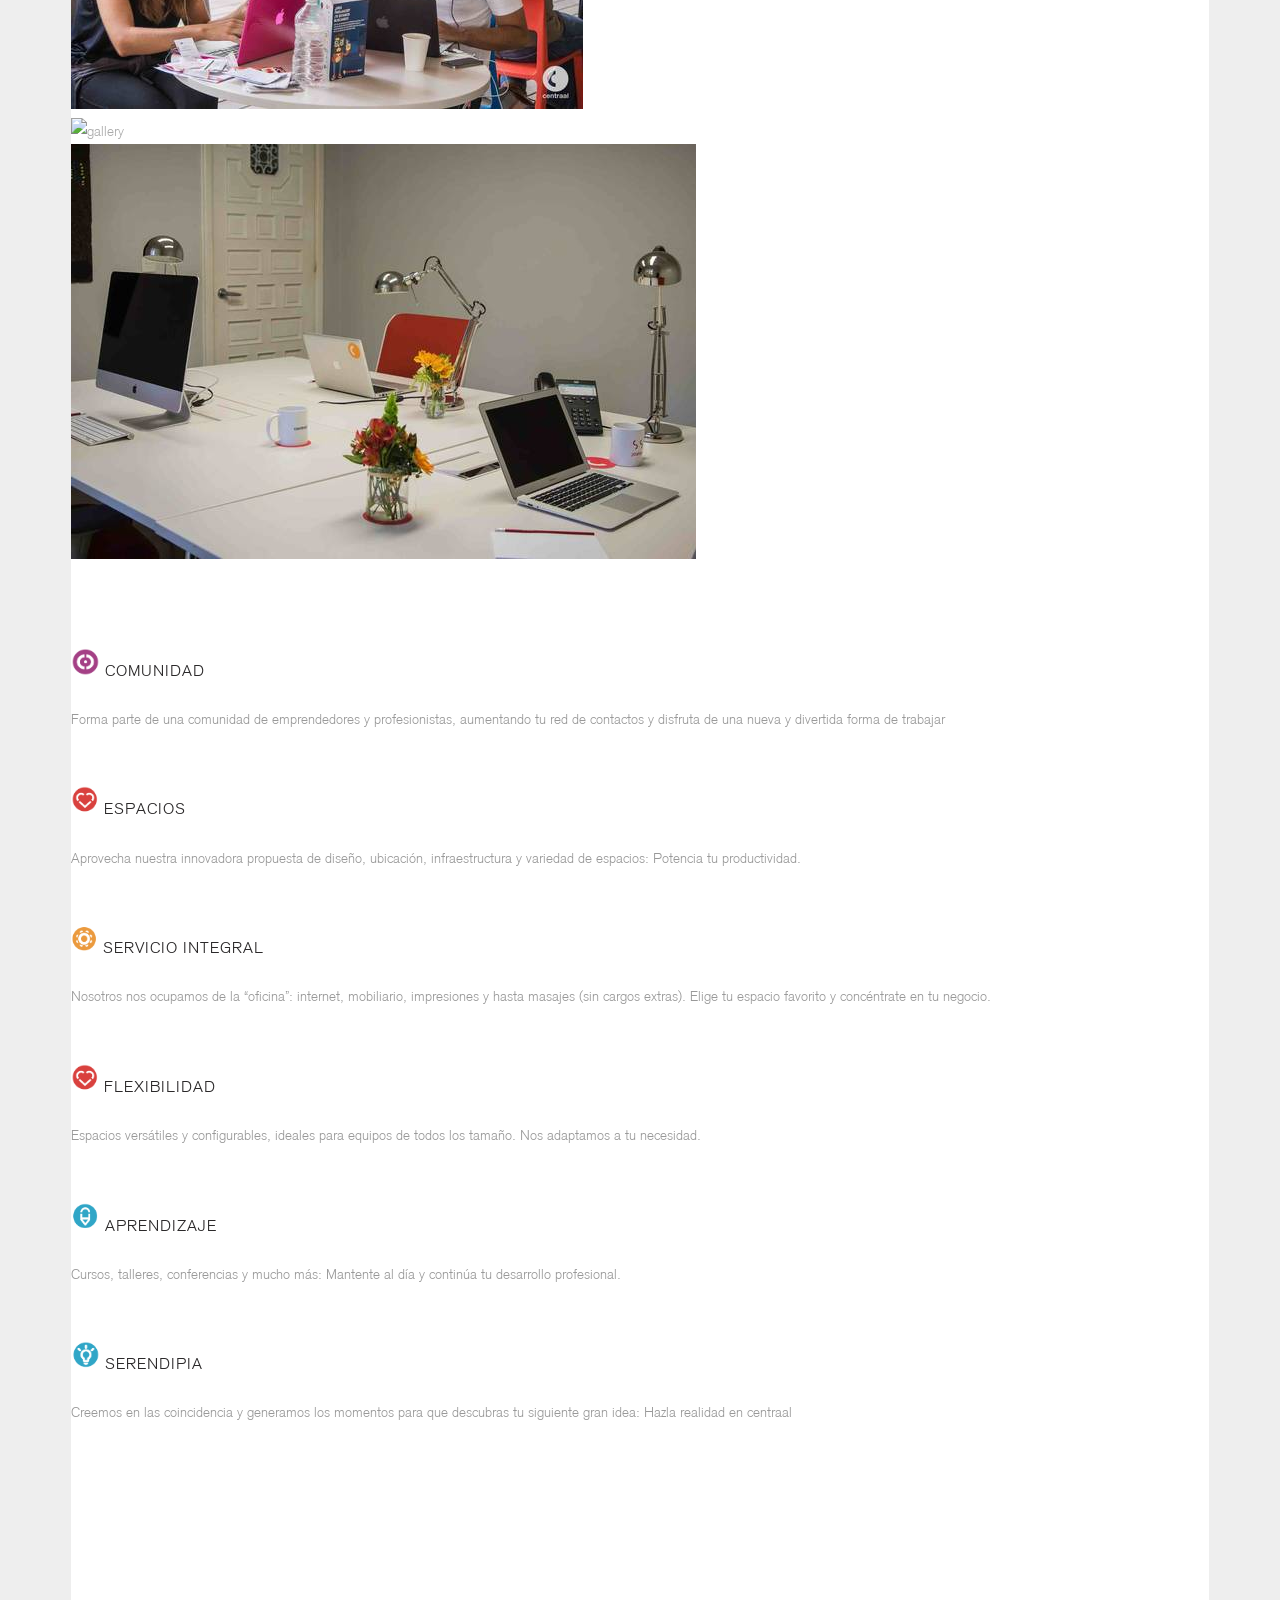
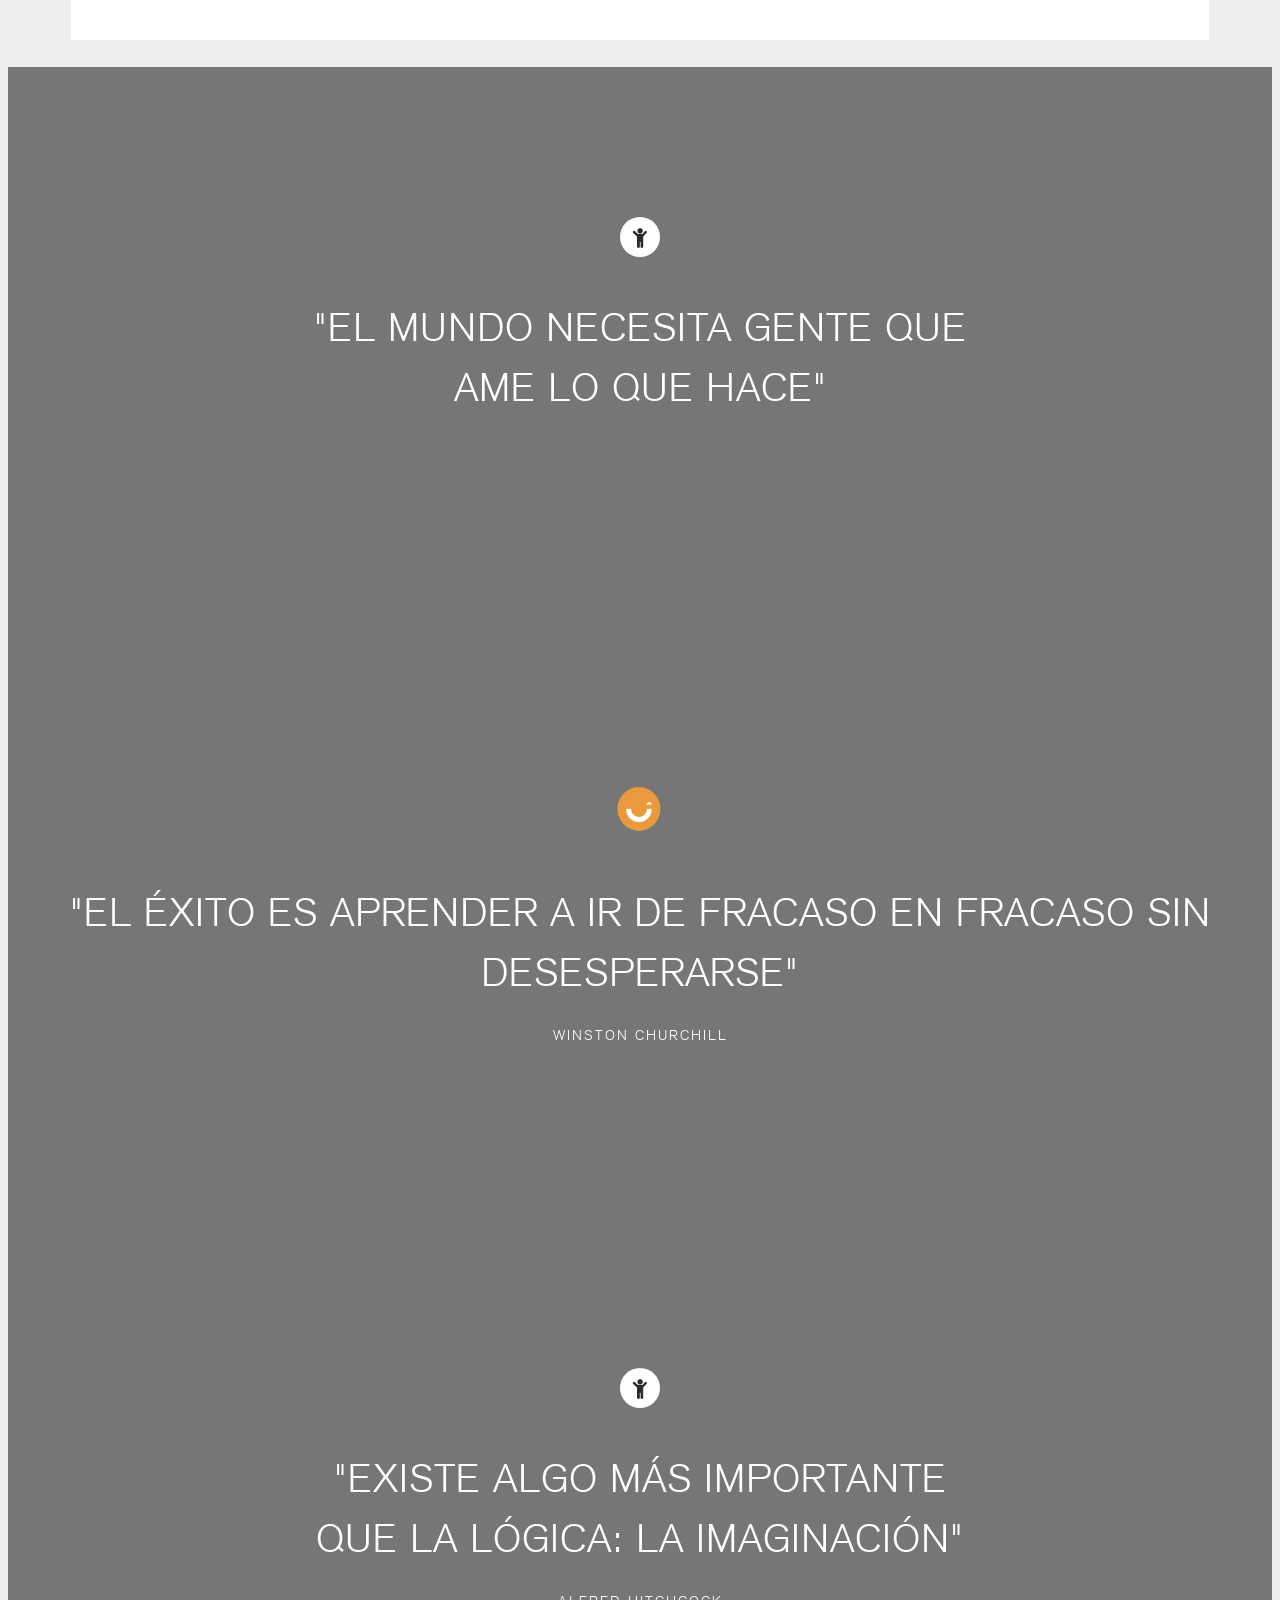
==== commit 14cd6966: "j" ====
--- a/index.html
+++ b/index.html
@@ -416,7 +416,7 @@
 				</div><!--/.gal-box-->
 				
 				<div class="gal-box">
-					<a href="images-d/rsz-centraal2doAnivc.jpg" data-rel="prettyPhoto">
+					<a href="images-d/rsz-centraal2doanivc.jpg" data-rel="prettyPhoto">
 						<div class="hovers">
 							<div class="gal-detail">
 								
@@ -433,7 +433,7 @@
 								
 							</div><!--gal-detail-->
 						</div><!--/.hovers-->
-						<img alt="gallery" src="images-d/rsz-Privadosc.jpg">
+						<img alt="gallery" src="images-d/rsz-privadosc.jpg">
 					</a>
 				</div><!--/.gal-box-->
 				
@@ -1049,8 +1049,9 @@
 													 <label for="message" id="messageLb"><span class="error">*Mensaje requerido</span></label>
 													 </p>
 													 <div class="clearfix"></div>
+													 <input type="hidden" name="_next" value="http://apple.com">
 													 <input type="submit" value="Enviar" class="contact-btn">
-													 <input type="hidden" name="_next" value="http://apple.com"/>
+													 
 													
 												 </form>
 											 </div><!--MainContent-->
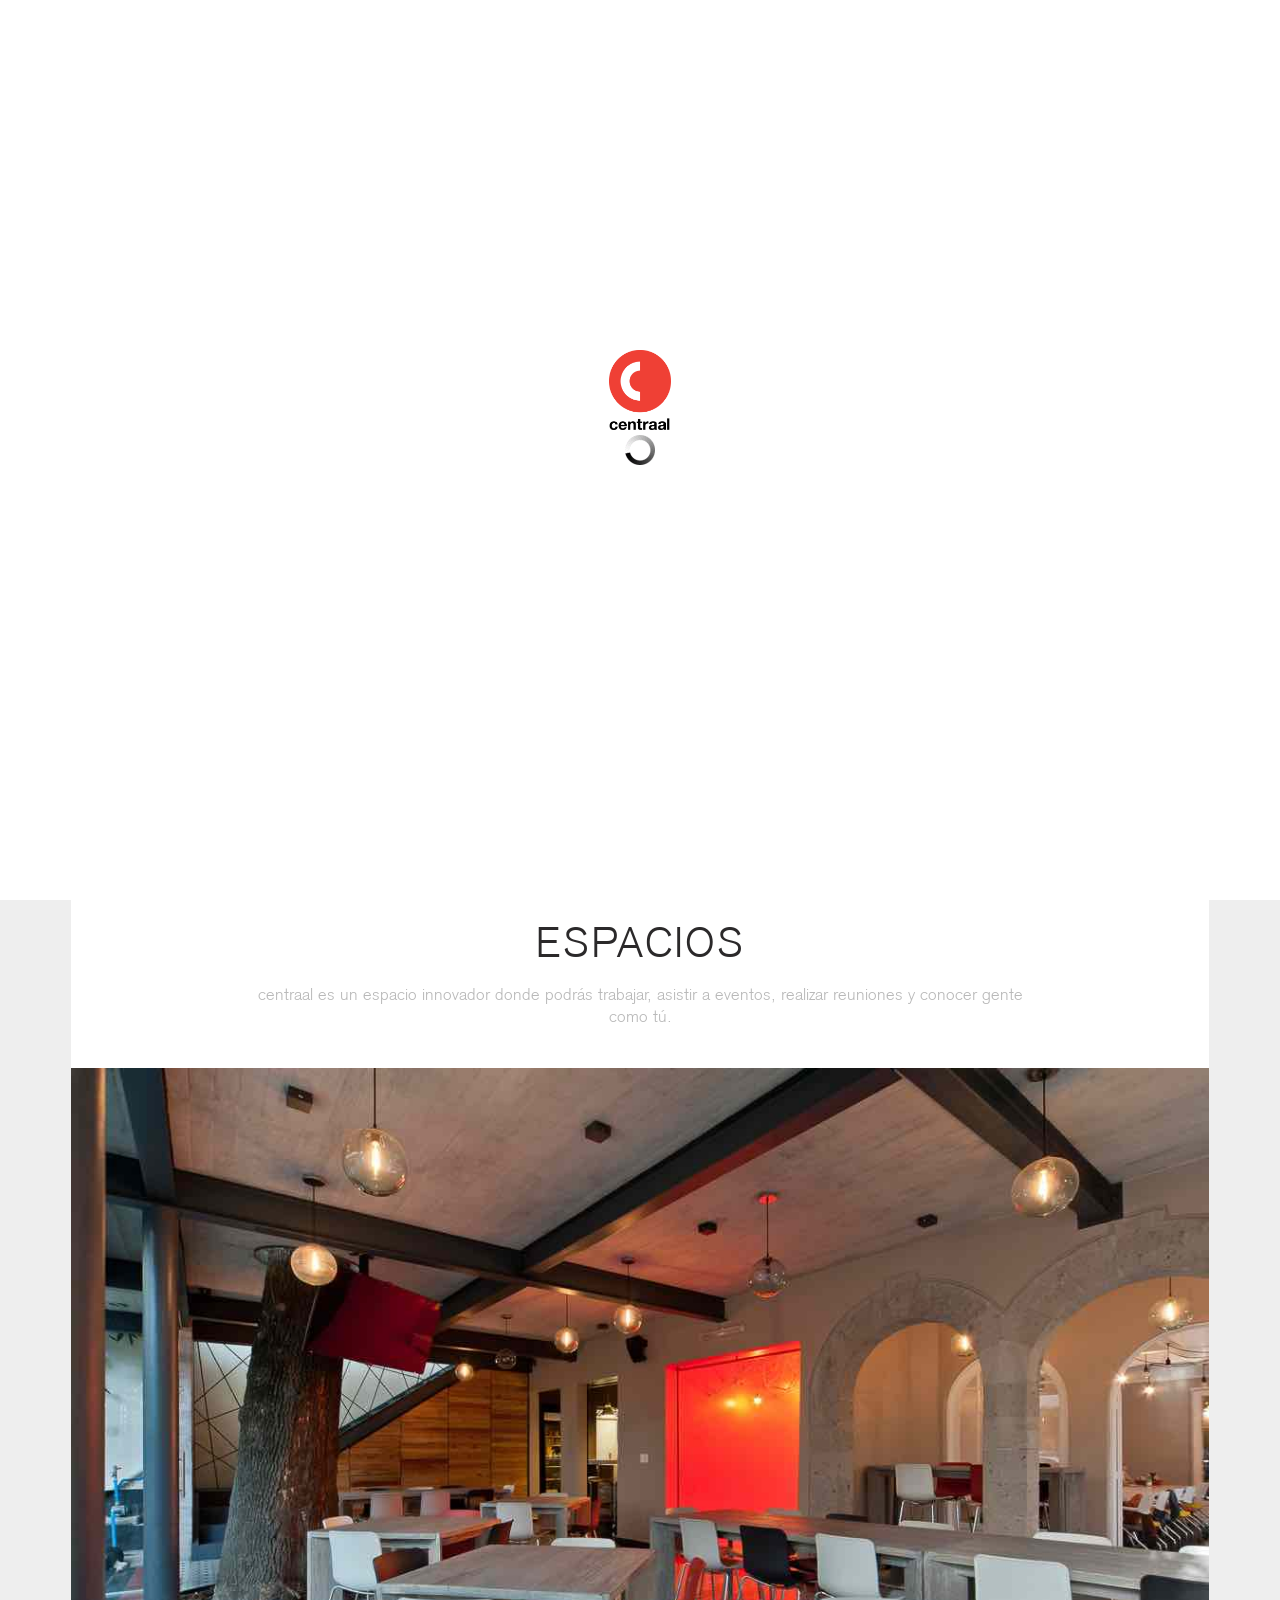
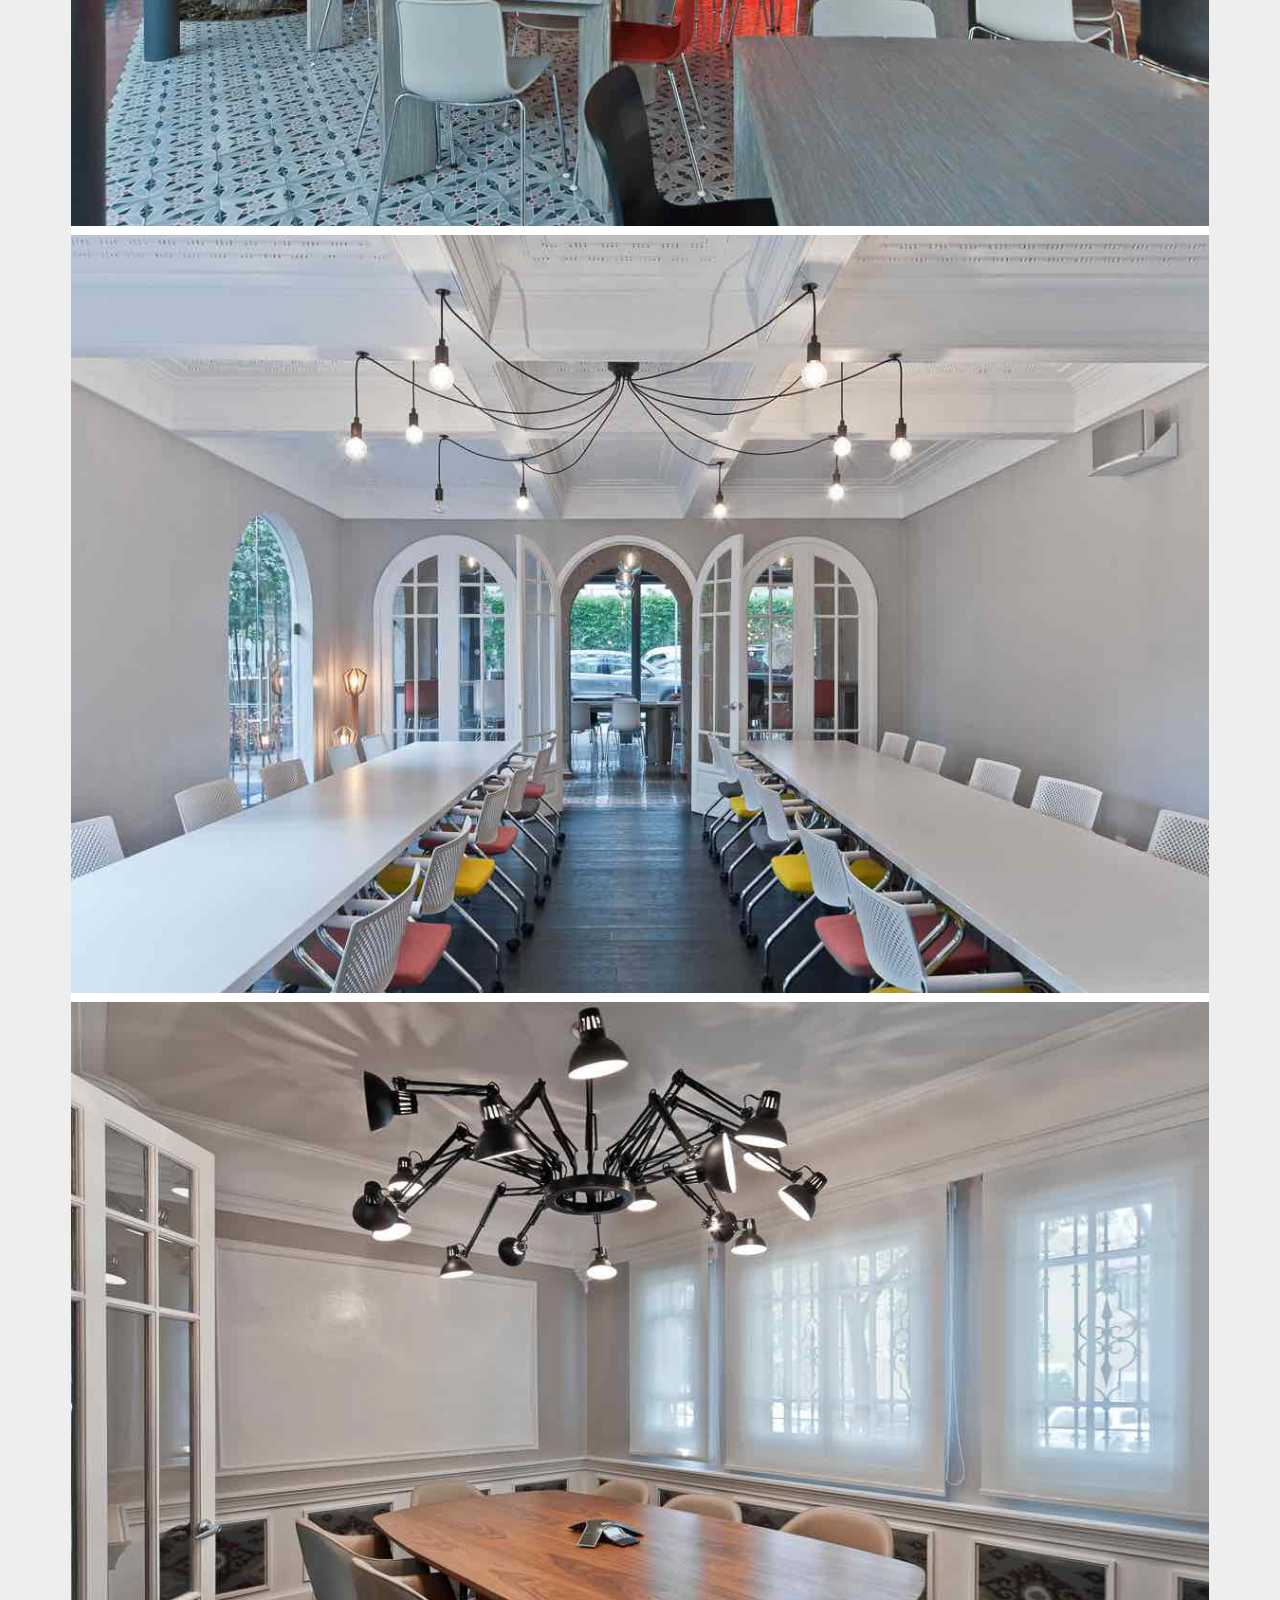
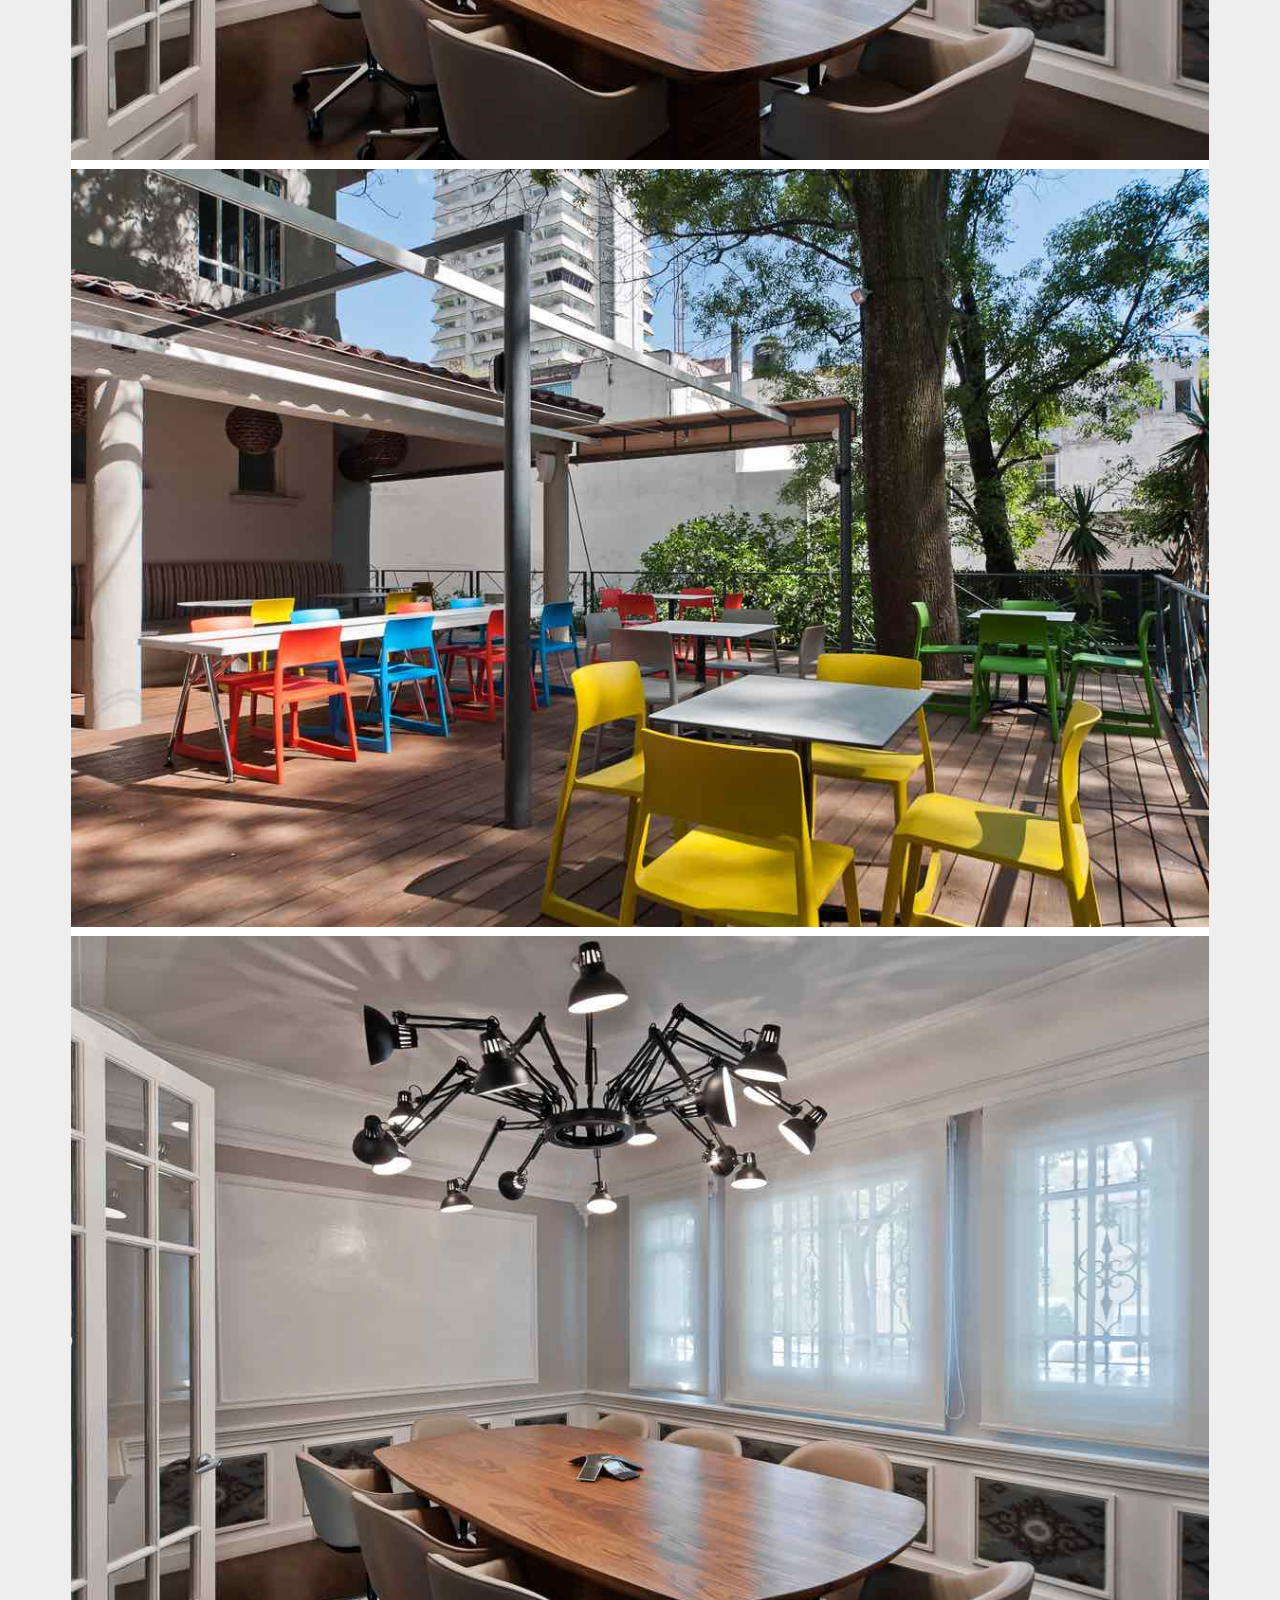
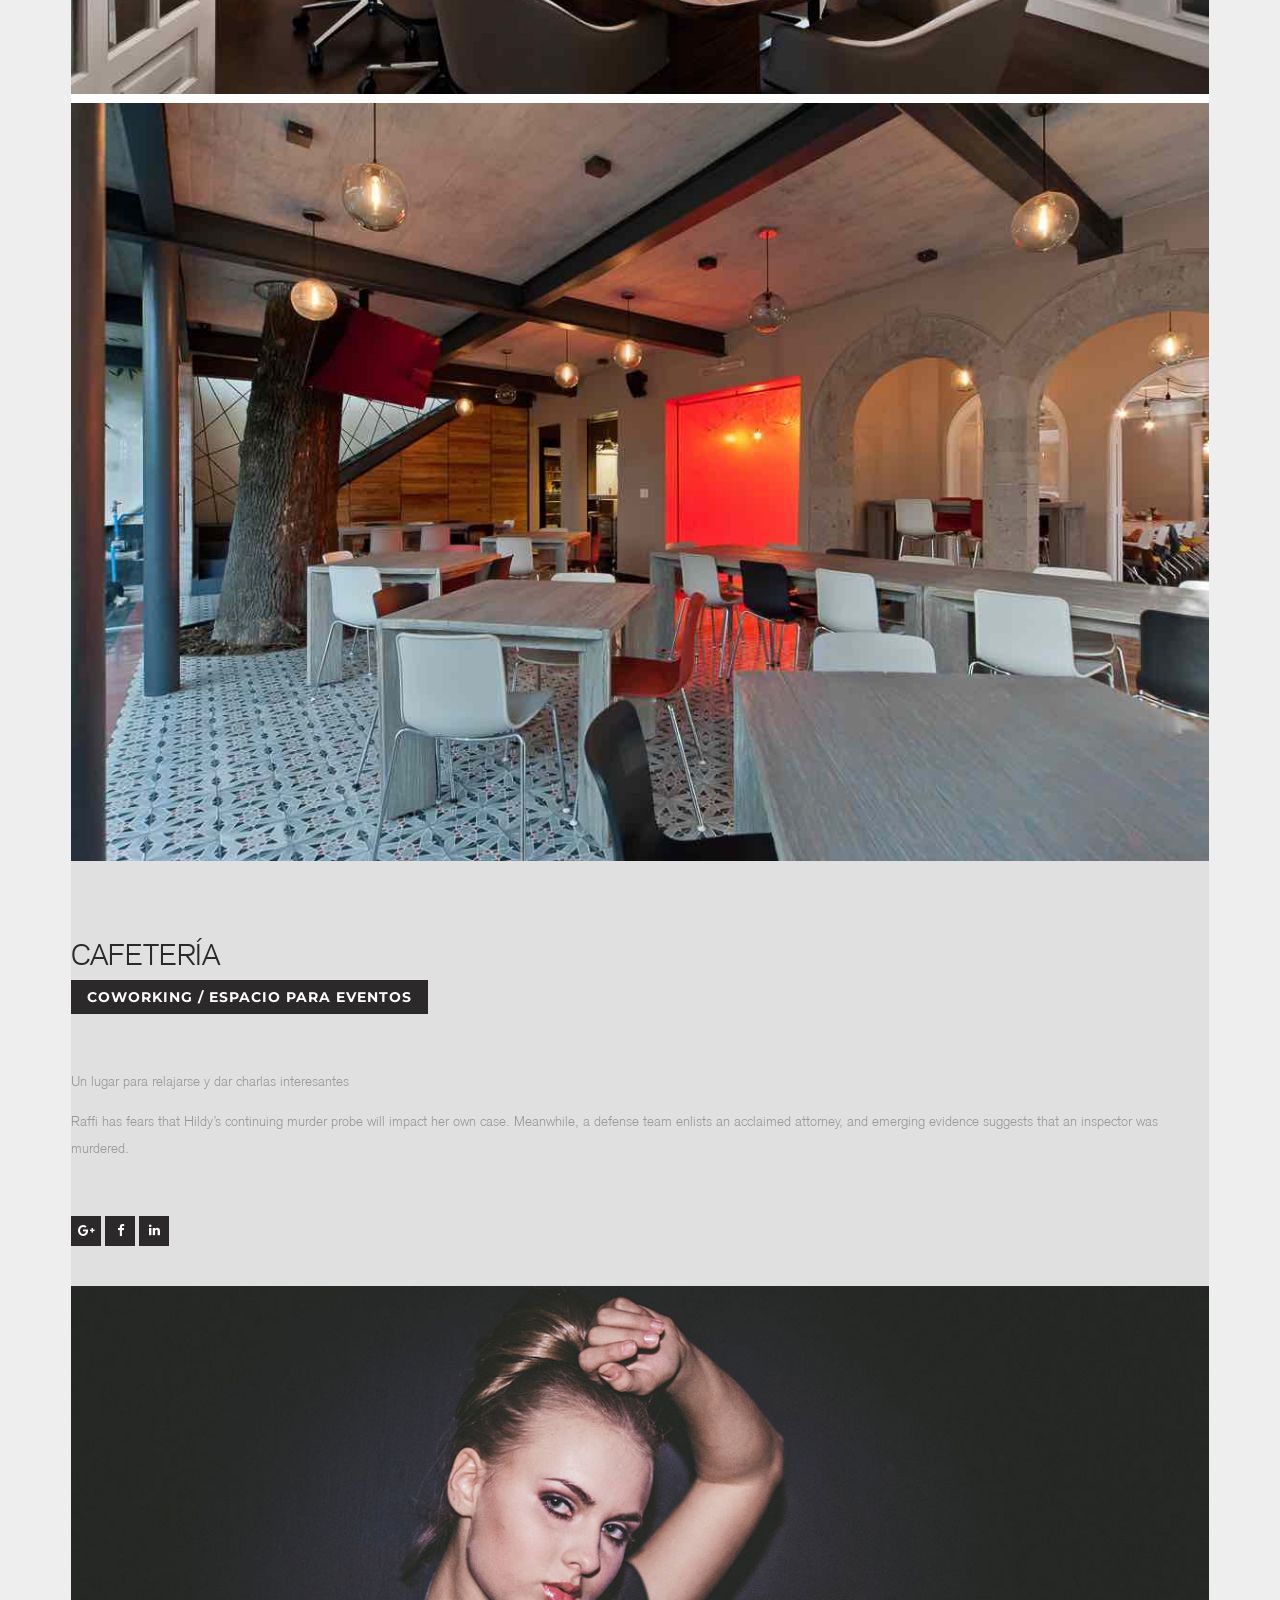
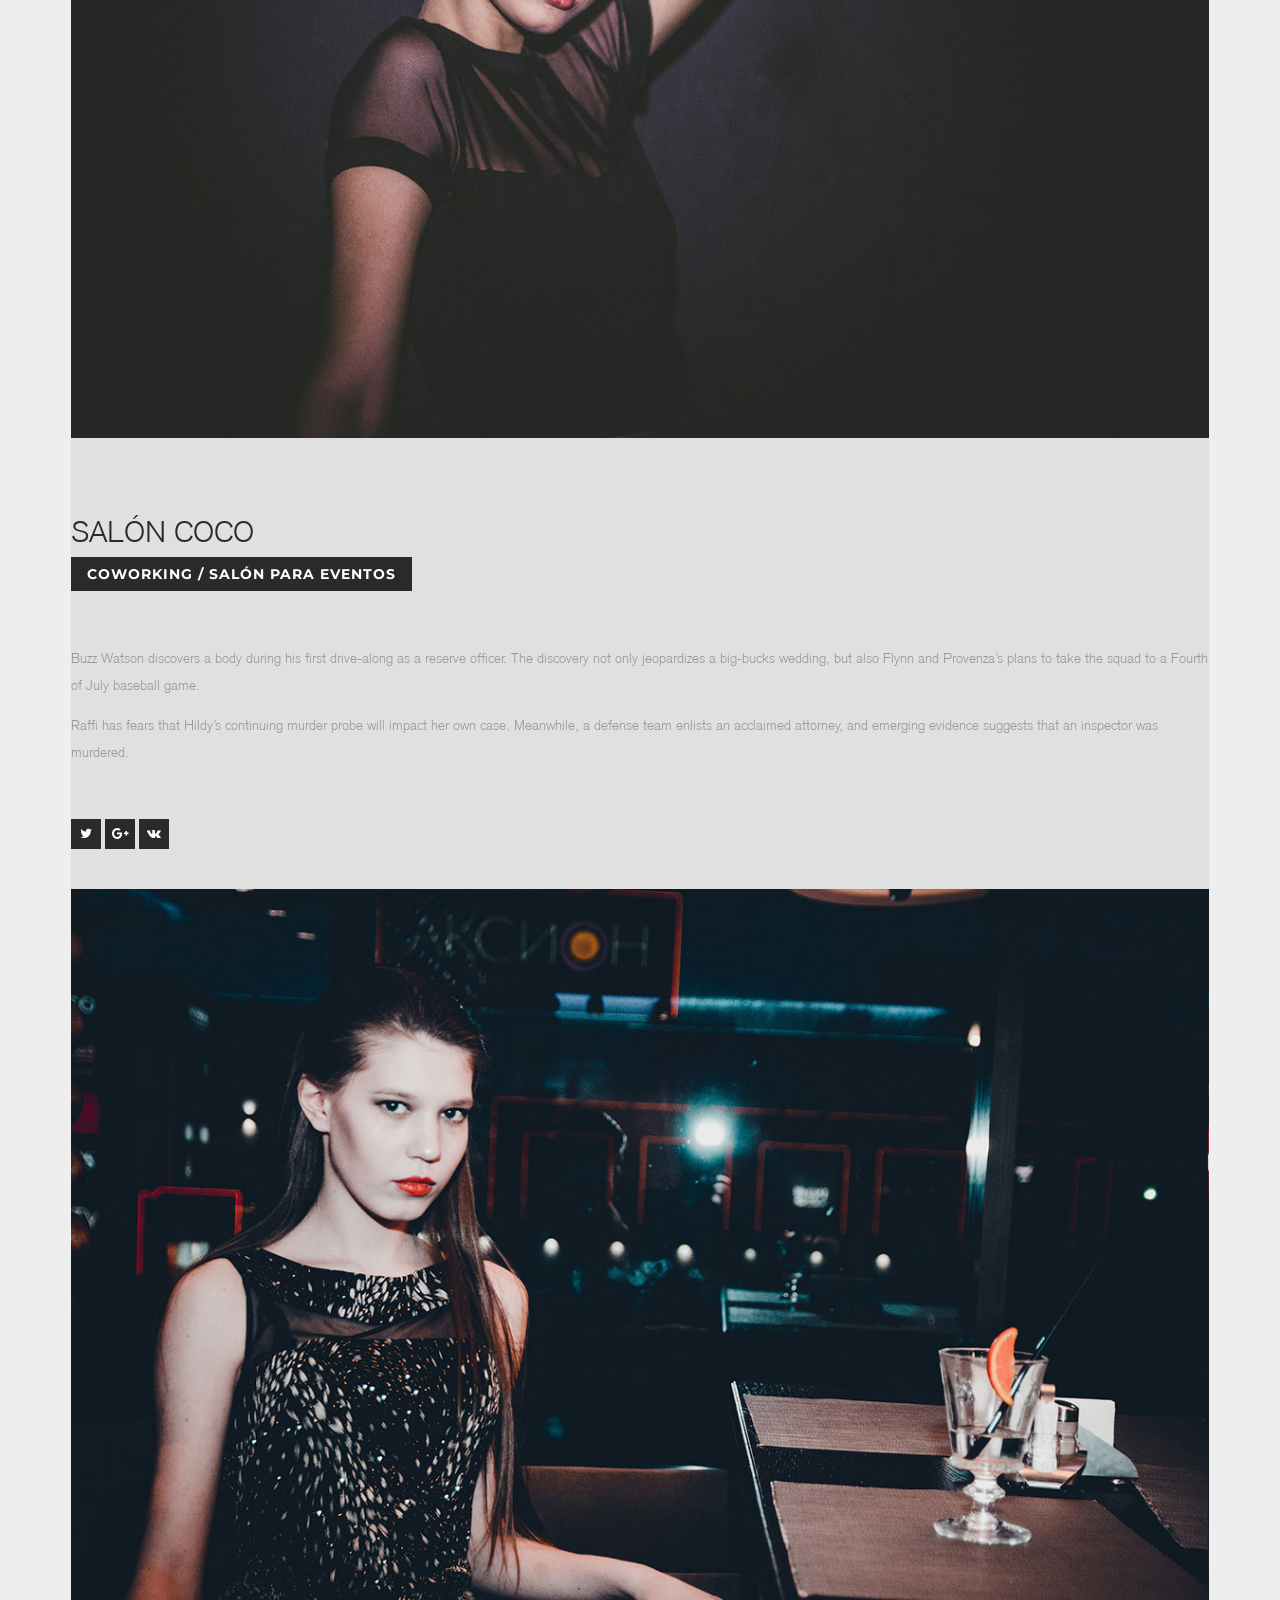
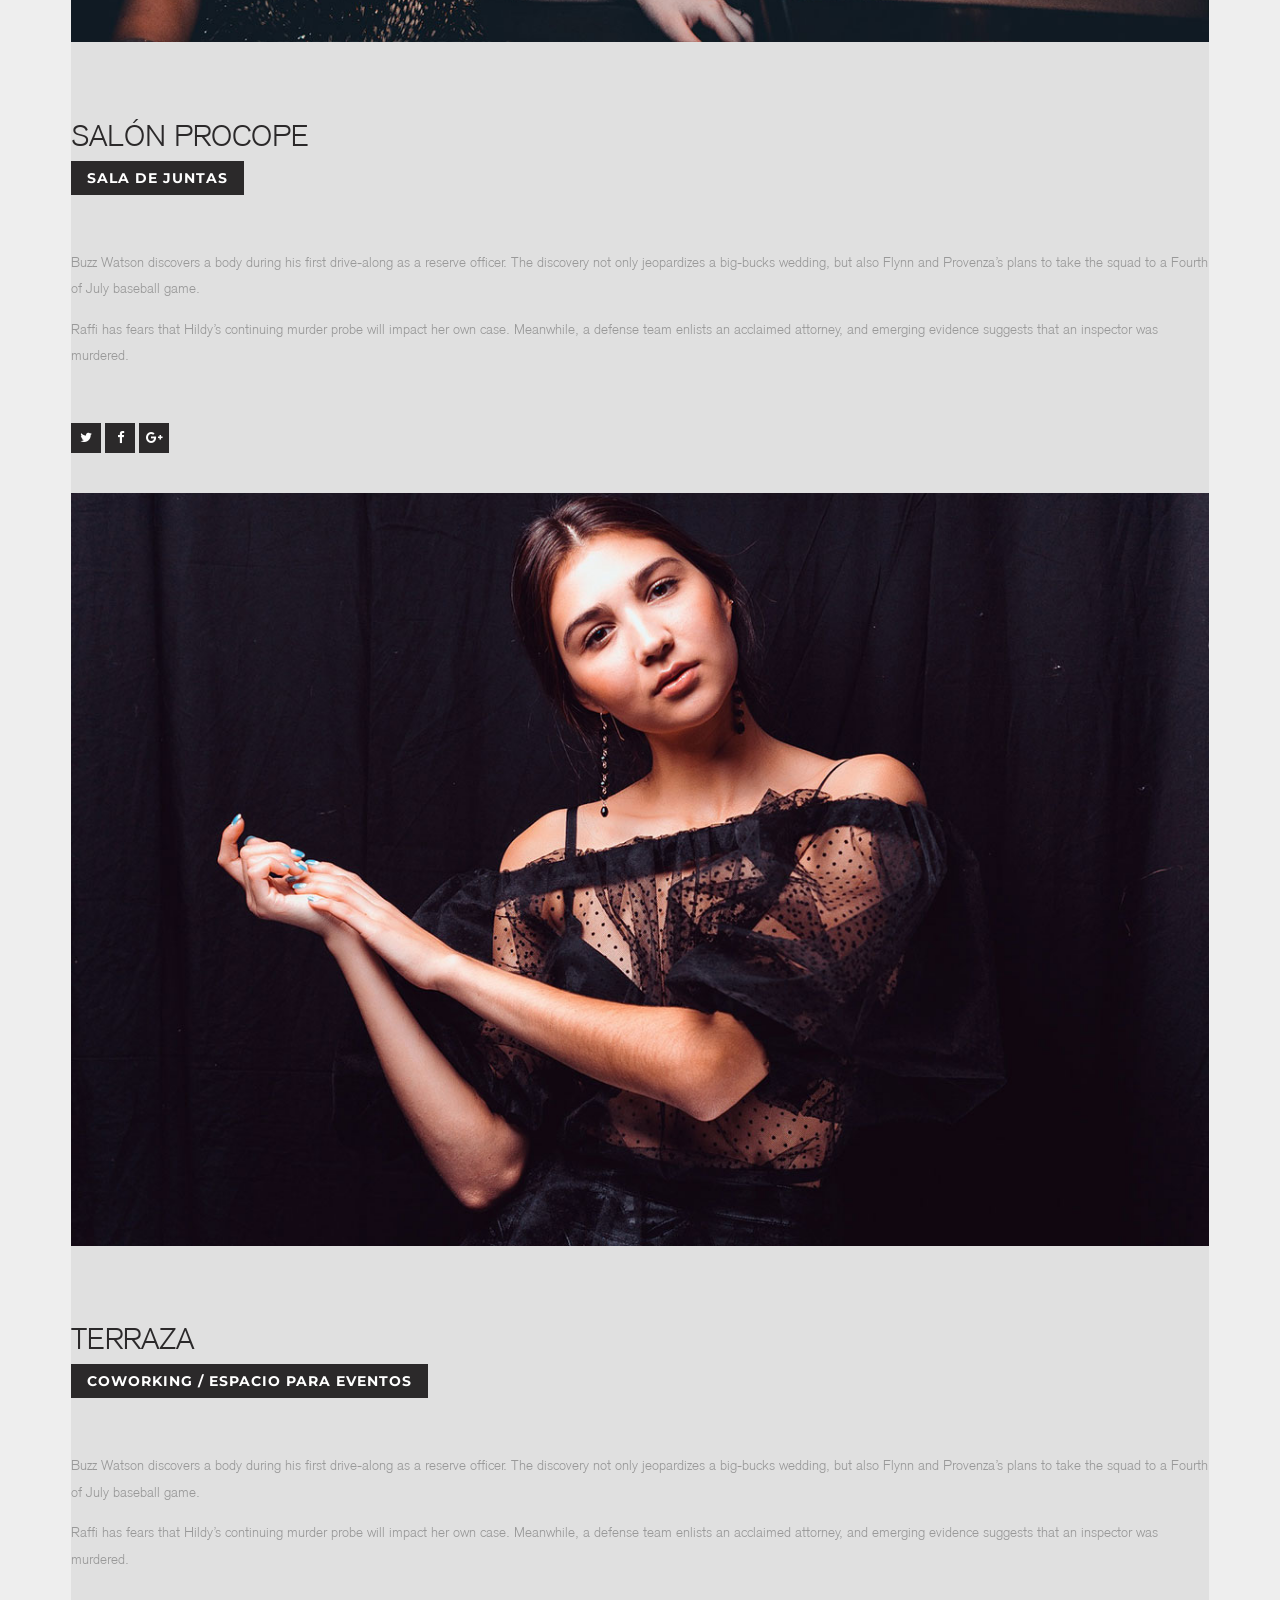
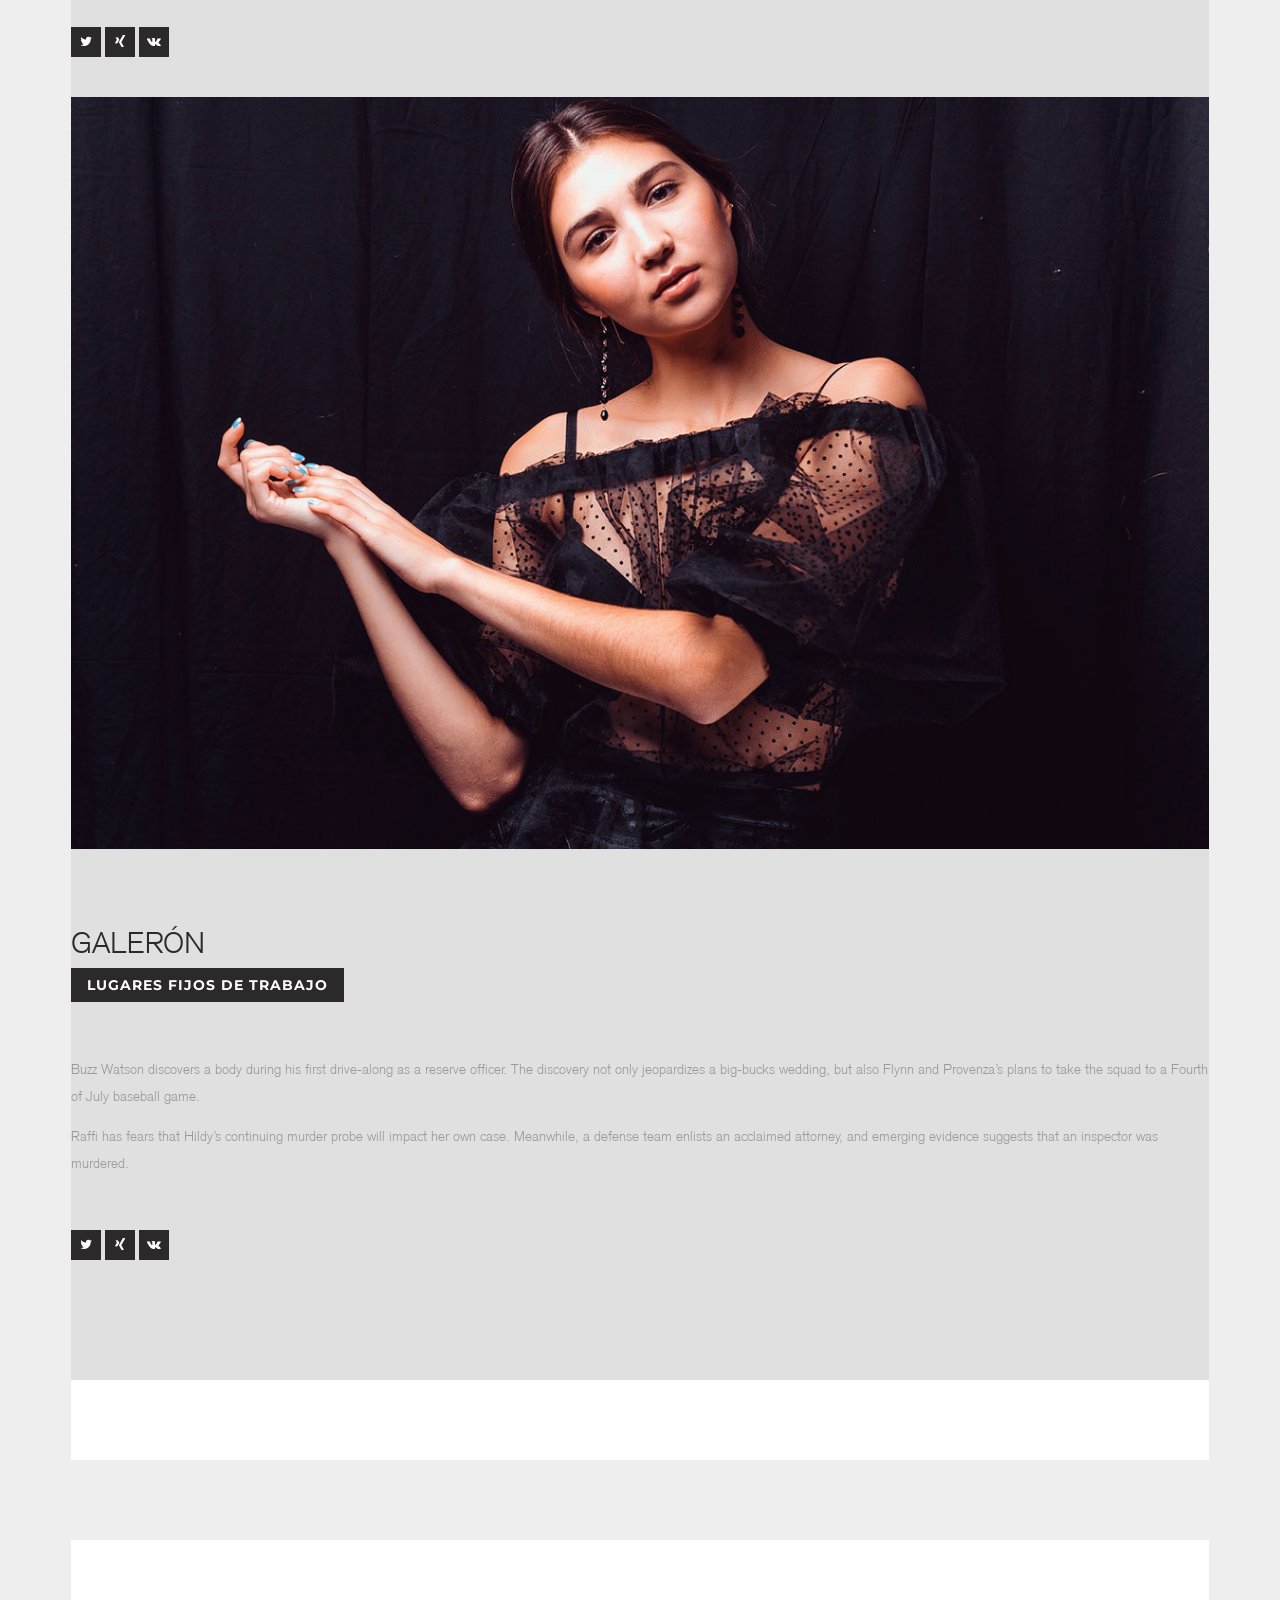
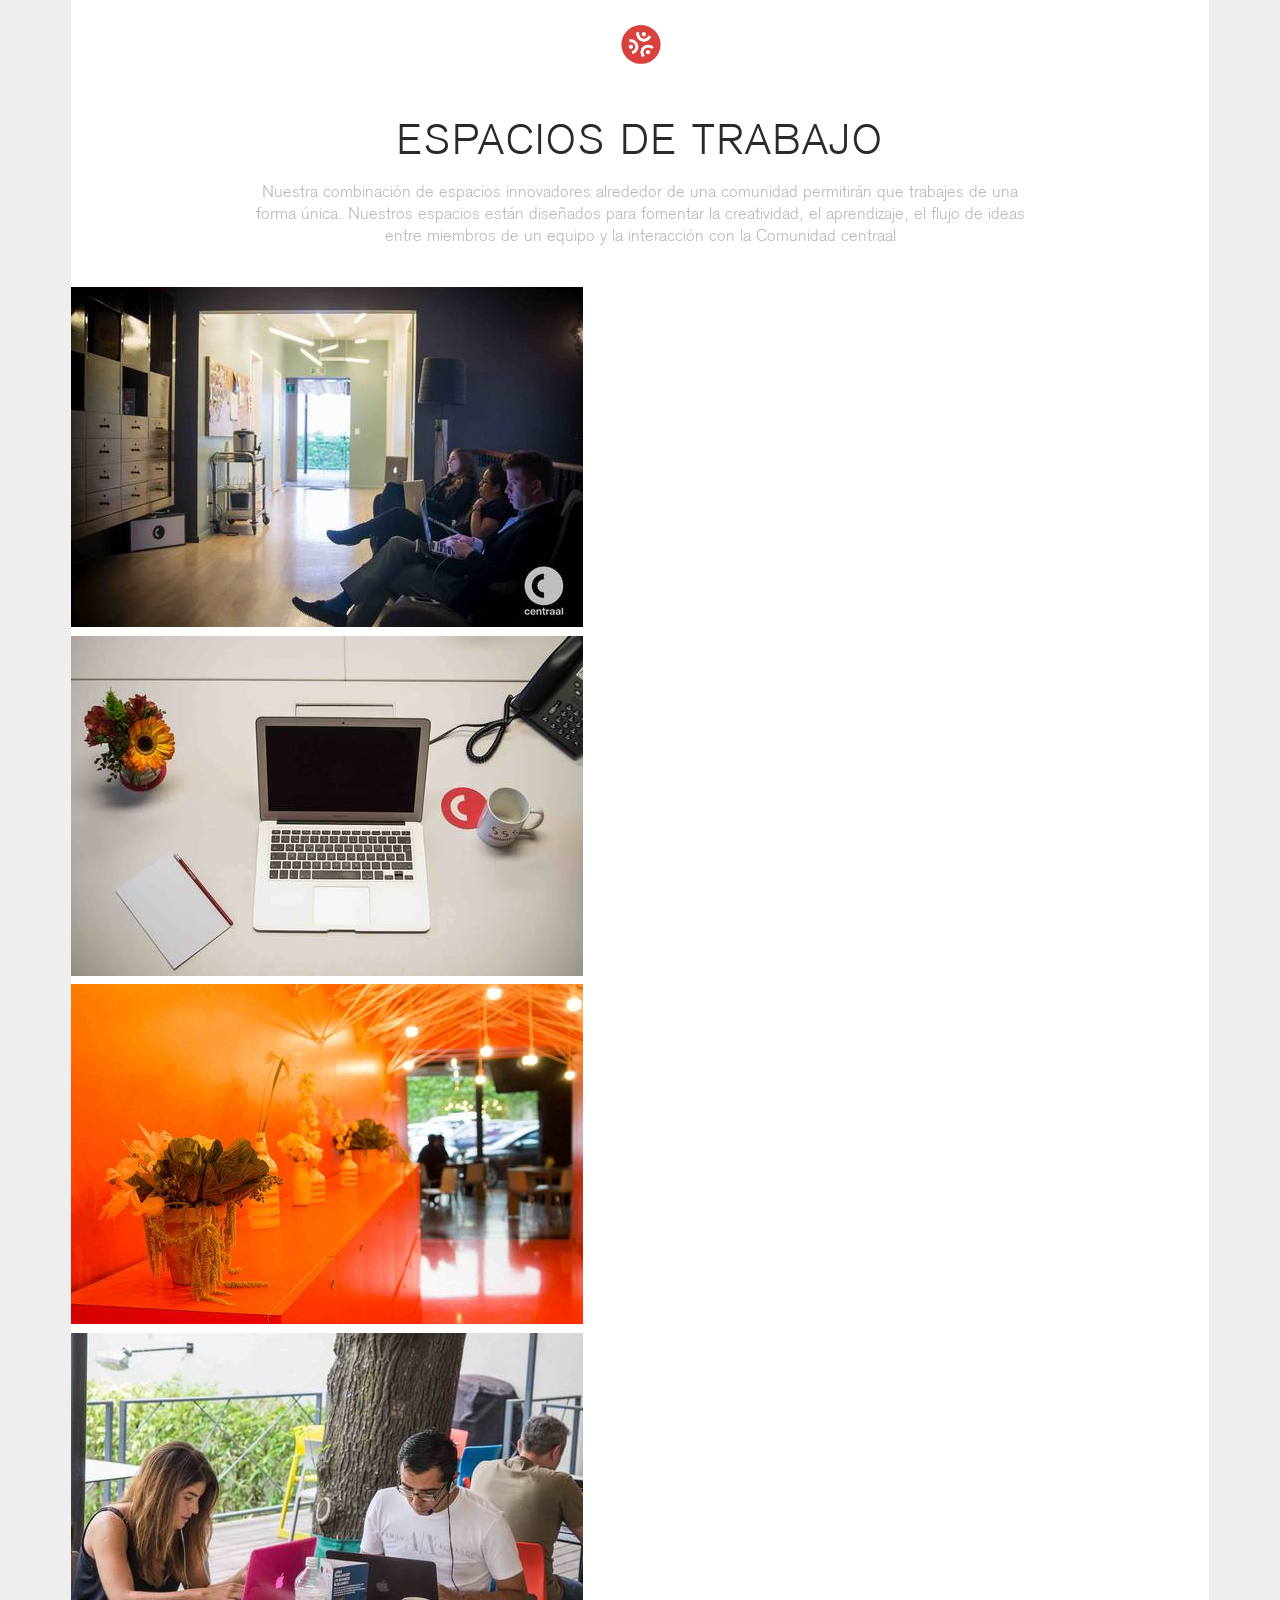
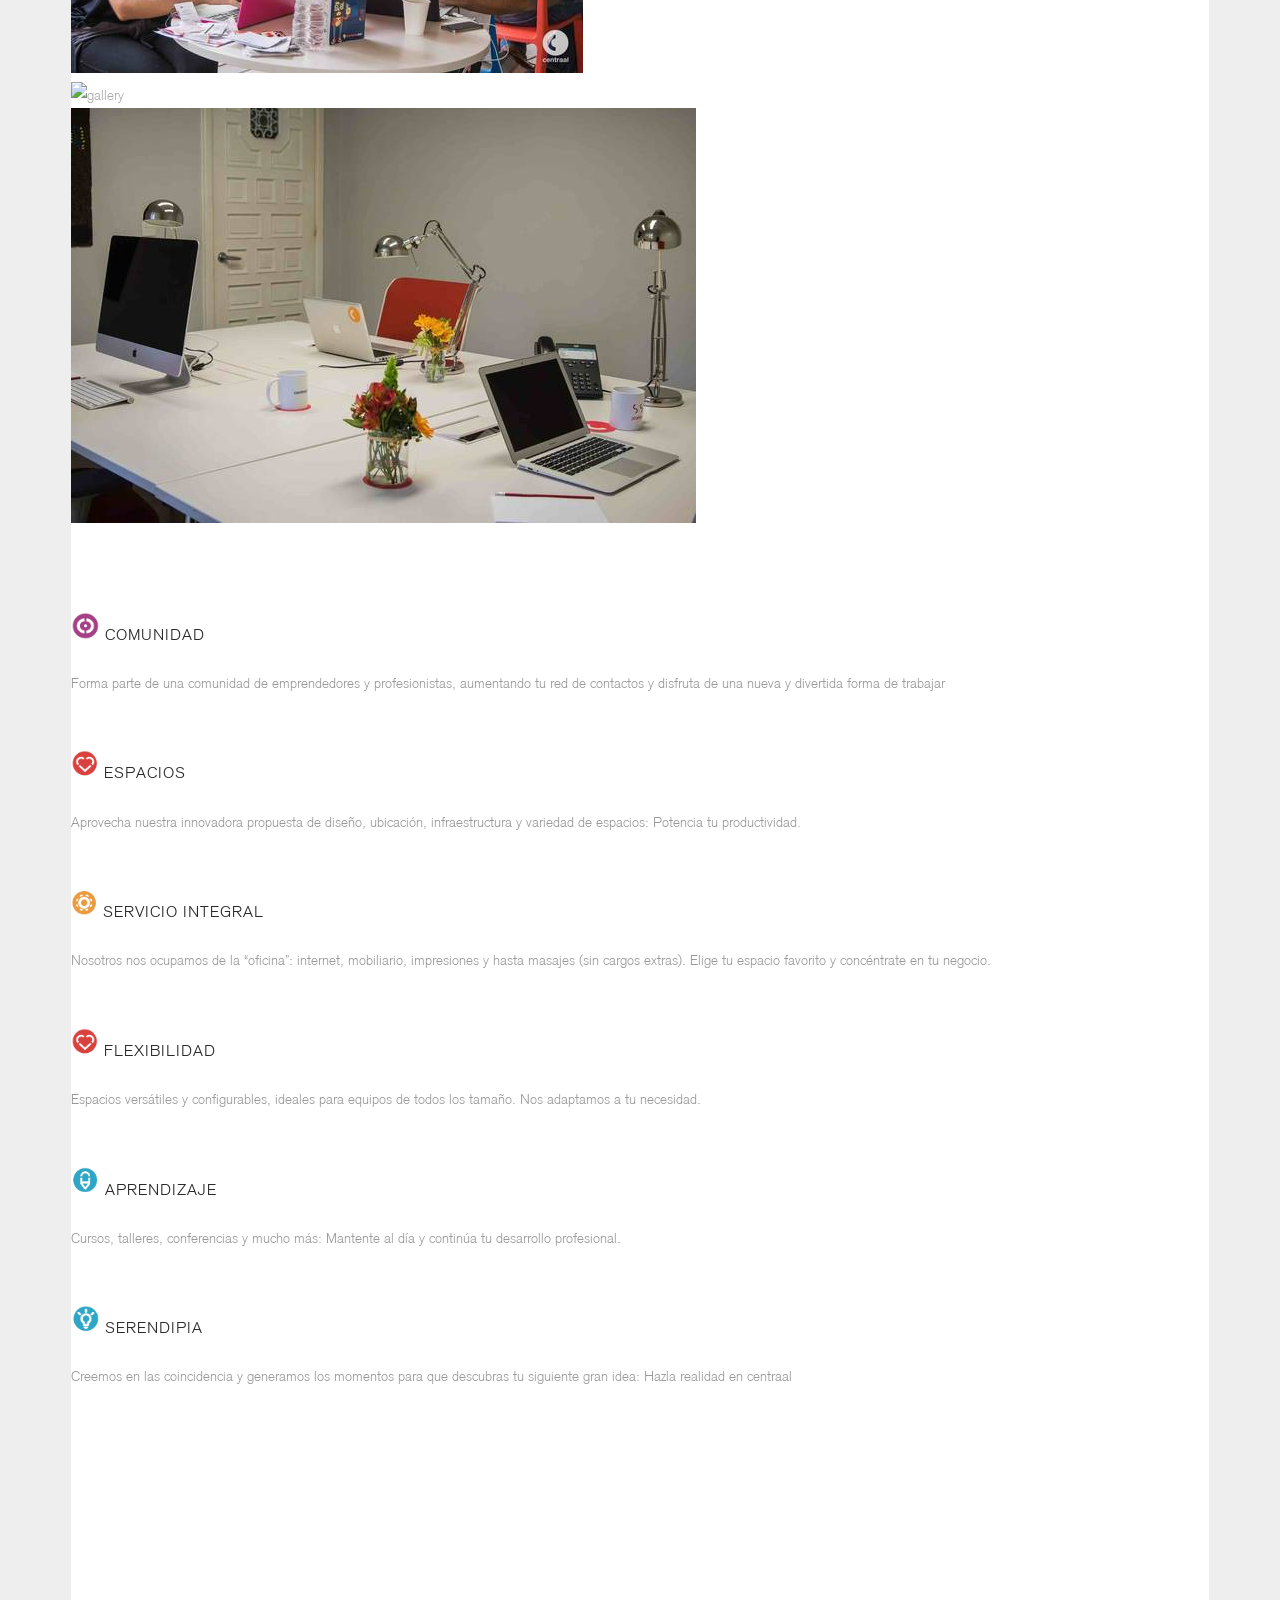
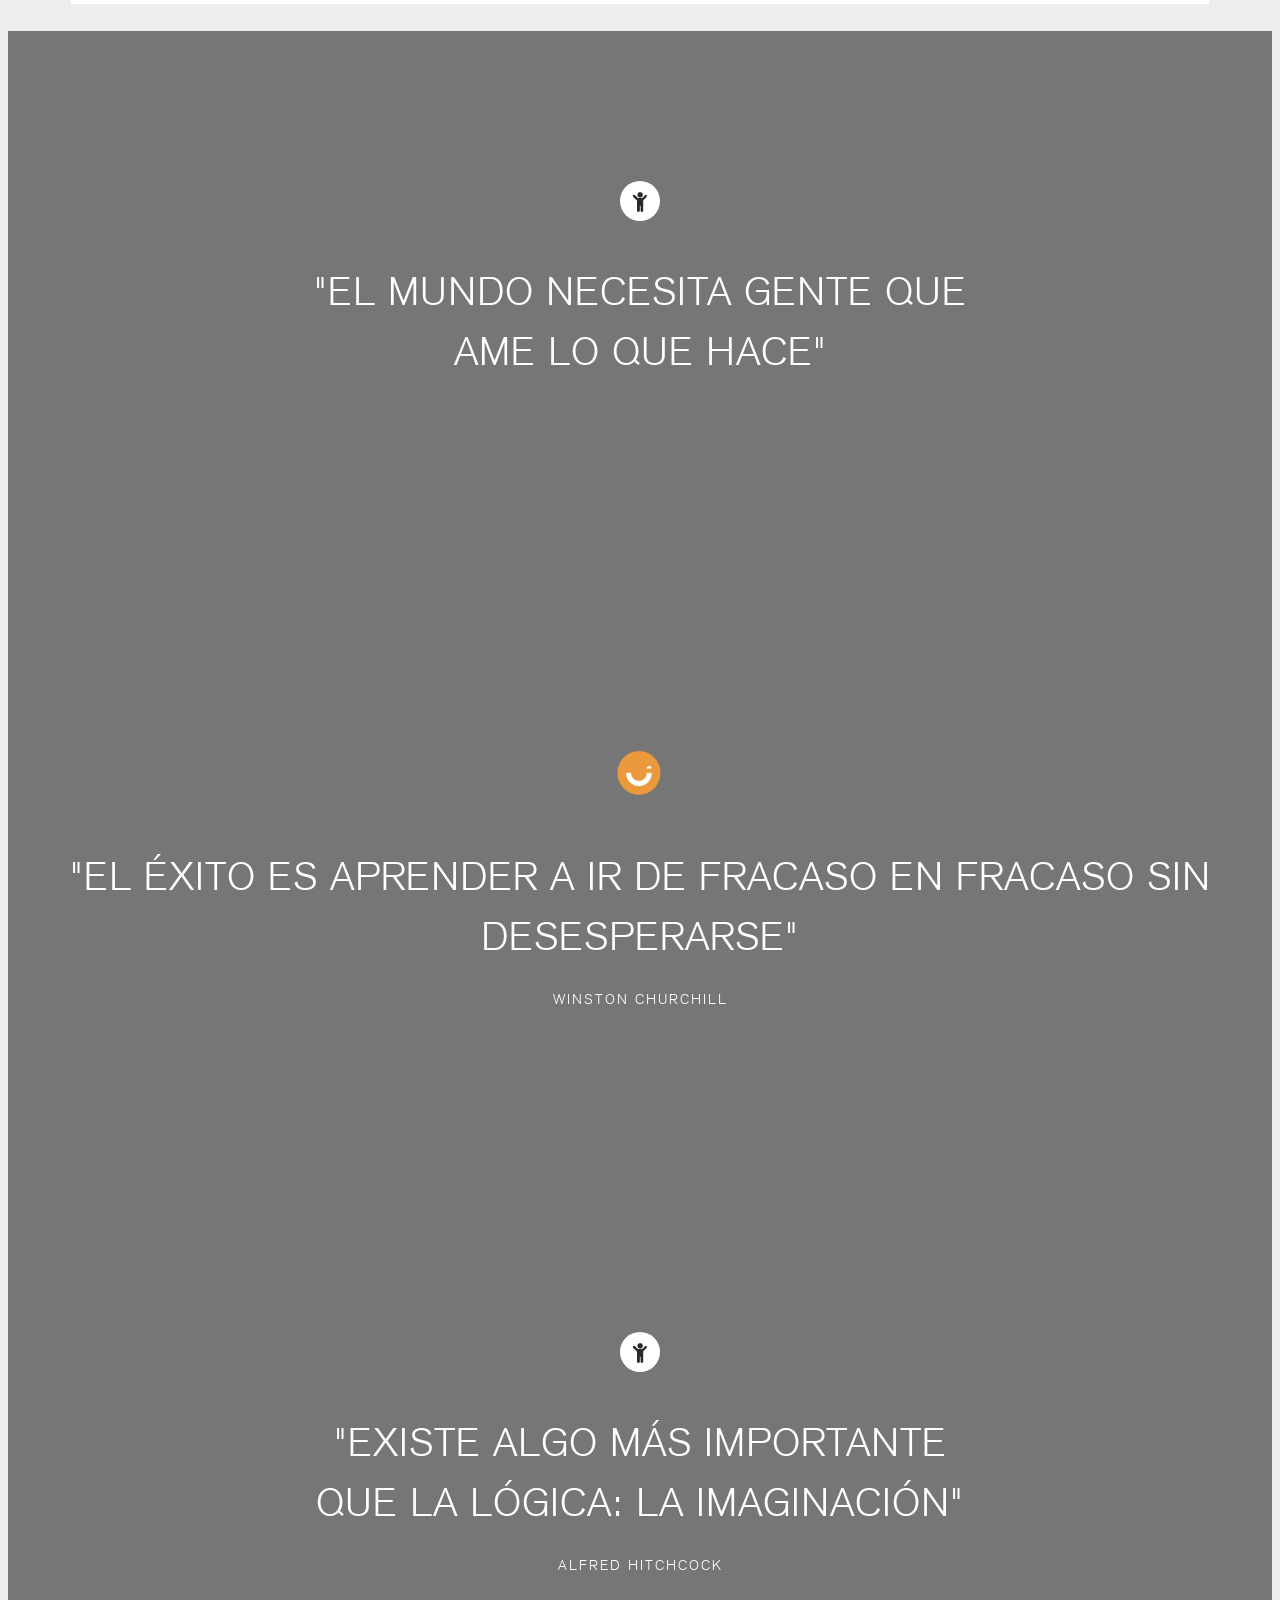
==== commit e7178226: "p" ====
--- a/index.html
+++ b/index.html
@@ -1049,7 +1049,7 @@
 													 <label for="message" id="messageLb"><span class="error">*Mensaje requerido</span></label>
 													 </p>
 													 <div class="clearfix"></div>
-													 <input type="hidden" name="_next" value="http://apple.com">
+													 <input type="hidden" name="_next" value="http://centraal.biz">
 													 <input type="submit" value="Enviar" class="contact-btn">
 													 
 													
--- a/slider-background/css/style.css
+++ b/slider-background/css/style.css
@@ -114,7 +114,7 @@
 	text-align: center;
 }
 .content-title {
-	font-size: 60px;
+	font-size: 3em;
 	letter-spacing: 2px;
 	line-height: 1;
 	margin: 40px 0 20px;
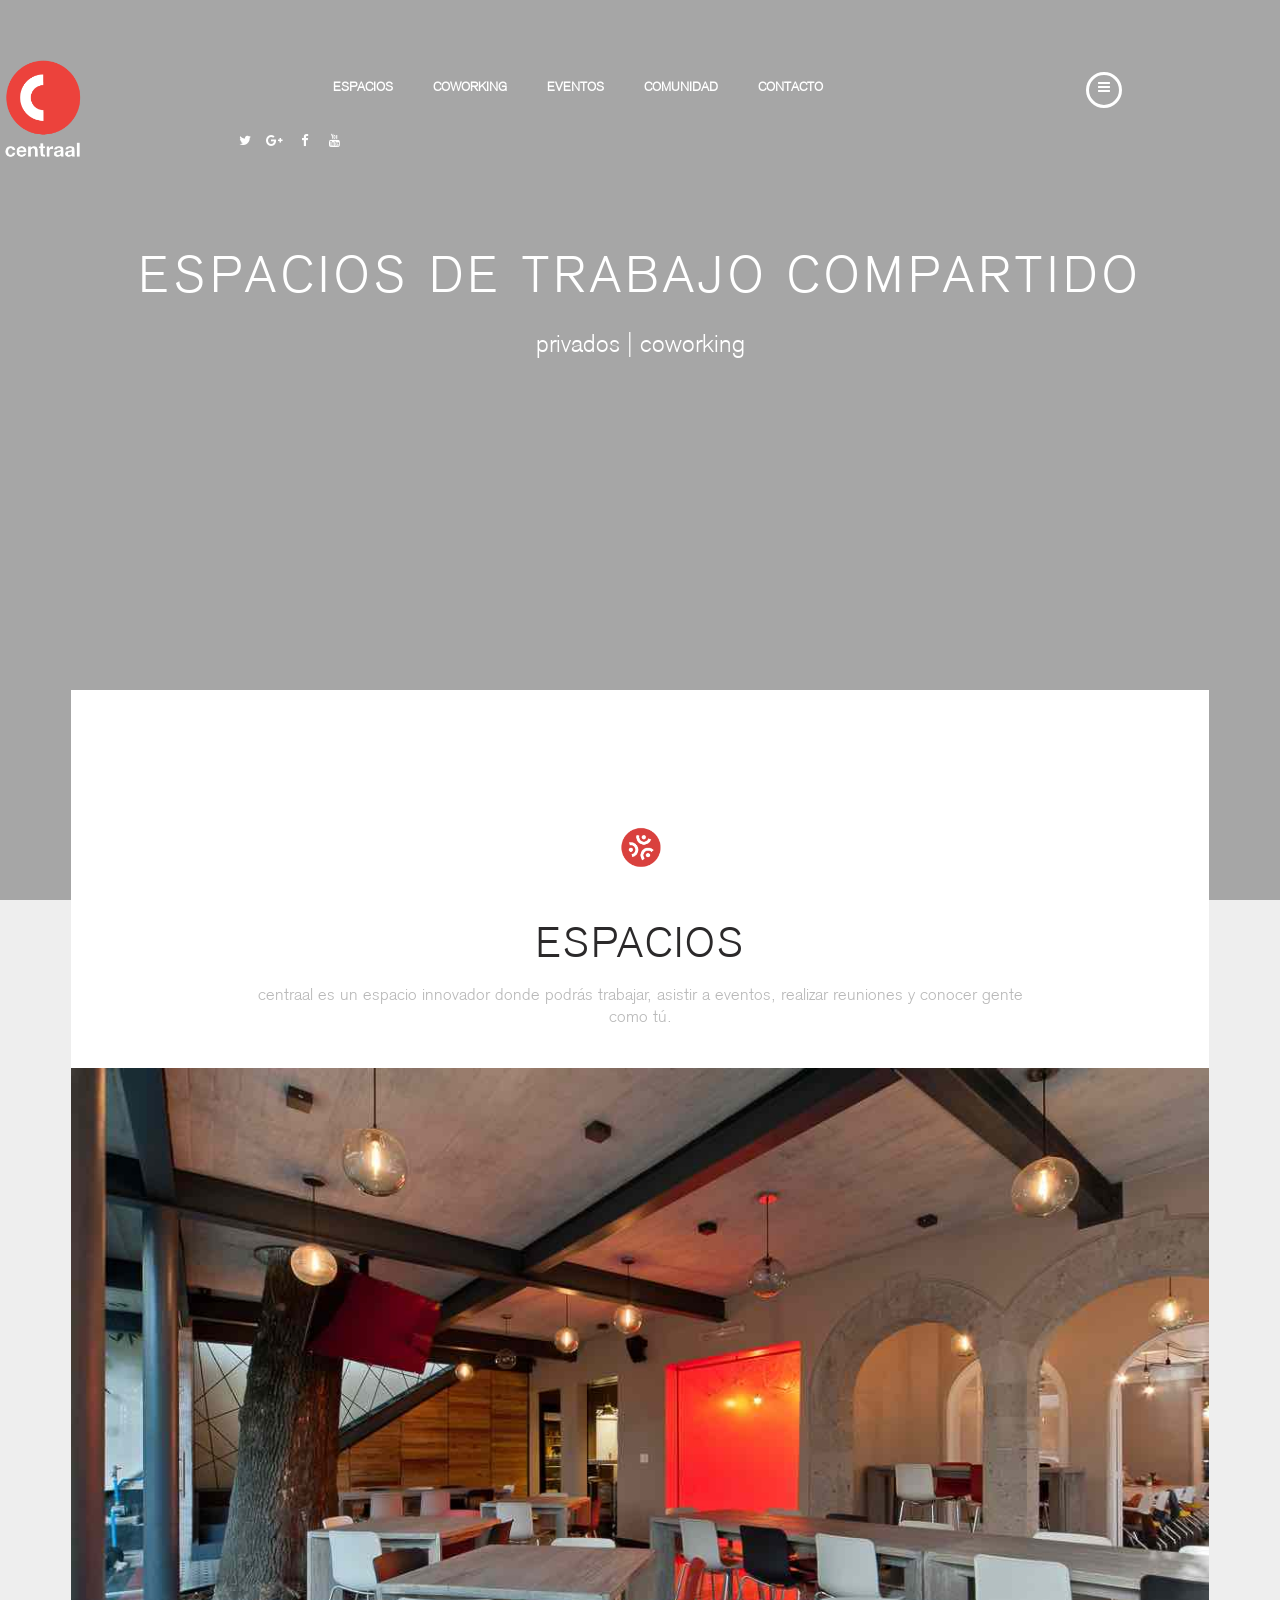
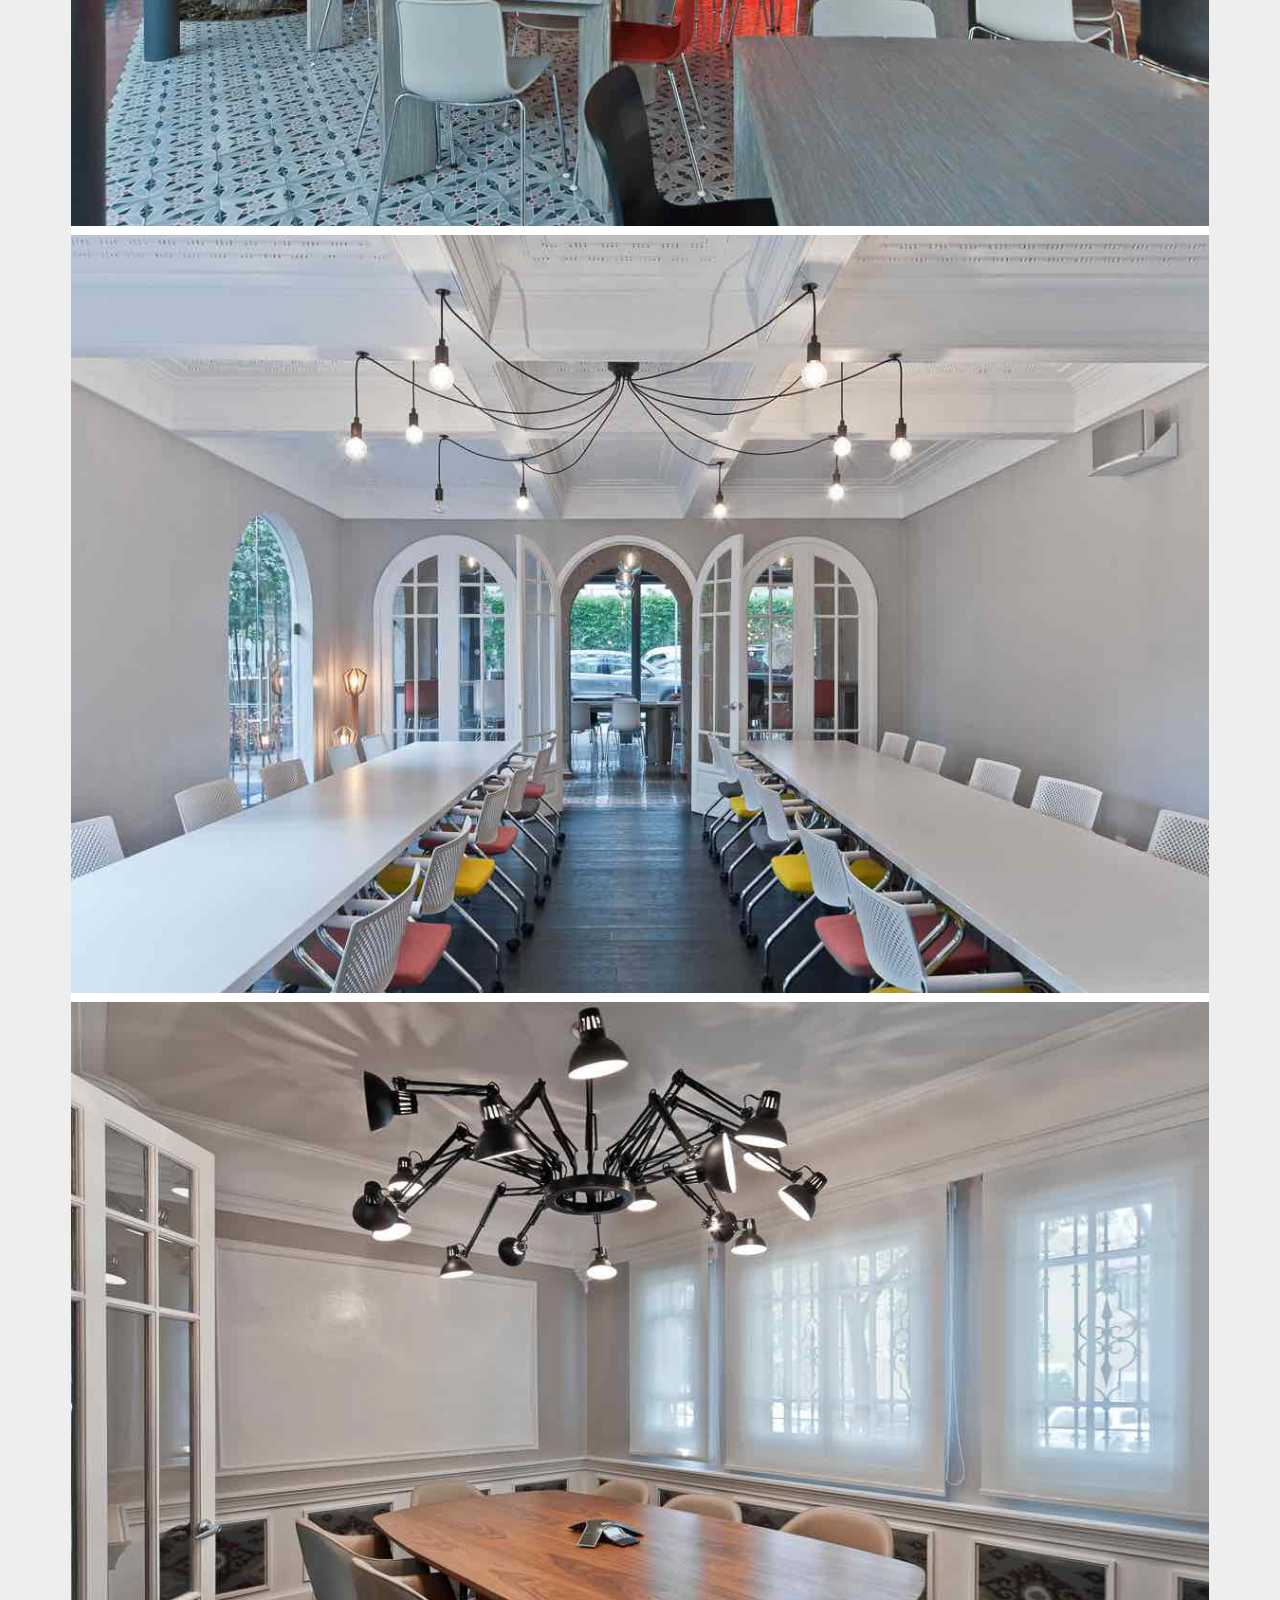
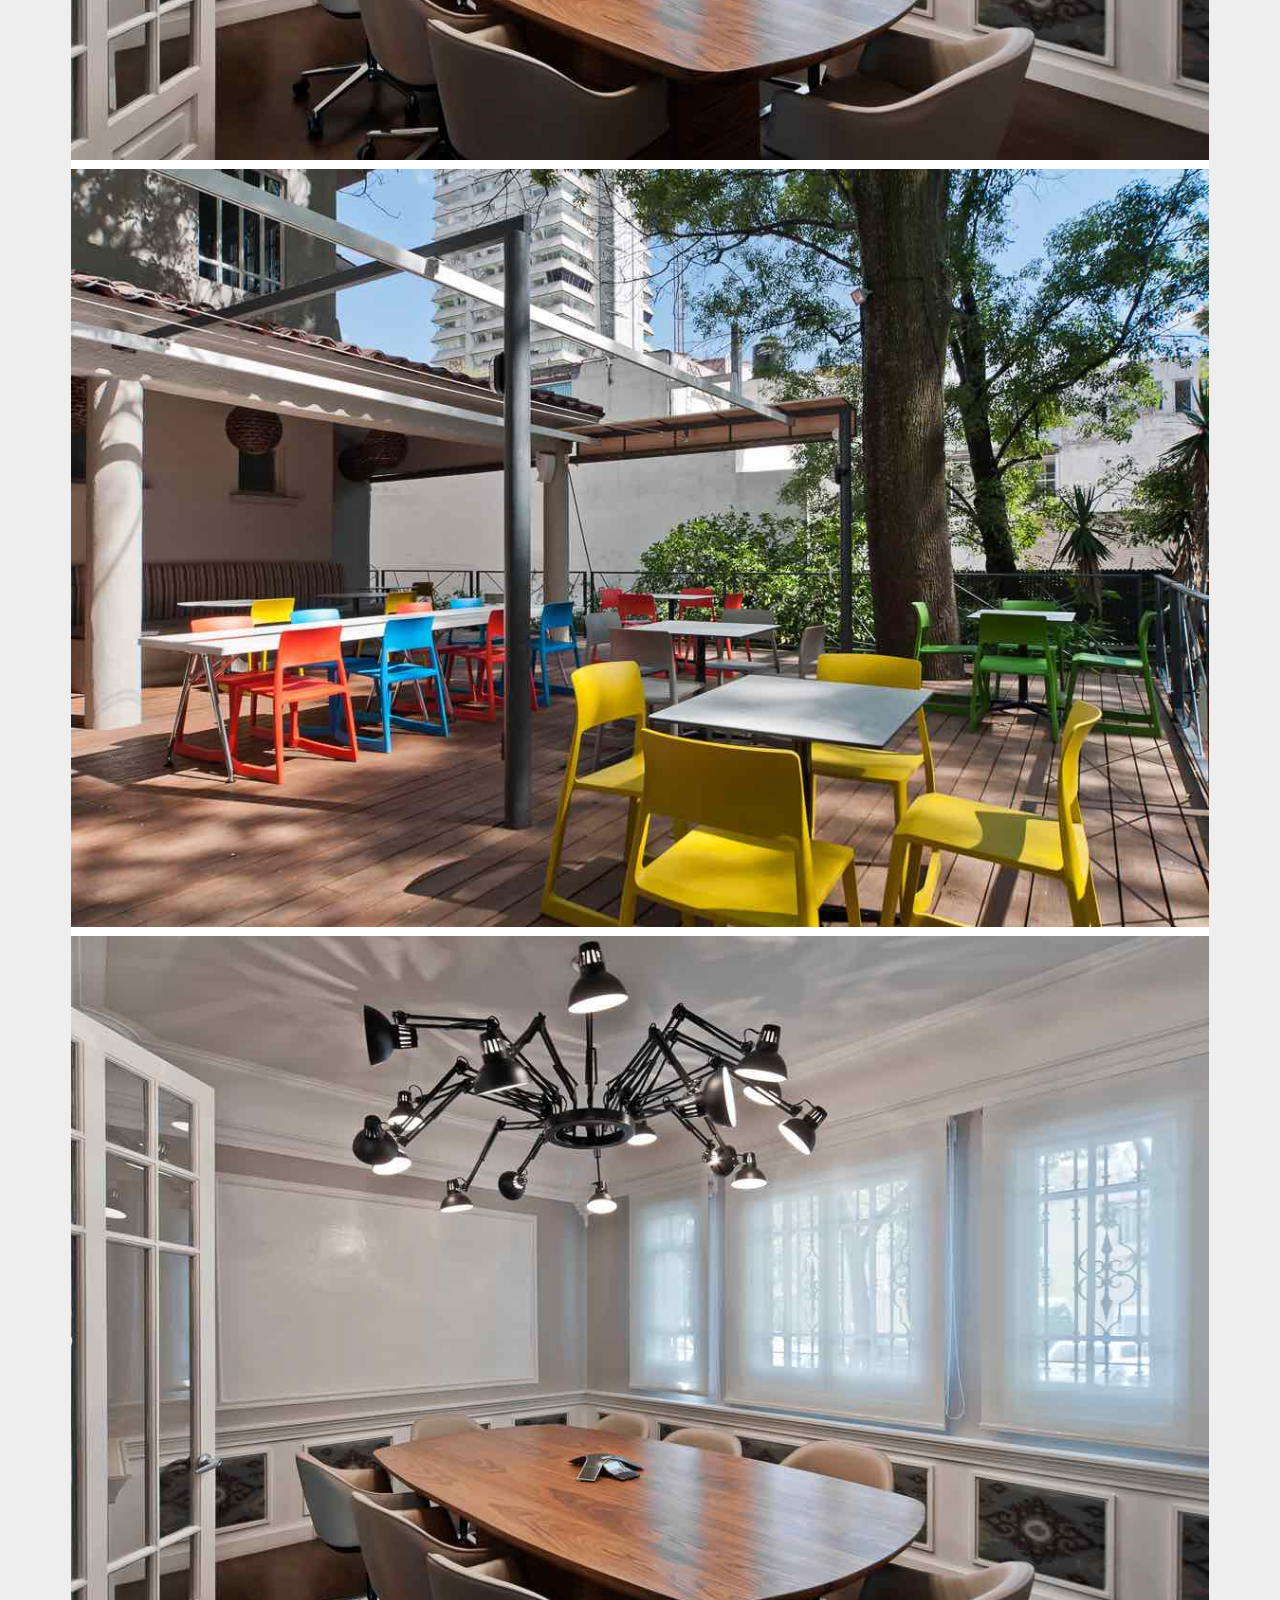
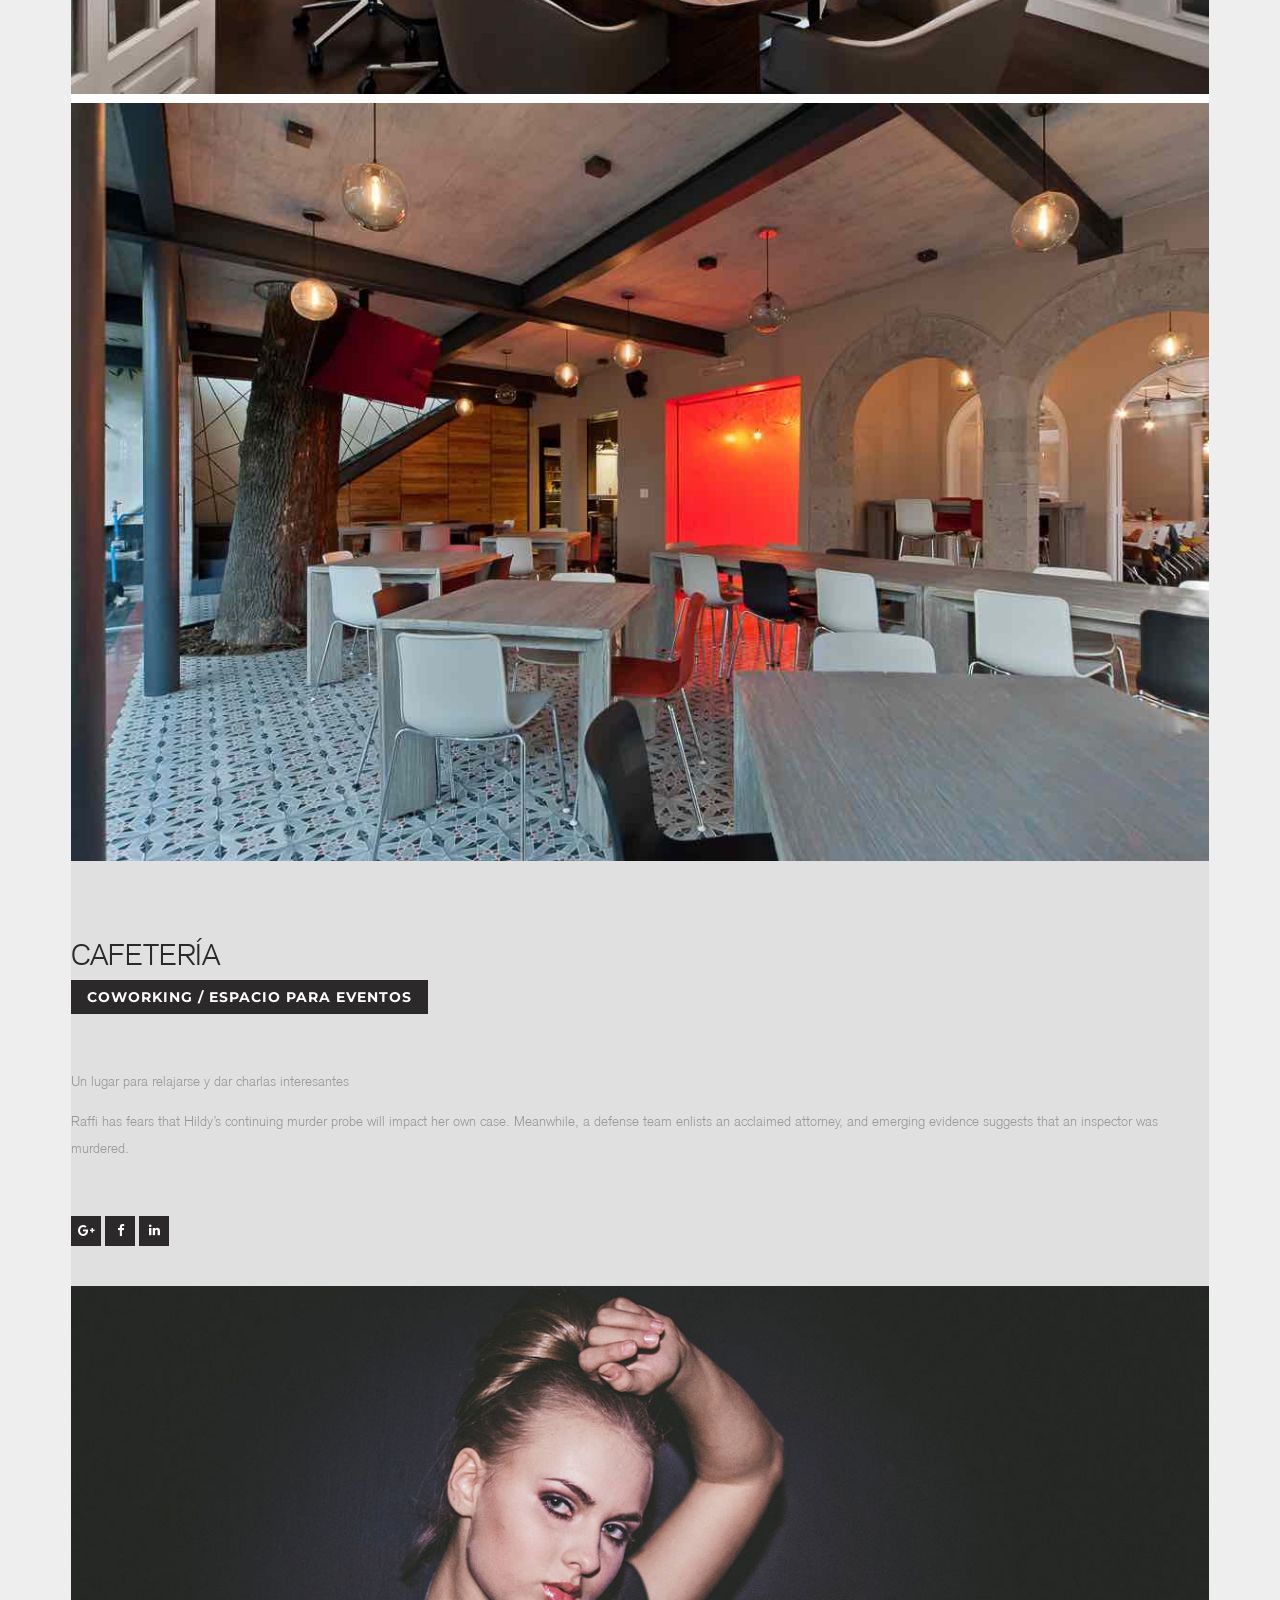
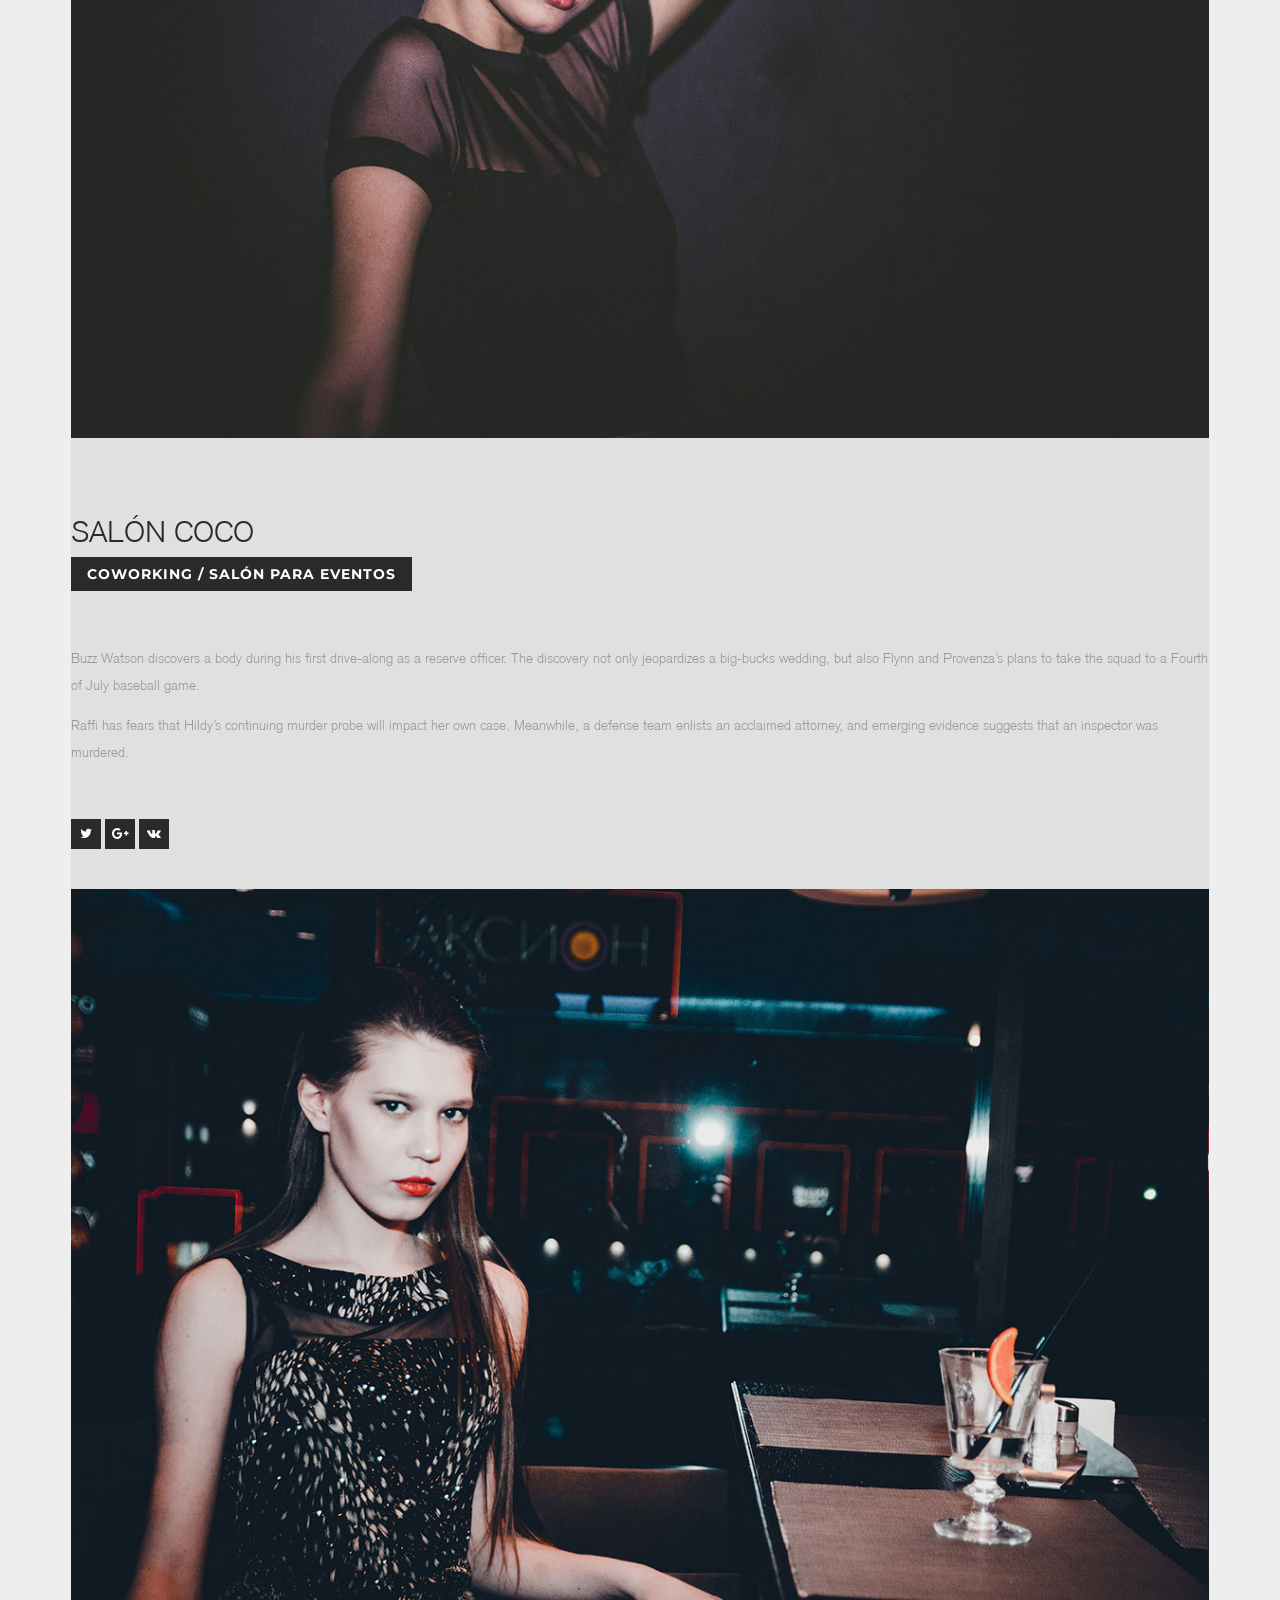
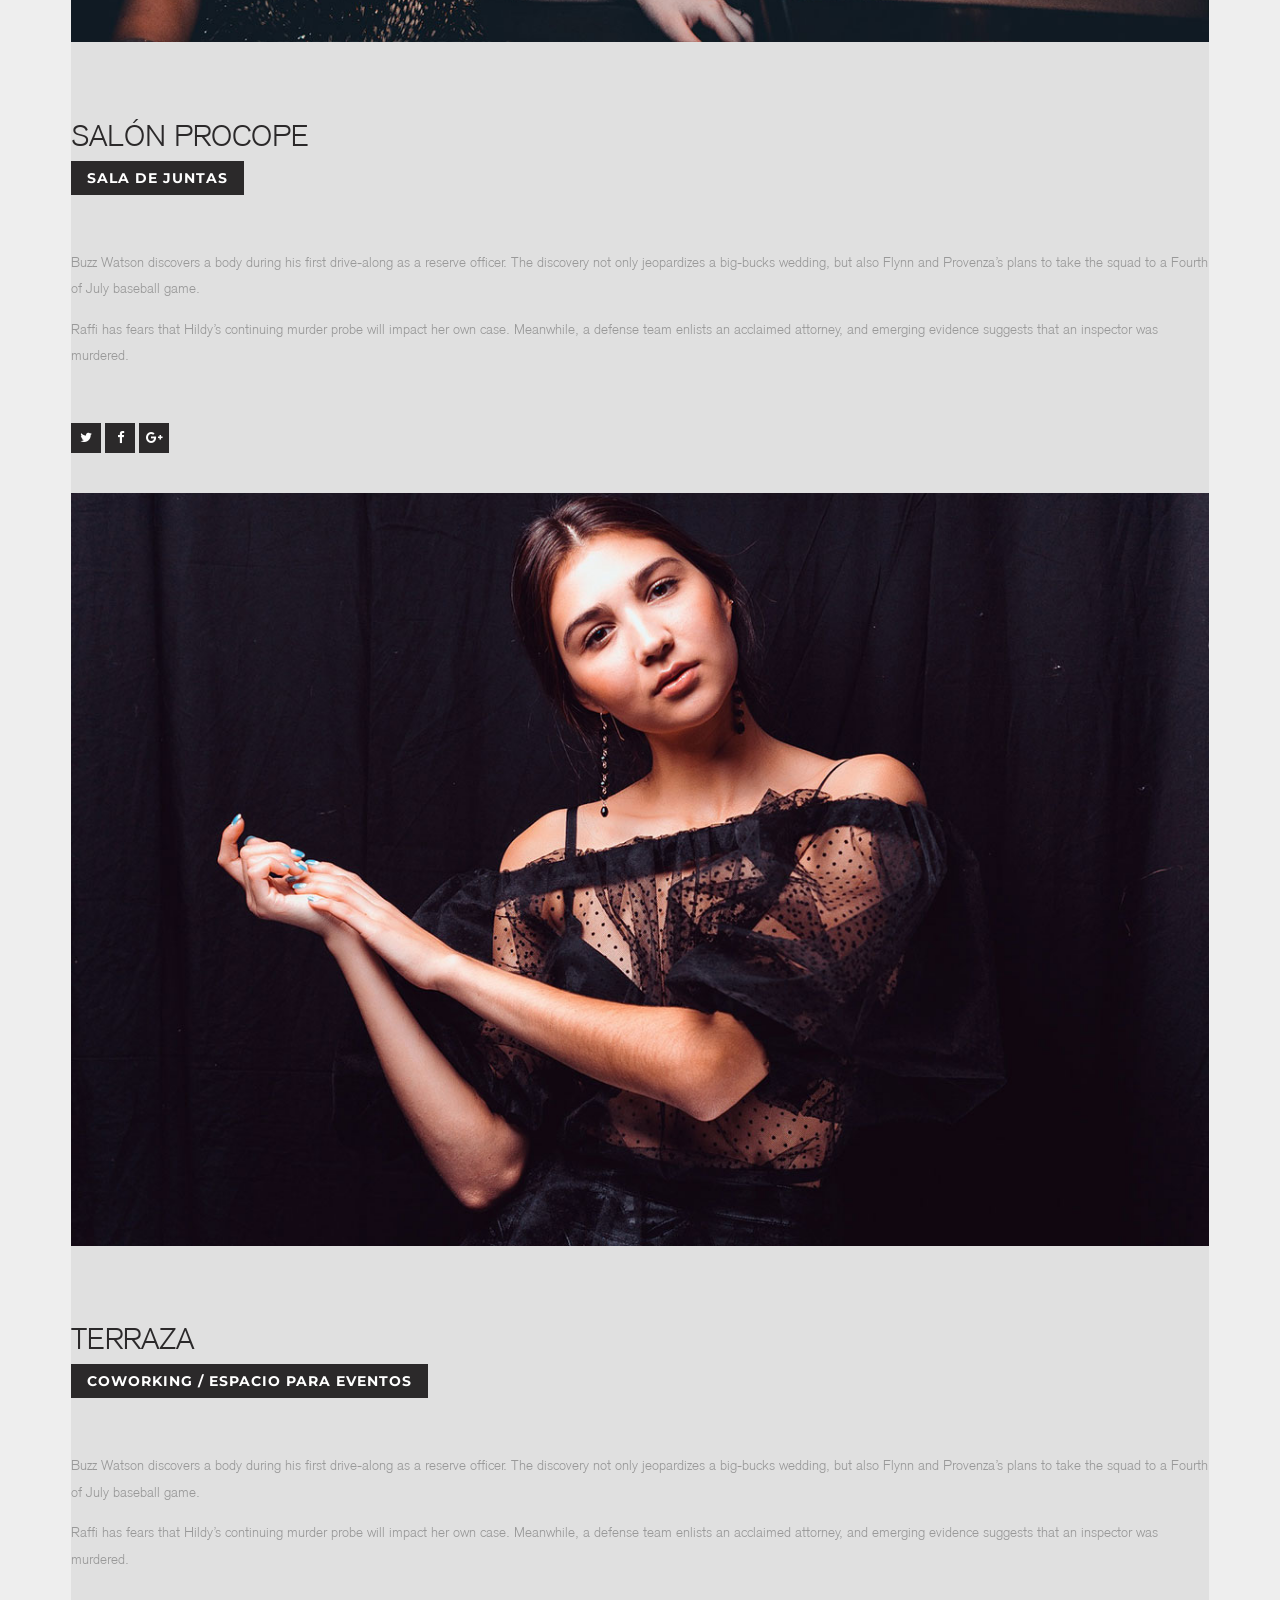
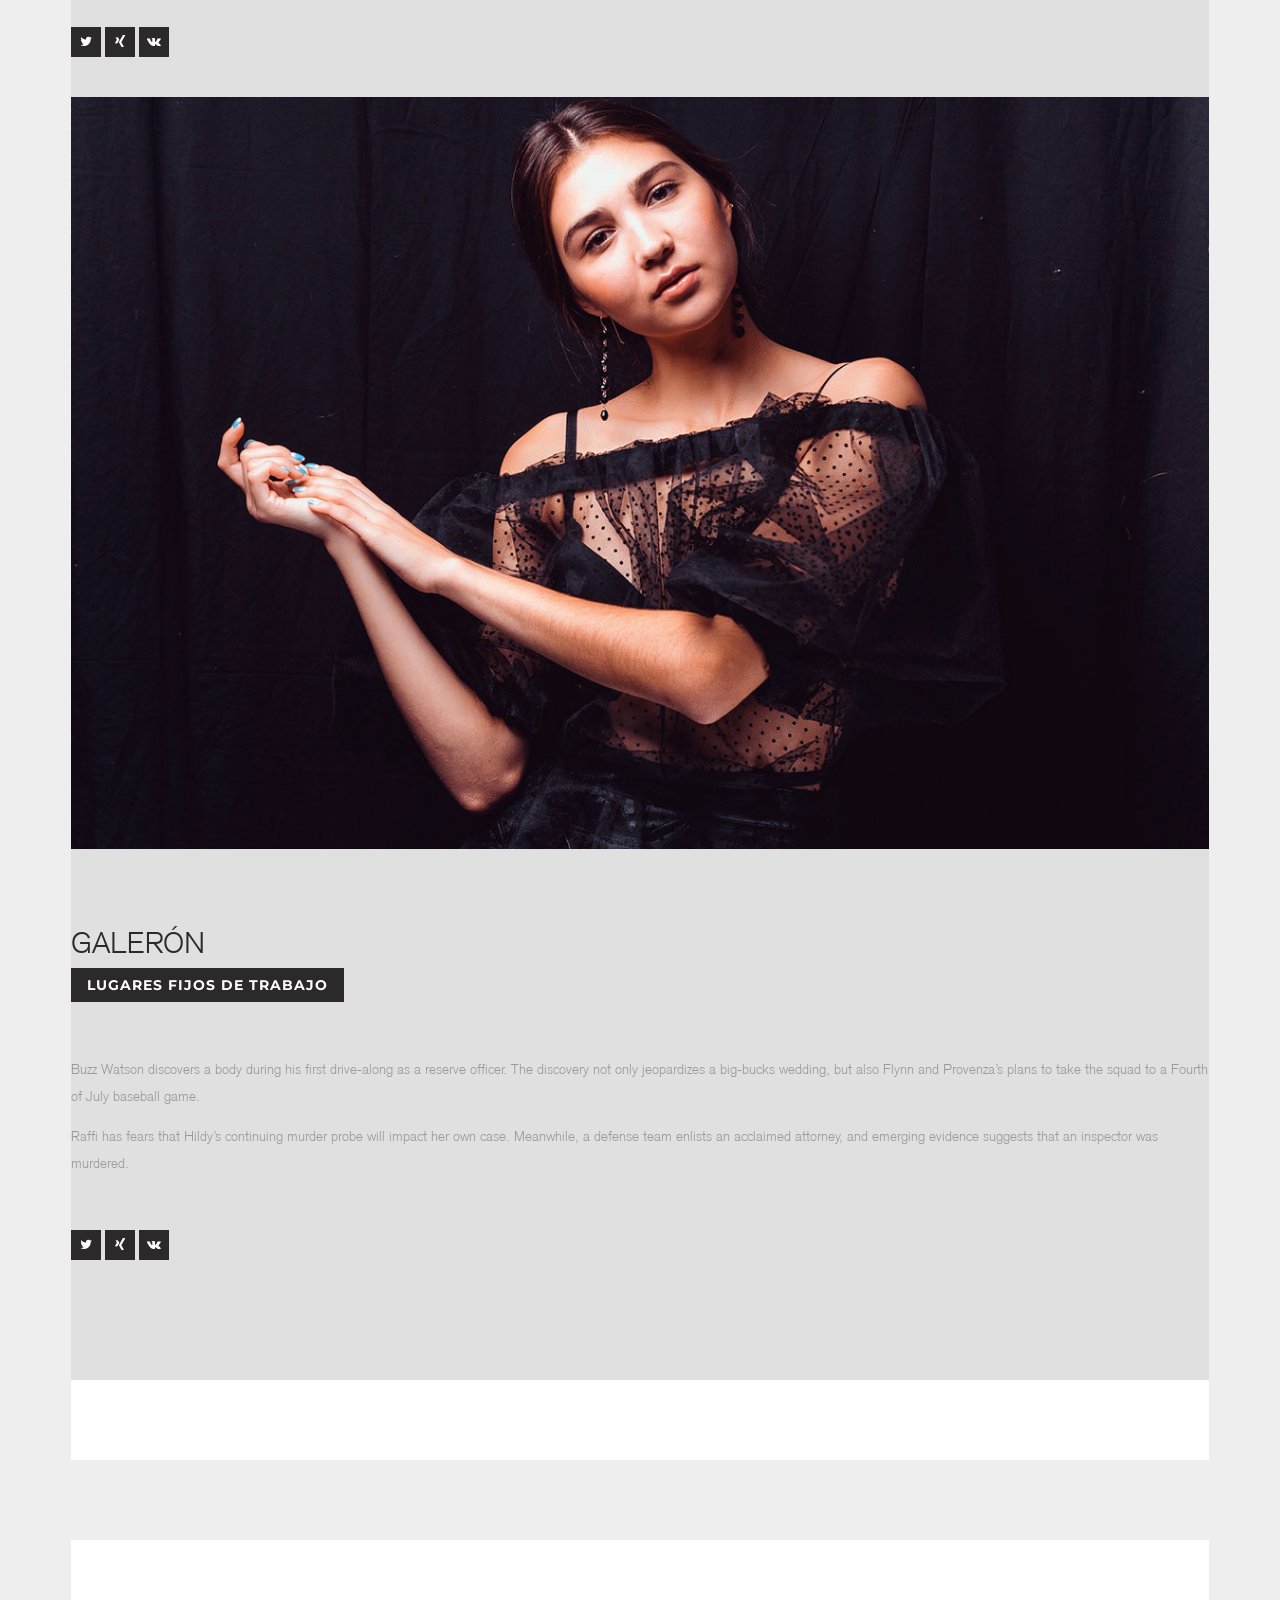
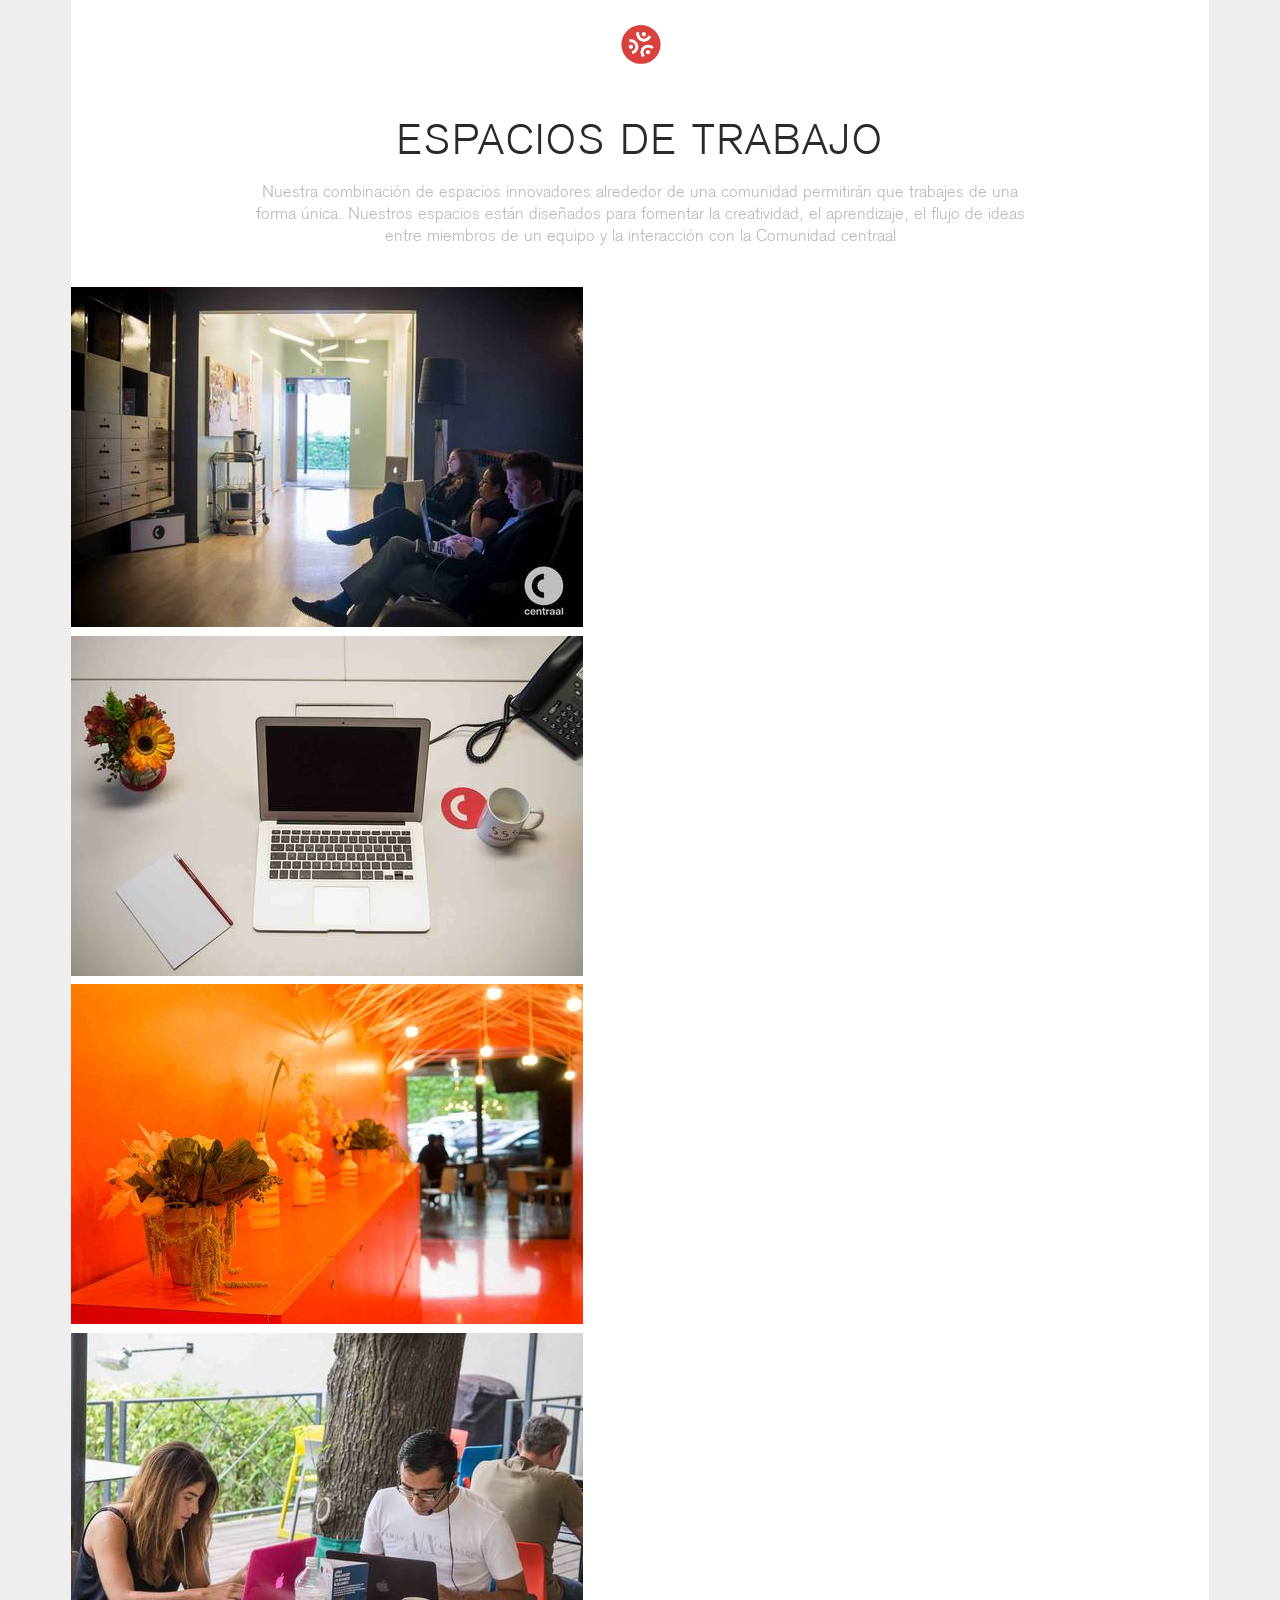
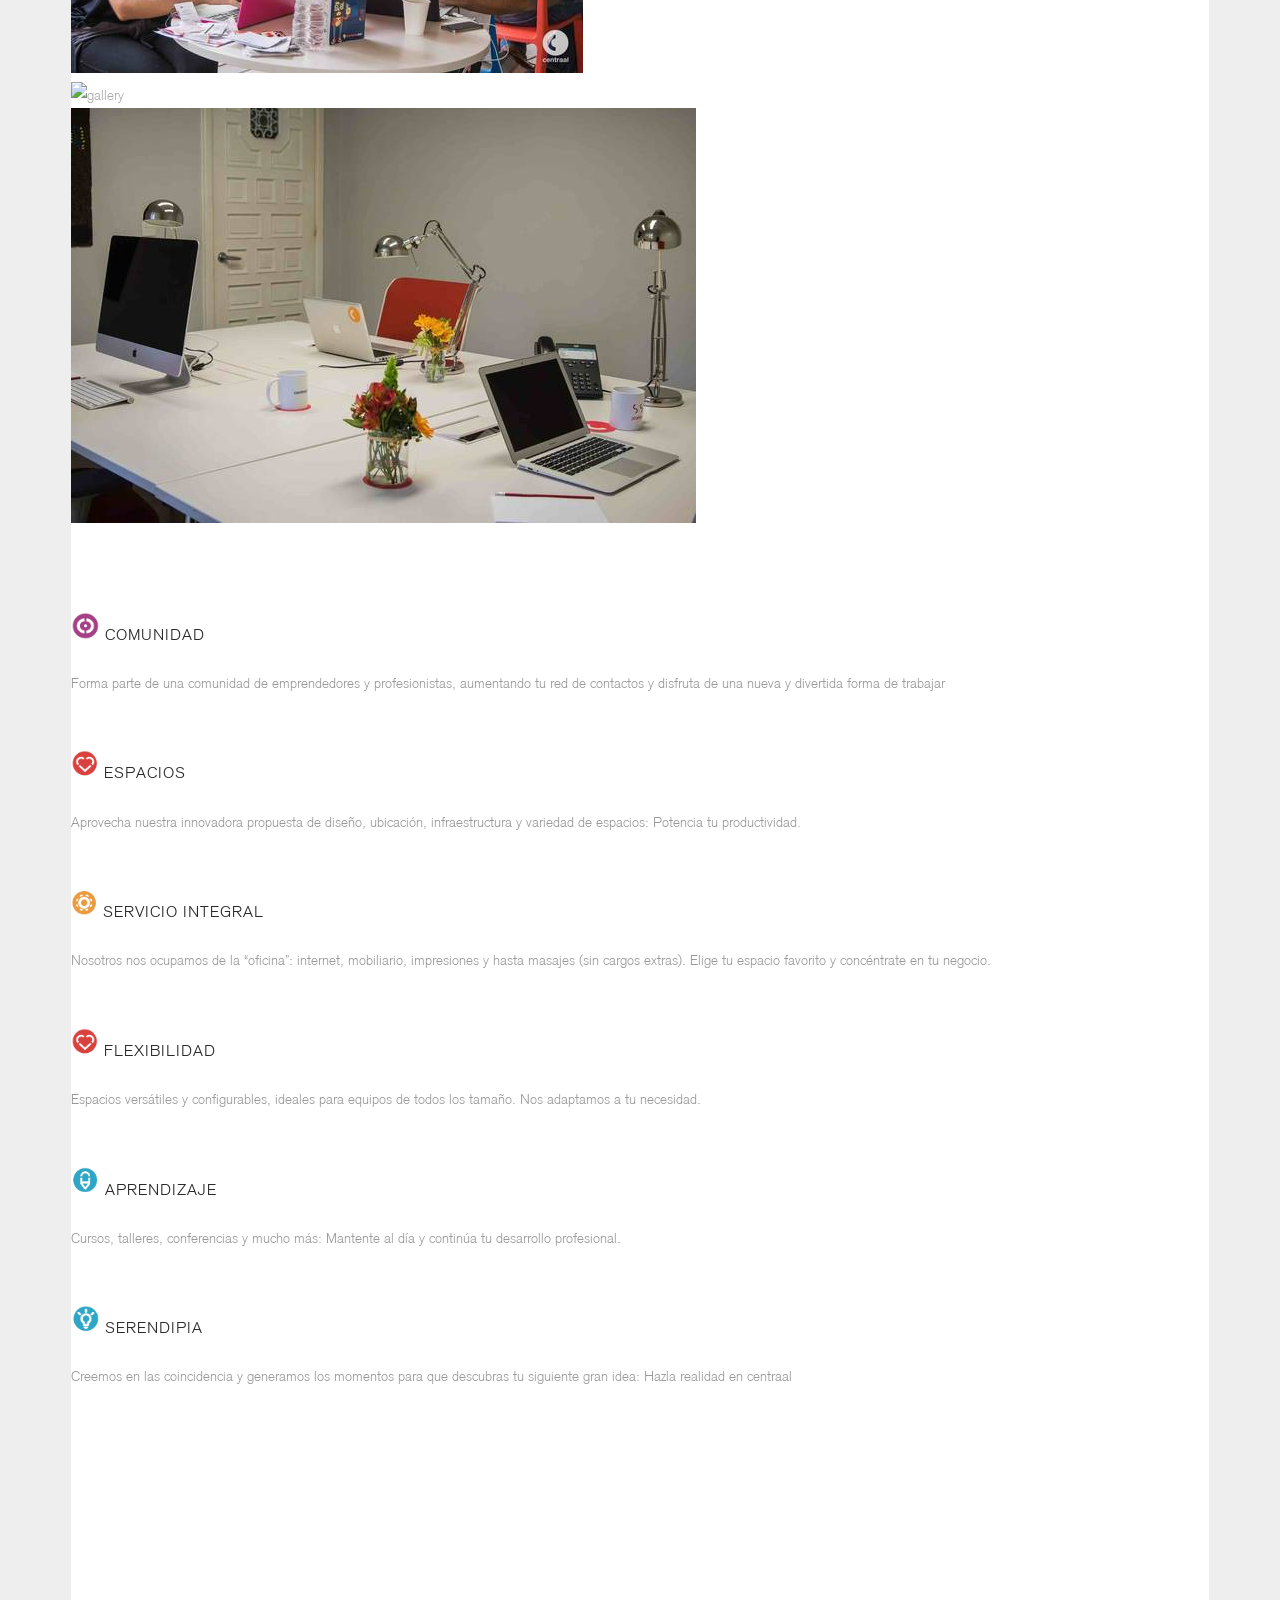
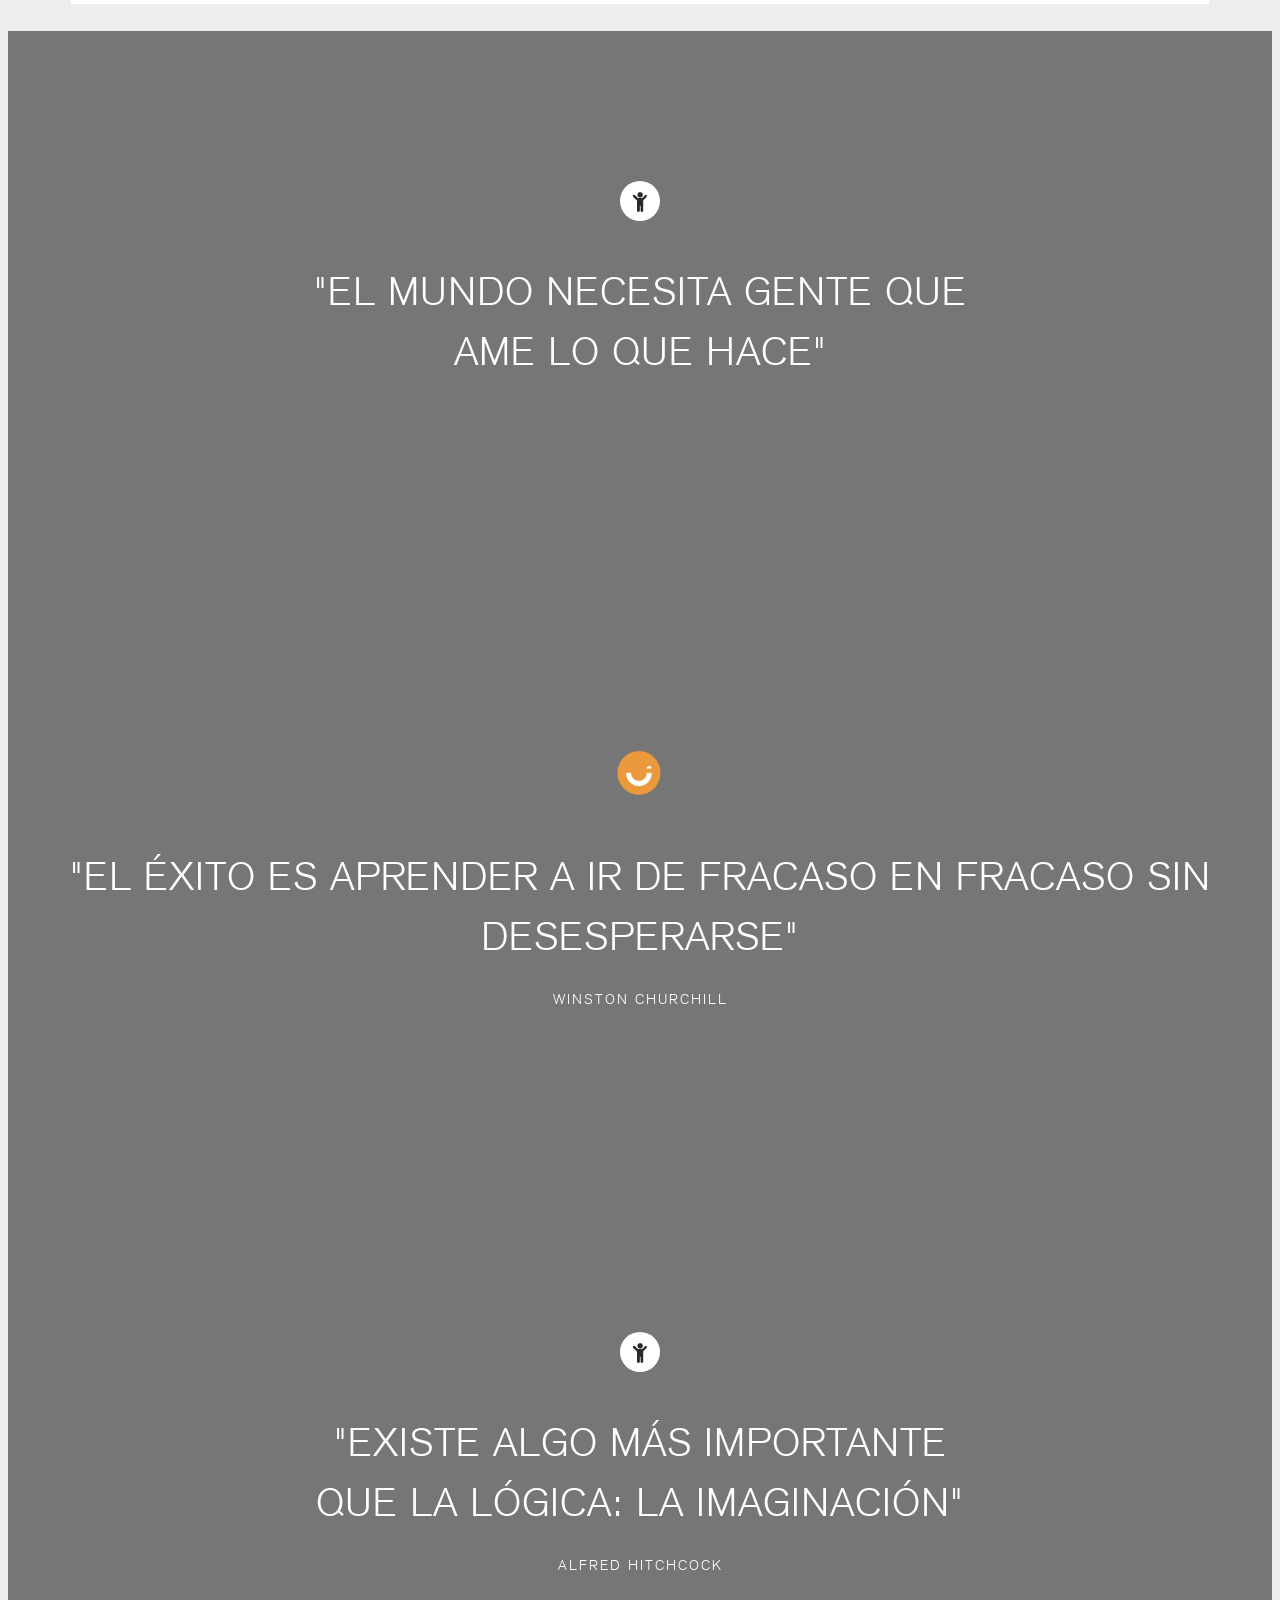
==== commit d7030b9b: "w" ====
--- a/index.html
+++ b/index.html
@@ -32,9 +32,7 @@
 
 	<body>
     	<!-- Preloader -->
-        <div id="preloader">
-            <div id="status"><img style="height: 80px" src="images/logo/LOGO_centraal.png" alt="cargando contenido.."></div>
-        </div>
+        
 
 		
 		<!--HOME START-->
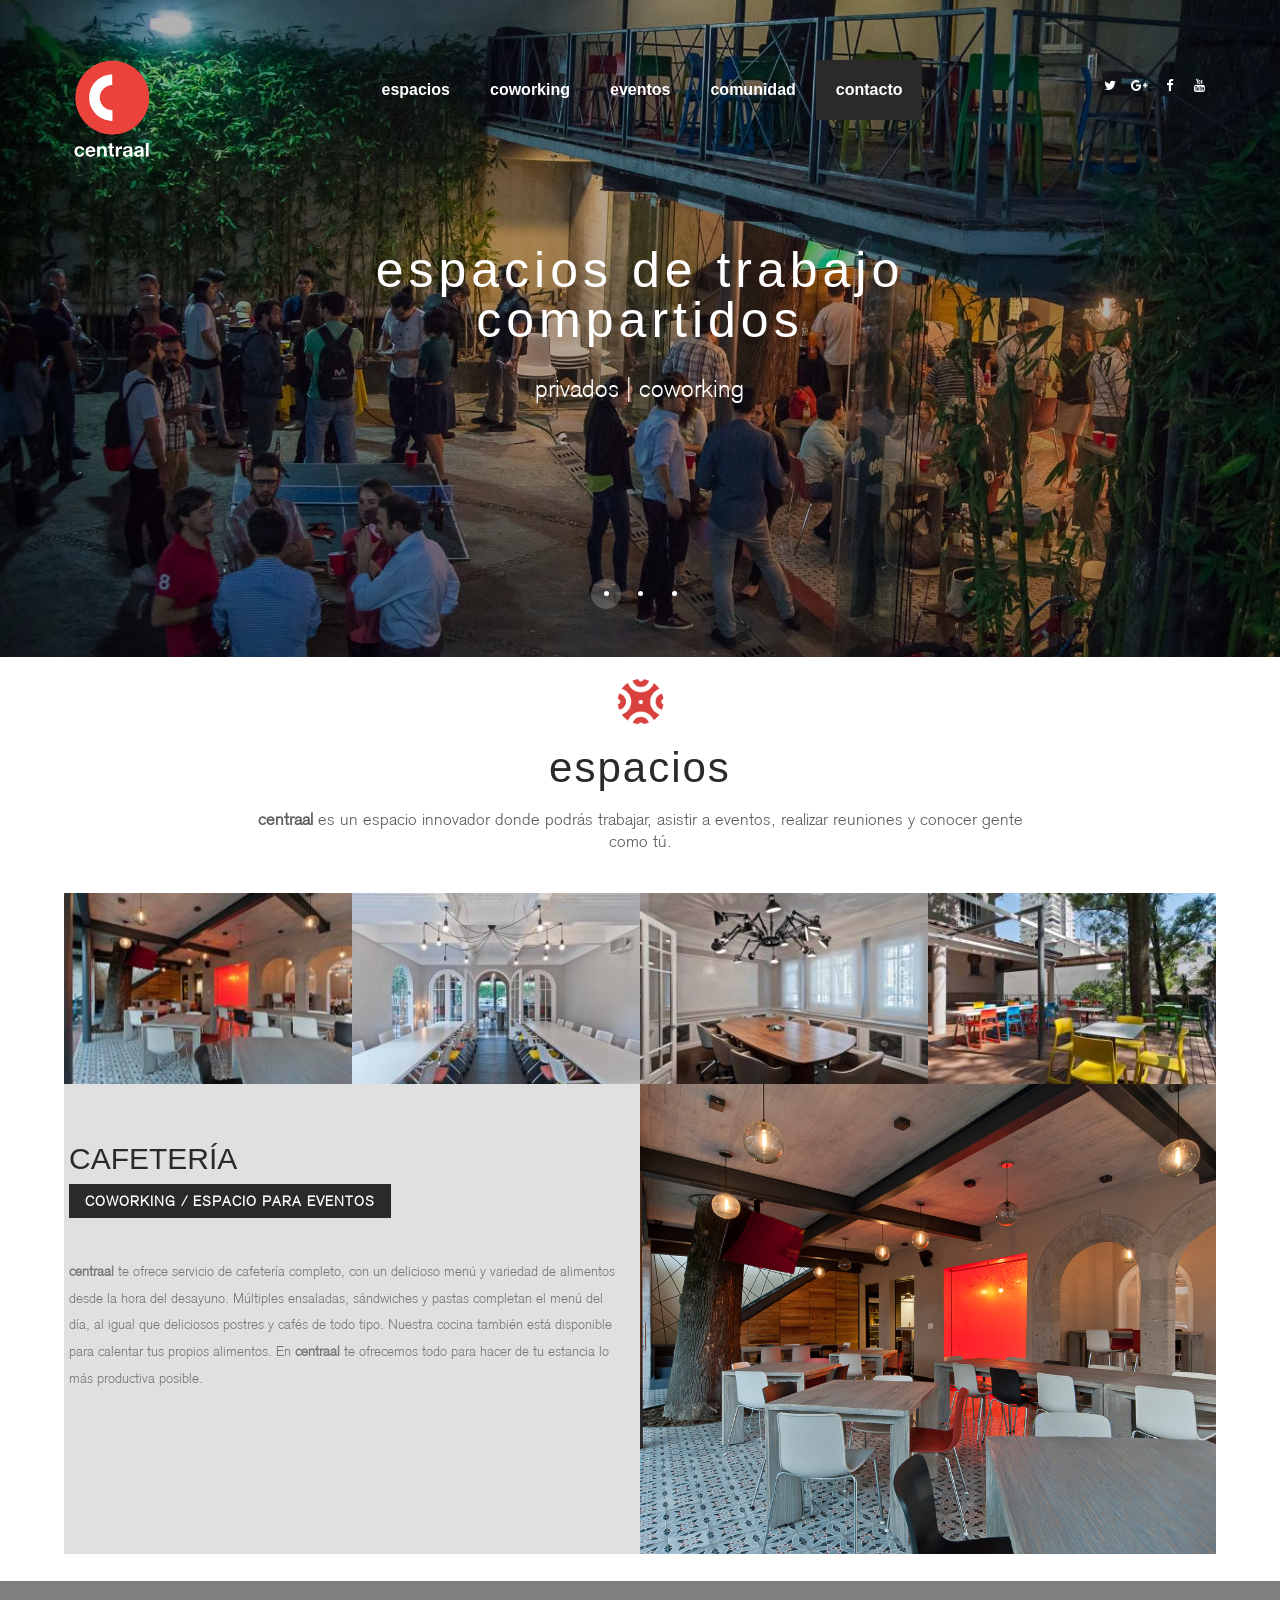
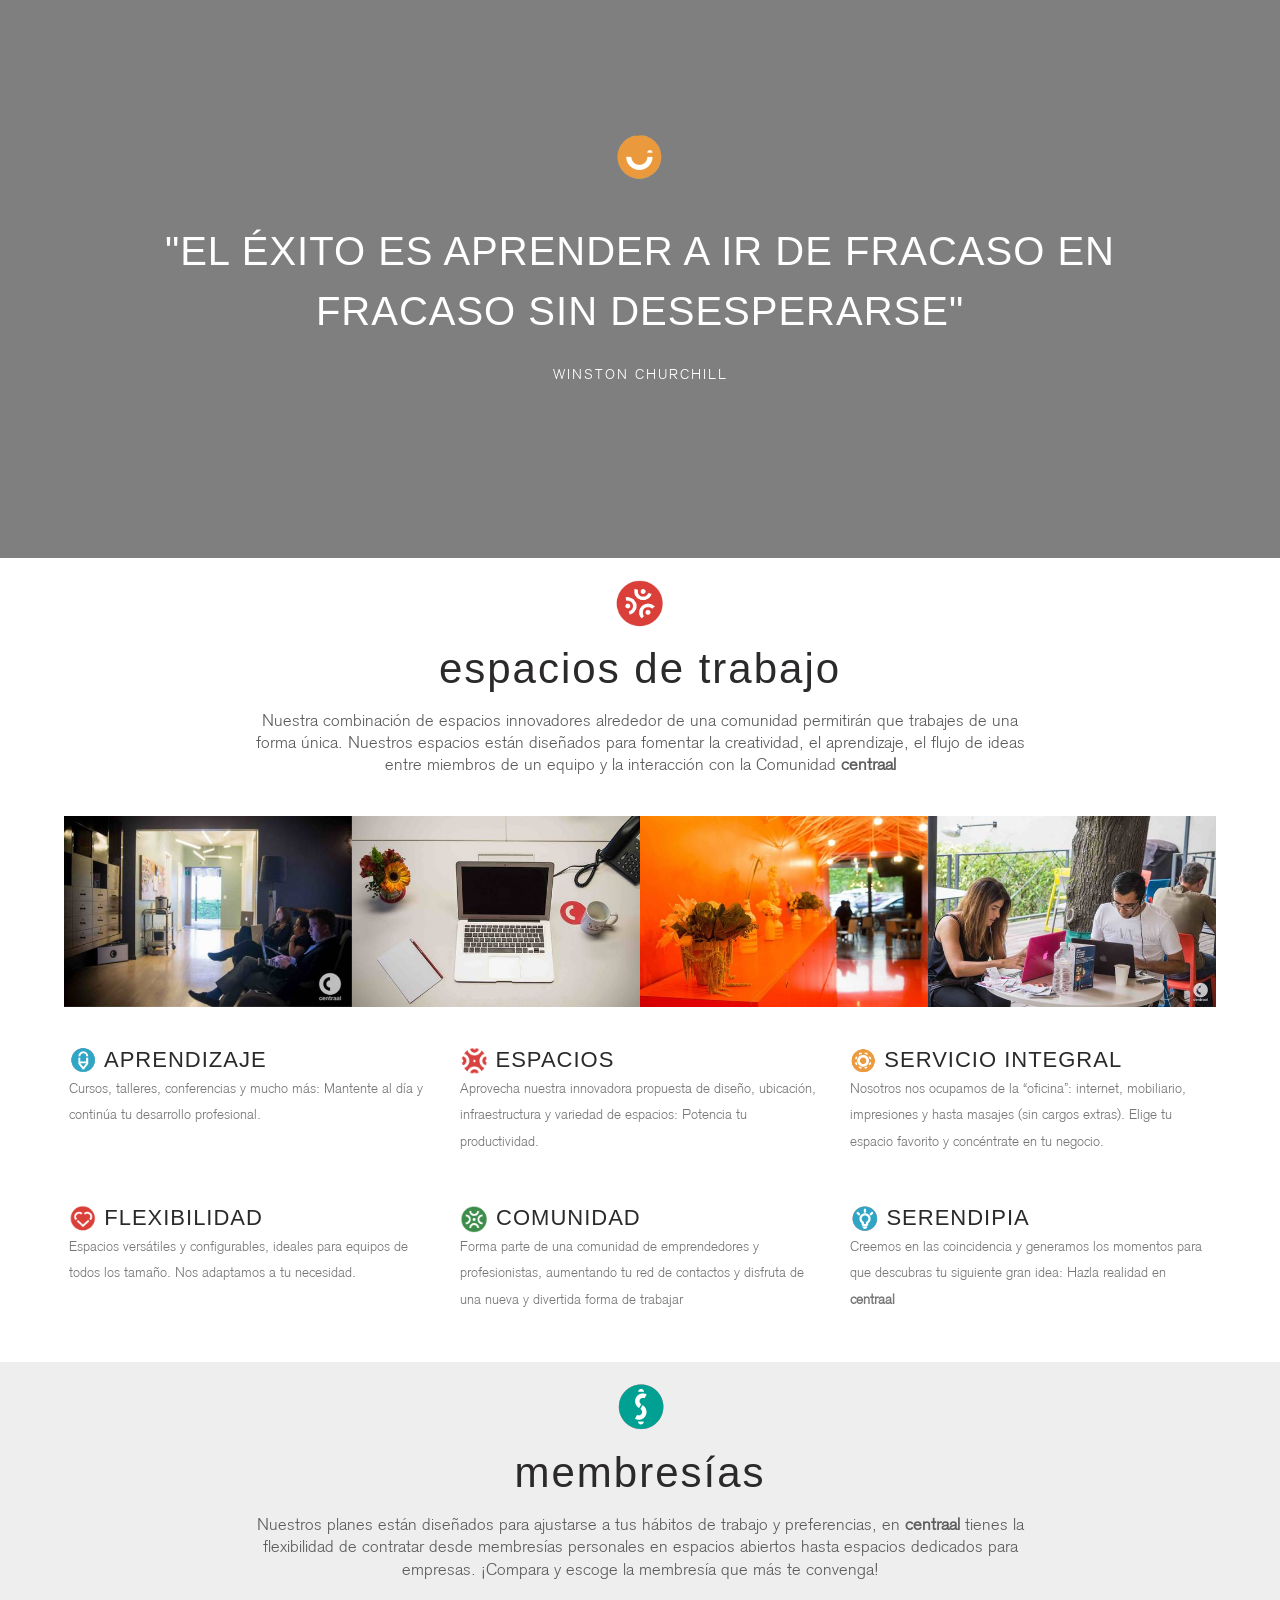
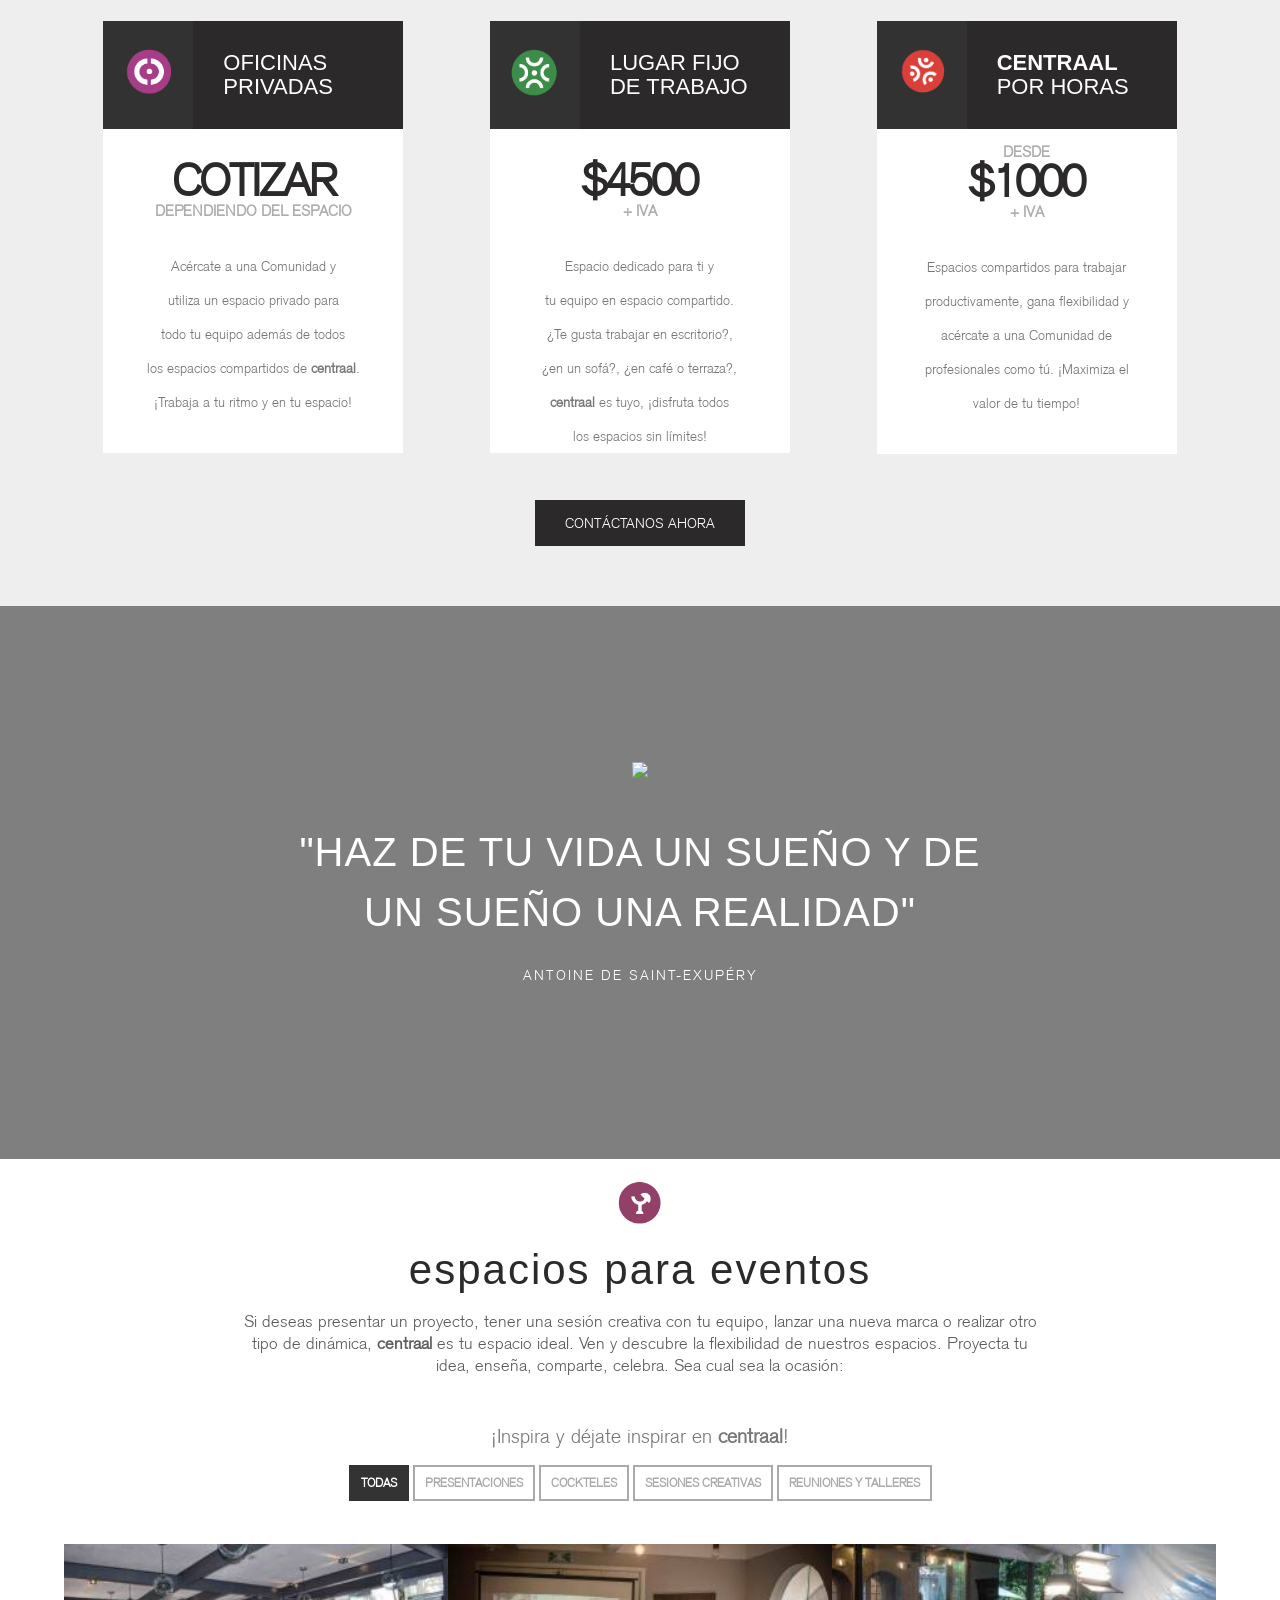
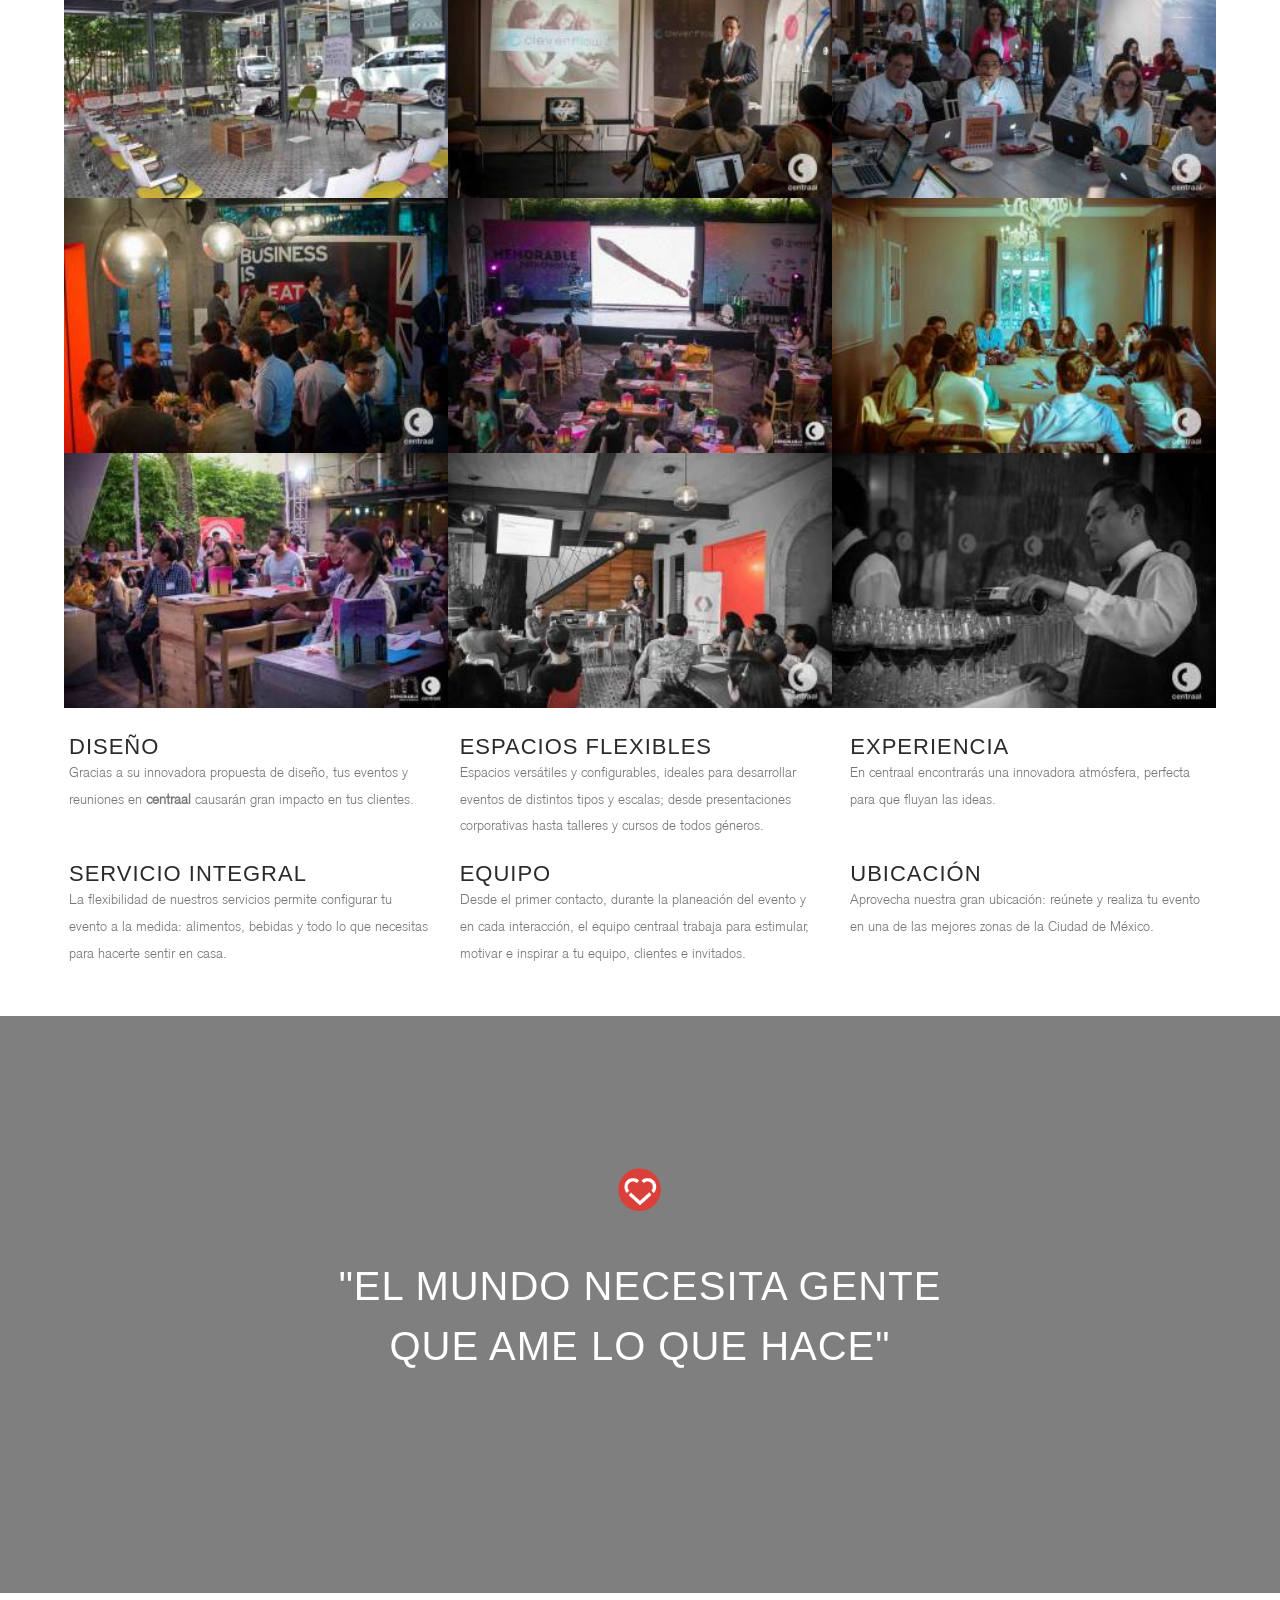
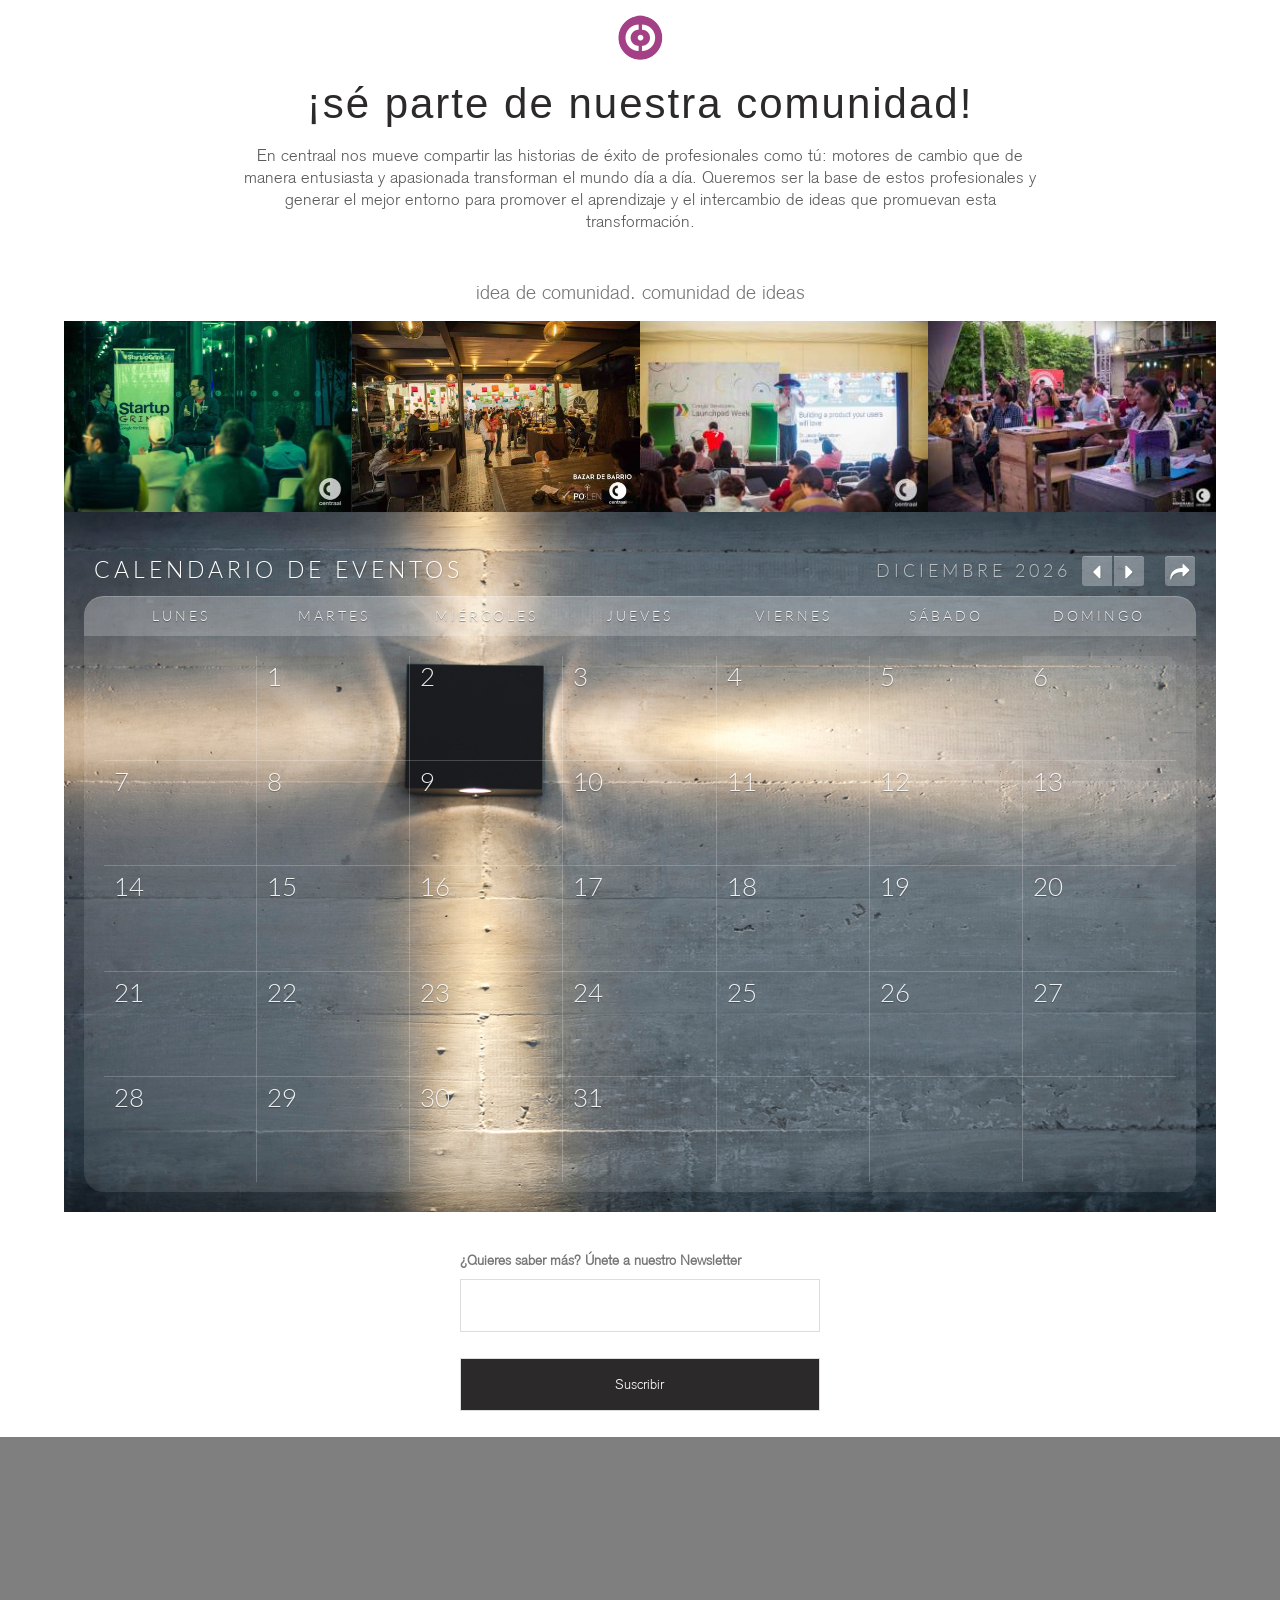
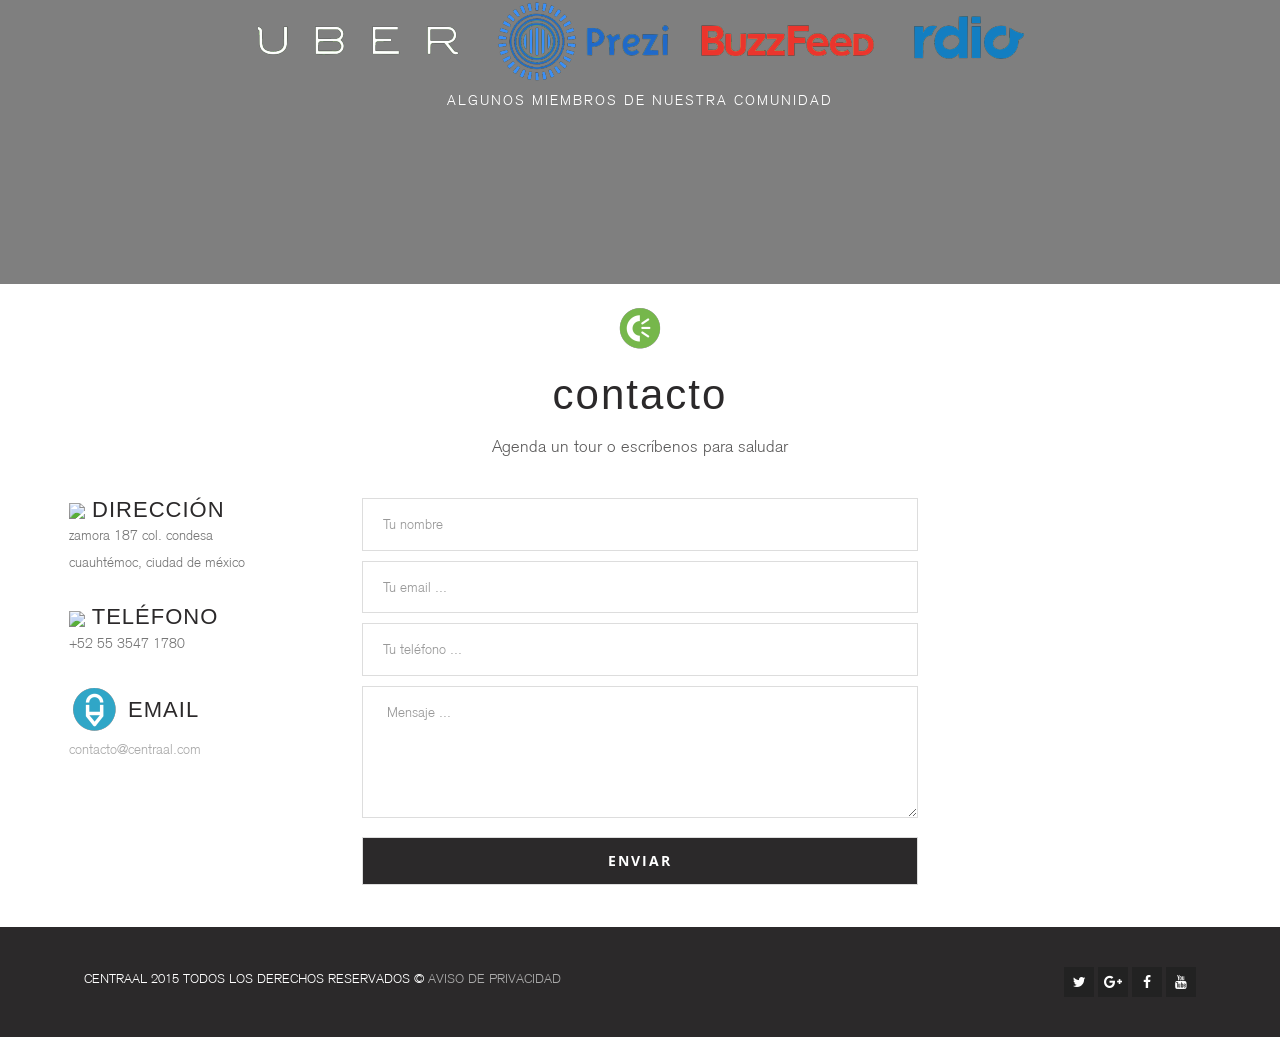
==== commit 9216f539: "new" ====
--- a/index.html
+++ b/index.html
@@ -12,10 +12,7 @@
         <link href="slider-background/css/bootstrap.min.css" rel="stylesheet">
         <link rel="stylesheet" href="https://maxcdn.bootstrapcdn.com/font-awesome/4.4.0/css/font-awesome.min.css">
         <link href="slider-background/css/owl.carousel.css" rel="stylesheet">
-        <link href="slider-background/css/prettyPhoto.css" rel="stylesheet">
         <link href="slider-background/css/style.css" rel="stylesheet">
-		<link href='http://fonts.googleapis.com/css?family=Montserrat:400,700' rel='stylesheet' type='text/css'>
-		<link href='http://fonts.googleapis.com/css?family=Oswald:400,300,700&amp;subset=latin,latin-ext' rel='stylesheet' type='text/css'>
         <link href='http://fonts.googleapis.com/css?family=Open+Sans:400,300,300italic,400italic,700,700italic,600italic,600&amp;subset=latin,greek-ext,cyrillic-ext,greek,vietnamese,cyrillic' rel='stylesheet' type='text/css'>
         <!-- HTML5 shim, for IE6-8 support of HTML5 elements -->
         <!--[if lt IE 9]>
@@ -28,6 +25,18 @@
         <link rel="apple-touch-icon-precomposed" sizes="72x72" href="http://twitter.github.com/bootstrap/assets/ico/apple-touch-icon-72-precomposed.png">
         <link rel="apple-touch-icon-precomposed" href="http://twitter.github.com/bootstrap/assets/ico/apple-touch-icon-57-precomposed.png">
         <link rel="shortcut icon" href="images/logo/faviconcentraal.png"><!--favicon image-->
+        <script type="text/javascript">
+
+<script>
+		  (function(i,s,o,g,r,a,m){i['GoogleAnalyticsObject']=r;i[r]=i[r]||function(){
+		  (i[r].q=i[r].q||[]).push(arguments)},i[r].l=1*new Date();a=s.createElement(o),
+		  m=s.getElementsByTagName(o)[0];a.async=1;a.src=g;m.parentNode.insertBefore(a,m)
+		  })(window,document,'script','//www.google-analytics.com/analytics.js','ga');
+
+		  ga('create', 'UA-42020209-1', 'auto');
+		  ga('send', 'pageview');
+
+		</script>
     </head>
 
 	<body>
@@ -50,11 +59,11 @@
 							</div>
 							<div class="menu-box hidden-xs hidden-sm">
 								<ul class="navigation">
-									<li><a href="#about">Espacios</a></li>
-									<li><a href="#services">Coworking</a></li>
-									<li><a href="#works">Eventos</a></li>
-									<li><a href="#comunidad">Comunidad</a></li>
-									<li><a href="#contact">Contacto</a></li>
+									<li><a href="#about"><b>espacios</b></a></li>
+									<li><a href="#services"><b>coworking</b></a></li>
+									<li><a href="#works"><b>eventos</b></a></li>
+									<li><a href="#comunidad"><b>comunidad</b></a></li>
+									<li><a href="#contact"><b>contacto</b></a></li>
 									<!--<li><a class="external" href="blog.html">Recorrido virtual</a></li> --!>
 								</ul>
 							</div><!--/.menu-box-->
@@ -77,15 +86,19 @@
 			</nav><!--/.header-->
 			<!--HEADER END-->
 			
+
 			<div class="slider home-slider clearfix" data-auto-play="8000">
 				
-				<div class="slide img-bg clearfix" data-background="slider-background/images/slider/HomeCOMUNIDAD11.jpg">
+				<div class="slide img-bg clearfix" data-background="slider-background/images/slider/HomeComu.jpg">
                     <div class="slider-mask"></div>
                     <div class="caption-box">
                         <div class="container">
                             <div class="row">
                                 <div class="col-md-8 col-md-offset-2">
-                                    <h3>ESPACIOS DE TRABAJO COMPARTIDO</h3>
+                                <div class="hidden-lg hidden-md team-image">
+									<br><br>
+								</div>
+                                    <h3>espacios de trabajo compartidos</h3>
                                     <p style="font-size: 25px"> privados | coworking </p>
                                 </div><!--/.col-md-8-->
                             </div><!--/.row-->
@@ -93,29 +106,33 @@
                     </div><!--/.caption-box-->
                 </div><!--/.slider2-->
 				
-                 <div class="slide img-bg clearfix" data-background="slider-background/images/slider/HomeEventos11.jpg">
+                 <div class="slider img-bg clearfix" data-background="slider-background/images/slider/HomeEven.jpg">
                     <div class="slider-mask"></div>
                     <div class="caption-box">
                         <div class="container">
                             <div class="row">
                                 <div class="col-md-8 col-md-offset-2">
-                                    <h3>ESPACIOS PARA REALIZAR EVENTOS &nbsp&nbsp&nbsp&nbsp&nbsp&nbsp&nbsp&nbsp&nbsp</h3>
+                                 <div class="hidden-lg hidden-md team-image">
+									<br><br>
+								</div>
+                                    <h3>espacios para realizar eventos&nbsp&nbsp</h3>
                                     <p style="font-size: 25px">empresas | comunidad</p>
                                 </div><!--/.col-md-8-->
                             </div><!--/.row-->
                         </div><!--/.container-->
                     </div><!--/.caption-box-->
-                </div><!--/.slider1-->  
-        
-			
+                </div><!--/.slider1-->   
                 
-                <div class="slide img-bg clearfix" data-background="slider-background/images/slider/HomeTRABAJO.jpg">
+                <div class="slider img-bg clearfix" data-background="slider-background/images/slider/Pasillo.jpg">
                     <div class="slider-mask"></div>
                     <div class="caption-box">
                         <div class="container">
                             <div class="row">
                                 <div class="col-md-8 col-md-offset-2">
-                                    <h3>¡Sé parte de Centraal! &nbsp&nbsp&nbsp&nbsp&nbsp&nbsp&nbsp&nbsp&nbsp&nbsp&nbsp&nbsp&nbsp&nbsp&nbsp&nbsp&nbsp<br></h3>
+                                 <div class="hidden-lg hidden-md team-image">
+									<br><br>
+								</div>
+                                    <h3>¡sé parte de <b>centraal!</b> <br> &nbsp</h3>
                                     <p style="font-size: 25px">&nbsp</p>
                                 </div><!--/.col-md-8-->
                             </div><!--/.row-->
@@ -128,12 +145,13 @@
 		<!--HOME END-->
 		
 		<!--TEAM START-->
-		<div id="" class="content clearfix">
+
+		<div id="" class="content clearfix" style="padding-bottom: 0px; padding-top: 0px">
 		<div id ="about" class="clearfix">
-		<br><br><div class="top-content clearfix">
-						<img src="simboloscentraal/ccoworking.png" style="height: 50px">
-						<h3 class="content-title">Espacios</h3>
-						<p class="sub-title">centraal es un espacio innovador donde podrás trabajar, asistir a eventos, realizar reuniones y conocer gente como tú.</p>
+		<div class="top-content clearfix">
+						<img src="simboloscentraal/ccespacios.png" style="height: 50px">
+						<h3 class="content-title">espacios</h3>
+						<p class="sub-title"><b>centraal</b> es un espacio innovador donde podrás trabajar, asistir a eventos, realizar reuniones y conocer gente como tú.</p>
 					</div><!--/.top-content-->
 
 			<!--<iframe src="Jssor.Slider.FullPack/demos-jquery/image-gallery.source.html" style="height: 450px"></iframe>	!-->
@@ -149,7 +167,7 @@
 								
 							</div>
 						</div>
-						<img src="slider-background/images/team/Cafeteria1.jpg" alt="team">
+						<img src="slider-background/images/team/Cafeteria1.jpg" style="width:100%" alt="team">
 					</a>
 				</div><!--/.team-box-->
 				
@@ -162,7 +180,7 @@
 								
 							</div>
 						</div>
-						<img src="slider-background/images/team/Saloncoco1.jpg" alt="team">
+						<img src="slider-background/images/team/Saloncoco1.jpg" style="width:100%" alt="team">
 					</a>
 				</div><!--/.team-box-->
 				
@@ -175,7 +193,7 @@
 								
 							</div>
 						</div>
-						<img src="slider-background/images/team/Salonprocope1.jpg" alt="team">
+						<img src="slider-background/images/team/Salonprocope1.jpg" style="width:100%" alt="team">
 					</a>
 				</div><!--/.team-box-->
 				
@@ -188,12 +206,12 @@
 								
 							</div>
 						</div>
-						<img src="slider-background/images/team/Terraza1.jpg" alt="team">
+						<img src="slider-background/images/team/Terraza1.jpg" style="width:100%" alt="team">
 					</a>
 				</div><!--/.team-box-->
 
 				<div class="teambox">
-					<a class="team-hover" data-toggle="tab" href="#team3">
+					<a class="team-hover" data-toggle="tab" href="#team5">
 						<div class="hovers">
 							<div class="hover-detail">
 								<h4>Galerón</h4>
@@ -201,7 +219,20 @@
 								
 							</div>
 						</div>
-						<img src="slider-background/images/team/Salonprocope1.jpg" alt="team">
+						<img src="slider-background/images/team/Galeron.jpg" style="width:100%" alt="team">
+					</a>
+				</div><!--/.team-box-->
+
+				<div class="teambox">
+					<a class="team-hover" data-toggle="tab" href="#team6">
+						<div class="hovers">
+							<div class="hover-detail">
+								<h4>Panic Room</h4>
+								
+								
+							</div>
+						</div>
+						<img src="slider-background/images/team/Panicroom.jpg" style="width:100%" alt="team">
 					</a>
 				</div><!--/.team-box-->
 			
@@ -213,27 +244,23 @@
 							<div class="tab-content clearfix">
 								
 								<div id="team1" class="clearfix tab-pane active in fade">
-									<div class="team-bg hidden-xs hidden-sm img-bg" data-background="slider-background/images/team/Cafeteria1.jpg"></div><!--single team background image-->
-									
-									<div class="hidden-lg hidden-md team-image">
-										<img src="slider-background/images/team/Cafeteria1.jpg" alt="team">
-									</div>
+									<div class="team-bg hidden-xs hidden-sm img-bg" data-background="slider-background/images/team/Cafeteria.jpg"></div><!--single team background image-->
+									
 									
 									<div class="col-md-6 team-detail">
 										<div class="spacing40 clearboth"></div>
 										<h3>Cafetería</h3>
 										<p class="team-post">Coworking / Espacio para eventos</p>
-										<p>Un lugar para relajarse y dar charlas interesantes</p>
-										<p>Raffi has fears that Hildy’s continuing murder probe will impact her own case. Meanwhile, a defense team enlists an acclaimed attorney, and 
-										emerging evidence suggests that an inspector was murdered.</p>
-										<div class="spacing40 clearboth"></div>
+										<p> <b>centraal</b> te ofrece servicio de cafetería completo, con un delicioso menú y variedad de alimentos desde la hora del desayuno. Múltiples ensaladas, sándwiches y pastas completan el menú del día, al igual que deliciosos postres y cafés de todo tipo. Nuestra cocina también está disponible para calentar tus propios alimentos. En <b>centraal</b> te ofrecemos todo para hacer de tu estancia lo más productiva posible.</p>
 										
+										<div class="spacing40 clearboth"></div>
+										<!--
 										<ul class="team-social">
 											<li><a href="#"><i class="fa fa-google-plus"></i></a></li>
 											<li><a href="#"><i class="fa fa-facebook"></i></a></li>
 											<li><a href="#"><i class="fa fa-linkedin"></i></a></li>
 										</ul>
-										
+										-->
 										<div class="spacing40 clearboth"></div>
 									</div><!--/.col-md6-->
 								</div><!--/team1-->
@@ -241,26 +268,22 @@
 								<div id="team2" class="clearfix tab-pane fade">
 									<div class="team-bg hidden-xs hidden-sm img-bg" data-background="slider-background/images/team/Saloncoco.jpg"></div><!--single team background image-->
 									
-									<div class="hidden-lg hidden-md team-image">
-										<img src="slider-background/images/team/big2.jpg" alt="team">
-									</div>
+									
 									
 									<div class="col-md-6 team-detail">
 										<div class="spacing40 clearboth"></div>
 										<h3>Salón Coco</h3>
 										<p class="team-post">Coworking / Salón para eventos</p>
-										<p>Buzz Watson discovers a body during his first drive-along as a reserve officer. The discovery not only jeopardizes a big-bucks wedding, but 
-										also Flynn and Provenza’s plans to take the squad to a Fourth of July baseball game.</p>
-										<p>Raffi has fears that Hildy’s continuing murder probe will impact her own case. Meanwhile, a defense team enlists an acclaimed attorney, and 
-										emerging evidence suggests that an inspector was murdered.</p>
-										<div class="spacing40 clearboth"></div>
+										<p>Este espacio multipropósitos se sitúa en la planta baja de <b>centraal</b>. Durante el día, el Salón Coco funciona como un espacio abierto de trabajo colaborativo. Por su ubicación, tamaño y flexibilidad de configuración con espacios colindantes, el Salón Coco puede albergar eventos especiales, como talleres, paneles, cocktails, entre otros, todos ellos en múltiples escalas.</p>
 										
+										<div class="spacing40 clearboth"></div>
+										<!--
 										<ul class="team-social">
 											<li><a href="#"><i class="fa fa-twitter"></i></a></li>
 											<li><a href="#"><i class="fa fa-google-plus"></i></a></li>
 											<li><a href="#"><i class="fa fa-vk"></i></a></li>
 										</ul>
-										
+										-->
 										<div class="spacing40 clearboth"></div>
 									</div><!--/.col-md6-->
 								</div><!--/team2-->
@@ -268,84 +291,92 @@
 								<div id="team3" class="clearfix tab-pane fade">
 									<div class="team-bg hidden-xs hidden-sm img-bg" data-background="slider-background/images/team/Salonprocope.jpg"></div><!--single team background image-->
 									
-									<div class="hidden-lg hidden-md team-image">
-										<img src="slider-background/images/team/big3.jpg" alt="team">
-									</div>
+									
 									
 									<div class="col-md-6 team-detail">
 										<div class="spacing40 clearboth"></div>
 										<h3>Salón Procope</h3>
 										<p class="team-post">Sala de Juntas</p>
-										<p>Buzz Watson discovers a body during his first drive-along as a reserve officer. The discovery not only jeopardizes a big-bucks wedding, but 
-										also Flynn and Provenza’s plans to take the squad to a Fourth of July baseball game.</p>
-										<p>Raffi has fears that Hildy’s continuing murder probe will impact her own case. Meanwhile, a defense team enlists an acclaimed attorney, and 
-										emerging evidence suggests that an inspector was murdered.</p>
-										<div class="spacing40 clearboth"></div>
-										
+										<p>El salón procope es un espacio ideal para realizar reuniones privadas con tu equipo, talleres o pláticas. Cuenta con pizarrón para poder hacer anotaciones, lugar para 8 personas sentadas cómodamente. Por su ubicación tan cercana a la recepción nos entregar un nivel de atención sin igual.</p>
+										<div class="spacing40 clearboth"></div>
+										<!--
 										<ul class="team-social">
 											<li><a href="#"><i class="fa fa-twitter"></i></a></li>
 											<li><a href="#"><i class="fa fa-facebook"></i></a></li>
 											<li><a href="#"><i class="fa fa-google-plus"></i></a></li>
 										</ul>
-										
+										-->
 										<div class="spacing40 clearboth"></div>
 									</div><!--/.col-md6-->
 								</div><!--/team3-->
 								
 								<div id="team4" class="clearfix tab-pane fade">
-									<div class="team-bg hidden-xs hidden-sm img-bg" data-background="slider-background/images/team/terrazac.jpg"></div><!--single team background image-->
-									
-									<div class="hidden-lg hidden-md team-image">
-										<img src="slider-background/images/team/big4.jpg" alt="team">
-									</div> 
+									<div class="team-bg hidden-xs hidden-sm img-bg" data-background="slider-background/images/team/Terraza.jpg"></div><!--single team background image-->
+									
+									
 									
 									<div class="col-md-6 team-detail">
 										<div class="spacing40 clearboth"></div>
 										<h3>Terraza</h3>
 										<p class="team-post">Coworking / Espacio para eventos</p>
-										<p>Buzz Watson discovers a body during his first drive-along as a reserve officer. The discovery not only jeopardizes a big-bucks wedding, but 
-										also Flynn and Provenza’s plans to take the squad to a Fourth of July baseball game.</p>
-										<p>Raffi has fears that Hildy’s continuing murder probe will impact her own case. Meanwhile, a defense team enlists an acclaimed attorney, and 
-										emerging evidence suggests that an inspector was murdered.</p>
-										<div class="spacing40 clearboth"></div>
-										
+										<p>La terraza es un lugar especial en <b>centraal</b>, aquí podrás encontrar la paz necesaria para poder trabajar de la mejor manera posible por las mañanas como espacio de coworking, más tarde se convierte en un espacio predilecto para realizar reuniones amenas para grupos, meetups o charlas informativas.</p>
+										<div class="spacing40 clearboth"></div>
+										<!--
 										<ul class="team-social">
 											<li><a href="#"><i class="fa fa-twitter"></i></a></li>
 											<li><a href="#"><i class="fa fa-xing"></i></a></li>
 											<li><a href="#"><i class="fa fa-vk"></i></a></li>
 										</ul>
-										
+										-->
 										<div class="spacing40 clearboth"></div>
 									</div><!--/.col-md6-->
 								</div><!--/team4-->
 
 								<div id="team5" class="clearfix tab-pane fade">
-									<div class="team-bg hidden-xs hidden-sm img-bg" data-background="slider-background/images/team/terrazac.jpg"></div><!--single team background image-->
-									
-									<div class="hidden-lg hidden-md team-image">
-										<img src="slider-background/images/team/big4.jpg" alt="team">
-									</div>
+									<div class="team-bg hidden-xs hidden-sm img-bg" data-background="slider-background/images/team/Galeron.jpg"></div><!--single team background image-->
 									
 									<div class="col-md-6 team-detail">
 										<div class="spacing40 clearboth"></div>
 										<h3>Galerón</h3>
 										<p class="team-post">Lugares fijos de trabajo</p>
-										<p>Buzz Watson discovers a body during his first drive-along as a reserve officer. The discovery not only jeopardizes a big-bucks wedding, but 
-										also Flynn and Provenza’s plans to take the squad to a Fourth of July baseball game.</p>
-										<p>Raffi has fears that Hildy’s continuing murder probe will impact her own case. Meanwhile, a defense team enlists an acclaimed attorney, and 
-										emerging evidence suggests that an inspector was murdered.</p>
-										<div class="spacing40 clearboth"></div>
-										
+										<p>Obtén un espacio fijo de trabajo, si trabajas con computadora de escritorio o si simplemente te gusta tener un lugar fijo en donde sentarte este es el lugar indicado para ti. Espacios acogedores con todas las amenidades necesarias para poder realizar tu trabajo sin preocuparte por nada, café, insumos de papelería y una gran comunidad a tu alrededor.</p>
+										<div class="spacing40 clearboth"></div>
+										<!--
 										<ul class="team-social">
 											<li><a href="#"><i class="fa fa-twitter"></i></a></li>
 											<li><a href="#"><i class="fa fa-xing"></i></a></li>
 											<li><a href="#"><i class="fa fa-vk"></i></a></li>
 										</ul>
-										
+										-->
 										<div class="spacing40 clearboth"></div>
 									</div><!--/.col-md6-->
 								</div><!--/team4-->
-								
+
+								<div id="team6" class="clearfix tab-pane fade">
+									<div class="team-bg hidden-xs hidden-sm img-bg" data-background="slider-background/images/team/Panicroom.jpg"></div><!--single team background image-->
+									
+									<div class="hidden-lg hidden-md team-image">
+										<img src="slider-background/images/team/Panicroom.jpg" alt="team">
+									</div>
+									
+									<div class="col-md-6 team-detail">
+										<div class="spacing40 clearboth"></div>
+										<h3>Panic Room</h3>
+										<p class="team-post">Sala de Juntas</p>
+										<p>El Panic Room es un rincón especial en <b>centraal</b>. Esta sala está diseñada para realizar entrevistas en un entorno más privado y presentaciones de material multimedia. Tanto su mobiliario como acústica y equipo de alta definición favorecen la concentración y promueven que el contenido expuesto tenga el mayor impacto posible en la audiencia.</p>
+										
+										<div class="spacing40 clearboth"></div>
+										<!--
+										<ul class="team-social">
+											<li><a href="#"><i class="fa fa-twitter"></i></a></li>
+											<li><a href="#"><i class="fa fa-xing"></i></a></li>
+											<li><a href="#"><i class="fa fa-vk"></i></a></li>
+										</ul>
+										-->
+										<div class="spacing40 clearboth"></div>
+									</div><!--/.col-md6-->
+								</div><!--/team4-->
+								<br><br>
 								
 							</div><!--/tab-content-->
 						</div><!--teamtab-->
@@ -355,16 +386,48 @@
 			</div><!--/.gray-bg-->
 		</div><!--team-->
 		</div>
+		<br>
 		<!--TEAM END-->
 
+		<div id="testimonial" class="bg bg2 clearfix">
+				<div class="bg-mask"></div>
+				<div class="para-img"></div>
+				<div class="big-ticker">
+					<!--
+					<div class="container big-text">
+						
+						<div class="clearboth"></div><i class="fa fa-child"></i>
+						<h3>"El mundo necesita gente que ame lo que hace"</h3>
+						<p>&nbsp</p>
+						
+					</div><!--/.big-text-->
+					
+					<div class="container big-text" style="width=80%">
+						
+						<div class="clearboth"></div><img src="simboloscentraal/ccdisfruta.png" style="height: 50px">
+						<h3 style="max-width: 100%">"el éxito es aprender a ir de fracaso en fracaso sin desesperarse"</h3>
+						<p>Winston Churchill</p>
+						
+					</div><!--/.big-text-->
+					<!--
+					<div class="container big-text">
+						
+						<div class="clearboth"></div><i class="fa fa-child"></i>
+						<h3>"Existe algo más importante que la lógica: la imaginación"</h3>
+						<p>Alfred Hitchcock</p>
+						
+					</div><!--/.big-text-->
+				</div><!--/.big-ticker-->
+			</div><!--/.bg-->
+
 		<!--SERVICES START-->
-		<div id="" class="content clearfix">
+		<div id="" class="content clearfix" style="padding-top: 0px">
 			
 			<div class="container">
 				<div class="top-content clearfix">
-					<img src="simboloscentraal/ccoworking.png" style="height: 50px">
-					<h3 class="content-title">Espacios de trabajo</h3>
-					<p class="sub-title">Nuestra combinación de espacios innovadores alrededor de una comunidad permitirán que trabajes de una forma única. Nuestros espacios están diseñados para fomentar la creatividad, el aprendizaje, el flujo de ideas entre miembros de un equipo y la interacción con la Comunidad centraal</p>
+					<img src="simboloscentraal/ccoworking.jpg" style="height: 50px">
+					<h3 class="content-title">espacios de trabajo</h3>
+					<p class="sub-title">Nuestra combinación de espacios innovadores alrededor de una comunidad permitirán que trabajes de una forma única. Nuestros espacios están diseñados para fomentar la creatividad, el aprendizaje, el flujo de ideas entre miembros de un equipo y la interacción con la Comunidad <b>centraal</b></p>
 				</div><!--/.top-content-->
 			</div><!--/.container-->
 			
@@ -372,66 +435,66 @@
 			<div class="gal-service clearfix" data-auto-play="8000">
 			
 				<div class="gal-box">
-					<a href="images-d/rsz-telec.jpg" data-rel="prettyPhoto">
+					<a href="assets/images-d/rsz-telec.jpg" data-rel="prettyPhoto[pp_gal]">
 						<div class="hovers">
 							
 						</div><!--/.hovers-->
-						<img alt="gallery" src="images-d/rsz-telec.jpg">
+						<img alt="" style="width:100%" src="images-d/rsz-telec.jpg">
 					</a>
 				</div><!--/.gal-box-->
 				
 				<div class="gal-box">
-					<a href="images-d/rsz-macc.jpg" data-rel="prettyPhoto">
+					<a href="images-d/rsz-macc.jpg" data-rel="prettyPhoto[pp_gal]">
 						<div class="hovers">
 							<div class="gal-detail">
 								
 							</div><!--gal-detail-->
 						</div><!--/.hovers-->
-						<img alt="gallery" src="images-d/rsz-macc.jpg">
+						<img alt="" style="width:100%" src="images-d/rsz-macc.jpg">
 					</a>
 				</div><!--/.gal-box-->
 				
 				<div class="gal-box">
-					<a href="images-d/rsz-pasilloc.jpg" data-rel="prettyPhoto">
+					<a href="images-d/rsz-pasilloc.jpg" data-rel="prettyPhoto[pp_gal]">
 						<div class="hovers">
 							<div class="gal-detail">
 								
 							</div><!--gal-detail-->
 						</div><!--/.hovers-->
-						<img alt="gallery" src="images-d/rsz-pasilloc.jpg">
+						<img alt="" style="width:100%" src="images-d/rsz-pasilloc.jpg">
 					</a>
 				</div><!--/.gal-box-->
 				
 				<div class="gal-box">
-					<a href="images-d/rsz-terrazac.jpg" data-rel="prettyPhoto">
+					<a href="images-d/rsz-terrazac.jpg" data-rel="prettyPhoto[pp_gal]">
 						<div class="hovers">
 							<div class="gal-detail">
 								
 							</div><!--gal-detail-->
 						</div><!--/.hovers-->
-						<img alt="gallery" src="images-d/rsz-terrazac.jpg">
+						<img alt="" style="width:100%" src="images-d/rsz-terrazac.jpg">
 					</a>
 				</div><!--/.gal-box-->
 				
 				<div class="gal-box">
-					<a href="images-d/rsz-centraal2doanivc.jpg" data-rel="prettyPhoto">
+					<a href="images-d/centraalsegundoanivc.jpg" data-rel="prettyPhoto[pp_gal]">
 						<div class="hovers">
 							<div class="gal-detail">
 								
 							</div><!--gal-detail-->
 						</div><!--/.hovers-->
-						<img alt="gallery" src="images-d/rsz-centraal2doAnivc.jpg">
+						<img alt="" style="width:100%" src="images-d/centraalsegundoanivc.jpg">
 					</a>
 				</div><!--/.gal-box-->
 				
 				<div class="gal-box">
-					<a href="images-d/rsz-Privadosc.jpg" data-rel="prettyPhoto">
+					<a href="images-d/Privadosc.jpg" data-rel="prettyPhoto[pp_gal]">
 						<div class="hovers">
 							<div class="gal-detail">
 								
 							</div><!--gal-detail-->
 						</div><!--/.hovers-->
-						<img alt="gallery" src="images-d/rsz-privadosc.jpg">
+						<img alt="" style="width:100%" src="images-d/rsz-privadosc.jpg">
 					</a>
 				</div><!--/.gal-box-->
 				
@@ -440,15 +503,15 @@
 		
 			<div class="container services-list">	
 				<div class="row bottom-content">
-				
-					<div class="col-md-4">
-						<h3 class="small-title"><img src="simboloscentraal/cccespacios.png" style="height: 28px"> Comunidad </h3>
-						<p>Forma parte de una comunidad de emprendedores y profesionistas, aumentando tu red de contactos y disfruta de una nueva y divertida forma de trabajar</p>
+					
+					<div class="col-md-4">
+						<h3 class="small-title"><img src="simboloscentraal/ccclasess.png" style="height: 28px"> Aprendizaje</h3>
+						<p>Cursos, talleres, conferencias y mucho más: Mantente al día y continúa tu desarrollo profesional.</p>
 						<div class="spacing40"></div>
 					</div><!--/.col-md-4-->
 					
 					<div class="col-md-4">
-						<h3 class="small-title"><img src="simboloscentraal/ccsiente.png" style="height: 28px"> Espacios</h3>
+						<h3 class="small-title"><img src="simboloscentraal/ccespacios.png" style="height: 28px"> Espacios</h3>
 						<p>Aprovecha nuestra innovadora propuesta de diseño, ubicación, infraestructura y variedad de espacios: Potencia tu productividad.</p>
 						<div class="spacing40"></div>
 					</div><!--/.col-md-4-->
@@ -466,66 +529,38 @@
 					</div><!--/.col-md-4-->
 					
 					<div class="col-md-4">
-						<h3 class="small-title"><img src="simboloscentraal/ccclasess.png" style="height: 28px"> Aprendizaje</h3>
-						<p>Cursos, talleres, conferencias y mucho más: Mantente al día y continúa tu desarrollo profesional.</p>
+						<h3 class="small-title"><img src="simboloscentraal/ccreunion.png" style="height: 28px"> Comunidad </h3>
+						<p>Forma parte de una comunidad de emprendedores y profesionistas, aumentando tu red de contactos y disfruta de una nueva y divertida forma de trabajar</p>
 						<div class="spacing40"></div>
 					</div><!--/.col-md-4-->
 					
 					<div class="col-md-4">
 						<h3 class="small-title"><img src="simboloscentraal/ccserendipia.png" style="height: 28px"> Serendipia</h3>
-						<p>Creemos en las coincidencia y generamos los momentos para que descubras tu siguiente gran idea: Hazla realidad en centraal</p>
+						<p>Creemos en las coincidencia y generamos los momentos para que descubras tu siguiente gran idea: Hazla realidad en <b>centraal</b></p>
 						<div class="spacing40"></div>
 					</div><!--/.col-md-4-->
 					
 				</div><!--/bottom-content-->
 			</div><!--/.services-list-->
 			</div>
-			<br>
-			<div id="testimonial" class="bg bg2 clearfix">
-				<div class="bg-mask"></div>
-				<div class="para-img"></div>
-				<div class="big-ticker">
-					<div class="container big-text">
-						
-						<div class="clearboth"></div><i class="fa fa-child"></i>
-						<h3>"El mundo necesita gente que ame lo que hace"</h3>
-						<p>&nbsp</p>
-						
-					</div><!--/.big-text-->
-					
-					<div class="container big-text" style="width=80%">
-						
-						<div class="clearboth"></div><img src="simboloscentraal/ccdisfruta.png" style="height: 50px">
-						<h3 style="max-width: 100%">"el éxito es aprender a ir de fracaso en fracaso sin desesperarse"</h3>
-						<p>Winston Churchill</p>
-						
-					</div><!--/.big-text-->
-					
-					<div class="container big-text">
-						
-						<div class="clearboth"></div><i class="fa fa-child"></i>
-						<h3>"Existe algo más importante que la lógica: la imaginación"</h3>
-						<p>Alfred Hitchcock</p>
-						
-					</div><!--/.big-text-->
-				</div><!--/.big-ticker-->
-			</div><!--/.bg-->
+			
 
 			<!--PRICING TABLE START-->
 			<div id="services">
-			<div id="pricing-table" class="gray-bg clearfix">
+			<div id="pricing-table" class="gray-bg clearfix" style="background: #eee">
 				<div class="container">
 					<div class="top-content clearfix">
 						<img src="simboloscentraal/ccahorro.png" style="height: 50px">
-						<h3 class="content-title">Membresías</h3>
-						<p class="sub-title">Nuestros planes están diseñados para ajustarse a tus hábitos de trabajo y preferencias, en Centraal tienes la flexibilidad de contratar desde membresías personales en espacios abiertos hasta espacios dedicados para empresas. ¡Compara y escoge la membresía que más te convenga!</p>
+						<h3 class="content-title">membresías</h3>
+						<p class="sub-title">Nuestros planes están diseñados para ajustarse a tus hábitos de trabajo y preferencias, en <b>centraal</b> tienes la flexibilidad de contratar desde membresías personales en espacios abiertos hasta espacios dedicados para empresas. ¡Compara y escoge la membresía que más te convenga!</p>
 					</div><!--/.top-content-->
 					
 					<div class="col-md-4">
 						<div class="p-table clearfix">
 							<div class="p-top clearfix">
 								<div class="p-left">
-									<i class="fa fa-umbrella"></i>
+									<br>
+									<img src="simboloscentraal/interaccion.png" style="height: 50px">
 								</div>
 								<h3>OFICINAS PRIVADAS&nbsp&nbsp&nbsp&nbsp</h3>
 							</div>
@@ -534,21 +569,23 @@
 							<p>Acércate a una Comunidad y</p> 
 							<p>utiliza un espacio privado para</p> 
 							<p>todo tu equipo además de todos</p> 
-							<p>los espacios compartidos de centraal.</p> 
+							<p>los espacios compartidos de <b>centraal</b>.</p> 
 							<p>¡Trabaja a tu ritmo y en tu espacio!</p>
 							<p>&nbsp</p>
 							
 							
-							 <a href="#">Order Now</a> 
+							 
                     	</div>
 						<div class="spacing40 clearboth"></div>
 					</div><!--/.col-md-4-->
-					
+						
+									
 					<div class="col-md-4">
 						<div class="p-table clearfix">
 							<div class="p-top clearfix">
 								<div class="p-left">
-									<i class="fa fa-anchor"></i>
+								<br>
+									<img src="simboloscentraal/ccreunion.png" style="height: 50px">
 								</div>
 								<h3>Lugar fijo de trabajo</h3>
 							</div>
@@ -558,20 +595,25 @@
 							<p>tu equipo en espacio compartido.</p>
 							<p>¿Te gusta trabajar en escritorio?,</p>
 							<p>¿en un sofá?, ¿en café o terraza?,</p>
-							<p>centraal es tuyo, ¡disfruta todos</p>
+							<p><b>centraal</b> es tuyo, ¡disfruta todos</p>
 							<p>los espacios sin límites!</p>
-							<a href="#">Order Now</a>
-                    	</div>
-						<div class="spacing40 clearboth"></div>
+						</div>
+						
+						<div class="p-table clearfix" style="background-color: transparent">
+							<br>
+							<a href="#contact">Contáctanos ahora</a>
+						</div>	
+                  	
 					</div><!--/.col-md-4-->
 
 					<div class="col-md-4">
 						<div class="p-table clearfix">
 							<div class="p-top clearfix">
 								<div class="p-left">
-									<i class="fa fa-anchor"></i>
+									<br>
+									<img src="simboloscentraal/cccoworking.png" style="height: 50px">
 								</div>
-								<h3>Centraal por horas</h3>
+								<h3><b>Centraal</b> por horas</h3>
 							</div>
 							<p class="p-price" style="padding-top: 16px"><span>DESDE</span>$1000 <span>+ IVA</span></p>
 							
@@ -582,7 +624,6 @@
 							<p>profesionales como tú. ¡Maximiza el</p>
 							<p>valor de tu tiempo!</p>
 							<p>&nbsp</p>
-							<a href="#">Order Now</a>
                     	</div>
 						<div class="spacing40 clearboth"></div>
 					</div><!--/.col-md-4-->
@@ -600,23 +641,23 @@
 			<div class="para-img"></div>
 			<div class="container big-text">
 				
-				<div class="clearboth"></div><i class="fa fa-bell-o"></i>
+				<div class="clearboth"></div><img src="simboloscentraal/ccsuenia.png" style="height: 50px">
 				<h3>"haz de tu vida un sueño y de un sueño una realidad"</h3>
 				<p>Antoine de Saint-Exupéry</p>
 				
 			</div><!--/.big-text-->
 		</div><!--/.bg-->
 		</div>
-		<div id="works" class="content clearfix">
+		<div id="works" class="content clearfix" style="padding-top: 0px">
 			<div class="container">
 				<div class="top-content clearfix">
-					<img src="simboloscentraal/ccreuniones.png" style="height: 50px">
-					
-					<h3 class="content-title">Espacios para Eventos</h3>
-					<p class="sub-title">Si deseas presentar un proyecto, tener una sesión creativa con tu equipo, lanzar una nueva marca o realizar otro tipo de dinámica, centraal es tu espacio ideal. Ven y descubre la flexibilidad de nuestros espacios. Proyecta tu idea, enseña, comparte, celebra. Sea cual sea la ocasión: </p> <p style="font-size: 20px">¡Inspira y déjate inspirar en centraal!</p>
+					<img src="simboloscentraal/cceventos.png" style="height: 50px">
+					
+					<h3 class="content-title">espacios para eventos</h3>
+					<p class="sub-title">Si deseas presentar un proyecto, tener una sesión creativa con tu equipo, lanzar una nueva marca o realizar otro tipo de dinámica, <b>centraal</b> es tu espacio ideal. Ven y descubre la flexibilidad de nuestros espacios. Proyecta tu idea, enseña, comparte, celebra. Sea cual sea la ocasión: </p> <p style="font-size: 20px">¡Inspira y déjate inspirar en <b>centraal</b>!</p>
 				</div><!--/.top-content-->
 				<ul class="port-filter clearboth clearfix">
-                	<li><a data-filter="*" href="#" class="active">All</a></li>
+                	<li><a data-filter="*" href="#" class="active">Todas</a></li>
                     <li><a data-filter=".design" href="#">Presentaciones</a></li>
                     <li><a data-filter=".development" href="#">Cockteles</a></li>
                     <li><a data-filter=".photography" href="#">Sesiones creativas</a></li>
@@ -627,119 +668,119 @@
 			<div id="port-body" class="port-body clearfix">
 			
 				<div class="col-md-4  col-sm-6 port-item photography">
-					<a class="port-ajax" href="#" data-link="work3.html">
-						<div class="hovers">
-							<div class="hover-detail">
-								<h4>Falling Apart</h4>
-								<i class="icon-detail fa fa-camera"></i>
-								<p>Photography</p>
-							</div>
-						</div>
-						<img src="images-d/sesioncreativa1c-rsz.jpg" alt="portfolio">
+					<a href="images-d/sesioncreativa1.jpg" data-rel="prettyPhoto[pp_gal]" style="width:100%">
+						<div class="hovers">
+							<div class="hover-detail">
+								<h4>Sesión de trabajo</h4>
+								
+								<p>25 personas</p>
+							</div>
+						</div>
+						<img src="images-d/sesioncreativa1c-rsz.jpg" style="width:100%" alt="Sesión de trabajo">
 					</a>
 				</div><!--/.port-item-->
 				
 				<div class="col-md-4  col-sm-6 port-item brand">
-					<a class="port-ajax" href="#" data-link="work2.html">
-						<div class="hovers">
-							<div class="hover-detail">
-								<h4>Never Say Never</h4>
-								<i class="icon-detail fa fa-bug"></i>
-								<p>Brand Identity</p>
-							</div>
-						</div>
-						<img src="images-d/reunionesytaller1c.jpg" alt="portfolio">
+					<a href="images-d/reunionesytaller1.jpg" data-rel="prettyPhoto[pp_gal]" style="width:100%">
+						<div class="hovers">
+							<div class="hover-detail">
+								<h4>Cleverflow</h4>
+								
+								<p>20 personas</p>
+							</div>
+						</div>
+						<img src="images-d/reunionesytaller1c.jpg" style="width:100%" alt="Cleverflow">
 					</a>
 				</div><!--/.port-item-->
 				
 				<div class="col-md-4  col-sm-6 port-item photography">
-					<a class="port-ajax" href="#" data-link="work3.html">
-						<div class="hovers">
-							<div class="hover-detail">
-								<h4>Falling Apart</h4>
-								<i class="icon-detail fa fa-camera"></i>
-								<p>Photography</p>
-							</div>
-						</div>
-						<img src="images-d/sesioncreativa2c.jpg" alt="portfolio">
+					<a href="images-d/sesioncreativa2.jpg" data-rel="prettyPhoto[pp_gal]" style="width:100%">
+						<div class="hovers">
+							<div class="hover-detail">
+								<h4>Animal político</h4>
+								
+								<p>60 personas</p>
+							</div>
+						</div>
+						<img src="images-d/sesioncreativa2c.jpg" style="width:100%" alt="Animal político">
 					</a>
 				</div><!--/.port-item-->
 				
 				<div class="col-md-4  col-sm-6 port-item development">
-					<a class="port-ajax" href="#" data-link="work4.html">
-						<div class="hovers">
-							<div class="hover-detail">
-								<h4>Miss Murder</h4>
-								<i class="icon-detail fa fa-file-code-o"></i>
-								<p>Web Development</p>
-							</div>
-						</div>
-						<img src="images-d/cocktel1c.jpg" alt="portfolio">
+					<a href="images-d/cocktel1.jpg" data-rel="prettyPhoto[pp_gal]" style="width:100%">
+						<div class="hovers">
+							<div class="hover-detail">
+								<h4>Embajada de UK</h4>
+								
+								<p>50 personas</p>
+							</div>
+						</div>
+						<img src="images-d/cocktel1c.jpg" style="width:100%" alt="Embajada de UK">
 					</a>
 				</div><!--/.port-item-->
-				
+			
 				<div class="col-md-4  col-sm-6 port-item design">
-					<a class="port-ajax" href="#" data-link="work5.html">
-						<div class="hovers">
-							<div class="hover-detail">
-								<h4>Bailando</h4>
-								<i class="icon-detail fa fa-file-image-o"></i>
-								<p>Web Design</p>
-							</div>
-						</div>
-						<img src="images-d/presentacion1c.jpg" alt="portfolio">
+					<a href="images-d/presentacion1.jpg" data-rel="prettyPhoto[pp_gal]" style="width:100%">
+						<div class="hovers">
+							<div class="hover-detail">
+								<h4>Memorable - Reto creativo</h4>
+								
+								<p>50 personas</p>
+							</div>
+						</div>
+						<img src="images-d/presentacion1c.jpg" style="width:100%" alt="Memorable - Reto creativo">
 					</a>
 				</div><!--/.port-item-->
 				
 				<div class="col-md-4  col-sm-6 port-item brand">
-					<a class="port-ajax" href="#" data-link="work6.html">
-						<div class="hovers">
-							<div class="hover-detail">
-								<h4>Sing for Me</h4>
-								<i class="icon-detail fa fa-bug"></i>
-								<p>Brand Identity</p>
-							</div>
-						</div>
-						<img src="images-d/reunionesytaller2c.jpg" alt="portfolio">
+					<a href="images-d/reunionesytaller2.jpg" data-rel="prettyPhoto[pp_gal]" style="width:100%">
+						<div class="hovers">
+							<div class="hover-detail">
+								<h4>Make sense</h4>
+								
+								<p>20 personas</p>
+							</div>
+						</div>
+						<img src="images-d/reunionesytaller2c.jpg" style="width:100%" alt="Make sense">
 					</a>
 				</div><!--/.port-item-->
 				
 				<div class="col-md-4  col-sm-6 port-item photography">
-					<a class="port-ajax" href="#" data-link="work3.html">
-						<div class="hovers">
-							<div class="hover-detail">
-								<h4>Falling Apart</h4>
-								<i class="icon-detail fa fa-camera"></i>
-								<p>Photography</p>
-							</div>
-						</div>
-						<img src="images-d/sesioncreativa3c.jpg" alt="portfolio">
+					<a href="images-d/sesioncreativa3.jpg" data-rel="prettyPhoto[pp_gal]" style="width:100%">
+						<div class="hovers">
+							<div class="hover-detail">
+								<h4>Memorable - Reto creativo</h4>
+								
+								<p>70 personas</p>
+							</div>
+						</div>
+						<img src="images-d/sesioncreativa3c.jpg" style="width:100%" alt="Memorable - Reto creativo">
 					</a>
 				</div><!--/.port-item-->
 				
 				<div class="col-md-4  col-sm-6 port-item design">
-					<a class="port-ajax" href="#" data-link="work2.html">
-						<div class="hovers">
-							<div class="hover-detail">
-								<h4>Lethal Industry</h4>
-								<i class="icon-detail fa fa-file-image-o"></i>
-								<p>Web Design</p>
-							</div>
-						</div>
-						<img src="images-d/presentacion2c.jpg" alt="portfolio">
+					<a href="images-d/presentacion2.jpg" data-rel="prettyPhoto[pp_gal]" style="width:100%">
+						<div class="hovers">
+							<div class="hover-detail">
+								<h4>Google</h4>
+								
+								<p>30 personas</p>
+							</div>
+						</div>
+						<img src="images-d/presentacion2c.jpg" style="width:100%" alt="Google">
 					</a>
 				</div><!--/.port-item-->
 				
 				<div class="col-md-4  col-sm-6 port-item development">
-					<a class="port-ajax" href="#" data-link="work3.html">
-						<div class="hovers">
-							<div class="hover-detail">
-								<h4>Non Stop</h4>
-								<i class="icon-detail fa fa-file-code-o"></i>
-								<p>Web Development</p>
-							</div>
-						</div>
-						<img src="images-d/cocktel2c.jpg" alt="portfolio">
+					<a href="images-d/cocktel2.jpg" data-rel="prettyPhoto[pp_gal]" style="width:100%">
+						<div class="hovers">
+							<div class="hover-detail">
+								<h4>INADEM</h4>
+								
+								<p>35 personas</p>
+							</div>
+						</div>
+						<img src="images-d/cocktel2c.jpg" style="width:100%" alt="INADEM">
 					</a>
 				</div><!--/.port-item-->
 				
@@ -752,42 +793,41 @@
 		<!--WORKS END-->
 					
 			<div class="sc-content">		
-			<div class="container services-list">	
+			<div class="container services-list" style=>	
 				<div class="row bottom-content">
 				<br>
 					<div class="col-md-4">
-						<h3 class="small-title"><i class="fa fa-recycle"></i> Diseño &nbsp&nbsp&nbsp&nbsp&nbsp&nbsp&nbsp&nbsp&nbsp&nbsp&nbsp&nbsp</h3>
-						<p>Gracias a su innovadora propuesta de diseño, tus eventos y reuniones en centraal causarán gran impacto en tus clientes.</p>
+						<h3 class="small-title"> Diseño &nbsp&nbsp&nbsp&nbsp&nbsp&nbsp&nbsp&nbsp&nbsp&nbsp&nbsp&nbsp</h3>
+						<p>Gracias a su innovadora propuesta de diseño, tus eventos y reuniones en <b>centraal</b> causarán gran impacto en tus clientes. &nbsp&nbsp&nbsp&nbsp&nbsp&nbsp&nbsp</p>
+					</div><!--/.col-md-4-->
+					
+					<div class="col-md-4">
+						<h3 class="small-title"> Espacios flexibles</h3>
+						<p>Espacios versátiles y configurables, ideales para desarrollar eventos de distintos tipos y escalas; desde presentaciones corporativas hasta talleres y cursos de todos géneros.</p>
+						
+					</div><!--/.col-md-4-->
+					
+					<div class="col-md-4">
+						<h3 class="small-title"> Experiencia &nbsp&nbsp&nbsp&nbsp&nbsp&nbsp&nbsp&nbsp&nbsp&nbsp</h3>
+						<p>En centraal encontrarás una innovadora atmósfera, perfecta para que fluyan las ideas. &nbsp&nbsp&nbsp&nbsp&nbsp&nbsp&nbsp&nbsp&nbsp&nbsp&nbsp&nbsp&nbsp&nbsp&nbsp&nbsp&nbsp&nbsp&nbsp&nbsp&nbsp&nbsp&nbsp&nbsp&nbsp&nbsp&nbsp&nbsp&nbsp&nbsp</p>
 						<div class="spacing40"></div>
 					</div><!--/.col-md-4-->
 					
 					<div class="col-md-4">
-						<h3 class="small-title"><i class="fa fa-html5"></i> Espacios flexibles</h3>
-						<p>Espacios versátiles y configurables, ideales para desarrollar eventos de distintos tipos y escalas; desde presentaciones corporativas hasta talleres y cursos de todos géneros.</p>
-						
-					</div><!--/.col-md-4-->
-					
-					<div class="col-md-4">
-						<h3 class="small-title"><i class="fa fa-diamond"></i> Experiencia &nbsp&nbsp&nbsp&nbsp&nbsp&nbsp&nbsp&nbsp&nbsp&nbsp</h3>
-						<p>En centraal encontrarás una innovadora atmósfera, perfecta para que fluyan las ideas.</p>
+						<h3 class="small-title"> Servicio integral &nbsp&nbsp&nbsp</h3>
+						<p>La flexibilidad de nuestros servicios permite configurar tu evento a la medida: alimentos, bebidas y todo lo que necesitas para hacerte sentir en casa. &nbsp&nbsp&nbsp&nbsp&nbsp&nbsp&nbsp</p>
 						<div class="spacing40"></div>
 					</div><!--/.col-md-4-->
 					
 					<div class="col-md-4">
-						<h3 class="small-title"><i class="fa fa-picture-o"></i> Servicio integral &nbsp&nbsp&nbsp&nbsp&nbsp&nbsp</h3>
-						<p>La flexibilidad de nuestros servicios permite configurar tu evento a la medida: alimentos, bebidas y todo lo que necesitas para hacerte sentir en casa.</p>
-						<div class="spacing40"></div>
-					</div><!--/.col-md-4-->
-					
-					<div class="col-md-4">
-						<h3 class="small-title"><i class="fa fa-globe"></i> Equipo &nbsp&nbsp&nbsp&nbsp&nbsp&nbsp&nbsp&nbsp&nbsp&nbsp&nbsp</h3>
+						<h3 class="small-title"> Equipo &nbsp&nbsp&nbsp&nbsp&nbsp&nbsp&nbsp&nbsp&nbsp&nbsp&nbsp</h3>
 						<p>Desde el primer contacto, durante la planeación del evento y en cada interacción, el equipo centraal trabaja para estimular, motivar e inspirar a tu equipo, clientes e invitados.</p>
 						<div class="spacing40"></div>
 					</div><!--/.col-md-4-->
 					
 					<div class="col-md-4">
-						<h3 class="small-title"><i class="fa fa-paper-plane-o"></i> Ubicación &nbsp&nbsp&nbsp&nbsp&nbsp&nbsp&nbsp&nbsp&nbsp&nbsp&nbsp&nbsp</h3>
-						<p>Aprovecha nuestra gran ubicación: reúnete y realiza tu evento en una de las mejores zonas de la Ciudad de México.</p>
+						<h3 class="small-title"> Ubicación &nbsp&nbsp&nbsp&nbsp&nbsp&nbsp&nbsp&nbsp&nbsp&nbsp&nbsp&nbsp</h3>
+						<p>Aprovecha nuestra gran ubicación: reúnete y realiza tu evento en una de las mejores zonas de la Ciudad de México. &nbsp&nbsp&nbsp&nbsp&nbsp&nbsp&nbsp&nbsp&nbsp&nbsp&nbsp&nbsp&nbsp&nbsp&nbsp&nbsp&nbsp&nbsp&nbsp&nbsp&nbsp&nbsp</p>
 						<div class="spacing40"></div>
 					</div><!--/.col-md-4-->
 					</div>
@@ -806,10 +846,10 @@
 			<div class="bg-mask"></div>
 			<div class="para-img"></div>
 			<div class="container big-text">
-				
-				<div class="clearboth"></div><i class="fa fa-bell-o"></i>
-				<h3>"haz de tu vida un sueño y de un sueño una realidad"</h3>
-				<p>Antoine de Saint-Exupéry</p>
+						
+				<div class="clearboth"></div><img src="simboloscentraal/ccsiente.png" style="height: 50px">
+				<h3>"El mundo necesita gente que ame lo que hace"</h3>
+				<p>&nbsp</p>
 				
 			</div><!--/.big-text-->
 		</div><!--/.bg-->
@@ -817,148 +857,115 @@
 		
 		<!--WORKS START-->
 		<!--ABOUT START-->
-		<div id="comunidad" class="content clearfix">
+		<div id="comunidad" class="content clearfix" style="padding-top: 0px">
 			<div class="top-content clearfix">
 					<img src="simboloscentraal/cccespacios.png" style="height: 50px">
 					
-					<h3 class="content-title">¡Sé parte de nuestra comunidad!</h3>
+					<h3 class="content-title">¡sé parte de nuestra comunidad!</h3>
 					<p class="sub-title">En centraal nos mueve compartir las historias de éxito de profesionales como tú: motores de cambio que de manera entusiasta y apasionada transforman el mundo día a día. Queremos ser la base de estos profesionales y generar el mejor entorno para promover el aprendizaje y el intercambio de ideas que promuevan esta transformación.</p> <p style="font-size: 20px">idea de comunidad. comunidad de ideas</p>
 				</div><!--/.top-content-->			
 			<!--gallery about start-->
 			<div class="gal-about clearfix" data-auto-play="8000">
 			
 				<div class="gal-box">
-					<a href="images-d/rsz-comunidad1c.jpg" data-rel="prettyPhoto">
+					<a href="images-d/comunidad1.jpg" data-rel="prettyPhoto[pp_gal]">
 						<div class="hovers">
 							<div class="gal-detail">
-								<h4>Our City</h4>
+								<h4>StartUp Grind</h4>
+								<!--
 								<i class="icon-detail fa fa-home"></i>
-								<p>Where we grow up</p>
+								<p>Where we grow up</p>-->
 							</div><!--gal-detail-->
 						</div><!--/.hovers-->
-						<img alt="gallery" src="images-d/comunidad1c.jpg">
+						<img alt="StartUp Grind" src="images-d/rsz-comunidad1c.jpg" style="width:100%">
 					</a>
 				</div><!--/.gal-box-->
 				
 				<div class="gal-box">
-					<a href="images-d/rsz-comunidad2c.jpg" data-rel="prettyPhoto">
+					<a href="images-d/comunidad2.jpg" data-rel="prettyPhoto[pp_gal]">
 						<div class="hovers">
 							<div class="gal-detail">
-								<h4>Our Street</h4>
+								<h4>Bazar de Barrio</h4>
+								<!--
 								<i class="icon-detail fa fa-street-view"></i>
-								<p>Where we are matter</p>
+								<p>Where we are matter</p>-->
 							</div><!--gal-detail-->
 						</div><!--/.hovers-->
-						<img alt="gallery" src="images-d/comunidad2c.jpg">
+						<img alt="Bazar de Barrio" src="images-d/rsz-comunidad2c.jpg" style="width:100%">
 					</a>
 				</div><!--/.gal-box-->
 				
 				<div class="gal-box">
-					<a href="images-d/rsz-comunidad3c.jpg" data-rel="prettyPhoto">
+					<a href="images-d/comunidad3.jpg" data-rel="prettyPhoto[pp_gal]" style="width:100%">
 						<div class="hovers">
 							<div class="gal-detail">
-								<h4>Our Building</h4>
-								<i class="icon-detail fa fa-university"></i>
-								<p>Where we learn</p>
+								<h4>Google Launchpad Week</h4>
+								<!--<i class="icon-detail fa fa-university"></i>
+								<p>Where we learn</p>-->
 							</div><!--gal-detail-->
 						</div><!--/.hovers-->
-						<img alt="gallery" src="images-d/comunidad3c.jpg">
+						<img alt="Google Launchpad Week" src="images-d/comunidad3c.jpg" style="width:100%">
 					</a>
 				</div><!--/.gal-box-->
 				
 				<div class="gal-box">
-					<a href="images-d/rsz-memorable-31c.jpg" data-rel="prettyPhoto">
+					<a href="images-d/rsz-memorable-31c.jpg" data-rel="prettyPhoto[pp_gal]">
 						<div class="hovers">
 							<div class="gal-detail">
-								<h4>Our Transportation</h4>
-								<i class="icon-detail fa fa-train"></i>
-								<p>Where we are lazy</p>
+								<h4>Memorable</h4>
+								<!--<i class="icon-detail fa fa-train"></i>
+								<p>Where we are lazy</p>-->
 							</div><!--gal-detail-->
 						</div><!--/.hovers-->
-						<img alt="gallery" src="images-d/memorable-31c.jpg">
+						<img alt="Memorable" src="images-d/memorable-31c.jpg" style="width:100%">
 					</a>
 				</div><!--/.gal-box-->
 				
 			</div><!--/.gal-about-->
+			<iframe src="Calendario+4/index.html" style="height: 700px" frameborder="0"></iframe>
 			<!--/gallery about end-->
 		
+		<!--HOME END-->
+
 			<div class="container about-list">	
-				<div class="row bottom-content">
-				
-					<div class="col-md-4">
-						<h3 class="small-title"><span>01</span> The Idea</h3>
-						<p>Preggoland tells the story of Ruth, a 35-year-old woman who pretends to be pregnant to fit in with her friends. Although Ruth initially tries to come clean, the perks 
-						of pregnancy are too seductive to ignore and she soon finds herself living a lie. Starring Sonja Bennett.</p>
-						<div class="spacing40"></div>
-					</div><!--/.col-md-4-->
-					
-					<div class="col-md-4">
-						<h3 class="small-title"><span>02</span> The Truth</h3>
-						<p>Preggoland tells the story of Ruth, a 35-year-old woman who pretends to be pregnant to fit in with her friends. Although Ruth initially tries to come clean, the perks 
-						of pregnancy are too seductive to ignore and she soon finds herself living a lie. Starring Sonja Bennett.</p>
-						<div class="spacing40"></div>
-					</div><!--/.col-md-4-->
-					
-					<div class="col-md-4">
-						<h3 class="small-title"><span>03</span> The Lies</h3>
-						<p>Preggoland tells the story of Ruth, a 35-year-old woman who pretends to be pregnant to fit in with her friends. Although Ruth initially tries to come clean, the perks 
-						of pregnancy are too seductive to ignore and she soon finds herself living a lie. Starring Sonja Bennett.</p>
-						<div class="spacing40"></div>
-					</div><!--/.col-md-4-->
-					
-					<div class="col-md-4">
-						<h3 class="small-title"><span>04</span> The Brand</h3>
-						<p>Preggoland tells the story of Ruth, a 35-year-old woman who pretends to be pregnant to fit in with her friends. Although Ruth initially tries to come clean, the perks 
-						of pregnancy are too seductive to ignore and she soon finds herself living a lie. Starring Sonja Bennett.</p>
-						<div class="spacing40"></div>
-					</div><!--/.col-md-4-->
-					
-					<div class="col-md-4">
-						<h3 class="small-title"><span>05</span> The Conclusion</h3>
-						<p>Preggoland tells the story of Ruth, a 35-year-old woman who pretends to be pregnant to fit in with her friends. Although Ruth initially tries to come clean, the perks 
-						of pregnancy are too seductive to ignore and she soon finds herself living a lie. Starring Sonja Bennett.</p>
-						<div class="spacing40"></div>
-					</div><!--/.col-md-4-->
-					
-					<div class="col-md-4">
-						<h3 class="small-title"><span>06</span> The Final</h3>
-						<p>Preggoland tells the story of Ruth, a 35-year-old woman who pretends to be pregnant to fit in with her friends. Although Ruth initially tries to come clean, the perks 
-						of pregnancy are too seductive to ignore and she soon finds herself living a lie. Starring Sonja Bennett.</p>
-						<div class="spacing40"></div>
-					</div><!--/.col-md-4-->
-				</div><!--/bottom-content-->
+				
+
+
 				<div class="row">
 				<div class="col-md-4">
 				</div>
 
 				<div class="col-md-4">
 					<!-- Begin MailChimp Signup Form -->
-					<link href="//cdn-images.mailchimp.com/embedcode/slim-081711.css" rel="stylesheet" type="text/css">
-					<style type="text/css">
-						#mc_embed_signup{background:#fff; clear:left; font:14px Helvetica,Arial,sans-serif; }
-						/* Add your own MailChimp form style overrides in your site stylesheet or in this style block.
-						   We recommend moving this block and the preceding CSS link to the HEAD of your HTML file. */
-					</style>
 					<div id="mc_embed_signup">
 					<form action="//centraal.us7.list-manage.com/subscribe/post?u=b9570d3e4a17672799bbc5850&amp;id=deedab34b1" method="post" id="mc-embedded-subscribe-form" name="mc-embedded-subscribe-form" class="validate" target="_blank" novalidate>
 					    <div id="mc_embed_signup_scroll">
-						<label for="mce-EMAIL">¿Quieres saber más?  Únete a nuestro Newsletter</label>
-						<input type="email" value="" name="EMAIL" class="email" id="mce-EMAIL" placeholder="email" required>
-					    <!-- real people should not fill this in and expect good things - do not remove this or risk form bot signups-->
+						<br>
+					<div class="mc-field-group">
+						<label for="mce-EMAIL">¿Quieres saber más? Únete a nuestro Newsletter</label>
+						<input type="email" value="" name="EMAIL" class="required email" id="mce-EMAIL">
+					</div>
+						<div id="mce-responses" class="clear">
+							<div class="response" id="mce-error-response" style="display:none"></div>
+							<div class="response" id="mce-success-response" style="display:none"></div>
+						</div>    <!-- real people should not fill this in and expect good things - do not remove this or risk form bot signups-->
 					    <div style="position: absolute; left: -5000px;"><input type="text" name="b_b9570d3e4a17672799bbc5850_deedab34b1" tabindex="-1" value=""></div>
-					    <div class="clear"><input type="submit" value="Subscribe" name="subscribe" id="mc-embedded-subscribe" class="button"></div>
+					    <br>
+					    <div class="clear"><input type="submit" value="Suscribir" name="subscribe" id="mc-embedded-subscribe" class="button" style="background:#2B292A; color:#fff"></div>
 					    </div>
 					</form>
+					<br>
 					</div>
 
 					<!--End mc_embed_signup-->
+
 				</div>
 				<div class="col-md-4">
 				</div>
 				</div><!--/bottom-content-->
 			</div><!--/.about-list-->
 		</div><!--/about-->
-			<br>
+		
 		<!--ABOUT END-->
 
 		
@@ -976,7 +983,7 @@
 					</div><!--/.col-md-3-->
 					
 					<div class="col-md-10">
-						<img alt="client" src="slider-background/images/client/allc.png" style="height: 100px">
+						<img alt="client" src="slider-background/images/client/allc.png" style="max-height: 100px; height: 14vw">
 					</div><!--/.col-md-3-->
 					
 					<div class="col-md-1">
@@ -991,11 +998,11 @@
 			</div><!--/.big-text-->
 		</div><!--/.bg-->
 		
-		<div id="contact" class="content clearfix" style="padding-bottom: 0px">
+		<div id="contact" class="content clearfix" style="padding-bottom: 0px; padding-top: 0px ">
 			<div class="container">
 				<div class="top-content clearfix">
 					<img src="simboloscentraal/ccrecreativos.png" style="height: 50px">
-					<h4 class="content-title">Contacto</h4>
+					<h4 class="content-title">contacto</h4>
 					<p class="sub-title">Agenda un tour o escríbenos para saludar</p>
 				</div><!--/.top-content-->
 			</div><!--/.container-->
@@ -1004,13 +1011,13 @@
 					<div class="row bottom-content">
 					
 						<div class="col-md-3">
-							<h3 class="small-title"><img src="simboloscentraal/ccreunión.png" style="height: 50px">  Dirección</h3>
-							<p>Zamora #187 col. Condesa <br>Cuauhtémoc, Ciudad de México</p>
+							<h3 class="small-title"><img src="simboloscentraal/ccreunioon.png" style="height: 50px">  Dirección</h3>
+							<p>zamora 187 col. condesa <br>cuauhtémoc, ciudad de méxico</p>
 							<div class="spacing20"></div>
 							
 						
-							<h3 class="small-title"><img src="simboloscentraal/ccteléfono.png" style="height: 50px"> Teléfono</h3>
-							<p>987-654-321 <br>982-872-210</p>
+							<h3 class="small-title"><img src="simboloscentraal/ccteleefono.png" style="height: 50px"> Teléfono</h3>
+							<p>+52 55 3547 1780</p>
 							<div class="spacing20"></div>
 						
 							<h3 class="small-title"><img src="simboloscentraal/ccclasess.png" style="height: 50px"> Email</h3>
@@ -1026,7 +1033,7 @@
 											 <div id="ErrResults"><!-- retrive Error Here --></div>
 											 <div id="MainResult">Envio correcto</div>
 											 <div id="MainContent">
-												 <form id="MyContactForm" name="MyContactForm" action="http://formspree.io/loama18@gmail.com" method="post">
+												 <form id="MyContactForm" name="MyContactForm" action="http://formspree.io/contacto@centraal.com" method="post">
 													 <p class="name">
 													 <input type="text" name="name" id="name" placeholder="Tu nombre">
 													 <label for="name" id="nameLb"><span class="error">*Nombre obligatorio</span></label>
@@ -1047,19 +1054,18 @@
 													 <label for="message" id="messageLb"><span class="error">*Mensaje requerido</span></label>
 													 </p>
 													 <div class="clearfix"></div>
-													 <input type="hidden" name="_next" value="http://centraal.biz">
+													 <input type="hidden" name="_next" value="#contact">
+													 <input type="hidden" name="_next" value="http://centraal.com/enviocorrecto.html"/>
 													 <input type="submit" value="Enviar" class="contact-btn">
-													 
 													
 												 </form>
 											 </div><!--MainContent-->
 										 </div><!--form-inner-->
 									</div><!--form-wrapper-->
-								<div class="spacing40"></div>
 						</div><!--/.contact-form-->
 
 						<div class="col-md-3">	
-							<iframe src="https://www.google.com/maps/embed?pb=!1m18!1m12!1m3!1d3763.007447237806!2d-99.18057590000001!3d19.412084200000006!2m3!1f0!2f0!3f0!3m2!1i1024!2i768!4f13.1!3m3!1m2!1s0x85d1ff5c96fc9085%3A0x2f6aec40a6a0a8b0!2sCentraal!5e0!3m2!1ses-419!2smx!4v1440119138207" width="80%" height="380px" frameborder="0" style="border:0" allowfullscreen></iframe>
+							<iframe src="https://www.google.com/maps/embed?pb=!1m18!1m12!1m3!1d3763.007447237806!2d-99.18057590000001!3d19.412084200000006!2m3!1f0!2f0!3f0!3m2!1i1024!2i768!4f13.1!3m3!1m2!1s0x85d1ff5c96fc9085%3A0x2f6aec40a6a0a8b0!2sCentraal!5e0!3m2!1ses-419!2smx!4v1440119138207" width="80%" height="380px !important" frameborder="0" style="border:0" allowfullscreen></iframe>
 						</div>	
 					</div><!--/.row-->
 				</div><!--/contact-list-->
@@ -1071,7 +1077,8 @@
 		<footer class="footer clearfix">
 			<div class="container">
 				<div class="col-md-9">
-					<p>Centraal 2015 <i class="fa fa-coffee"></i> Todos los derechos reservados &copy; <a href="http://centraal.com/aviso-de-privacidad/ ">Aviso de privacidad</a></p>
+					<p>Centraal 2015 
+					 Todos los derechos reservados &copy; <a href="avisodeprivacidad.html ">Aviso de privacidad</a></p>
 				</div><!--/.col-md-6-->
 				
 				<div class="col-md-3 footer-box">
@@ -1087,18 +1094,12 @@
 		
 		<!-- The javascript
 		================================================== -->
-		<!-- Placed at the end of the document so the pages load faster -->
-		<script type="text/javascript" src="slider-background/js/modernizr.js"></script>
-		<script type="text/javascript" src="slider-background/js/jquery.js"></script>
-		<script type="text/javascript" src="slider-background/js/jquery.easing.js"></script>
-		<script type="text/javascript" src="slider-background/js/jquery.imagesloaded.min.js"></script>
-		<script  type="text/javascript" src="slider-background/js/bootstrap.min.js"></script> 
-		<script  type="text/javascript" src="slider-background/js/isotope.pkgd.js"></script>
-		<script type="text/javascript" src="slider-background/js/jquery.prettyPhoto.js"></script>
-		<script  type="text/javascript" src="slider-background/js/jquery.scrollTo.js"></script>
-		<script  type="text/javascript" src="slider-background/js/jquery.sticky.js"></script>
+		<!-- Placed at the end of the document so the pages load faster --> 
+		<script type="text/javascript" src="slider-background/js/modernizruno.js"></script>
+		<script type="text/javascript" src="slider-background/js/bootstrap.min.js"></script> 
+		<script type="text/javascript" src="slider-background/js/jquery.sticky.js"></script>
 		<script type="text/javascript" src="slider-background/js/script.js"></script>
      	
 
 	</body>
-</html>
+</html>
--- a/slider-background/css/style.css
+++ b/slider-background/css/style.css
@@ -1,1352 +1,415 @@
-/*
-Template Name: Brehoh - One Page Portfolio Template
-Theme URI: http://themeforest.net/user/ridianur
-Author: ridianur
-Author URI:  http://themeforest.net/user/ridianur
-*/
-
-/* -----------------------------------------------------------
-TABLE OF CONTENTS:
---------------------------------------------------------------
-GENERAL SECTION
-HEADER SECTION
-SLIDER SECTION
-ABOUT SECTION
-TEAM SECTION
-BIG BACKGROUND SECTION
-PORTFOLIO SECTION
-SERVICES SECTION
-PRICING TABLE SECTION
-CONTACT SECTION
-FOOTER SECTION
-BLOG SECTION
-----SIDEBAR SECTION
-MEDIA QUERIES
--------------------------------------------------------------
-
-------------------------------------------------------------*/
-
-/*-----------------------------------------GENERAL SECTION--------------------------------------------------*/
-@font-face {
-	font-family: 'akzidenz';
-	src: url('akzidenz-grotesk-light.ttf'); 
-	src: 
-		local('akzidenz'),
-		local('akzidenz'),
-		url('akzidenz-grotesk-light.ttf') 
-		format('opentype');
-}
-
-@font-face {
-	font-family: 'helvetica-neue-bold';
-	src: url('helvetica-neue-bold.otf'); 
-	src: 
-		local('helvetica-neue-bold'),
-		local('helvetica-neue-bold'),
-		url('helvetica-neue-bold.otf') 
-		format('opentype');
-}
-
-@font-face {
-	font-family: 'HelveticaNeue-Light';
-	src: url('HelveticaNeue-Light.otf'); 
-	src: 
-		local('HelveticaNeue-Light'),
-		local('HelveticaNeue-Light'),
-		url('HelveticaNeue-Light.otf') 
-		format('opentype');
-}
-
-body, html {
-	height: 100%;
-}
-body {
-	color: #999999;
-	font-family: "akzidenz", sans-serif;
-	font-size: 14px;
-	line-height: 1.9;
-	background: #eee;
-}
-[class^="icon-"]:before, [class*=" icon-"]:before {
-	cursor: inherit;
-}
-a {
-	color: #aaa;
-	text-decoration: none;
-	transition: ease .3s;
-	-webkit-transition: ease .3s;
-	-moz-transition: ease .3s;
-	-o-transition: ease .3s;
-	-ms-transition: ease .3s;
-}
-
-
-a:hover {
-	text-decoration: none;
-	color: #333;
-}
-a:focus {
-	outline: none;
-	color: #999999;
-	text-decoration: none;
-}
-h1, h2, h3, h4, h5, h6 {
-	font-weight: normal;
-	font-family: 'akzidenz', sans-serif; /* Oswald */
-	color: #2b292a;
-}
-iframe {
-	border: none;
-	width: 100%;
-}
-img {
-	max-width: 100%;
-}
-.content {
-	background: #ffffff none repeat scroll 0 0;
-	max-width: 90%;
-	padding: 80px 0;
-	position: relative;
-	z-index: 1;
-	margin: 80px auto auto;
-}
-.content-box {
-	text-align: center;
-}
-.content-title {
-	font-size: 3em;
-	letter-spacing: 2px;
-	line-height: 1;
-	margin: 40px 0 20px;
-	text-transform: uppercase;
-}
-.container {
-	max-width: 100%;
-}
-.sub-title {
-    color: #b9b9b9;
-    font-size: 17px;
-    line-height: 1.3;
-    margin: auto auto 40px;
-    max-width: 800px;
-}
-
-.spacing20 {
-	width: 100%;
-	height: 20px;
-}
-.spacing30 {
-	width: 100%;
-	height: 30px;
-}
-.spacing40 {
-	width: 100%;
-	height: 40px;
-}
-.spacing80 {
-	width: 100%;
-	height: 80px;
-}
-ul, ol {
-	list-style-position: outside;
-	list-style-type: square;
-	margin: 0;
-	padding: 0 0 0 20px;
-}
-.clearboth {
-	clear: both;
-}
-.black-bg {
-	background: #2b292a;
-	position: relative;
-}
-
-.content-icon {
-	display: inline-block;
-	font-size: 26px;
-	height: 50px;
-	border-radius: 100px;
-	line-height: 50px;
-	text-align: center;
-	width: 50px;
-	color: #fff;
-	background-color: #bbb;
-}
-.top-content {
-	text-align: center;
-	margin-bottom: 40px;
-}
-.small-title {
-    letter-spacing: 1px;
-    margin: 0 0 20px;
-    text-transform: uppercase;
-}
-/* Preloader */
-#preloader {
-	position: fixed;
-	top: 0;
-	left: 0;
-	right: 0;
-	bottom: 0;
-	background-color: #fff; /* change if the mask should have another color then white */
-	z-index: 999999; /* makes sure it stays on top */
-}
-#status {
-	width: 200px;
-	height: 200px;
-	position: absolute;
-	left: 50%; /* centers the loading animation horizontally one the screen */
-	top: 50%; /* centers the loading animation vertically one the screen */
-	background-image: url(../images/preloader.gif); /* path to your loading animation */
-	background-repeat: no-repeat;
-	background-position: center center;
-	text-align: center;
-	margin: -100px 0 0 -100px; /* is width and height divided by two */
-}
-#status p {
-	text-align: center;
-}
-.hovers {
-	background: rgba(0,0,0,0.21);
-	background: -moz-linear-gradient(top, rgba(0,0,0,0.21) 0%, rgba(0,0,0,0.21) 0%, rgba(0,0,0,0.21) 61%, rgba(0,0,0,1) 100%);
-	background: -webkit-gradient(left top, left bottom, color-stop(0%, rgba(0,0,0,0.21)), color-stop(0%, rgba(0,0,0,0.21)), color-stop(61%, rgba(0,0,0,0.21)), color-stop(100%, rgba(0,0,0,1)));
-	background: -webkit-linear-gradient(top, rgba(0,0,0,0.21) 0%, rgba(0,0,0,0.21) 0%, rgba(0,0,0,0.21) 61%, rgba(0,0,0,1) 100%);
-	background: -o-linear-gradient(top, rgba(0,0,0,0.21) 0%, rgba(0,0,0,0.21) 0%, rgba(0,0,0,0.21) 61%, rgba(0,0,0,1) 100%);
-	background: -ms-linear-gradient(top, rgba(0,0,0,0.21) 0%, rgba(0,0,0,0.21) 0%, rgba(0,0,0,0.21) 61%, rgba(0,0,0,1) 100%);
-	background: linear-gradient(to bottom, rgba(0,0,0,0.21) 0%, rgba(0,0,0,0.21) 0%, rgba(0,0,0,0.21) 61%, rgba(0,0,0,1) 100%);
-filter: progid:DXImageTransform.Microsoft.gradient( startColorstr='#000000', endColorstr='#000000', GradientType=0 );
-	height: 100%;
-	left: 0;
-	position: absolute;
-	top: 0;
-	width: 100%;
-	transition: ease .3s;
-	-webkit-transition: ease .3s;
-	-moz-transition: ease .3s;
-	-o-transition: ease .3s;
-	-ms-transition: ease .3s;
-	opacity: 0;
-	z-index:0;
-}
-.hovers:hover {
-	opacity: 1;
-}
-/*---------------------HEADER SECTION----------------------------*/
-.header {
-	left: 0;
-	position: absolute;
-	top: 0;
-	width: 100%;
-	z-index: 999;
-}
-.menu-box {
-	display: block;
-	float: left;
-	margin: auto;
-	text-align: center;
-	width: 70%;
-}
-.logo {
-	float: left;
-	text-align: left;
-	width: 15%;
-}
-.logo1 {
-	display: block;
-}
-.logo2 {
-	display: none;
-}
-.shrink .logo1 {
-	display: none;
-}
-.shrink .logo2 {
-	display: block;
-}
-.social-top {
-	float: left;
-	text-align: right;
-	width: 15%;
-}
-.nav-box {
-	width: 90%;
-}
-.menu-box .navigation {
-	list-style: outside none none;
-	margin: 0;
-	padding: 0;
-	vertical-align: top;
-	display: inline-block;
-}
-.menu-box .navigation li {
-	display: inline-block;
-	margin-right: -4px;
-}
-.menu-box .navigation li a {
-	color: #fff;
-	display: block;
-	font-family: 'akzidenz', sans-serif;
-	font-size: 13px;
-	font-weight: bold;
-	padding: 15px 20px;
-	text-transform: uppercase;
-}
-.shrink .menu-box .navigation li a {
-	color: #2b292a;
-}
-.menu-box .navigation .current > a, .menu-box .navigation li a:hover, .shrink .menu-box .navigation .current a {
-	background-color: #2b292a;
-	color: #ffffff;
-	background-size: cover;
-}
-.for-sticky {
-	transition: all 0.1s ease-out 0s;
-	-webkit-transition: all 0.1s ease-out 0s;
-	-moz-transition: all 0.1s ease-out 0s;
-	-o-transition: all 0.1s ease-out 0s;
-	-ms-transition: all 0.1s ease-out 0s;
-	width: 100%;
-	z-index: 333;
-}
-.shrink .nav-box {
-	margin-top: 0;
-}
-.nav-bg {
-	background: #fff;
-}
-.nav-box {
-	margin-top: 60px;
-	text-align: center;
-	transition: all 0.5s ease-out 0s;
-	-webkit-transition: all 0.5s ease-out 0s;
-	-moz-transition: all 0.5s ease-out 0s;
-	-o-transition: all 0.5s ease-out 0s;
-	-ms-transition: all 0.5s ease-out 0s;
-}
-.shrink .for-sticky {
-	box-shadow: 1px 0px 2px #d3d3d3;
-	margin: 0;
-	background: #fff;
-	-webkit-backface-visibility: hidden;
-}
-.box-mobile {
-	float: right;
-	padding-right: 30px;
-}
-.mobile-menu {
-	background: none repeat scroll 0 0 #ffffff;
-	display: block;
-	height: 0;
-	list-style: none outside none;
-	margin: 0;
-	overflow: hidden;
-	position: absolute;
-	right: 0;
-	text-align: center;
-	top: 100%;
-	width: 100%;
-	z-index: 3;
-	padding: 0;
-}
-.mobile-menu.in {
-	border: 1px solid #EEEEEE;
-	max-height: 480px;
-	overflow-x: hidden;
-	overflow-y: auto;
-	height: auto;
-}
-.mobile-menu li a {
-	display: block;
-	font-size: 11px;
-	padding: 8px 15px;
-	text-decoration: none;
-	text-transform: uppercase;
-	border-top: none;
-}
-.menu-btn {
-	border: 3px solid;
-	cursor: pointer;
-	border-radius: 100px;
-	height: 30px;
-	line-height: 24px;
-	margin: 12px 0;
-	text-align: center;
-	width: 30px;
-	z-index: 3;
-	color: #fff;
-}
-.shrink .menu-btn {
-	color: #2b292a;
-}
-.logo img {
-	max-height: 260px;
-}
-.social-list {
-	list-style: none;
-	margin: 0;
-	padding: 0;
-	text-align: right;
-}
-.social-list > li {
-	display: inline-block;
-	text-align: center;
-}
-.social-list a {
-	margin: 11px -4px 11px 0;
-	font-size: 13px;
-	display: block;
-	line-height: 1;
-	width: 30px;
-	height: 30px;
-	line-height: 30px;
-	color: #fff;
-	background-position: center center;
-}
-.shrink .social-list a {
-	color: #2b292a;
-}
-.social-list a:hover {
-	color: #ffffff;
-	background-color: #2b292a;
-}
-/*-------------------SLIDER SECTION----------------------------------*/
-
-.img-bg {
-	background-position: center center;
-	background-size: cover;
-}
-.slider-mask {
-	background-color: rgba(0, 0, 0, 0.3);
-	height: 100%;
-	left: 0;
-	position: absolute;
-	top: 0;
-	width: 100%;
-}
-.caption-box {
-	padding: 16% 0;
-	text-align: center;
-	position: relative;
-	z-index: 1;
-}
-.caption-box p {
-	color: #ffffff;
-	font-size: 16px;
-	margin: 20px 0 40px;
-}
-.caption-box h3 {
-	color: #ffffff;
-	font-size: 50px;
-	letter-spacing: 5px;
-	margin: 40px 0 10px;
-	line-height: 1;
-	text-transform: uppercase;
-}
-.align-center {
-	text-align: center;
-}
-#home .owl-pagination {
-	height: 80px;
-	margin-top: -80px;
-	position: relative;
-	text-align: center;
-	width: 100%;
-	z-index: 1;
-}
-#home .owl-page.active {
-	background: none repeat scroll 0 0 rgba(255, 255, 255, 0.2);
-	border-radius: 100px;
-}
-#home .owl-page span {
-	background: none repeat scroll 0 0 #ffffff;
-	border-radius: 100px;
-	display: inline-block;
-	height: 5px;
-	text-align: center;
-	width: 5px;
-}
-#home .owl-page {
-	display: inline-block;
-	height: 30px;
-	line-height: 25px;
-	margin: 2px;
-	width: 30px;
-}
-.slider .slide {
-	display: none;
-}
-.slider .slide:first-child {
-	display: block;
-}
-/*-----------------------------ABOUT SECTION-----------------------------------*/
-#about .bottom-content .col-md-4:nth-child(4) {
-	clear: left;
-}
-#about .small-title > span {
-    background: #2b292a none repeat scroll 0 0;
-    color: #ffffff;
-    display: inline-block;
-    font-size: 35px;
-    padding: 8px;
-    text-align: center;
-}
-.gal-box {
-	padding: 0;
-}
-.gal-box > a {
-	display: block;
-	position: relative;
-}
-.gal-detail {
-    bottom: 0;
-    padding: 20px;
-    position: absolute;
-    width: 100%;
-    z-index: 2;
-	opacity:0;
-	-webkit-transition: all 0.1s ease-out 0s;
-	-moz-transition: all 0.1s ease-out 0s;
-	-o-transition: all 0.1s ease-out 0s;
-	-ms-transition: all 0.1s ease-out 0s;
-}
-.gal-box a:hover .gal-detail {
-	opacity: 1;
-}
-.gal-detail h4 {
-    color: #ffffff;
-    font-size: 20px;
-    margin: 0;
-    text-transform: uppercase;
-}
-.icon-detail {
-    border: 2px solid;
-    border-radius: 100px;
-    color: #ffffff;
-    display: inline-block;
-    font-size: 11px;
-    height: 25px;
-    line-height: 19px;
-    margin: 10px 5px 0 0;
-    opacity: 0.8;
-    text-align: center;
-    width: 25px;
-}
-.gal-box p {
-    color: #aaaaaa;
-    display: inline-block;
-    font-family: montserrat;
-    font-size: 13px;
-    line-height: 1.2;
-    margin: 10px 0 0;
-    position: relative;
-    text-transform: uppercase;
-}
-.gal-about {
-	margin-bottom: 80px;
-}
-/*-----------------------------TEAM SECTION-----------------------------------*/
-#team {
-	margin: auto auto 80px;
-	max-width: 90%;
-}
-.teambox {
-	padding: 0;
-	position: relative;
-	x: asd;
-	z-index: 1;
-}
-.top-team {
-	left: 30px;
-	position: absolute;
-	top: 30px;
-	z-index: 1;
-}
-.top-team > h3 {
-	color: #ffffff;
-	letter-spacing: 1px;
-	margin: 0;
-	text-transform: uppercase;
-}
-.top-team > p {
-	color: #aaa;
-}
-.team-social {
-	bottom: 30px;
-	right: 30px;
-	list-style: none;
-	padding: 0;
-}
-.team-social > li {
-	display: inline-block;
-}
-.team-social a {
-	background: #2b292a none repeat scroll 0 0;
-	color: #ffffff;
-	display: block;
-	height: 30px;
-	line-height: 30px;
-	text-align: center;
-	width: 30px;
-	font-size: 13px;
-}
-.team-social a:hover {
-	background: none repeat scroll 0 0 #fff;
-	color: #2b292a;
-}
-.gray-bg {
-    background: #e0e0e0 none repeat scroll 0 0;
-    padding-bottom: 80px;
-    position: relative;
-}
-.team-bg {
-	background-size: cover;
-	background-position: center center;
-	height: 100%;
-	position: absolute;
-	right: 0;
-	top: 0;
-	width: 50%;
-	z-index: 3;
-}
-.team-detail h3 {
-    font-size: 30px;
-    line-height: 1;
-    margin-bottom: 0;
-    text-transform: uppercase;
-}
-.team-post {
-    background: #2b292a none repeat scroll 0 0;
-    color: #ffffff;
-    display: inline-block;
-    font-family: montserrat;
-    font-size: 14px;
-    font-weight: bold;
-    letter-spacing: 1px;
-    line-height: 1;
-    margin-bottom: 40px;
-    margin-top: 10px;
-    padding: 10px 16px;
-    text-transform: uppercase;
-}
-.team-gallery a {
-	display: block;
-	position: relative;
-}
-
-.hover-detail {
-    bottom: 0;
-    padding: 20px;
-    position: absolute;
-    width: 100%;
-    z-index: 2;
-	opacity:0;
-	-webkit-transition: all 0.1s ease-out 0s;
-	-moz-transition: all 0.1s ease-out 0s;
-	-o-transition: all 0.1s ease-out 0s;
-	-ms-transition: all 0.1s ease-out 0s;
-}
-.teambox a:hover .hover-detail {
-	opacity: 1;
-}
-.hover-detail h4 {
-    color: #ffffff;
-    font-size: 20px;
-    margin: 0;
-    text-transform: uppercase;
-}
-.hover-detail p {
-    color: #aaaaaa;
-    display: inline-block;
-    font-family: montserrat;
-    font-size: 13px;
-    line-height: 1.2;
-    margin: 10px 0 0;
-    position: relative;
-    text-transform: uppercase;
-}
-/*---------------------BIG BACKGROUND SECTION-----------------------------------------*/
-.bg {
-	position: relative;
-	overflow: hidden;
-}
-.para-img {
-	background-attachment: fixed;
-	background-position: center center;
-	background-repeat: no-repeat;
-	background-size: cover;
-	position: relative;
-	height: 100%;
-	left: 0;
-	position: absolute;
-	top: 0;
-	width: 100%;
-	z-index: -1;
-}
-.no-para .para-img {
-	background-attachment: scroll;
-}
-.bg1 .para-img {
-	background-image: url("../images/bg/1cc.jpg");
-}
-.bg2 .para-img {
-	background-image: url("../images/bg/2c.jpg");
-}
-.bg3 .para-img {
-	background-image: url("../images/bg/3cc.jpg");	
-}
-.bg4 .para-img {
-	background-image: url("../images/bg/4c.jpg")
-}
-.client-list .col-md-3 {
-    margin: 20px 0;
-}
-.big-text {
-	color: #ffffff;
-	padding-bottom: 150px;
-	padding-top: 150px;
-	position: relative;
-	text-align: center;
-	z-index: 1;
-}
-.bg-mask {
-	background-color: rgba(0, 0, 0, 0.5);
-	left: 0;
-	position: absolute;
-	width: 100%;
-	height: 100%;
-	top: 0;
-	z-index: 0;
-}
-.big-text h3 {
-	color: #ffffff;
-	font-size: 40px;
-	letter-spacing: 1px;
-	line-height: 1.5;
-	margin: 40px auto 20px;
-	max-width: 700px;
-	text-transform: uppercase;
-}
-.big-text i {
-	background-color: #fff;
-	border-radius: 100px;
-	color: #2b292a;
-	display: inline-block;
-	font-size: 22px;
-	height: 40px;
-	line-height: 40px;
-	text-align: center;
-	width: 40px;
-}
-.big-text p {
-	font-size: 14px;
-	font-weight: 300;
-	letter-spacing: 2px;
-	margin-bottom: 20px;
-	text-transform: uppercase;
-}
-
-/*-----------------------------PORTFOLIO SECTION-----------------------------------*/
-#works{margin-bottom:80px;padding-bottom:0;}
-.port-item {
-    padding: 0;
-	margin:0;
-    position: relative;
-	max-width:100%;
-}
-.port-item a:hover .hover-detail{opacity:1;}
-.port-body {
-    max-width: 100%;
-    transition: height 0.3s ease 0s;
-}
-.port-filter {
-    display: block;
-    list-style: outside none none;
-    margin: 0 0 40px;
-    padding: 0;
-    text-align: center;
-}
-.port-filter > li {
-    display: inline-block;
-}
-.port-filter a {
-    border: 2px solid;
-    display: block;
-    font-family: montserrat;
-    font-size: 12px;
-    font-weight: bold;
-    line-height: 1;
-    padding: 10px;
-	margin-bottom:3px;
-    text-transform: uppercase;
-}
-.port-filter .active {
-    background: #333333 none repeat scroll 0 0;
-    border-color: #333333;
-    color: #ffffff;
-}
-.port-attr p {
-    color: #aaaaaa;
-    display: inline-block;
-    font-size: 15px;
-    margin: 0 10px 0 0;
-    padding-right: 17px;
-}
-.port-attr{margin-bottom:40px;}
-.port-attr p strong{color:#777;}
-.worksajax{position:relative;}
-.ic-close {
-    background-color: #bbbbbb;
-    background-position: center center;
-    border-radius: 100px;
-    color: #ffffff;
-    display: inline-block;
-    font-size: 25px;
-    height: 50px;
-	cursor:pointer;
-    line-height: 50px;
-    text-align: center;
-    width: 50px;
-	transition:0.3s;
-}
-.ic-close:hover{background-color:#888;}
-.worksajax,.worksajax .content{background:#e0e0e0;}
-.slide-nav.inright {
-    border-left: 1px solid #333333;
-    left: auto;
-    right: 0;
-}
-.slide-nav {
-    background: #2b292a none repeat scroll 0 0;
-    bottom: 0;
-    color: #ffffff;
-    font-size: 14px;
-    height: 50px;
-    left: auto;
-    line-height: 50px;
-    position: absolute;
-    right: 50px;
-    text-align: center;
-    width: 50px;
-	transition:0.3s;
-}
-.slide-nav:hover,.go-btn:hover{background:#fff;color:#2b292a;}
-.go-btn {
-    background: #2b292a none repeat scroll 0 0;
-    color: #ffffff;
-    display: inline-block;
-    font-family: montserrat;
-    font-size: 13px;
-    letter-spacing: 1px;
-    padding: 10px 40px;
-    text-transform: uppercase;
-}
-.portfolio-gallery.clearfix > div {
-    float: left;
-    width: 33.3%;
-}
-.portfolio-gallery a span {
-    background: #2b292a none repeat scroll 0 0;
-    border-radius: 100px;
-    color: #ffffff;
-    display: inline-block;
-    height: 40px;
-    left: 50%;
-    line-height: 40px;
-    margin-left: -20px;
-    margin-top: -20px;
-    position: absolute;
-    text-align: center;
-    top: 50%;
-    width: 40px;
-	opacity:0;
-	transition:0.3s;
-}
-.portfolio-gallery a {
-    position: relative;
-	display:block;
-}
-.portfolio-gallery a:hover span{opacity:1;}
-a.pp_previous,a.pp_next{
-	transition: none;
-	-webkit-transition:none;
-	-moz-transition: none;
-	-o-transition: none;
-	-ms-transition: none;
-}
-.worksajax .content {
-    margin-bottom: 0;
-    margin-top: 0;
-    padding-bottom: 40px;
-}
-/*-----------------------------SERVICES SECTION----------------------------------*/
-#services{padding-bottom:0;margin-bottom:80px;}
-.gal-service {
-    margin-bottom: 80px;
-}
-#services .bottom-content .col-md-4:nth-child(4) {
-    clear: left;
-}
-#services .small-title i {
-    background: #2b292a none repeat scroll 0 0;
-    color: #ffffff;
-    display: inline-block;
-    font-size: 25px;
-    height: 45px;
-    line-height: 45px;
-    text-align: center;
-    width: 45px;
-}
-.services-list {
-    padding-bottom: 80px;
-}
-/*-----------------------------PRICING TABLE SECTION----------------------------------*/
-#pricing-table .top-content{padding-top:80px;}
-.p-table {
-    background: #ffffff none repeat scroll 0 0;
-    margin: auto;
-    max-width: 300px;
-    text-align: center;
-}
-.p-top {
-    background: #2b292a none repeat scroll 0 0;
-    position: relative;
-}
-.p-top h3 {
-    color: #ffffff;
-    display: block;
-    float: right;
-	text-align:left;
-    margin: 0;
-    padding: 30px;
-    text-transform: uppercase;
-    width: 70%;
-}
-.p-left {
-    background: #323232 none repeat scroll 0 0;
-    height: 100%;
-    position: absolute;
-    left: 0;
-    top: 0;
-    width: 30%;
-}
-.p-left i {
-    color: #ffffff;
-    font-size: 30px;
-    height: 30px;
-    line-height: 30px;
-    margin-left: -15px;
-    margin-top: -15px;
-    position: absolute;
-    left: 50%;
-    top: 50%;
-    width: 30px;
-}
-.p-table p {
-    line-height: 1;
-    margin: 0;
-    padding: 10px 30px;
-}
-.p-table .p-price {
-    font-family: montserrat;
-	color:#2b292a;
-    font-size: 45px;
-    font-weight: bold;
-    letter-spacing: -2px;
-    padding: 30px;
-    text-transform: uppercase;
-}
-.p-price > span {
-    color: #adadad;
-    display: block;
-    font-family: open sans;
-    font-size: 15px;
-    letter-spacing: 0;
-}
-.p-table a {
-    background: #2b292a none repeat scroll 0 0;
-    color: #ffffff;
-    display: inline-block;
-    font-family: montserrat;
-    line-height: 1;
-    margin: 20px 0 40px;
-    padding: 16px 30px;
-    text-transform: uppercase;
-}
-.p-table a:hover{background:#ddd;color:#2b292a;}
-/*---------------------CONTACT SECTION----------------------------*/
-.map_canvas {
-    height: 500px;
-    margin-bottom: 80px;
-}
-.box-map {
-    line-height: 1;
-    padding: 20px 0 20px 20px;
-    text-align: center;
-    width: 100%;
-}
-.box-map > h3 {
-    text-transform: uppercase;
-	margin: 10px 0 20px;
-}
-form input,form textarea {
-	-moz-box-sizing: border-box;
-	box-sizing: border-box;
-	border: 1px solid #ddd;
-	color: #888;
-	line-height: inherit;
-	padding: 12px 20px;
-	width: 100%;
-	font-size:14px;
-	background: #fff;
-}
-#MyContactForm{text-align:left;}
-#MyContactForm p span {
-    display: block;
-    letter-spacing: 2px;
-    text-transform: uppercase;
-}
-input:focus, textarea:focus {
-	border-color: #aaa;
-}
-::-webkit-input-placeholder {
- color: #999;
-}
-#MyContactForm p label {
-    cursor: text;
-    display: block;
-    margin: 0;
-    position: relative;
-    top: 0;
-    width: 100%;
-}
-:-moz-placeholder { /* Firefox 18- */
- color: #999;
-}
-
-::-moz-placeholder {  /* Firefox 19+ */
- color: #999;
-}
-
-:-ms-input-placeholder {
- color: #999;
-}
-#form-wrapper #MyContactForm .error {
-    bottom: 12px;
-    color: #FF0000;
-    font-family: inherit;
-    font-size: 12px;
-    font-weight: normal;
-    left: auto;
-	font-style:italic;
-    letter-spacing: 0;
-    position: absolute;
-    right: 20px;
-    text-transform: capitalize;
-    width: auto;
-}
-.contact-btn {
-    background: none repeat scroll 0 0 #2b292a;
-    color: #ffffff;
-    display: inline-block;
-    font-family: open sans;
-    font-weight: bold;
-    letter-spacing: 2px;
-    padding:10px 30px;
-    text-decoration: none;
-    text-transform: uppercase;
-}
-.contact-btn:hover {
-	background: #ddd;
-	color: #2b292a;
-}
-#MyContactForm p {
-	position: relative;
-}
-.response h3 {
-    letter-spacing: 2px;
-    margin: 10px 0 25px;
-    text-transform: uppercase;
-}
-#contact{margin-bottom:80px;}
-#contact .small-title i {
-    background: #2b292a none repeat scroll 0 0;
-    color: #ffffff;
-    display: inline-block;
-    font-size: 25px;
-    height: 45px;
-    line-height: 45px;
-    text-align: center;
-    width: 45px;
-}
-/*-----------------------------FOOTER SECTION-----------------------------------*/
-.footer {
-    background: #2b292a none repeat scroll 0 0;
-    color: #ffffff;
-    padding: 40px 0;
-}
-.footer .container {
-    width: 90%;
-}
-.footer-icon a {
-    background: #222222 none repeat scroll 0 0;
-    color: #ffffff;
-    display: block;
-    height: 30px;
-    line-height: 30px;
-    text-align: center;
-    width: 30px;
-}
-.footer-icon > li {
-    display: inline-block;
-}
-.footer-icon {
-    list-style: outside none none;
-    margin: 0;
-    padding: 0;
-    text-align: right;
-}
-.footer-icon a:hover{color:#222;background:#fff;}
-.footer p {
-    font-family: montserrat;
-    font-size: 13px;
-    margin: 0;
-    text-transform: uppercase;
-}
-/*-----------------------------BLOG SECTION-----------------------------------*/
-.blog-menu {
-    position: relative;
-	background:#2b292a;
-}
-.blog-wrapper {
-    margin-bottom: 80px;
-}
-.blog-menu .nav-box {
-    margin-top: 0;
-}
-.blog .content-title {
-    font-size: 55px;
-    line-height: 1.2;
-    margin-left: 0;
-    margin-right: 0;
-    margin-top: 0;
-}
-.border-post {
-    background: #2b292a none repeat scroll 0 0;
-    height: 2px;
-    margin-top: 40px;
-    width: 100%;
-}
-.blog .go-btn:hover{background:#eee;}
-.post-detail {
-    list-style: outside none none;
-    margin: 0;
-    padding: 0;
-}
-.post-detail i {
-    background: #e0e0e0 none repeat scroll 0 0;
-    color: #ffffff;
-    display: inline-block;
-    height: 30px;
-    line-height: 30px;
-    text-align: center;
-    width: 30px;
-}
-.post-detail > li {
-    display: inline-block;
-    font-family: montserrat;
-    font-size: 13px;
-    margin-right: 10px;
-    text-transform: uppercase;
-}
-.border-post {
-    background: #2b292a none repeat scroll 0 0;
-    height: 2px;
-    margin: 40px 0 20px;
-    width: 100%;
-}
-.pagination > .active > a, .pagination > .active > span, .pagination > .active > a:hover, .pagination > .active > span:hover, .pagination > .active > a:focus, .pagination > .active > span:focus {
-    background-color: #2b292a;
-    border-color: #2b292a;
-    color: #FFFFFF;
-    cursor: default;
-    z-index: 2;
-}
-.pagination li a:hover{color:#2b292a;}
-.pagination > li > a, .pagination > li > span {
-    color: inherit;
-    font-family: montserrat;
-}
-/*-----------------------------SIDEBAR SECTION----------------------------------*/
-.widgettitle {
-    font-size: 20px;
-    letter-spacing: 1px;
-    margin: 0 0 20px;
-    text-transform: uppercase;
-}
-.widget {
-    border-bottom: 2px solid #2b292a;
-    margin-bottom: 30px;
-    padding-bottom: 30px;
-}
-
-.widget ul {
-    padding: 0 0 0 20px;
-}
-#searchform {
-    margin: 10px 20px;
-    position: relative;
-}
-#searchform #s {
-    background: none repeat scroll 0 0 rgba(0, 0, 0, 0);
-    border: 1px solid #ddd;
-    display: block;
-    height: 50px;
-    margin: 0;
-    padding: 10px 45px 10px 10px;
-    width: 100%;
-}
-#searchform #s:focus{border-color:#aaa;}
-#searchform #searchsubmit {
-    background: url("../images/search.png") no-repeat scroll center center #aaa;
-    height: 30px;
-    right: 10px;
-    line-height: 1;
-    margin-top: -15px;
-    padding: 0;
-    position: absolute;
-    text-indent: -99999px;
-    top: 50%;
-    transition: all 0.3s ease 0s;
-	-webkit-transition: all 0.3s ease 0s;
-	-moz-transition: all 0.3s ease 0s;
-	-o-transition: all 0.3s ease 0s;
-	-ms-transition: all 0.3s ease 0s;
-    width: 30px;
-	border:none;
-	border-radius: 100px;
-}
-#searchform #searchsubmit:hover{background-color:#2b292a;}
-.widget ul li {
-    list-style: outside none square;
-    margin-bottom: 5px;
-}
-.tagcloud a {
-    background: none repeat scroll 0 0 #2b292a;
-    border: 2px solid #2b292a;
-    color: #ffffff;
-    display: inline-block;
-    font-size: 11px;
-    margin-bottom: 5px;
-    padding: 6px 13px;
-    text-transform: uppercase;
-}
-.tagcloud a:hover{border-color:#2b292a;color:#2b292a;background:#fff;}
-/*-------------COMMENTS SECTION-------------*/
-.comment-list, .com-child {
-    list-style: none outside none;
-    margin: 0;
-    overflow: hidden;
-}
-.comment-list{padding:0;}
-.comment-ava > img {
-    border: 1px solid #ddd;
-    padding: 5px;
-    width: 100px;
-}
-.comment-ava {
-    float: left;
-    padding-right: 20px;
-    width: 20%;
-}
-.com-box {
-    float: left;
-    width: 80%;
-}
-.comment-list .comment {
-    display: block;
-    margin: 10px 0;
-    overflow: hidden;
-}
-.com-author {
-    color: #555555;
-    font-weight: bold;
-	margin:0;
-	font-size: 15px;
-	text-transform:uppercase;
-}
-.com-reply {
-    float: right;
-    font-size: 13px;
-}
-.com-meta {
-    font-size: 12px;
-    font-style: italic;
-}
-.comment-content {
-    border-bottom: 1px solid #eee;
-    overflow: hidden;
-    padding: 20px 0;
-}
-.com-btn {
-    background: #2b292a none repeat scroll 0 0;
-    color: #ffffff;
-    display: inline-block;
-    font-family: montserrat;
-    font-size: 13px;
-    letter-spacing: 1px;
-    padding: 10px 40px;
-    text-transform: uppercase;
-	width:auto;
-	transition: all 0.3s ease 0s;
-	-webkit-transition: all 0.3s ease 0s;
-	-moz-transition: all 0.3s ease 0s;
-	-o-transition: all 0.3s ease 0s;
-	-ms-transition: all 0.3s ease 0s;
-}
-
-.com-btn:hover{background:#eee;color:#2b292a;border-color:#eee;}
-.comment-top > span {
-    display: block;
-    font-size: 13px;
-    font-weight: bold;
-    text-transform: uppercase;
-}
-.title-strong{
-    font-size: 20px;
-    margin: 0;
-    text-transform: uppercase;
-}
-.pagination > li > a, .pagination > li > span{color:inherit;}
-/*-----------------------------MEDIA QUERIES-----------------------------------*/
-@media (min-width:1960px) {
-.content, .nav-box, #team {
-	max-width: 1713px;
-}
-}
-@media (min-width:768px) and (max-width:1024px) {
-.footer-icon{margin-top:10px;}
-.logo {
-	width: 15%;
-}
-.footer .col-md-6,.footer-icon{text-align:center;}
-}
-@media (max-width: 767px) {
-.footer .col-md-6,.footer-icon{text-align:center;}
-.footer-icon{margin-top:10px;}
-.nav-box {
-	margin-top: 30px;
-}
-.logo {
-	width: 50%;
-}
-.caption-box h3 {
-	font-size: 60px;
-}
-.caption-box p {
-	font-size: 14px;
-	line-height: 1.5;
-}
-
-}
-@media (max-width: 500px) {
-}
+@font-face{font-family:'akzidenz';src:url('akzidenz-grotesk-light.ttf');src:local('akzidenz'),
+local('akzidenz'),
+url('akzidenz-grotesk-light.ttf')
+format('opentype');}
+@font-face{font-family:'helvetica-neue-bold';src:url('helvetica-neue-bold.otf');src:local('helvetica-neue-bold'),
+local('helvetica-neue-bold'),
+url('helvetica-neue-bold.otf')
+format('opentype');}
+@font-face{font-family:'HelveticaNeue-Light';src:url('HelveticaNeue-Light.otf');src:local('HelveticaNeue-Light'),
+local('HelveticaNeue-Light'),
+url('HelveticaNeue-Light.otf')
+format('opentype');}
+body, html{height:100%;}
+body{color:#777;font-family:"akzidenz", sans-serif;font-size:14px;line-height:1.9;background:#fff;}
+[class^="icon-"]:before, [class*=" icon-"]:before{cursor:inherit;}
+a{color:#aaa;text-decoration:none;transition:ease .3s;-webkit-transition:ease .3s;-moz-transition:ease .3s;-o-transition:ease .3s;-ms-transition:ease .3s;}
+a:hover{text-decoration:none;color:#333;}
+a:focus{outline:none;color:#999999;text-decoration:none;}
+h1, h2, h3, h4, h5, h6{font-weight:normal;font-family:'helvetica-neue-bold', sans-serif;color:#2b292a;}
+iframe{border:none;width:100%;}
+img{max-width:100%;}
+.content{background:#ffffff none repeat scroll 0 0;max-width:90%;padding:0px 0;position:relative;z-index:1;margin:0px auto auto;}
+.content-box{text-align:center;}
+.content-title{font-size:3em;letter-spacing:2px;line-height:1;margin:20px 0 20px;text-transform:;}
+.container{max-width:100%;}
+.sub-title{color:#5d5c5c;font-size:17px;line-height:1.3;margin:auto auto 40px;max-width:800px;}
+.spacing20{width:100%;height:20px;}
+.spacing30{width:100%;height:30px;}
+.spacing40{width:100%;height:40px;}
+.spacing80{width:100%;height:80px;}
+ul, ol{list-style-position:outside;list-style-type:square;margin:0;padding:0 0 0 20px;}
+.clearboth{clear:both;}
+.black-bg{background:#2b292a;position:relative;}
+.content-icon{display:inline-block;font-size:26px;height:50px;border-radius:100px;line-height:50px;text-align:center;width:50px;color:#fff;background-color:#bbb;}
+.top-content{text-align:center;margin-top:20px;}
+.small-title{letter-spacing:1px;margin:0 0px 0px;text-transform:uppercase;}
+#preloader{position:fixed;top:0;left:0;right:0;bottom:0;background-color:#fff;z-index:999999;}
+#status{width:200px;height:200px;position:absolute;left:50%;top:50%;background-image:url(../images/preloader.gif);background-repeat:no-repeat;background-position:center center;text-align:center;margin:-100px 0 0 -100px;}
+#status p{text-align:center;}
+.hovers{background:rgba(0,0,0,0.21);background:-moz-linear-gradient(top, rgba(0,0,0,0.21) 0%, rgba(0,0,0,0.21) 0%, rgba(0,0,0,0.21) 61%, rgba(0,0,0,1) 100%);background:-webkit-gradient(left top, left bottom, color-stop(0%, rgba(0,0,0,0.21)), color-stop(0%, rgba(0,0,0,0.21)), color-stop(61%, rgba(0,0,0,0.21)), color-stop(100%, rgba(0,0,0,1)));background:-webkit-linear-gradient(top, rgba(0,0,0,0.21) 0%, rgba(0,0,0,0.21) 0%, rgba(0,0,0,0.21) 61%, rgba(0,0,0,1) 100%);background:-o-linear-gradient(top, rgba(0,0,0,0.21) 0%, rgba(0,0,0,0.21) 0%, rgba(0,0,0,0.21) 61%, rgba(0,0,0,1) 100%);background:-ms-linear-gradient(top, rgba(0,0,0,0.21) 0%, rgba(0,0,0,0.21) 0%, rgba(0,0,0,0.21) 61%, rgba(0,0,0,1) 100%);background:linear-gradient(to bottom, rgba(0,0,0,0.21) 0%, rgba(0,0,0,0.21) 0%, rgba(0,0,0,0.21) 61%, rgba(0,0,0,1) 100%);filter:progid:DXImageTransform.Microsoft.gradient(startColorstr='#000000', endColorstr='#000000', GradientType=0);height:100%;left:0;position:absolute;top:0;width:100%;transition:ease .3s;-webkit-transition:ease .3s;-moz-transition:ease .3s;-o-transition:ease .3s;-ms-transition:ease .3s;opacity:0;z-index:0;}
+.hovers:hover{opacity:1;}
+.header{left:0;position:absolute;top:0;width:100%;z-index:999;}
+.menu-box{display:block;float:left;margin:auto;text-align:center;width:70%;}
+.logo{float:left;text-align:left;width:15%;}
+.logo1{display:block;}
+.logo2{display:none;}
+.shrink .logo1{display:none;}
+.shrink .logo2{display:block;}
+.social-top{float:left;text-align:right;width:15%;}
+.nav-box{width:90%;}
+.menu-box .navigation{list-style:outside none none;margin:0;padding:0;vertical-align:top;display:inline-block;}
+.menu-box .navigation li{display:inline-block;margin-right:-4px;}
+.menu-box .navigation li a{color:#fff;display:block;font-family:'helvetica-neue-bold', sans-serif;font-size:16px;font-weight:bold;padding:15px 20px;text-transform:;}
+.shrink .menu-box .navigation li a{color:#2b292a;}
+.menu-box .navigation .current > a, .menu-box .navigation li a:hover, .shrink .menu-box .navigation .current a{background-color:#2b292a;color:#ffffff;background-size:cover;}
+.for-sticky{transition:all 0.1s ease-out 0s;-webkit-transition:all 0.1s ease-out 0s;-moz-transition:all 0.1s ease-out 0s;-o-transition:all 0.1s ease-out 0s;-ms-transition:all 0.1s ease-out 0s;width:100%;z-index:333;}
+.shrink .nav-box{margin-top:0;}
+.nav-bg{background:#fff;}
+.nav-box{margin-top:60px;text-align:center;transition:all 0.5s ease-out 0s;-webkit-transition:all 0.5s ease-out 0s;-moz-transition:all 0.5s ease-out 0s;-o-transition:all 0.5s ease-out 0s;-ms-transition:all 0.5s ease-out 0s;}
+.shrink .for-sticky{box-shadow:1px 0px 2px #d3d3d3;margin:0;background:#fff;-webkit-backface-visibility:hidden;}
+.box-mobile{float:right;padding-right:30px;}
+.mobile-menu{background:none repeat scroll 0 0 #ffffff;display:block;height:0;list-style:none outside none;margin:0;overflow:hidden;position:absolute;right:0;text-align:center;top:100%;width:100%;z-index:3;padding:0;}
+.mobile-menu.in{border:1px solid #EEEEEE;max-height:480px;overflow-x:hidden;overflow-y:auto;height:auto;}
+.mobile-menu li a{display:block;font-size:11px;padding:8px 15px;text-decoration:none;text-transform:uppercase;border-top:none;}
+.menu-btn{border:3px solid;cursor:pointer;border-radius:100px;height:30px;line-height:24px;margin:12px 0;text-align:center;width:30px;z-index:3;color:#fff;}
+.shrink .menu-btn{color:#2b292a;}
+.logo img{max-height:260px;}
+.social-list{list-style:none;margin:0;padding:0;text-align:right;}
+.social-list > li{display:inline-block;text-align:center;}
+.social-list a{margin:11px -4px 11px 0;font-size:13px;display:block;line-height:1;width:30px;height:30px;line-height:30px;color:#fff;background-position:center center;}
+.shrink .social-list a{color:#2b292a;}
+.social-list a:hover{color:#ffffff;background-color:#2b292a;}
+.img-bg{background-position:center center;background-size:cover;}
+.slider-mask{background-color:rgba(0, 0, 0, 0.3);height:100%;left:0;position:absolute;top:0;width:100%;}
+.caption-box{padding:16% 0;text-align:center;position:relative;z-index:1;}
+.caption-box p{color:#ffffff;font-size:16px;margin:20px 0 40px;}
+.caption-box h3{color:#ffffff;font-size:50px;letter-spacing:5px;margin:40px 0 10px;line-height:1;}
+.align-center{text-align:center;}
+#home .owl-pagination{height:80px;margin-top:-80px;position:relative;text-align:center;width:100%;z-index:1;}
+#home .owl-page.active{background:none repeat scroll 0 0 rgba(255, 255, 255, 0.2);border-radius:100px;}
+#home .owl-page span{background:none repeat scroll 0 0 #ffffff;border-radius:100px;display:inline-block;height:5px;text-align:center;width:5px;}
+#home .owl-page{display:inline-block;height:30px;line-height:25px;margin:2px;width:30px;}
+.slider .slide{display:none;}
+.slider .slide:first-child{display:block;}
+#about .bottom-content .col-md-4:nth-child(4){clear:left;}
+#about .small-title > span{background:#2b292a none repeat scroll 0 0;color:#ffffff;display:inline-block;font-size:35px;padding:8px;text-align:center;}
+.gal-box{padding:0;}
+.gal-box > a{display:block;position:relative;}
+.gal-detail{bottom:0;padding:20px;position:absolute;width:100%;z-index:2;opacity:0;-webkit-transition:all 0.1s ease-out 0s;-moz-transition:all 0.1s ease-out 0s;-o-transition:all 0.1s ease-out 0s;-ms-transition:all 0.1s ease-out 0s;}
+.gal-box a:hover .gal-detail{opacity:1;}
+.gal-detail h4{color:#ffffff;font-size:20px;margin:0;text-transform:uppercase;}
+.icon-detail{border:2px solid;border-radius:100px;color:#ffffff;display:inline-block;font-size:11px;height:25px;line-height:19px;margin:10px 5px 0 0;opacity:0.8;text-align:center;width:25px;}
+.gal-box p{color:#aaaaaa;display:inline-block;font-family:akzidenz;font-size:13px;line-height:1.2;margin:10px 0 0;position:relative;text-transform:uppercase;}
+.gal-about{margin-bottom:0px;}
+#team{margin:auto auto 80px;max-width:90%;}
+.teambox{padding:0;position:relative;x:asd;z-index:1;}
+.top-team{left:30px;position:absolute;top:30px;z-index:1;}
+.top-team > h3{color:#ffffff;letter-spacing:1px;margin:0;text-transform:uppercase;}
+.top-team > p{color:#aaa;}
+.team-social{bottom:30px;right:30px;list-style:none;padding:0;}
+.team-social > li{display:inline-block;}
+.team-social a{background:#2b292a none repeat scroll 0 0;color:#ffffff;display:block;height:30px;line-height:30px;text-align:center;width:30px;font-size:13px;}
+.team-social a:hover{background:none repeat scroll 0 0 #fff;color:#2b292a;}
+.gray-bg{background:#e0e0e0 none repeat scroll 0 0;padding-bottom:20px;position:relative;}
+.team-bg{background-size:cover;background-position:center center;height:100%;position:absolute;right:0;top:0;width:50%;z-index:3;}
+.team-detail h3{font-size:30px;line-height:1;margin-bottom:0;text-transform:uppercase;}
+.team-post{background:#2b292a none repeat scroll 0 0;color:#ffffff;display:inline-block;font-family:akzidenz;font-size:14px;font-weight:bold;letter-spacing:1px;line-height:1;margin-bottom:40px;margin-top:10px;padding:10px 16px;text-transform:uppercase;}
+.team-gallery a{display:block;position:relative;}
+.hover-detail{bottom:0;padding:20px;position:absolute;width:100%;z-index:2;opacity:0;-webkit-transition:all 0.1s ease-out 0s;-moz-transition:all 0.1s ease-out 0s;-o-transition:all 0.1s ease-out 0s;-ms-transition:all 0.1s ease-out 0s;}
+.teambox a:hover .hover-detail{opacity:1;}
+.hover-detail h4{color:#ffffff;font-size:20px;margin:0;text-transform:uppercase;}
+.hover-detail p{color:#aaaaaa;display:inline-block;font-family:akzidenz;font-size:13px;line-height:1.2;margin:10px 0 0;position:relative;text-transform:uppercase;}
+.bg{position:relative;overflow:hidden;}
+.para-img{background-attachment:fixed;background-position:center center;background-repeat:no-repeat;background-size:cover;position:relative;height:100%;left:0;position:absolute;top:0;width:100%;z-index:-1;}
+.no-para .para-img{background-attachment:scroll;}
+.bg1 .para-img{background-image:url("../images/bg/1cc.jpg");}
+.bg2 .para-img{background-image:url("../images/bg/2c.jpg");}
+.bg3 .para-img{background-image:url("../images/bg/3cc.jpg");}
+.bg4 .para-img{background-image:url("../images/bg/4c.jpg")}
+.client-list .col-md-3{margin:20px 0;}
+.big-text{color:#ffffff;padding-bottom:150px;padding-top:150px;position:relative;text-align:center;z-index:1;}
+.bg-mask{background-color:rgba(0, 0, 0, 0.5);left:0;position:absolute;width:100%;height:100%;top:0;z-index:0;}
+.big-text h3{color:#ffffff;font-size:40px;letter-spacing:1px;line-height:1.5;margin:40px auto 20px;max-width:700px;text-transform:uppercase;}
+.big-text i{background-color:#fff;border-radius:100px;color:#2b292a;display:inline-block;font-size:22px;height:40px;line-height:40px;text-align:center;width:40px;}
+.big-text p{font-size:14px;font-weight:300;letter-spacing:2px;margin-bottom:20px;text-transform:uppercase;}
+#works{margin-bottom:0px;padding-bottom:0;}
+.port-item{padding:0;margin:0;position:relative;max-width:100%;}
+.port-item a:hover .hover-detail{opacity:1;}
+.port-body{max-width:100%;transition:height 0.3s ease 0s;}
+.port-filter{display:block;list-style:outside none none;margin:0 0 40px;padding:0;text-align:center;}
+.port-filter > li{display:inline-block;}
+.port-filter a{border:2px solid;display:block;font-family:'akzidenz';font-size:12px;font-weight:bold;line-height:1;padding:10px;margin-bottom:3px;text-transform:uppercase;}
+.port-filter .active{background:#333333 none repeat scroll 0 0;border-color:#333333;color:#ffffff;}
+.port-attr p{color:#aaaaaa;display:inline-block;font-size:15px;margin:0 10px 0 0;padding-right:17px;}
+.port-attr{margin-bottom:40px;}
+.port-attr p strong{color:#777;}
+.worksajax{position:relative;}
+.ic-close{background-color:#bbbbbb;background-position:center center;border-radius:100px;color:#ffffff;display:inline-block;font-size:25px;height:50px;cursor:pointer;line-height:50px;text-align:center;width:50px;transition:0.3s;}
+.ic-close:hover{background-color:#888;}
+.worksajax,.worksajax .content{background:#e0e0e0;}
+.slide-nav.inright{border-left:1px solid #333333;left:auto;right:0;}
+.slide-nav{background:#2b292a none repeat scroll 0 0;bottom:0;color:#ffffff;font-size:14px;height:50px;left:auto;line-height:50px;position:absolute;right:50px;text-align:center;width:50px;transition:0.3s;}
+.slide-nav:hover,.go-btn:hover{background:#fff;color:#2b292a;}
+.go-btn{background:#2b292a none repeat scroll 0 0;color:#ffffff;display:inline-block;font-family:akzidenz;font-size:13px;letter-spacing:1px;padding:10px 40px;text-transform:uppercase;}
+.portfolio-gallery.clearfix > div{float:left;width:33.3%;}
+.portfolio-gallery a span{background:#2b292a none repeat scroll 0 0;border-radius:100px;color:#ffffff;display:inline-block;height:40px;left:50%;line-height:40px;margin-left:-20px;margin-top:-20px;position:absolute;text-align:center;top:50%;width:40px;opacity:0;transition:0.3s;}
+.portfolio-gallery a{position:relative;display:block;}
+.portfolio-gallery a:hover span{opacity:1;}
+a.pp_previous,a.pp_next{transition:none;-webkit-transition:none;-moz-transition:none;-o-transition:none;-ms-transition:none;}
+.worksajax .content{margin-bottom:0;margin-top:0;padding-bottom:40px;}
+#services{padding-bottom:0;margin-bottom:0px;}
+.gal-service{margin-bottom:40px;}
+#services .bottom-content .col-md-4:nth-child(4){clear:left;}
+#services .small-title i{background:#2b292a none repeat scroll 0 0;color:#ffffff;display:inline-block;font-size:25px;height:45px;line-height:45px;text-align:center;width:45px;}
+.services-list{padding-bottom:0px;}
+#pricing-table .top-content{padding-top:0px;}
+.p-table{background:#ffffff none repeat scroll 0 0;margin:auto;max-width:300px;text-align:center;}
+.p-top{background:#2b292a none repeat scroll 0 0;position:relative;}
+.p-top h3{color:#ffffff;display:block;float:right;text-align:left;margin:0;padding:30px;text-transform:uppercase;width:70%;}
+.p-left{background:#323232 none repeat scroll 0 0;height:100%;position:absolute;left:0;top:0;width:30%;}
+.p-left i{color:#ffffff;font-size:30px;height:30px;line-height:30px;margin-left:-15px;margin-top:-15px;position:absolute;left:50%;top:50%;width:30px;}
+.p-table p{line-height:1;margin:0;padding:10px 30px;}
+.p-table .p-price{font-family:akzidenz;color:#2b292a;font-size:45px;font-weight:bold;letter-spacing:-2px;padding:30px;text-transform:uppercase;}
+.p-price > span{color:#adadad;display:block;font-family:akzidenz;font-size:15px;letter-spacing:0;}
+.p-table a{background:#2b292a none repeat scroll 0 0;color:#ffffff;display:inline-block;font-family:akzidenz;line-height:1;margin:20px 0 40px;padding:16px 30px;text-transform:uppercase;}
+.p-table a:hover{background:#ddd;color:#2b292a;}
+.map_canvas{height:500px;margin-bottom:80px;}
+.box-map{line-height:1;padding:20px 0 20px 20px;text-align:center;width:100%;}
+.box-map > h3{text-transform:uppercase;margin:10px 0 20px;}
+form input,form textarea{-moz-box-sizing:border-box;box-sizing:border-box;border:1px solid #ddd;color:#888;line-height:inherit;padding:12px 20px;width:100%;font-size:14px;background:#fff;}
+#MyContactForm{text-align:left;}
+#MyContactForm p span{display:block;letter-spacing:2px;text-transform:uppercase;}
+input:focus, textarea:focus{border-color:#aaa;}
+::-webkit-input-placeholder{color:#999;}
+#MyContactForm p label{cursor:text;display:block;margin:0;position:relative;top:0;width:100%;}
+:-moz-placeholder{color:#999;}
+::-moz-placeholder{color:#999;}
+:-ms-input-placeholder{color:#999;}
+#form-wrapper #MyContactForm .error{bottom:12px;color:#FF0000;font-family:inherit;font-size:12px;font-weight:normal;left:auto;font-style:italic;letter-spacing:0;position:absolute;right:20px;text-transform:capitalize;width:auto;}
+.contact-btn{background:none repeat scroll 0 0 #2b292a;color:#ffffff;display:inline-block;font-family:open sans;font-weight:bold;letter-spacing:2px;padding:10px 30px;text-decoration:none;text-transform:uppercase;}
+.contact-btn:hover{background:#ddd;color:#2b292a;}
+#MyContactForm p{position:relative;}
+.response h3{letter-spacing:2px;margin:10px 0 25px;text-transform:uppercase;}
+#contact{margin-bottom:40px;}
+#contact .small-title i{background:#2b292a none repeat scroll 0 0;color:#ffffff;display:inline-block;font-size:25px;height:45px;line-height:45px;text-align:center;width:45px;}
+.footer{background:#2b292a none repeat scroll 0 0;color:#ffffff;padding:40px 0;}
+.footer .container{width:90%;}
+.footer-icon a{background:#222222 none repeat scroll 0 0;color:#ffffff;display:block;height:30px;line-height:30px;text-align:center;width:30px;}
+.footer-icon > li{display:inline-block;}
+.footer-icon{list-style:outside none none;margin:0;padding:0;text-align:right;}
+.footer-icon a:hover{color:#222;background:#fff;}
+.footer p{font-family:akzidenz;font-size:13px;margin:0;text-transform:uppercase;}
+.blog-menu{position:relative;background:#2b292a;}
+.blog-wrapper{margin-bottom:80px;}
+.blog-menu .nav-box{margin-top:0;}
+.blog .content-title{font-size:55px;line-height:1.2;margin-left:0;margin-right:0;margin-top:0;}
+.border-post{background:#2b292a none repeat scroll 0 0;height:2px;margin-top:40px;width:100%;}
+.blog .go-btn:hover{background:#eee;}
+.post-detail{list-style:outside none none;margin:0;padding:0;}
+.post-detail i{background:#e0e0e0 none repeat scroll 0 0;color:#ffffff;display:inline-block;height:30px;line-height:30px;text-align:center;width:30px;}
+.post-detail > li{display:inline-block;font-family:montserrat;font-size:13px;margin-right:10px;text-transform:uppercase;}
+.border-post{background:#2b292a none repeat scroll 0 0;height:2px;margin:40px 0 20px;width:100%;}
+.pagination > .active > a, .pagination > .active > span, .pagination > .active > a:hover, .pagination > .active > span:hover, .pagination > .active > a:focus, .pagination > .active > span:focus{background-color:#2b292a;border-color:#2b292a;color:#FFFFFF;cursor:default;z-index:2;}
+.pagination li a:hover{color:#2b292a;}
+.pagination > li > a, .pagination > li > span{color:inherit;font-family:montserrat;}
+.widgettitle{font-size:20px;letter-spacing:1px;margin:0 0 20px;text-transform:uppercase;}
+.widget{border-bottom:2px solid #2b292a;margin-bottom:30px;padding-bottom:30px;}
+.widget ul{padding:0 0 0 20px;}
+#searchform{margin:10px 20px;position:relative;}
+#searchform #s{background:none repeat scroll 0 0 rgba(0, 0, 0, 0);border:1px solid #ddd;display:block;height:50px;margin:0;padding:10px 45px 10px 10px;width:100%;}
+#searchform #s:focus{border-color:#aaa;}
+#searchform #searchsubmit{background:url("../images/search.png") no-repeat scroll center center #aaa;height:30px;right:10px;line-height:1;margin-top:-15px;padding:0;position:absolute;text-indent:-99999px;top:50%;transition:all 0.3s ease 0s;-webkit-transition:all 0.3s ease 0s;-moz-transition:all 0.3s ease 0s;-o-transition:all 0.3s ease 0s;-ms-transition:all 0.3s ease 0s;width:30px;border:none;border-radius:100px;}
+#searchform #searchsubmit:hover{background-color:#2b292a;}
+.widget ul li{list-style:outside none square;margin-bottom:5px;}
+.tagcloud a{background:none repeat scroll 0 0 #2b292a;border:2px solid #2b292a;color:#ffffff;display:inline-block;font-size:11px;margin-bottom:5px;padding:6px 13px;text-transform:uppercase;}
+.tagcloud a:hover{border-color:#2b292a;color:#2b292a;background:#fff;}
+.comment-list, .com-child{list-style:none outside none;margin:0;overflow:hidden;}
+.comment-list{padding:0;}
+.comment-ava > img{border:1px solid #ddd;padding:5px;width:100px;}
+.comment-ava{float:left;padding-right:20px;width:20%;}
+.com-box{float:left;width:80%;}
+.comment-list .comment{display:block;margin:10px 0;overflow:hidden;}
+.com-author{color:#555555;font-weight:bold;margin:0;font-size:15px;text-transform:uppercase;}
+.com-reply{float:right;font-size:13px;}
+.com-meta{font-size:12px;font-style:italic;}
+.comment-content{border-bottom:1px solid #eee;overflow:hidden;padding:20px 0;}
+.com-btn{background:#2b292a none repeat scroll 0 0;color:#ffffff;display:inline-block;font-family:montserrat;font-size:13px;letter-spacing:1px;padding:10px 40px;text-transform:uppercase;width:auto;transition:all 0.3s ease 0s;-webkit-transition:all 0.3s ease 0s;-moz-transition:all 0.3s ease 0s;-o-transition:all 0.3s ease 0s;-ms-transition:all 0.3s ease 0s;}
+.com-btn:hover{background:#eee;color:#2b292a;border-color:#eee;}
+.comment-top > span{display:block;font-size:13px;font-weight:bold;text-transform:uppercase;}
+.title-strong{font-size:20px;margin:0;text-transform:uppercase;}
+.pagination > li > a, .pagination > li > span{color:inherit;}
+@media (min-width:1960px){.content, .nav-box, #team{max-width:1713px;}
+}
+@media (min-width:768px) and (max-width:1024px){.footer-icon{margin-top:10px;}
+.logo{width:15%;}
+.footer .col-md-6,.footer-icon{text-align:center;}
+}
+@media (max-width:767px){.footer .col-md-6,.footer-icon{text-align:center;}
+.footer-icon{margin-top:10px;}
+.nav-box{margin-top:30px;}
+.logo{width:50%;}
+.caption-box h3{font-size:45px;}
+.caption-box p{font-size:14px;line-height:1.5;}
+}
+@media (max-width:500px){}
+div.pp_default .pp_top,div.pp_default .pp_top .pp_middle,div.pp_default .pp_top .pp_left,div.pp_default .pp_top .pp_right,div.pp_default .pp_bottom,div.pp_default .pp_bottom .pp_left,div.pp_default .pp_bottom .pp_middle,div.pp_default .pp_bottom .pp_right{height:13px}
+div.pp_default .pp_top .pp_left{background:url(../images/prettyPhoto/default/sprite.png) -78px -93px no-repeat}
+div.pp_default .pp_top .pp_middle{background:url(../images/prettyPhoto/default/sprite_x.png) top left repeat-x}
+div.pp_default .pp_top .pp_right{background:url(../images/prettyPhoto/default/sprite.png) -112px -93px no-repeat}
+div.pp_default .pp_content .ppt{color:#f8f8f8}
+div.pp_default .pp_content_container .pp_left{background:url(../images/prettyPhoto/default/sprite_y.png) -7px 0 repeat-y;padding-left:13px}
+div.pp_default .pp_content_container .pp_right{background:url(../images/prettyPhoto/default/sprite_y.png) top right repeat-y;padding-right:13px}
+div.pp_default .pp_next:hover{background:url(../images/prettyPhoto/default/sprite_next.png) center right no-repeat;cursor:pointer}
+div.pp_default .pp_previous:hover{background:url(../images/prettyPhoto/default/sprite_prev.png) center left no-repeat;cursor:pointer}
+div.pp_default .pp_expand{background:url(../images/prettyPhoto/default/sprit.png) 0 -29px no-repeat;cursor:pointer;width:28px;display:none ; height:28px}
+div.pp_default .pp_expand:hover{background:url(../images/prettyPhoto/default/sprit.png) 0 -56px no-repeat;cursor:pointer; display: none}
+div.pp_default .pp_contract{background:url(../images/prettyPhoto/default/sprite.png) 0 -84px no-repeat;cursor:pointer;width:28px;height:28px}
+div.pp_default .pp_contract:hover{background:url(../images/prettyPhoto/default/sprite.png) 0 -113px no-repeat;cursor:pointer}
+div.pp_default .pp_close{width:30px;height:30px;background:url(../images/prettyPhoto/default/sprite.png) 2px 1px no-repeat;cursor:pointer}
+div.pp_default .pp_gallery ul li a{background:url(../images/prettyPhoto/default/default_thumb.png) center center #f8f8f8;border:1px solid #aaa}
+div.pp_default .pp_social{margin-top:7px}
+div.pp_default .pp_gallery a.pp_arrow_previous,div.pp_default .pp_gallery a.pp_arrow_next{position:static;left:auto}
+div.pp_default .pp_nav .pp_play,div.pp_default .pp_nav .pp_pause{background:url(../images/prettyPhoto/default/sprite.png) -51px 1px no-repeat;height:30px;width:30px}
+div.pp_default .pp_nav .pp_pause{background-position:-51px -29px}
+div.pp_default a.pp_arrow_previous,div.pp_default a.pp_arrow_next{background:url(../images/prettyPhoto/default/sprite.png) -31px -3px no-repeat;height:20px;width:20px;margin:4px 0 0}
+div.pp_default a.pp_arrow_next{left:52px;background-position:-82px -3px}
+div.pp_default .pp_content_container .pp_details{margin-top:5px}
+div.pp_default .pp_nav{clear:none;height:30px;width:110px;position:relative}
+div.pp_default .pp_nav .currentTextHolder{font-family:Georgia;font-style:italic;color:#999;font-size:11px;left:75px;line-height:25px;position:absolute;top:2px;margin:0;padding:0 0 0 10px}
+div.pp_default .pp_close:hover,div.pp_default .pp_nav .pp_play:hover,div.pp_default .pp_nav .pp_pause:hover,div.pp_default .pp_arrow_next:hover,div.pp_default .pp_arrow_previous:hover{opacity:0.7}
+div.pp_default .pp_description{font-size:11px;font-weight:700;line-height:14px;margin:5px 50px 5px 0}
+div.pp_default .pp_bottom .pp_left{background:url(../images/prettyPhoto/default/sprite.png) -78px -127px no-repeat}
+div.pp_default .pp_bottom .pp_middle{background:url(../images/prettyPhoto/default/sprite_x.png) bottom left repeat-x}
+div.pp_default .pp_bottom .pp_right{background:url(../images/prettyPhoto/default/sprite.png) -112px -127px no-repeat}
+div.pp_default .pp_loaderIcon{background:url(../images/prettyPhoto/default/loader.gif) center center no-repeat}
+div.light_rounded .pp_top .pp_left{background:url(../images/prettyPhoto/light_rounded/sprite.png) -88px -53px no-repeat}
+div.light_rounded .pp_top .pp_right{background:url(../images/prettyPhoto/light_rounded/sprite.png) -110px -53px no-repeat}
+div.light_rounded .pp_next:hover{background:url(../images/prettyPhoto/light_rounded/btnNext.png) center right no-repeat;cursor:pointer}
+div.light_rounded .pp_previous:hover{background:url(../images/prettyPhoto/light_rounded/btnPrevious.png) center left no-repeat;cursor:pointer}
+div.light_rounded .pp_expand{background:url(../images/prettyPhoto/light_rounded/sprite.png) -31px -26px no-repeat; display:none; cursor:pointer}
+div.light_rounded .pp_expand:hover{background:url(../images/prettyPhoto/light_rounded/sprite.png) -31px -47px no-repeat;display:none; cursor:pointer}
+div.light_rounded .pp_contract{background:url(../images/prettyPhoto/light_rounded/sprite.png) 0 -26px no-repeat;cursor:pointer}
+div.light_rounded .pp_contract:hover{background:url(../images/prettyPhoto/light_rounded/sprite.png) 0 -47px no-repeat;cursor:pointer}
+div.light_rounded .pp_close{width:75px;height:22px;background:url(../images/prettyPhoto/light_rounded/sprite.png) -1px -1px no-repeat;cursor:pointer}
+div.light_rounded .pp_nav .pp_play{background:url(../images/prettyPhoto/light_rounded/sprite.png) -1px -100px no-repeat;height:15px;width:14px}
+div.light_rounded .pp_nav .pp_pause{background:url(../images/prettyPhoto/light_rounded/sprite.png) -24px -100px no-repeat;height:15px;width:14px}
+div.light_rounded .pp_arrow_previous{background:url(../images/prettyPhoto/light_rounded/sprite.png) 0 -71px no-repeat}
+div.light_rounded .pp_arrow_next{background:url(../images/prettyPhoto/light_rounded/sprite.png) -22px -71px no-repeat}
+div.light_rounded .pp_bottom .pp_left{background:url(../images/prettyPhoto/light_rounded/sprite.png) -88px -80px no-repeat}
+div.light_rounded .pp_bottom .pp_right{background:url(../images/prettyPhoto/light_rounded/sprite.png) -110px -80px no-repeat}
+div.dark_rounded .pp_top .pp_left{background:url(../images/prettyPhoto/dark_rounded/sprite.png) -88px -53px no-repeat}
+div.dark_rounded .pp_top .pp_right{background:url(../images/prettyPhoto/dark_rounded/sprite.png) -110px -53px no-repeat}
+div.dark_rounded .pp_content_container .pp_left{background:url(../images/prettyPhoto/dark_rounded/contentPattern.png) top left repeat-y}
+div.dark_rounded .pp_content_container .pp_right{background:url(../images/prettyPhoto/dark_rounded/contentPattern.png) top right repeat-y}
+div.dark_rounded .pp_next:hover{background:url(../images/prettyPhoto/dark_rounded/btnNext.png) center right no-repeat;cursor:pointer}
+div.dark_rounded .pp_previous:hover{background:url(../images/prettyPhoto/dark_rounded/btnPrevious.png) center left no-repeat;cursor:pointer}
+div.dark_rounded .pp_expand{background:url(../images/prettyPhoto/dark_rounded/sprite.png) -31px -26px no-repeat;cursor:pointer}
+div.dark_rounded .pp_expand:hover{background:url(../images/prettyPhoto/dark_rounded/sprite.png) -31px -47px no-repeat;cursor:pointer}
+div.dark_rounded .pp_contract{background:url(../images/prettyPhoto/dark_rounded/sprite.png) 0 -26px no-repeat;cursor:pointer}
+div.dark_rounded .pp_contract:hover{background:url(../images/prettyPhoto/dark_rounded/sprite.png) 0 -47px no-repeat;cursor:pointer}
+div.dark_rounded .pp_close{width:75px;height:22px;background:url(../images/prettyPhoto/dark_rounded/sprite.png) -1px -1px no-repeat;cursor:pointer}
+div.dark_rounded .pp_description{margin-right:85px;color:#fff}
+div.dark_rounded .pp_nav .pp_play{background:url(../images/prettyPhoto/dark_rounded/sprite.png) -1px -100px no-repeat;height:15px;width:14px}
+div.dark_rounded .pp_nav .pp_pause{background:url(../images/prettyPhoto/dark_rounded/sprite.png) -24px -100px no-repeat;height:15px;width:14px}
+div.dark_rounded .pp_arrow_previous{background:url(../images/prettyPhoto/dark_rounded/sprite.png) 0 -71px no-repeat}
+div.dark_rounded .pp_arrow_next{background:url(../images/prettyPhoto/dark_rounded/sprite.png) -22px -71px no-repeat}
+div.dark_rounded .pp_bottom .pp_left{background:url(../images/prettyPhoto/dark_rounded/sprite.png) -88px -80px no-repeat}
+div.dark_rounded .pp_bottom .pp_right{background:url(../images/prettyPhoto/dark_rounded/sprite.png) -110px -80px no-repeat}
+div.dark_rounded .pp_loaderIcon{background:url(../images/prettyPhoto/dark_rounded/loader.gif) center center no-repeat}
+div.dark_square .pp_left,div.dark_square .pp_middle,div.dark_square .pp_right,div.dark_square .pp_content{background:#000}
+div.dark_square .pp_description{color:#fff;margin:0 85px 0 0}
+div.dark_square .pp_loaderIcon{background:url(../images/prettyPhoto/dark_square/loader.gif) center center no-repeat}
+div.dark_square .pp_expand{background:url(../images/prettyPhoto/dark_square/sprite.png) -31px -26px no-repeat;cursor:pointer}
+div.dark_square .pp_expand:hover{background:url(../images/prettyPhoto/dark_square/sprite.png) -31px -47px no-repeat;cursor:pointer}
+div.dark_square .pp_contract{background:url(../images/prettyPhoto/dark_square/sprite.png) 0 -26px no-repeat;cursor:pointer}
+div.dark_square .pp_contract:hover{background:url(../images/prettyPhoto/dark_square/sprite.png) 0 -47px no-repeat;cursor:pointer}
+div.dark_square .pp_close{width:75px;height:22px;background:url(../images/prettyPhoto/dark_square/sprite.png) -1px -1px no-repeat;cursor:pointer}
+div.dark_square .pp_nav{clear:none}
+div.dark_square .pp_nav .pp_play{background:url(../images/prettyPhoto/dark_square/sprite.png) -1px -100px no-repeat;height:15px;width:14px}
+div.dark_square .pp_nav .pp_pause{background:url(../images/prettyPhoto/dark_square/sprite.png) -24px -100px no-repeat;height:15px;width:14px}
+div.dark_square .pp_arrow_previous{background:url(../images/prettyPhoto/dark_square/sprite.png) 0 -71px no-repeat}
+div.dark_square .pp_arrow_next{background:url(../images/prettyPhoto/dark_square/sprite.png) -22px -71px no-repeat}
+div.dark_square .pp_next:hover{background:url(../images/prettyPhoto/dark_square/btnNext.png) center right no-repeat;cursor:pointer}
+div.dark_square .pp_previous:hover{background:url(../images/prettyPhoto/dark_square/btnPrevious.png) center left no-repeat;cursor:pointer}
+div.light_square .pp_expand{background:url(../images/prettyPhoto/light_square/sprite.png) -31px -26px no-repeat;display: none;cursor:pointer; }
+div.light_square .pp_expand:hover{background:url(../images/prettyPhoto/light_square/sprite.png) -31px -47px no-repeat;display: none;cursor:pointer; }
+div.light_square .pp_contract{background:url(../images/prettyPhoto/light_square/sprite.png) 0 -26px no-repeat;cursor:pointer}
+div.light_square .pp_contract:hover{background:url(../images/prettyPhoto/light_square/sprite.png) 0 -47px no-repeat;cursor:pointer}
+div.light_square .pp_close{width:75px;height:22px;background:url(../images/prettyPhoto/light_square/sprite.png) -1px -1px no-repeat;cursor:pointer}
+div.light_square .pp_nav .pp_play{background:url(../images/prettyPhoto/light_square/sprite.png) -1px -100px no-repeat;height:15px;width:14px}
+div.light_square .pp_nav .pp_pause{background:url(../images/prettyPhoto/light_square/sprite.png) -24px -100px no-repeat;height:15px;width:14px}
+div.light_square .pp_arrow_previous{background:url(../images/prettyPhoto/light_square/sprite.png) 0 -71px no-repeat}
+div.light_square .pp_arrow_next{background:url(../images/prettyPhoto/light_square/sprite.png) -22px -71px no-repeat}
+div.light_square .pp_next:hover{background:url(../images/prettyPhoto/light_square/btnNext.png) center right no-repeat;cursor:pointer}
+div.light_square .pp_previous:hover{background:url(../images/prettyPhoto/light_square/btnPrevious.png) center left no-repeat;cursor:pointer}
+div.facebook .pp_top .pp_left{background:url(../images/prettyPhoto/facebook/sprite.png) -88px -53px no-repeat}
+div.facebook .pp_top .pp_middle{background:url(../images/prettyPhoto/facebook/contentPatternTop.png) top left repeat-x}
+div.facebook .pp_top .pp_right{background:url(../images/prettyPhoto/facebook/sprite.png) -110px -53px no-repeat}
+div.facebook .pp_content_container .pp_left{background:url(../images/prettyPhoto/facebook/contentPatternLeft.png) top left repeat-y}
+div.facebook .pp_content_container .pp_right{background:url(../images/prettyPhoto/facebook/contentPatternRight.png) top right repeat-y}
+div.facebook .pp_expand{background:url(../images/prettyPhoto/facebook/sprite.png) -31px -26px no-repeat;cursor:pointer}
+div.facebook .pp_expand:hover{background:url(../images/prettyPhoto/facebook/sprite.png) -31px -47px no-repeat;cursor:pointer}
+div.facebook .pp_contract{background:url(../images/prettyPhoto/facebook/sprite.png) 0 -26px no-repeat;cursor:pointer}
+div.facebook .pp_contract:hover{background:url(../images/prettyPhoto/facebook/sprite.png) 0 -47px no-repeat;cursor:pointer}
+div.facebook .pp_close{width:22px;height:22px;background:url(../images/prettyPhoto/facebook/sprite.png) -1px -1px no-repeat;cursor:pointer}
+div.facebook .pp_description{margin:0 37px 0 0}
+div.facebook .pp_loaderIcon{background:url(../images/prettyPhoto/facebook/loader.gif) center center no-repeat}
+div.facebook .pp_arrow_previous{background:url(../images/prettyPhoto/facebook/sprite.png) 0 -71px no-repeat;height:22px;margin-top:0;width:22px}
+div.facebook .pp_arrow_previous.disabled{background-position:0 -96px;cursor:default}
+div.facebook .pp_arrow_next{background:url(../images/prettyPhoto/facebook/sprite.png) -32px -71px no-repeat;height:22px;margin-top:0;width:22px}
+div.facebook .pp_arrow_next.disabled{background-position:-32px -96px;cursor:default}
+div.facebook .pp_nav{margin-top:0}
+div.facebook .pp_nav p{font-size:15px;padding:0 3px 0 4px}
+div.facebook .pp_nav .pp_play{background:url(../images/prettyPhoto/facebook/sprite.png) -1px -123px no-repeat;height:22px;width:22px}
+div.facebook .pp_nav .pp_pause{background:url(../images/prettyPhoto/facebook/sprite.png) -32px -123px no-repeat;height:22px;width:22px}
+div.facebook .pp_next:hover{background:url(../images/prettyPhoto/facebook/btnNext.png) center right no-repeat;cursor:pointer}
+div.facebook .pp_previous:hover{background:url(../images/prettyPhoto/facebook/btnPrevious.png) center left no-repeat;cursor:pointer}
+div.facebook .pp_bottom .pp_left{background:url(../images/prettyPhoto/facebook/sprite.png) -88px -80px no-repeat}
+div.facebook .pp_bottom .pp_middle{background:url(../images/prettyPhoto/facebook/contentPatternBottom.png) top left repeat-x}
+div.facebook .pp_bottom .pp_right{background:url(../images/prettyPhoto/facebook/sprite.png) -110px -80px no-repeat}
+div.pp_pic_holder a:focus{outline:none}
+div.pp_overlay{background:#000;display:none;left:0;position:absolute;top:0;width:100%;z-index:9500}
+div.pp_pic_holder{display:none;position:absolute;width:100px;z-index:10000}
+.pp_content{height:40px;min-width:40px}
+* html .pp_content{width:40px}
+.pp_content_container{position:relative;text-align:left;width:100%}
+.pp_content_container .pp_left{padding-left:20px}
+.pp_content_container .pp_right{padding-right:20px}
+.pp_content_container .pp_details{float:left;margin:10px 0 2px}
+.pp_description{display:none;margin:0}
+.pp_social{float:left;display:none}
+.pp_social .facebook{float:left;margin-left:5px;width:80px;overflow:hidden}
+.pp_social .twitter{float:left}
+.pp_nav{clear:right;float:left;margin:3px 10px 0 0}
+.pp_nav p{float:left;white-space:nowrap;margin:2px 4px}
+.pp_nav .pp_play,.pp_nav .pp_pause{float:left;margin-right:4px;text-indent:-10000px}
+a.pp_arrow_previous,a.pp_arrow_next{display:block;float:left;height:15px;margin-top:3px;overflow:hidden;text-indent:-10000px;width:14px}
+.pp_hoverContainer{position:absolute;top:0;width:100%;z-index:2000}
+.pp_gallery{display:none;left:50%;margin-top:-50px;position:absolute;z-index:10000}
+.pp_gallery div{float:left;overflow:hidden;position:relative}
+.pp_gallery ul{float:left;height:35px;position:relative;white-space:nowrap;margin:0 0 0 5px;padding:0}
+.pp_gallery ul a{border:1px rgba(0,0,0,0.5) solid;display:block;float:left;height:33px;overflow:hidden}
+.pp_gallery ul a img{border:0}
+.pp_gallery li{display:block;float:left;margin:0 5px 0 0;padding:0}
+.pp_gallery li.default a{background:url(../images/prettyPhoto/facebook/default_thumbnail.gif) 0 0 no-repeat;display:block;height:33px;width:50px}
+.pp_gallery .pp_arrow_previous,.pp_gallery .pp_arrow_next{margin-top:7px!important}
+a.pp_next{background:url(../images/prettyPhoto/light_rounded/btnNext.png) 10000px 10000px no-repeat;display:block;float:right;height:100%;text-indent:-10000px;width:49%}
+a.pp_previous{background:url(../images/prettyPhoto/light_rounded/btnNext.png) 10000px 10000px no-repeat;display:block;float:left;height:100%;text-indent:-10000px;width:49%}
+a.pp_expand,a.pp_contract{cursor:pointer;display:none;height:20px;position:absolute;right:30px;text-indent:-10000px;top:10px;width:20px;z-index:20000}
+a.pp_close{position:absolute;right:0;top:0;display:block;line-height:22px;text-indent:-10000px}
+.pp_loaderIcon{display:block;height:24px;left:50%;position:absolute;top:50%;width:24px;margin:-12px 0 0 -12px}
+#pp_full_res{line-height:1!important}
+#pp_full_res .pp_inline{text-align:left}
+#pp_full_res .pp_inline p{margin:0 0 15px}
+div.ppt{color:#fff;display:none;font-size:17px;z-index:9999;margin:0 0 5px 15px}
+div.pp_default .pp_content,div.light_rounded .pp_content{background-color:#fff}
+div.pp_default #pp_full_res .pp_inline,div.light_rounded .pp_content .ppt,div.light_rounded #pp_full_res .pp_inline,div.light_square .pp_content .ppt,div.light_square #pp_full_res .pp_inline,div.facebook .pp_content .ppt,div.facebook #pp_full_res .pp_inline{color:#000}
+div.pp_default .pp_gallery ul li a:hover,div.pp_default .pp_gallery ul li.selected a,.pp_gallery ul a:hover,.pp_gallery li.selected a{border-color:#fff}
+div.pp_default .pp_details,div.light_rounded .pp_details,div.dark_rounded .pp_details,div.dark_square .pp_details,div.light_square .pp_details,div.facebook .pp_details{position:relative}
+div.light_rounded .pp_top .pp_middle,div.light_rounded .pp_content_container .pp_left,div.light_rounded .pp_content_container .pp_right,div.light_rounded .pp_bottom .pp_middle,div.light_square .pp_left,div.light_square .pp_middle,div.light_square .pp_right,div.light_square .pp_content,div.facebook .pp_content{background:#fff}
+div.light_rounded .pp_description,div.light_square .pp_description{margin-right:85px}
+div.light_rounded .pp_gallery a.pp_arrow_previous,div.light_rounded .pp_gallery a.pp_arrow_next,div.dark_rounded .pp_gallery a.pp_arrow_previous,div.dark_rounded .pp_gallery a.pp_arrow_next,div.dark_square .pp_gallery a.pp_arrow_previous,div.dark_square .pp_gallery a.pp_arrow_next,div.light_square .pp_gallery a.pp_arrow_previous,div.light_square .pp_gallery a.pp_arrow_next{margin-top:12px!important}
+div.light_rounded .pp_arrow_previous.disabled,div.dark_rounded .pp_arrow_previous.disabled,div.dark_square .pp_arrow_previous.disabled,div.light_square .pp_arrow_previous.disabled{background-position:0 -87px;cursor:default}
+div.light_rounded .pp_arrow_next.disabled,div.dark_rounded .pp_arrow_next.disabled,div.dark_square .pp_arrow_next.disabled,div.light_square .pp_arrow_next.disabled{background-position:-22px -87px;cursor:default}
+div.light_rounded .pp_loaderIcon,div.light_square .pp_loaderIcon{background:url(../images/prettyPhoto/light_rounded/loader.gif) center center no-repeat}
+div.dark_rounded .pp_top .pp_middle,div.dark_rounded .pp_content,div.dark_rounded .pp_bottom .pp_middle{background:url(../images/prettyPhoto/dark_rounded/contentPattern.png) top left repeat}
+div.dark_rounded .currentTextHolder,div.dark_square .currentTextHolder{color:#c4c4c4}
+div.dark_rounded #pp_full_res .pp_inline,div.dark_square #pp_full_res .pp_inline{color:#fff}
+.pp_top,.pp_bottom{height:20px;position:relative}
+* html .pp_top,* html .pp_bottom{padding:0 20px}
+.pp_top .pp_left,.pp_bottom .pp_left{height:20px;left:0;position:absolute;width:20px}
+.pp_top .pp_middle,.pp_bottom .pp_middle{height:20px;left:20px;position:absolute;right:20px}
+* html .pp_top .pp_middle,* html .pp_bottom .pp_middle{left:0;position:static}
+.pp_top .pp_right,.pp_bottom .pp_right{height:20px;left:auto;position:absolute;right:0;top:0;width:20px}
+.pp_fade,.pp_gallery li.default a img{display:none}
